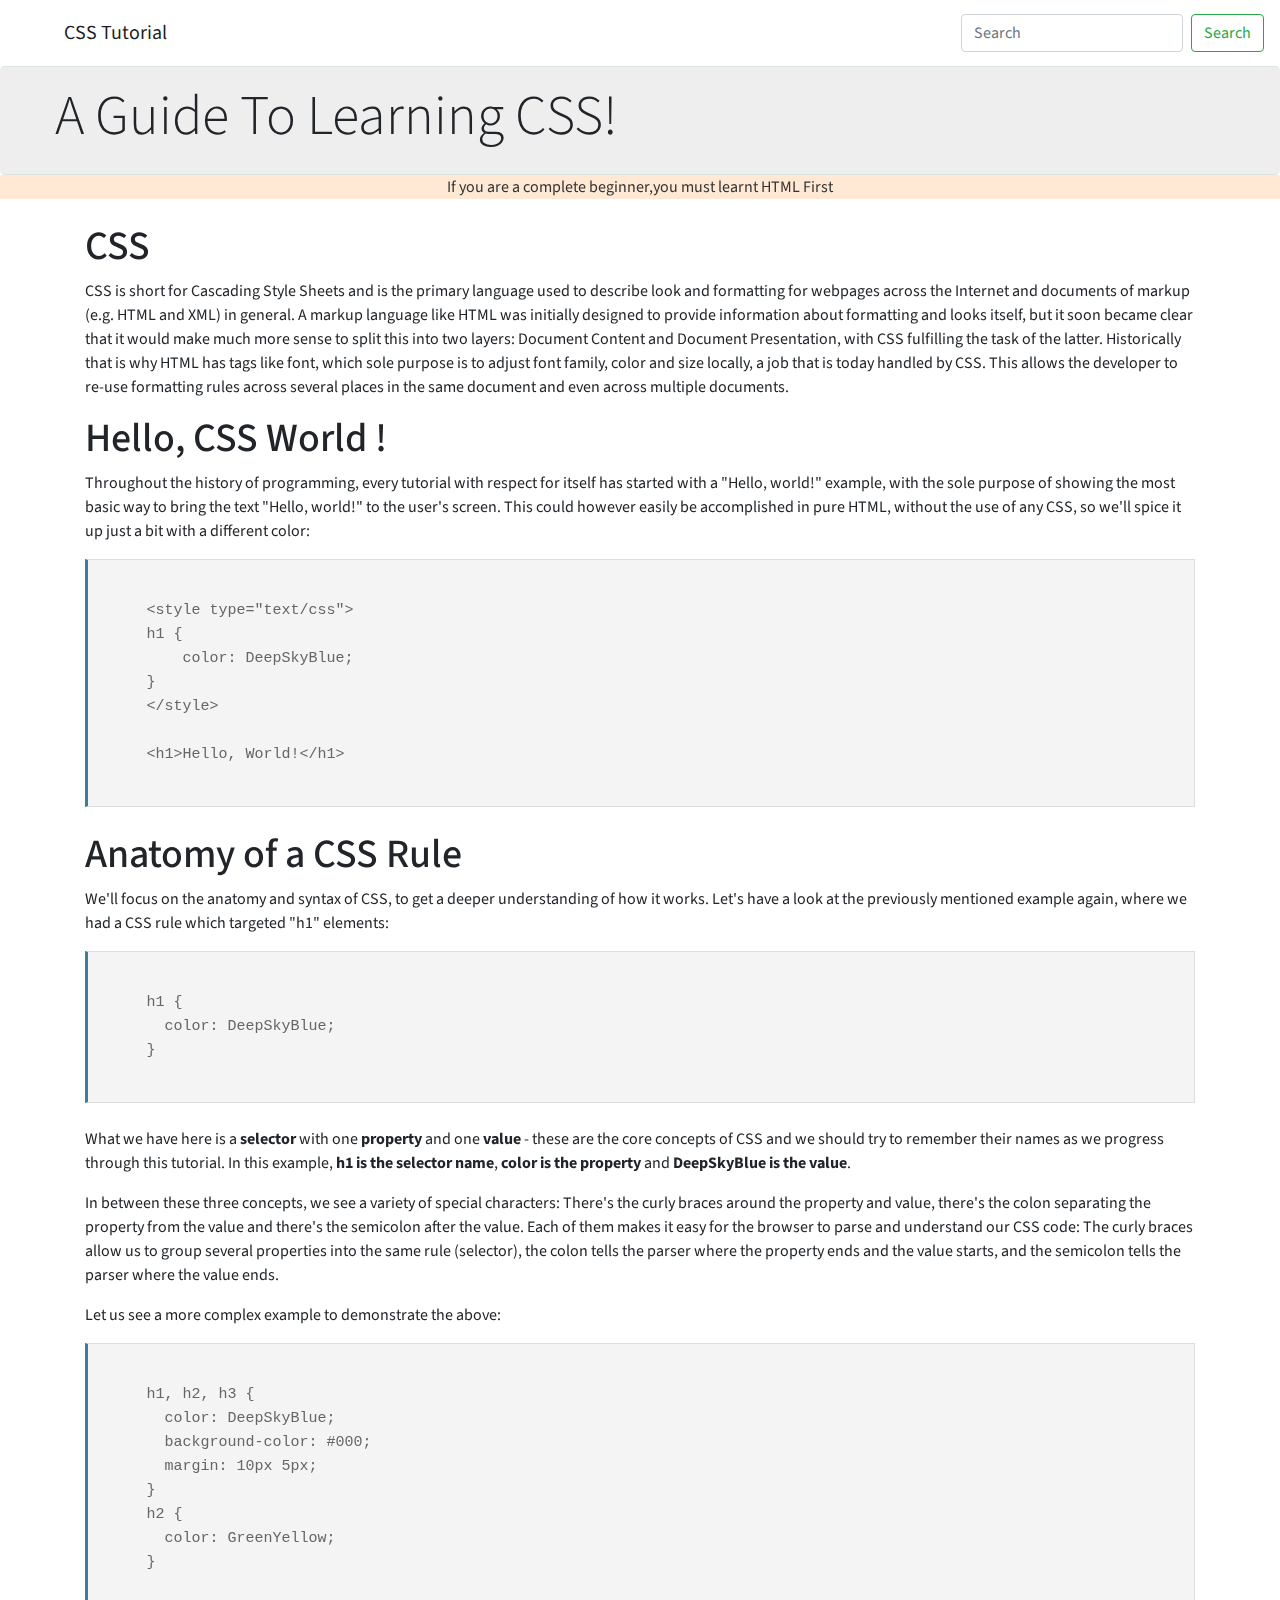
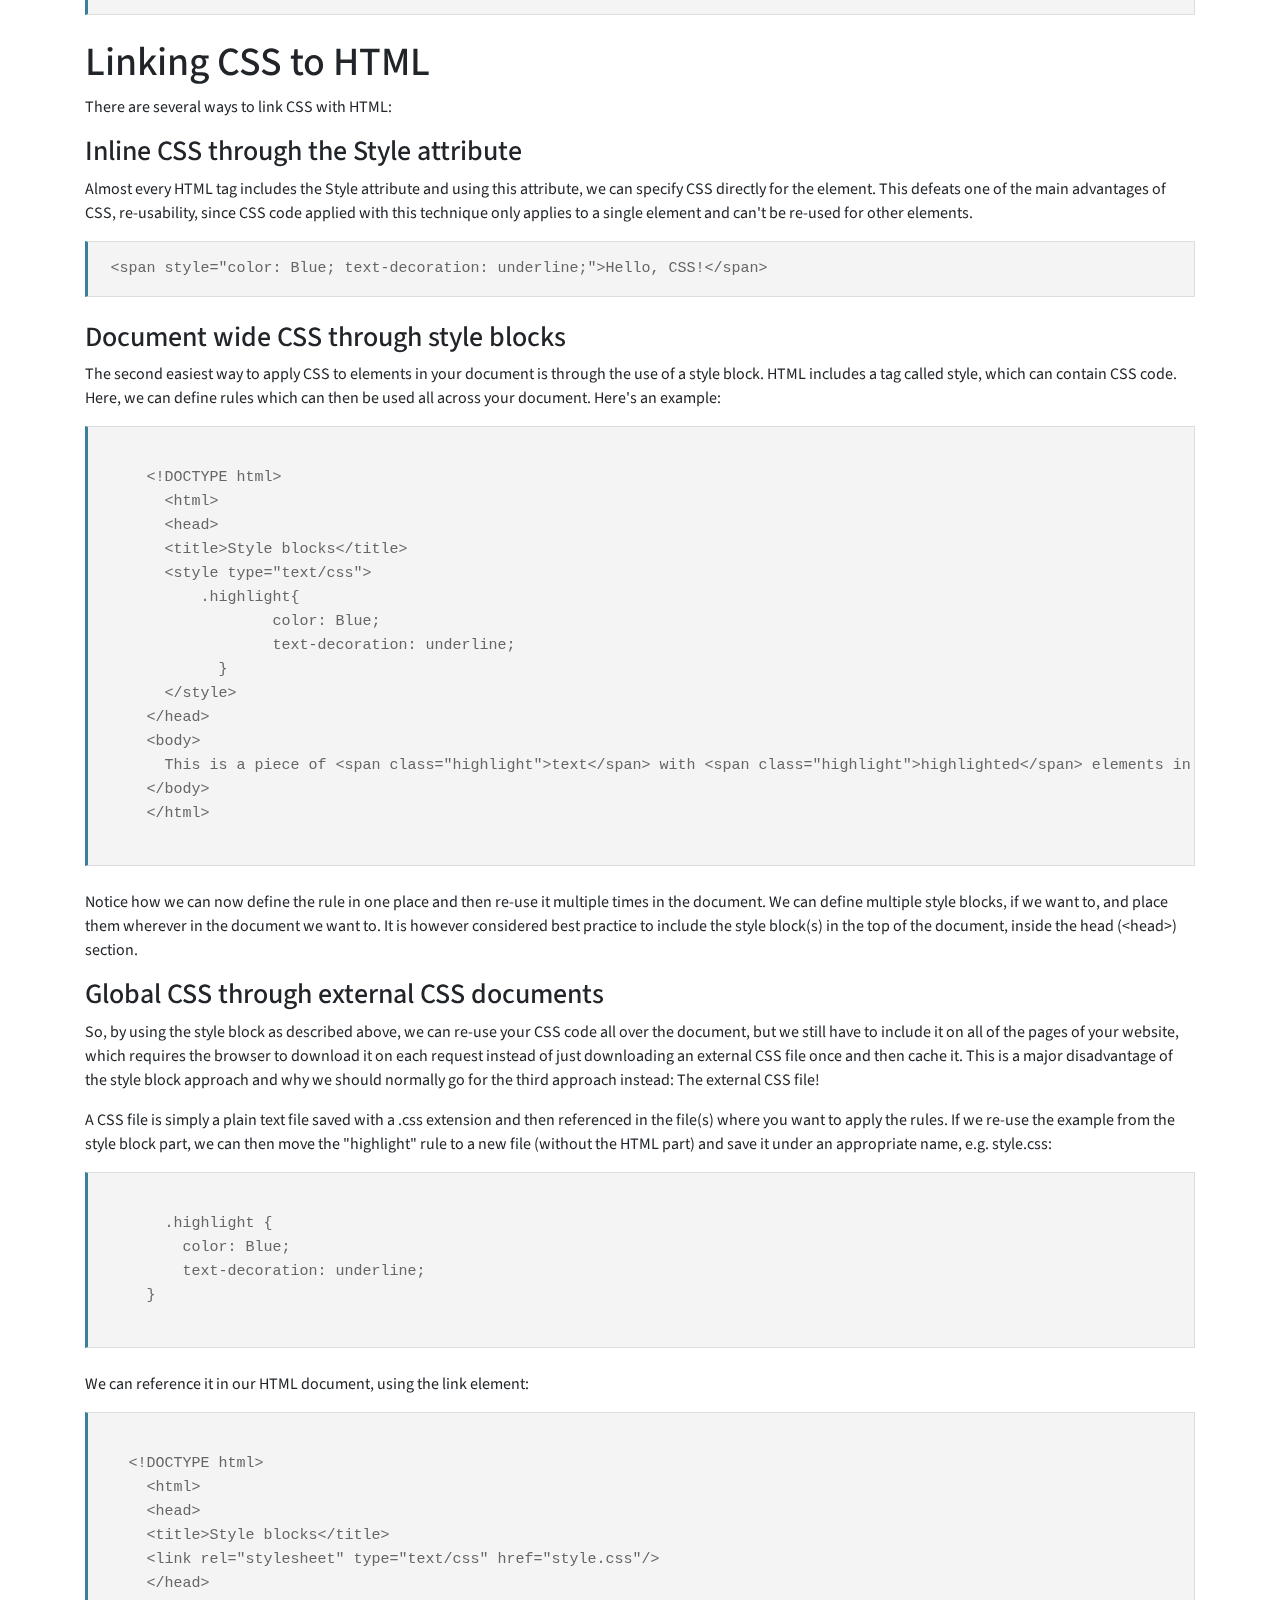
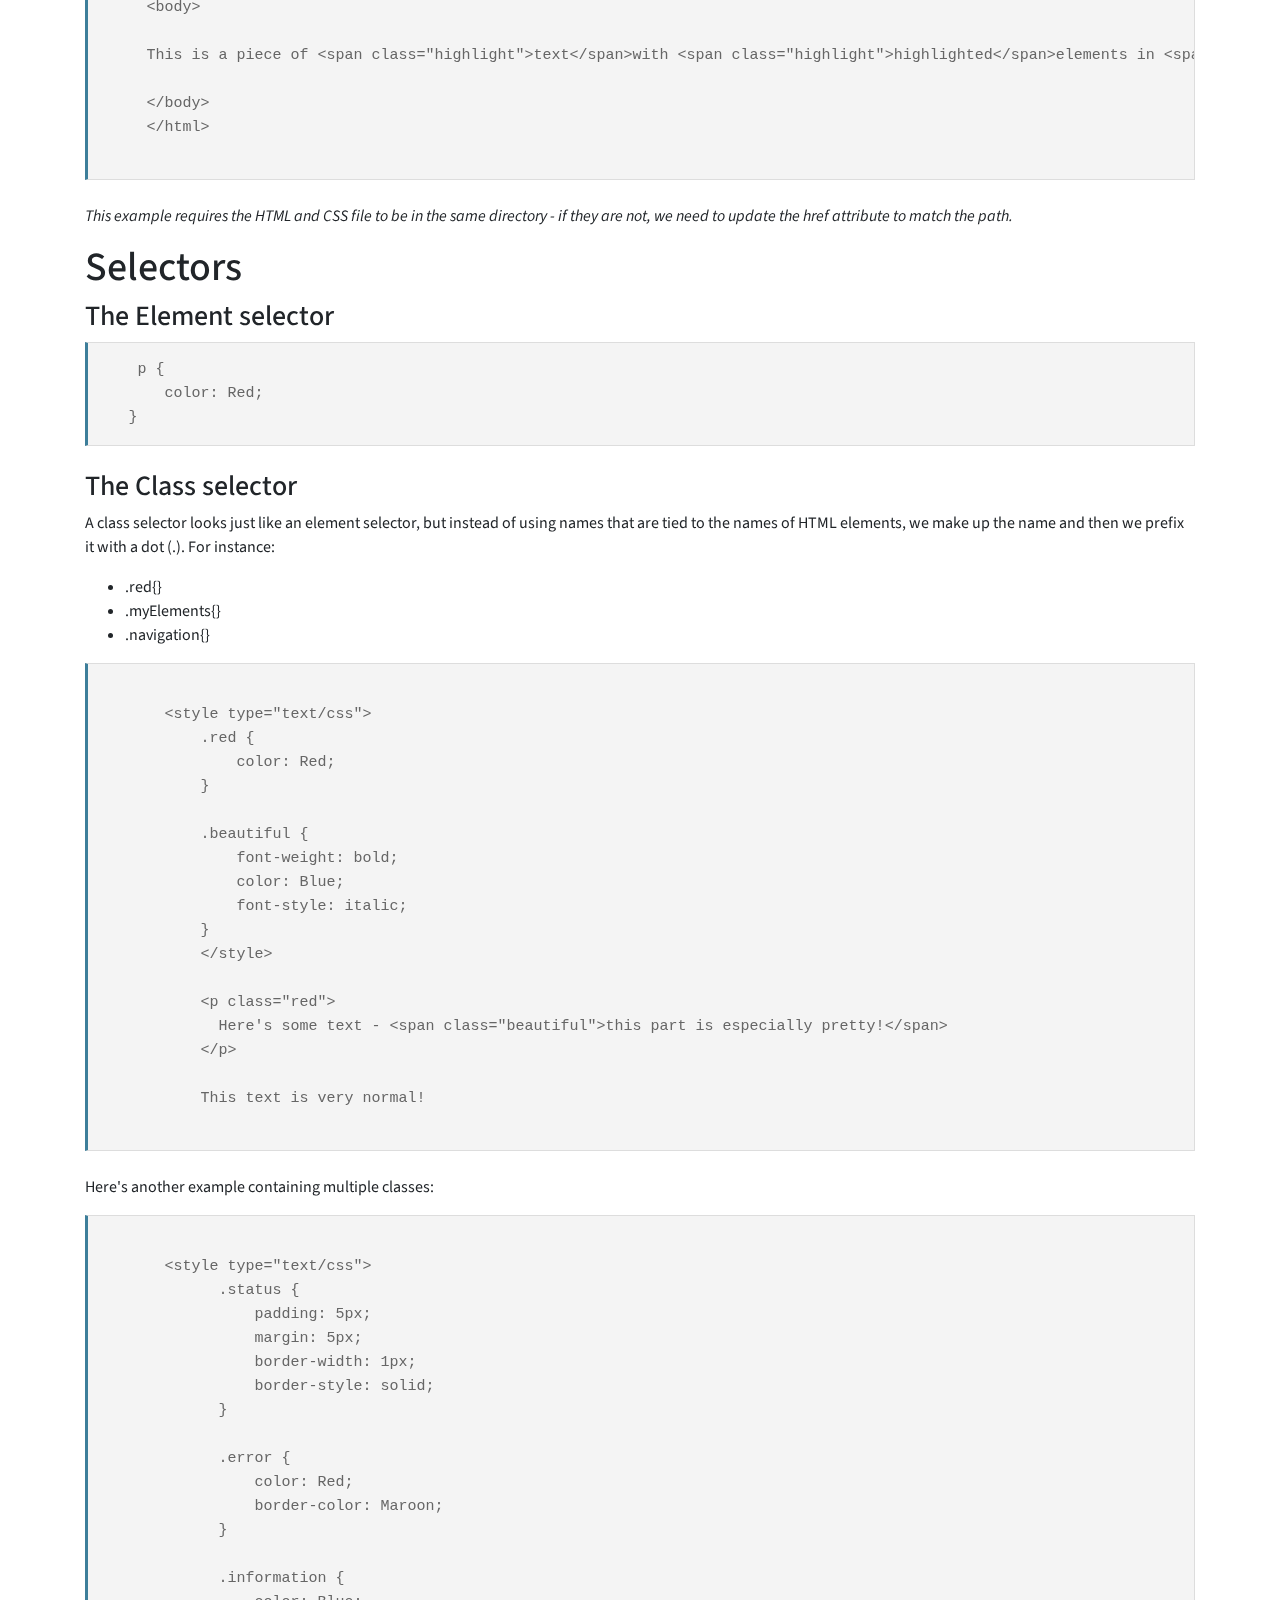
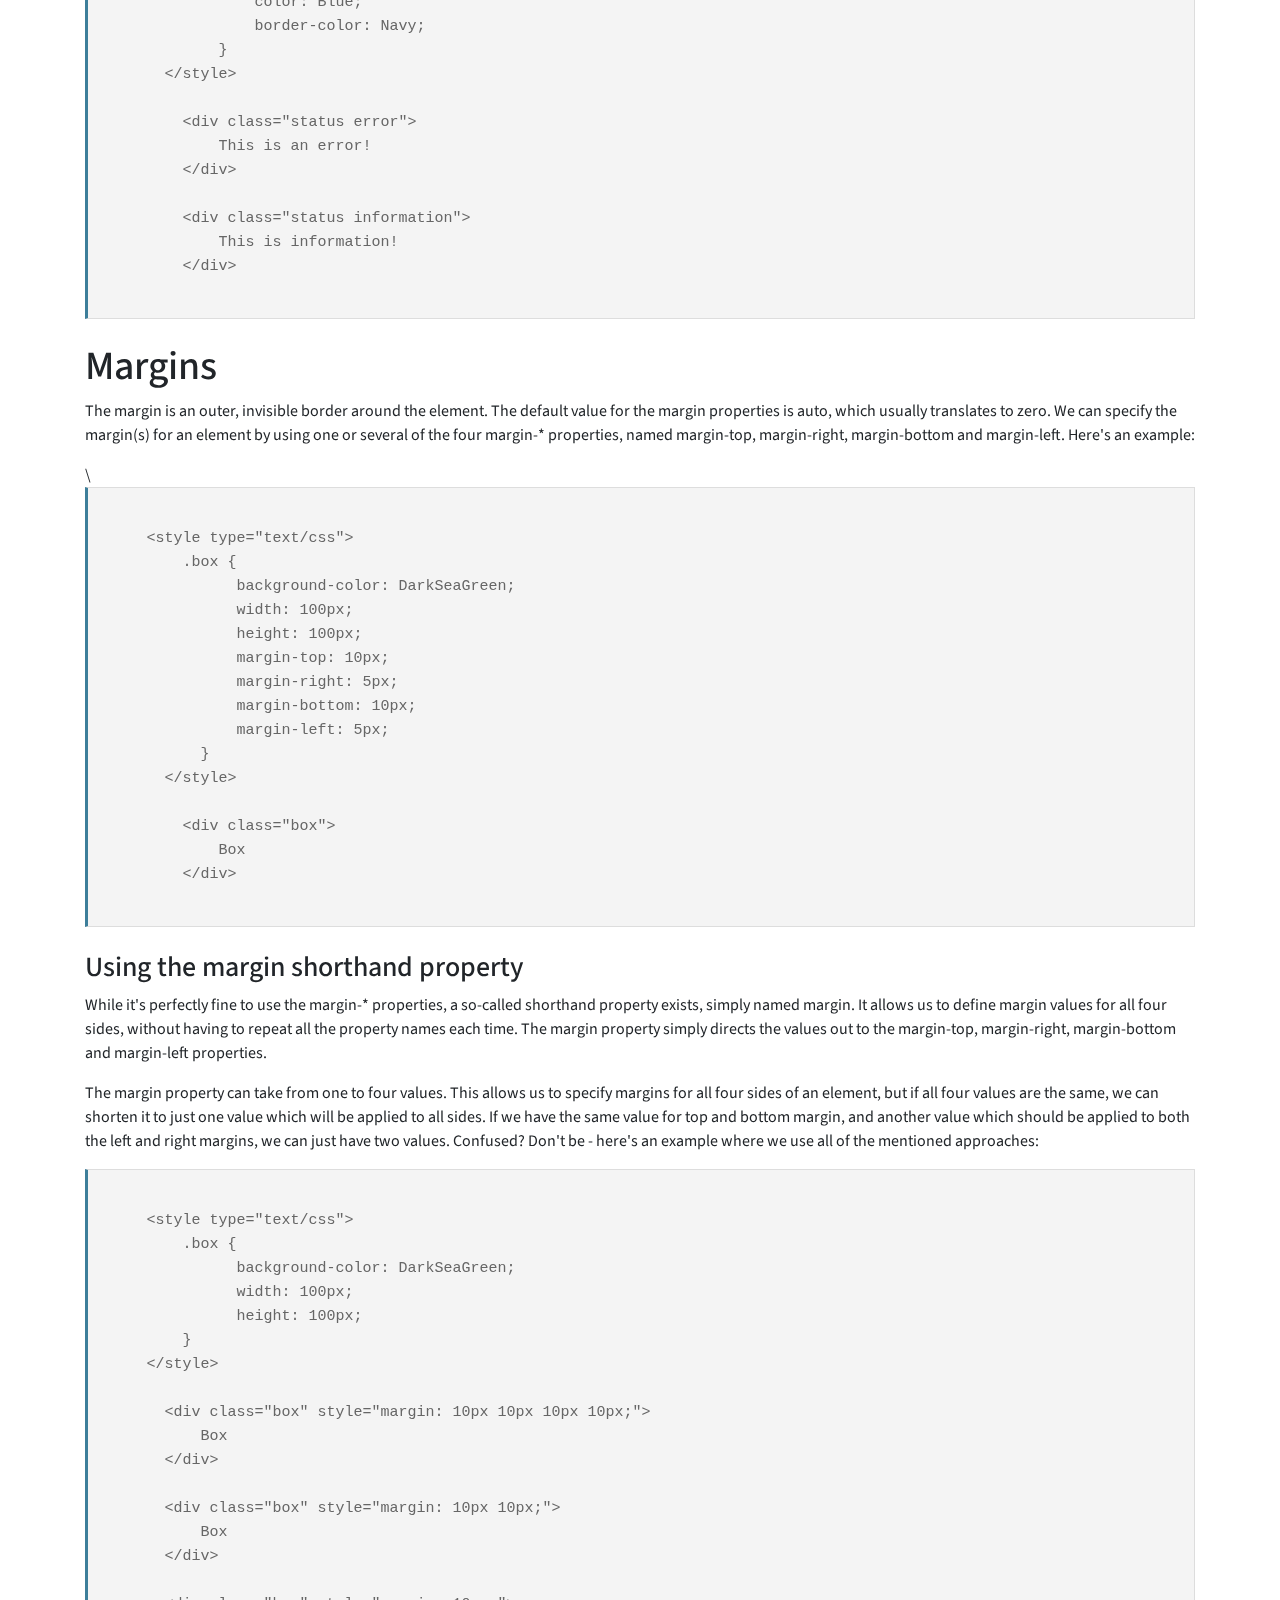
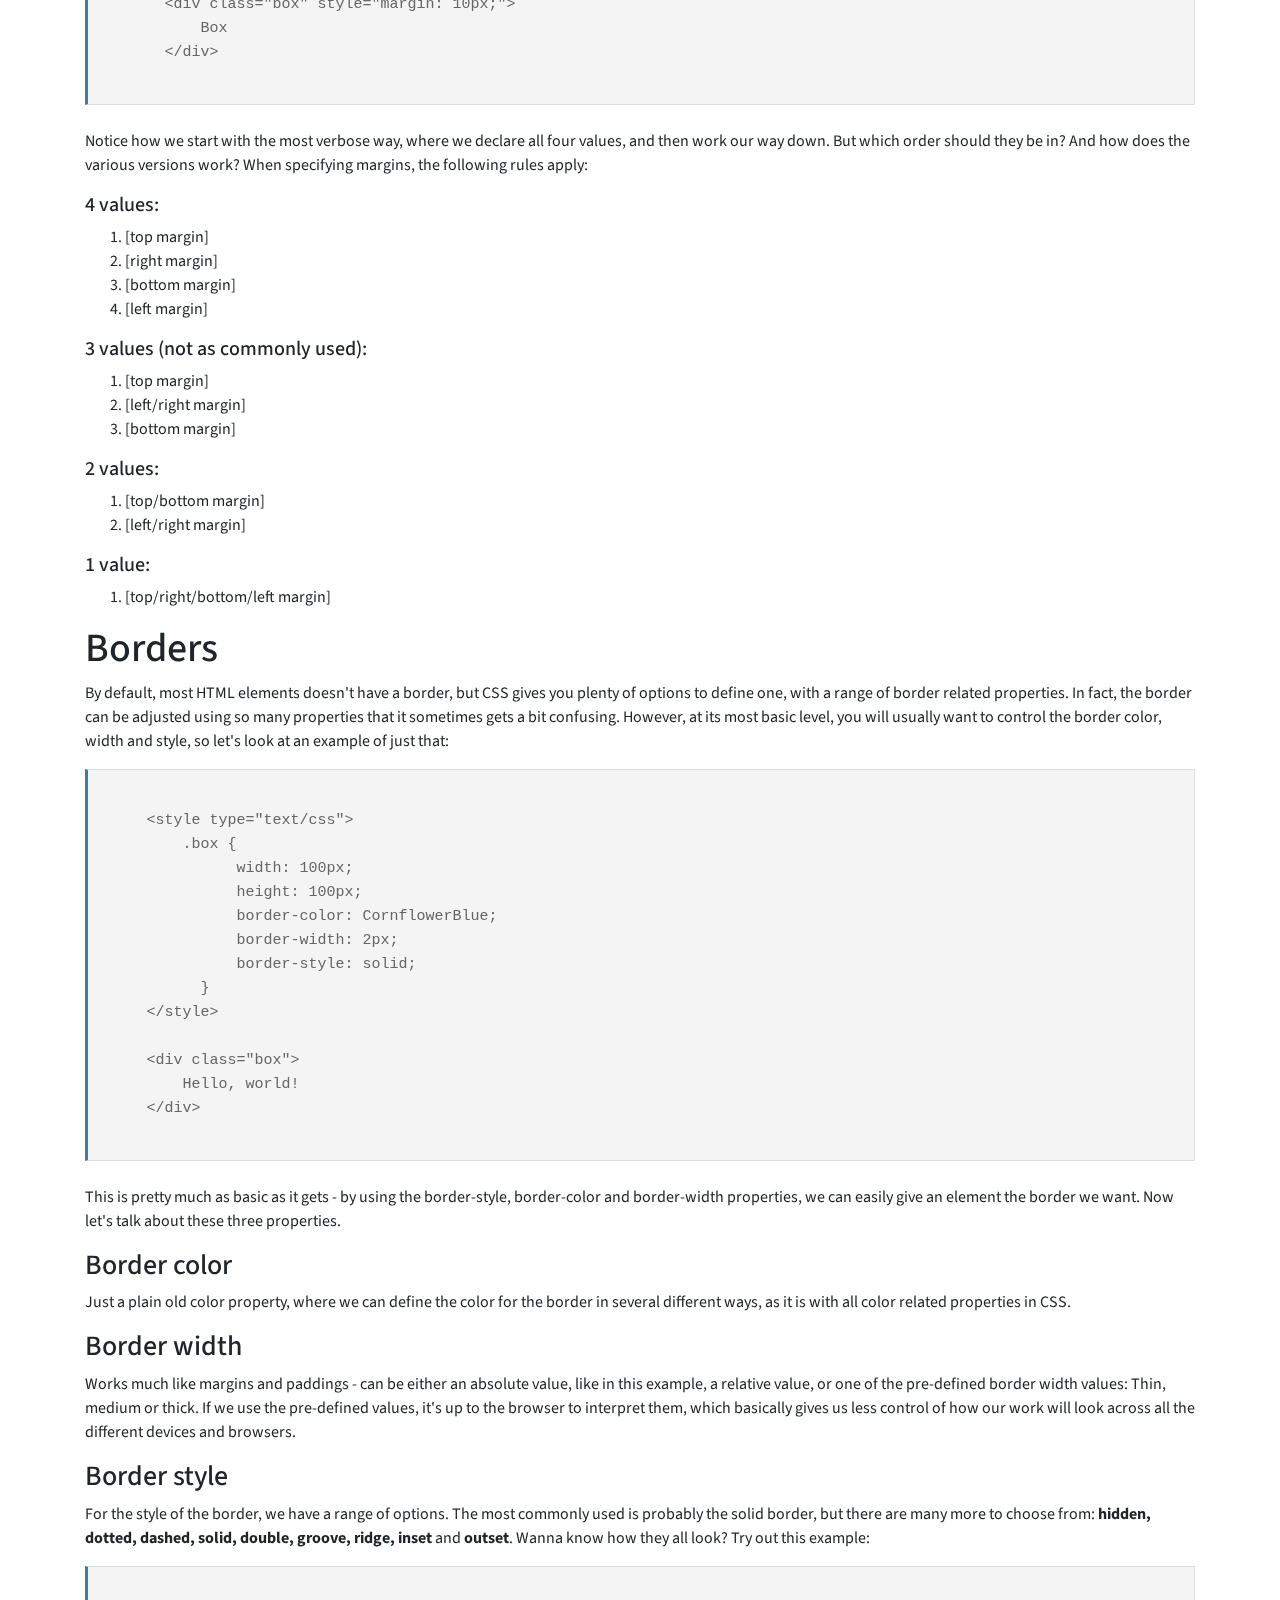
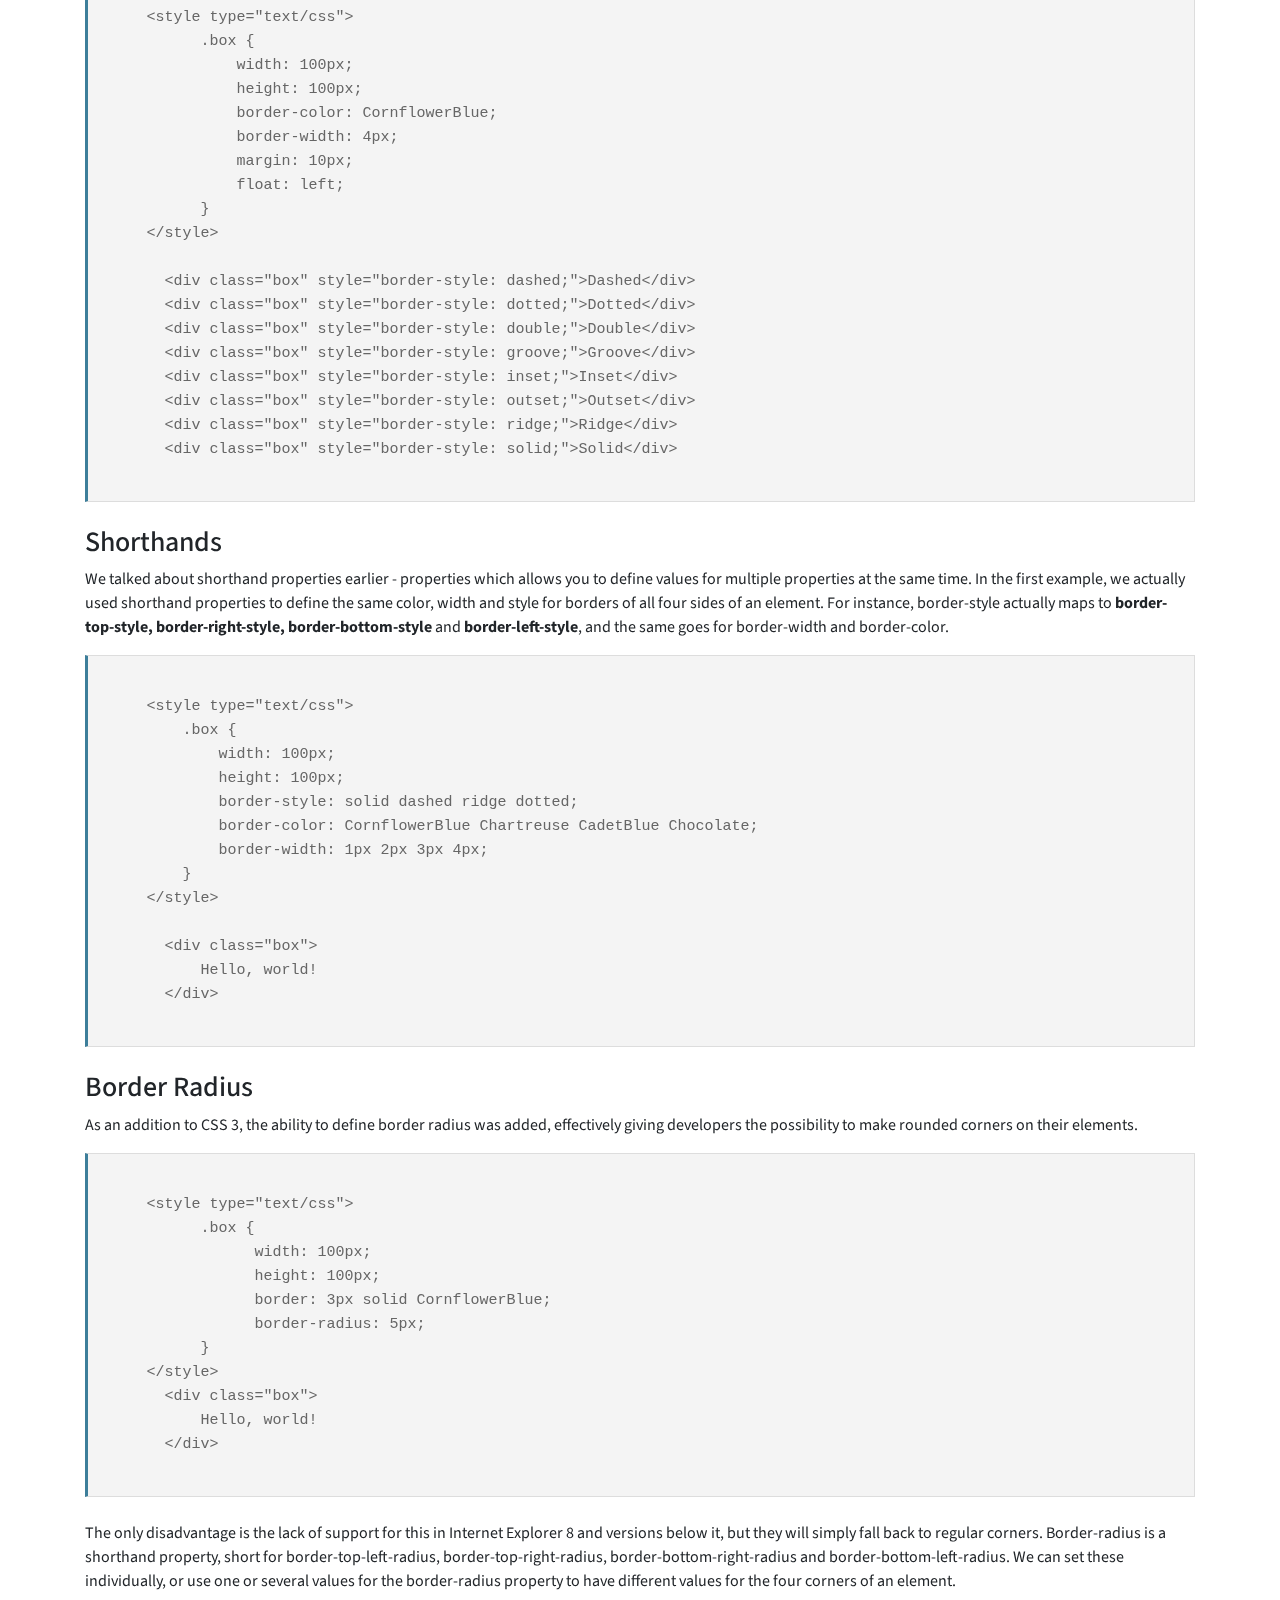
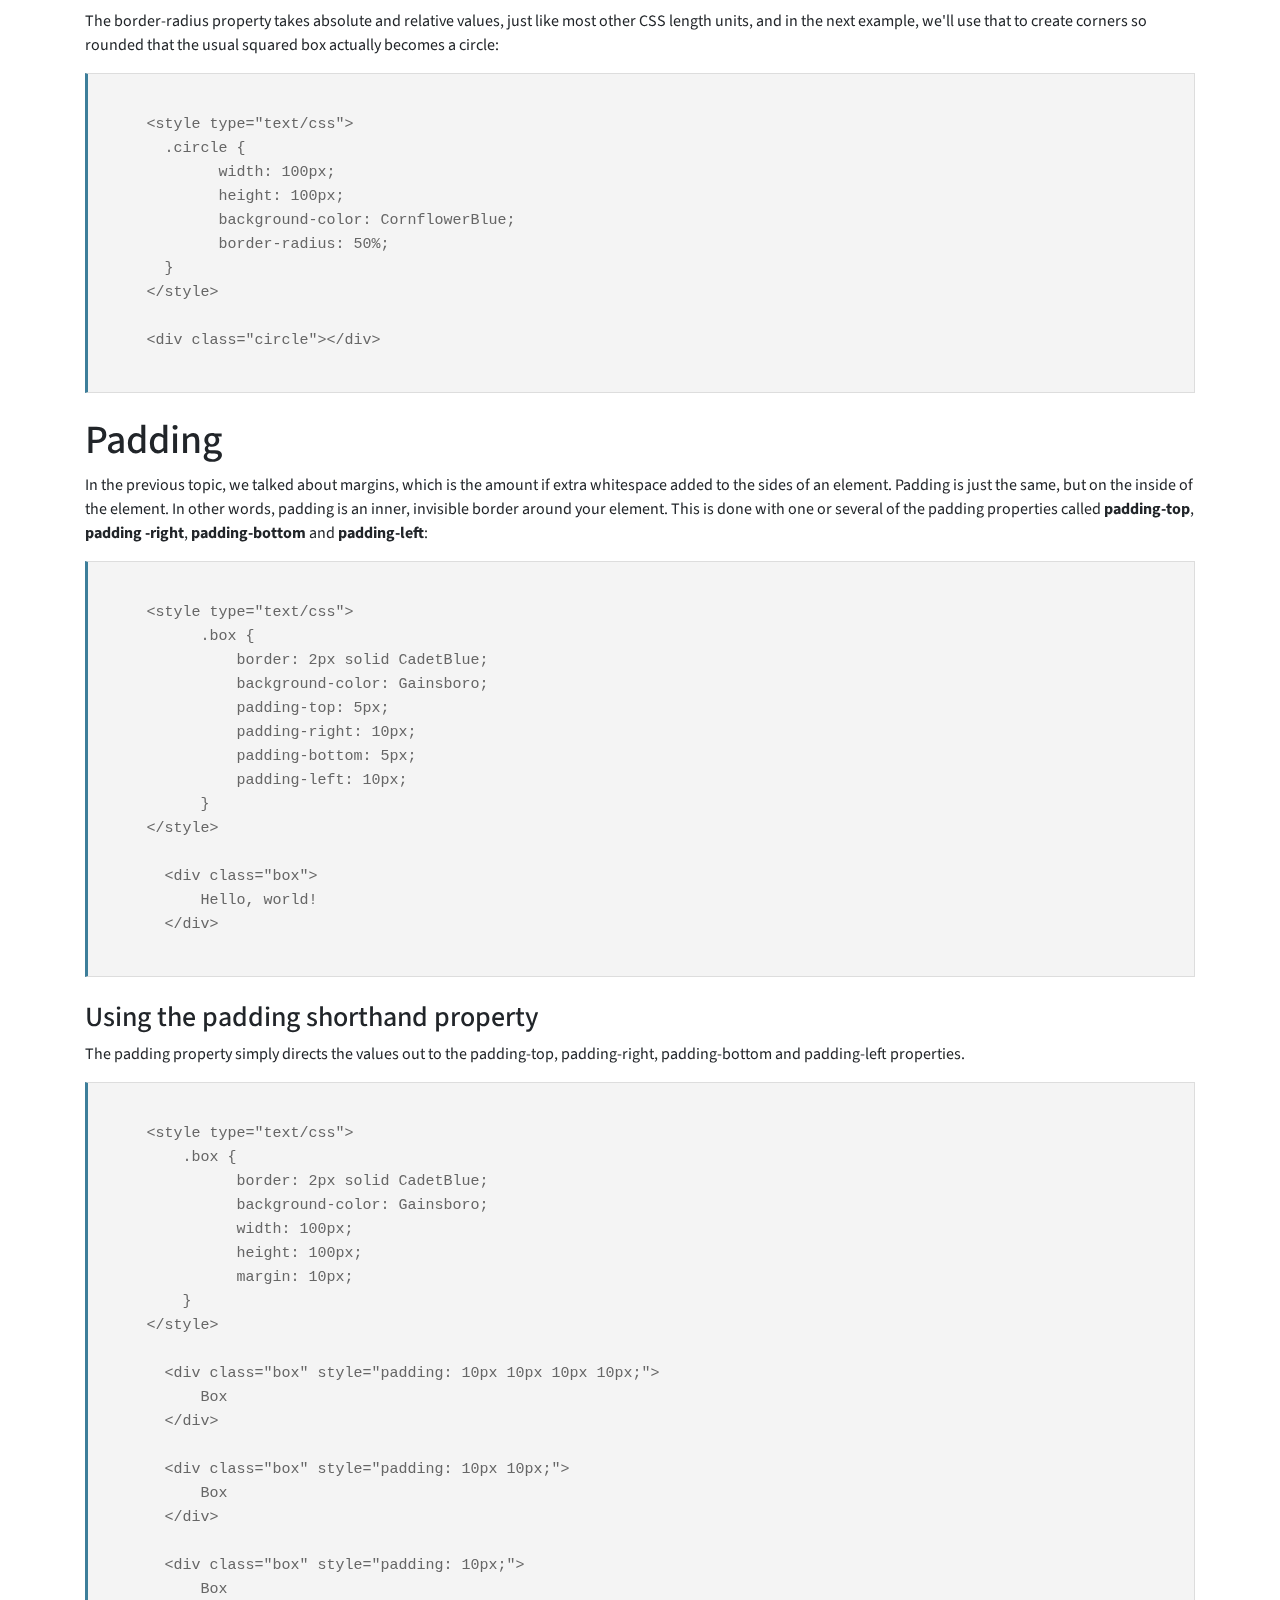
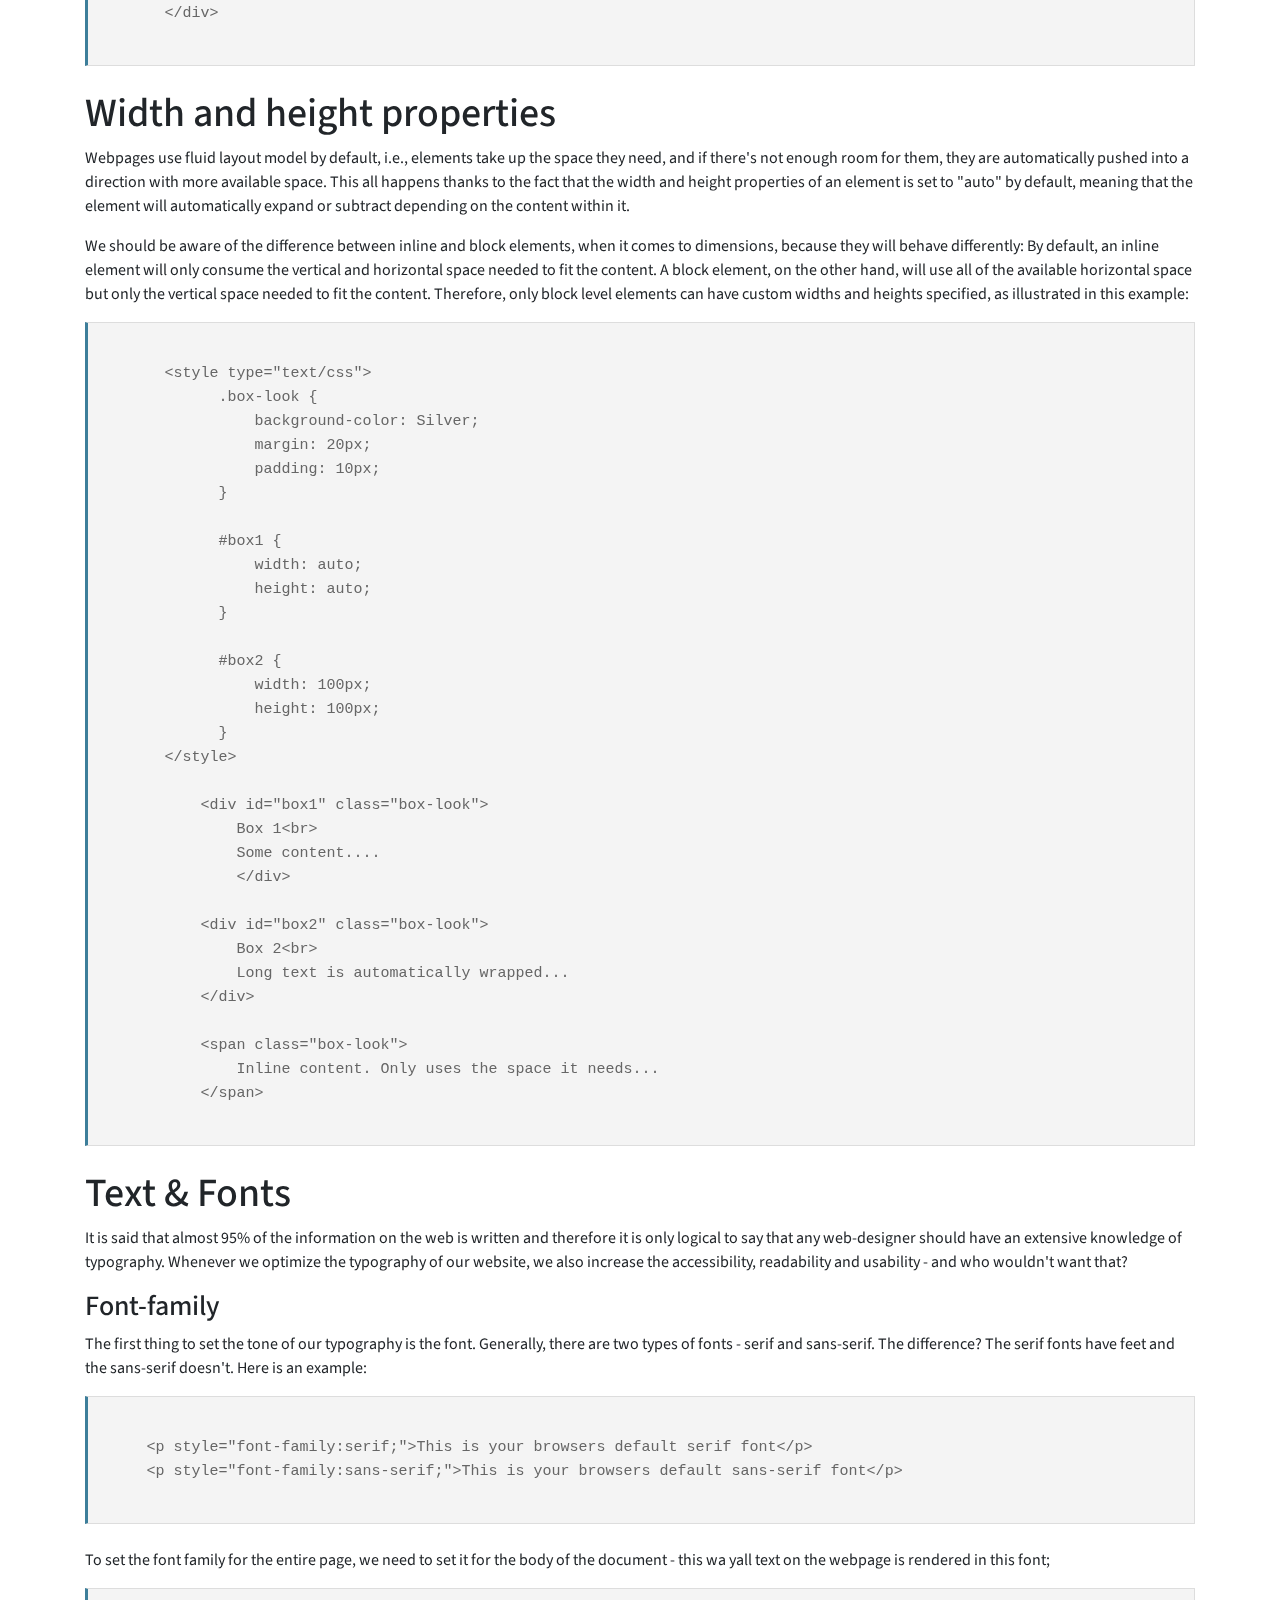
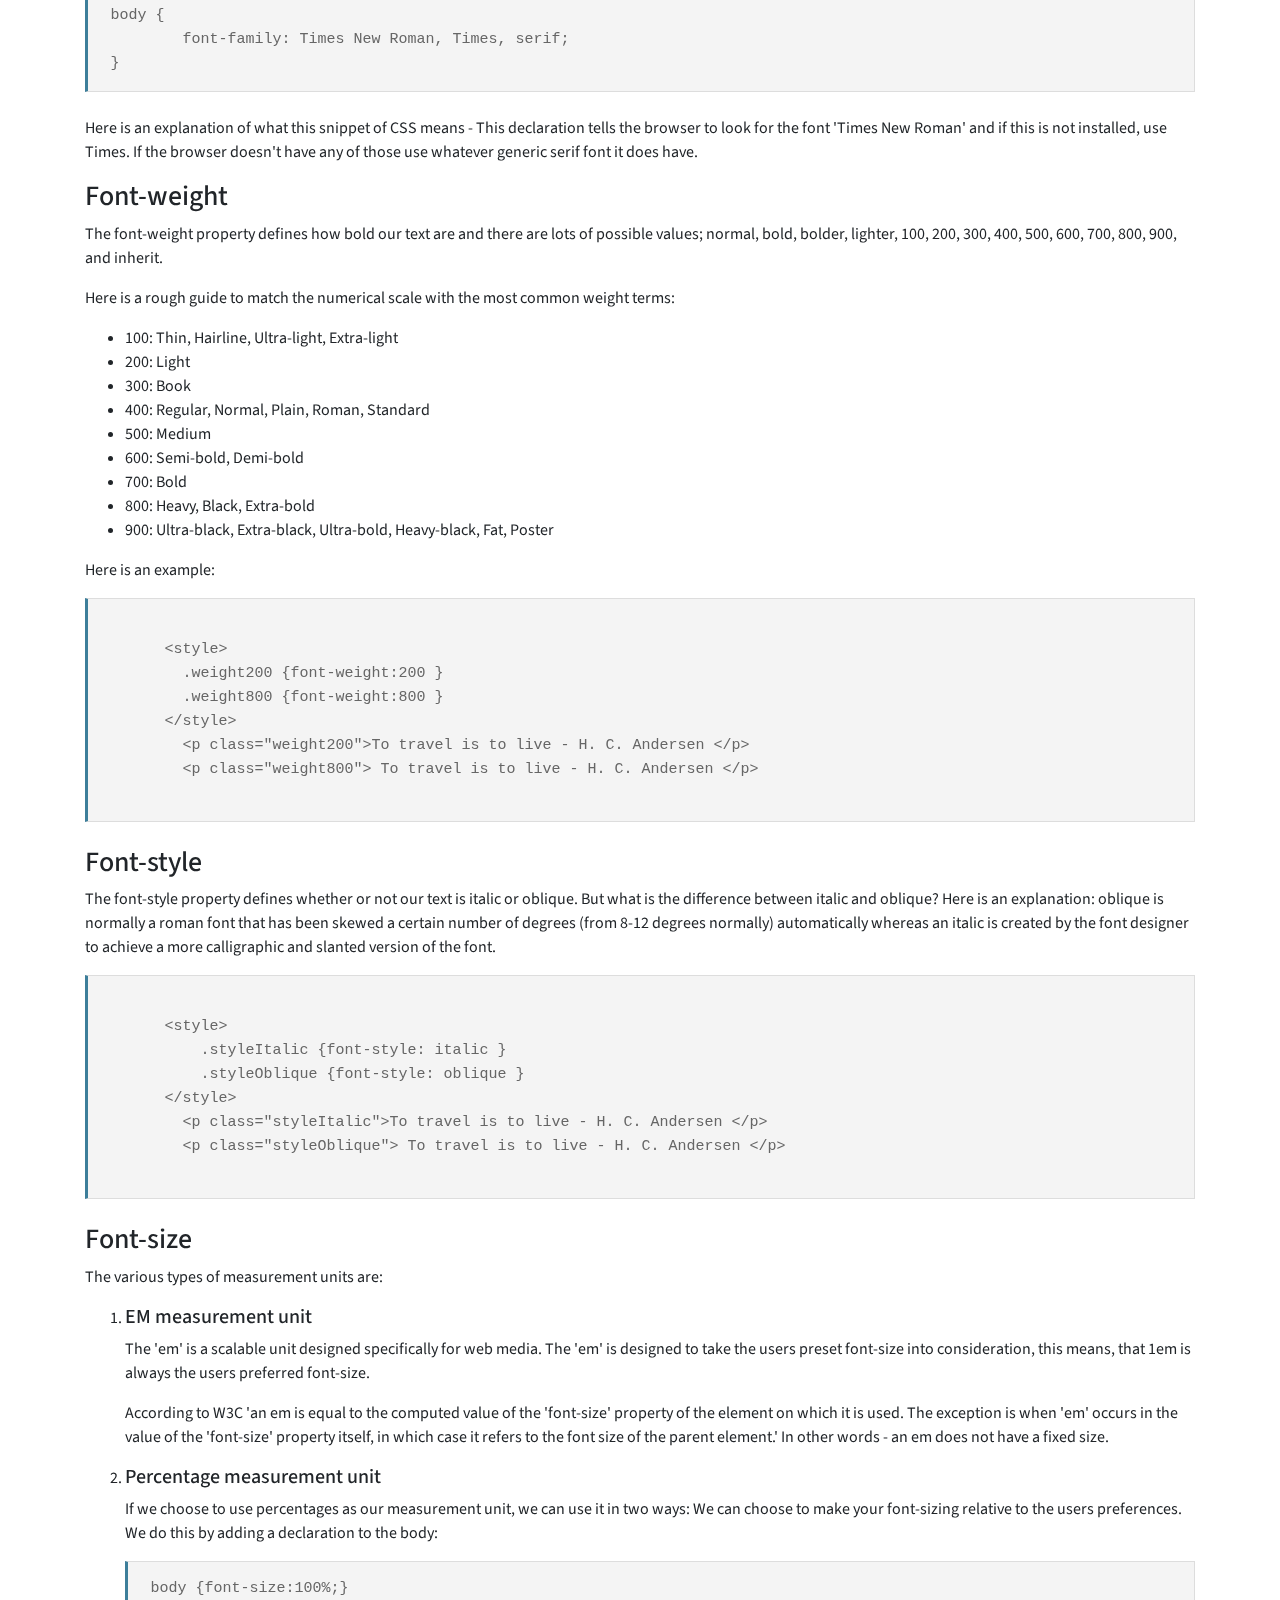
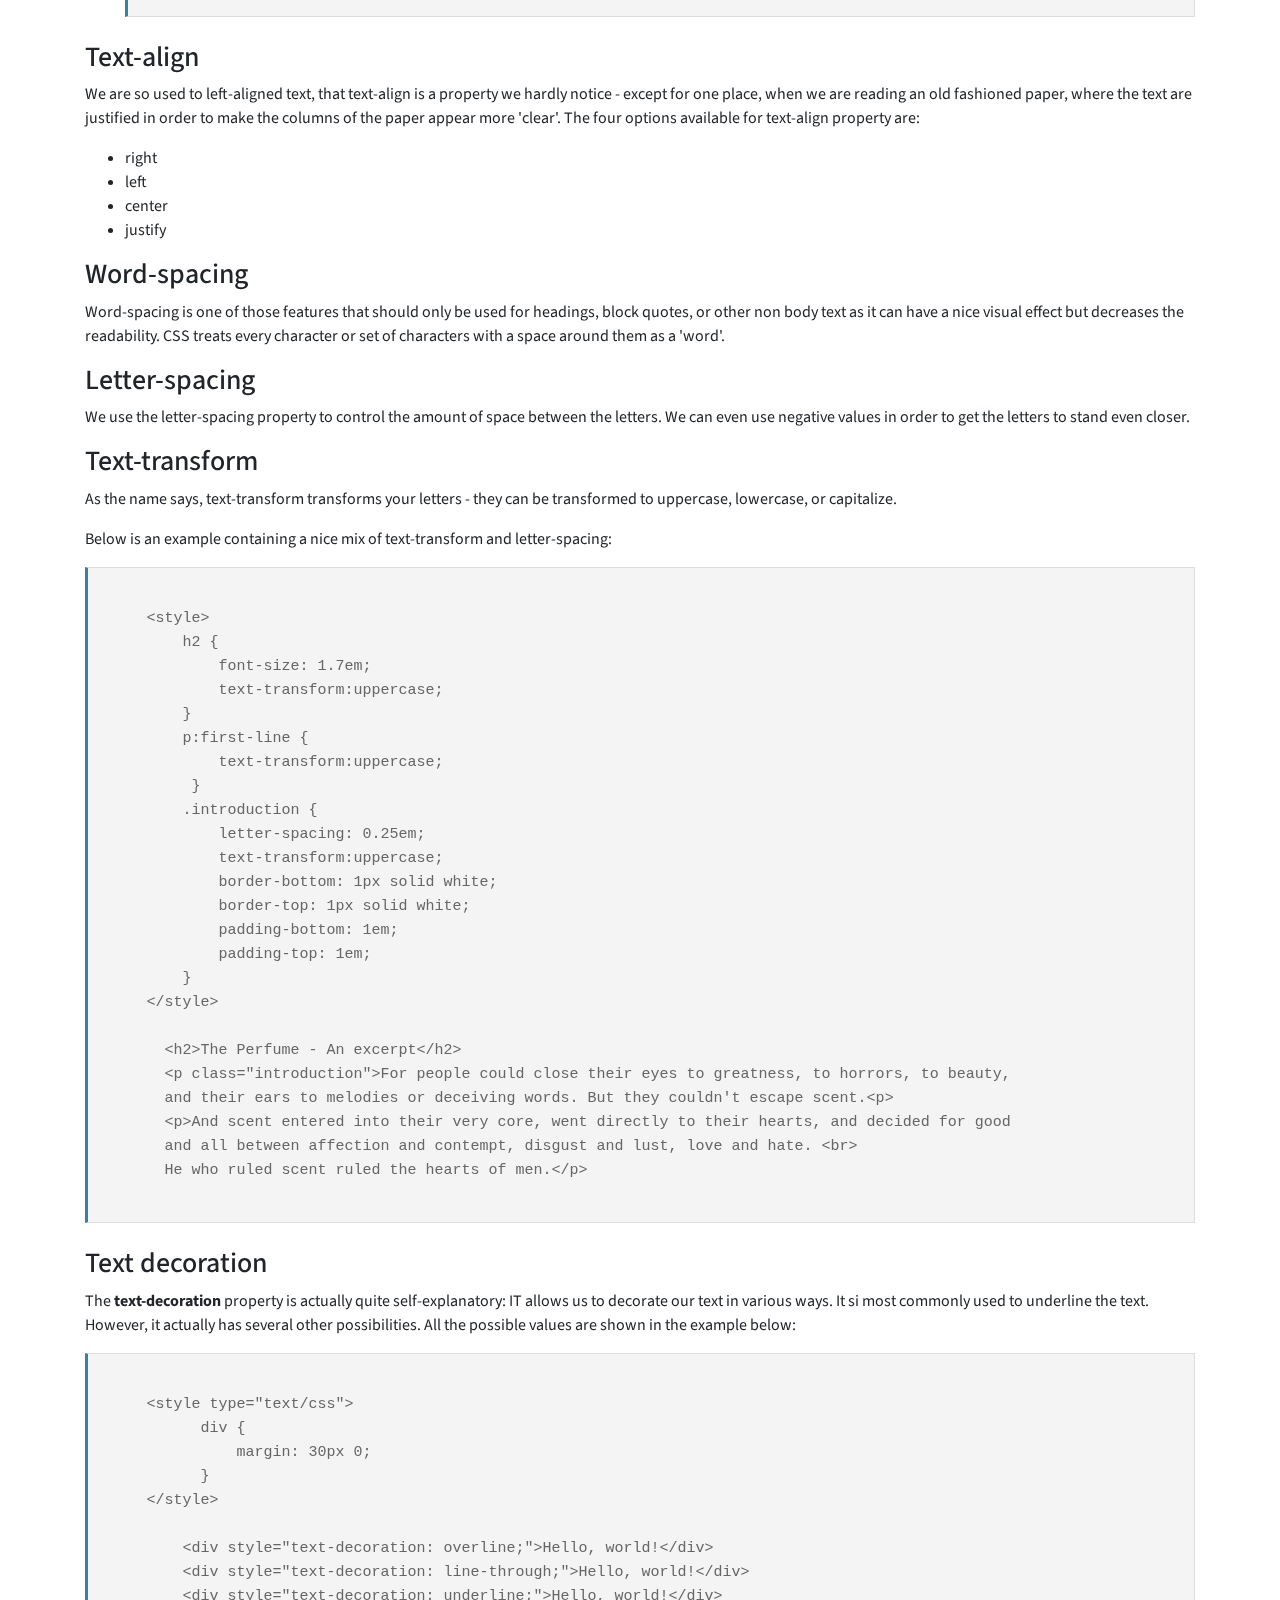
==== index.html @ 226e6392 "final" ====
<!doctype html>
<html lang="en">

<head>
  <title>Title</title>
  <!-- Required meta tags -->
  <meta charset="utf-8">
  <meta name="viewport" content="width=device-width, initial-scale=1, shrink-to-fit=no">

  <!-- Bootstrap CSS -->
  <link rel="stylesheet" href="https://stackpath.bootstrapcdn.com/bootstrap/4.3.1/css/bootstrap.min.css"
    integrity="sha384-ggOyR0iXCbMQv3Xipma34MD+dH/1fQ784/j6cY/iJTQUOhcWr7x9JvoRxT2MZw1T" crossorigin="anonymous">
  <!-- GOOGLE FONTS -->
  <link href="https://fonts.googleapis.com/css2?family=Source+Sans+Pro:wght@400;600&display=swap" rel="stylesheet">
  <!-- Custom CSS -->
  <link rel="stylesheet" href="style.css">
</head>

<body>
  <!-- NavBar  -->
  <ul class="navbar navbar-light bg-white mb-0 " id="navId">
    <li class="navbar-brand px-5 ">
      <a href="#" class="navbar-brand">CSS Tutorial</a>
    </li>
    <form class="form-inline my-2 my-lg-0">
      <input class="form-control mr-sm-2" type="search" placeholder="Search" aria-label="Search">
      <button class="btn btn-outline-success my-2 my-sm-0" type="submit">Search</button>
    </form>
  </ul>
  <div class="jumbotron p-3 mb-0 custom-jumbotron">
    <div class="container mx-4">
      <h1 class="display-4">A Guide To Learning CSS!</h1>
    </div>
  </div>
  <div class="learn-html container-fluid">
    <a href="html_tutorial.html" class="learn-html">If you are a complete beginner,you must learnt HTML First</a>
  </div>
  <div class="container mt-4">
    <h2 class="heading">CSS</a></h2>
    <p>CSS is short for Cascading Style Sheets and is the primary language used to describe look and formatting for webpages across the Internet and documents of markup (e.g. HTML and XML) in general.
    A markup language like HTML was initially designed to provide information about formatting and looks itself, but it soon became clear that it would make much more sense to split this into two layers: Document Content and Document Presentation, with CSS fulfilling the task of the latter. Historically that is why HTML has tags like font, which sole purpose is to adjust font family, color and size locally, a job that is today handled by CSS. This allows the developer to re-use formatting rules across several places in the same document and even across multiple documents.
    </p>

    <h3 class="heading">Hello, CSS World !</h3>
    <p>Throughout the history of programming, every tutorial with respect for itself has started with a "Hello, world!" example, with the sole purpose of showing the most basic way to bring the text "Hello, world!" to the user's screen. This could however easily be accomplished in pure HTML, without the use of any CSS, so we'll spice it up just a bit with a different color:</p>
    <pre><code>
    &lt;style type="text/css"&gt;
    h1 {
        color: DeepSkyBlue;
    }
    &lt;/style&gt;

    &lt;h1&gt;Hello, World!&lt;/h1&gt;
    </code></pre>
    
    <h3 class="heading">Anatomy of a CSS Rule</h3>
    <p>We'll focus on the anatomy and syntax of CSS, to get a deeper understanding of how it works. Let's have a look at the previously mentioned example again, where we had a CSS rule which targeted "h1" elements:</p>
    <pre><code>
    h1 {
      color: DeepSkyBlue;
    }
    </code></pre>
    
    <p>What we have here is a <b>selector</b> with one <b>property</b> and one <b>value</b> - these are the core concepts of CSS and we should try to remember their names as we progress through this tutorial. In this example, <b>h1 is the selector name</b>, <b>color is the property</b> and <b>DeepSkyBlue is the value</b>.</p>
    
    <p>In between these three concepts, we see a variety of special characters: There's the curly braces around the property and value, there's the colon separating the property from the value and there's the semicolon after the value. Each of them makes it easy for the browser to parse and understand our CSS code: The curly braces allow us to group several properties into the same rule (selector), the colon tells the parser where the property ends and the value starts, and the semicolon tells the parser where the value ends.</p>
    <p>Let us see a more complex example to demonstrate the above:</p>

    <pre><code>
    h1, h2, h3 {
      color: DeepSkyBlue;
      background-color: #000;
      margin: 10px 5px;
    }
    h2 {
      color: GreenYellow;
    }
    </code></pre>

    <h3 class="heading">Linking CSS to HTML</h3>
    <p>There are several ways to link CSS with HTML: </p>
    <h4 class="subheading">Inline CSS through the Style attribute</h4>
    <p>Almost every HTML tag includes the Style attribute and using this attribute, we can specify CSS directly for the element. This defeats one of the main advantages of CSS, re-usability, since CSS code applied with this technique only applies to a single element and can't be re-used for other elements.</p>

    <pre><code>&lt;span style="color: Blue; text-decoration: underline;"&gt;Hello, CSS!&lt;/span&gt;</code></pre>
    
    <h4 class="subheading">Document wide CSS through style blocks</h4>
    <p>The second easiest way to apply CSS to elements in your document is through the use of a style block. HTML includes a tag called style, which can contain CSS code. Here, we can define rules which can then be used all across your document. Here's an example:</p>
    <pre><code>
    &lt;!DOCTYPE html&gt;
      &lt;html&gt;
      &lt;head&gt;
      &lt;title&gt;Style blocks&lt;/title&gt;
      &lt;style type="text/css"&gt;
	  .highlight{
		  color: Blue;
		  text-decoration: underline;
	    }
      &lt;/style&gt;
    &lt;/head&gt;
    &lt;body&gt;
      This is a piece of &lt;span class="highlight"&gt;text&lt;/span&gt; with &lt;span class="highlight"&gt;highlighted&lt;/span&gt; elements in &lt;span class="highlight"&gt;it&lt;/span&gt;.
    &lt;/body&gt;
    &lt;/html&gt;
    </code></pre>
    
    <p>Notice how we can now define the rule in one place and then re-use it multiple times in the document. We can define multiple style blocks, if we want to, and place them wherever in the document we want to. It is however considered best practice to include the style block(s) in the top of the document, inside the head (&lt;head&gt;) section.</p>

    <h4 class="subheading">Global CSS through external CSS documents</h4>
    <p>So, by using the style block as described above, we can re-use your CSS code all over the document, but we still have to include it on all of the pages of your website, which requires the browser to download it on each request instead of just downloading an external CSS file once and then cache it. This is a major disadvantage of the style block approach and why we should normally go for the third approach instead: The external CSS file!</p>
    <p>A CSS file is simply a plain text file saved with a .css extension and then referenced in the file(s) where you want to apply the rules. If we re-use the example from the style block part, we can then move the "highlight" rule to a new file (without the HTML part) and save it under an appropriate name, e.g. style.css:</p>

    <pre><code>
      .highlight {
        color: Blue;
        text-decoration: underline;
    }
    </code></pre>
    
    <p>We can reference it in our HTML document, using the link element:</p>
    
    <pre><code>
  &lt;!DOCTYPE html&gt;
    &lt;html&gt;
    &lt;head&gt;
    &lt;title&gt;Style blocks&lt;/title&gt;
    &lt;link rel="stylesheet" type="text/css" href="style.css"/&gt;
    &lt;/head&gt;
    &lt;body&gt;

    This is a piece of &lt;span class="highlight"&gt;text&lt;/span&gtwith &lt;span class="highlight"&gt;highlighted&lt;/span&gtelements in &lt;span class="highlight"&gt;it&lt;/span&gt;.

    &lt;/body&gt;
    &lt;/html&gt;
    </code></pre>
    
    <p><em>This example requires the HTML and CSS file to be in the same directory - if they are not, we need to update the href attribute to match the path.</em></p>
    <h3 class="heading">Selectors</h3>
    <h4 class="subheading">The Element selector</h4>

    <pre><code>   p {
      color: Red;
  }</code></pre>

  <h4 class="subheading">The Class selector</h4>
    <p>A class selector looks just like an element selector, but instead of using names that are tied to the names of HTML elements, we make up the name and then we prefix it with a dot (.). For instance:
        <ul>
          <li>.red{}</li>
          <li>.myElements{}</li>
          <li>.navigation{}</li>
        </ul>
    </p>

    <pre><code>
      &lt;style type="text/css"&gt;
          .red {  
              color: Red;
          }
            
          .beautiful { 
              font-weight: bold;  
              color: Blue; 
              font-style: italic;  
          }  
          &lt;/style&gt;
            
          &lt;p class="red"&gt;  
            Here's some text - &lt;span class="beautiful">this part is especially pretty!&lt;/span&gt; 
          &lt;/p&gt;
            
          This text is very normal!
    </code></pre>
    
    <p>Here's another example containing multiple classes:</p>

    <pre><code>
      &lt;style type="text/css"&gt;
            .status {
                padding: 5px;
                margin: 5px;
                border-width: 1px;
                border-style: solid;
            }
            
            .error {
                color: Red;
                border-color: Maroon;
            }
            
            .information {
                color: Blue;
                border-color: Navy;
            }
      &lt;/style&gt;
            
        &lt;div class="status error"&gt;
            This is an error!
        &lt;/div&gt;
                
        &lt;div class="status information"&gt;
            This is information!
        &lt;/div&gt;
    </code></pre>

    <h3 class="heading">Margins</h3>
    <p>The margin is an outer, invisible border around the element. The default value for the margin properties is auto, which usually translates to zero. We can specify the margin(s) for an element by using one or several of the four margin-* properties, named margin-top, margin-right, margin-bottom and margin-left. Here's an example:</p>\

    <pre><code>
    &lt;style type="text/css"&gt;
        .box {
              background-color: DarkSeaGreen;
              width: 100px;
              height: 100px;
              margin-top: 10px;
              margin-right: 5px;
              margin-bottom: 10px;
              margin-left: 5px;
          }
      &lt;/style&gt;
            
        &lt;div class="box"&gt;
            Box
        &lt;/div&gt;
    </code></pre>
    
    <h4 class="subheading">Using the margin shorthand property</h4>
    <p>While it's perfectly fine to use the margin-* properties, a so-called shorthand property exists, simply named margin. It allows us to define margin values for all four sides, without having to repeat all the property names each time. The margin property simply directs the values out to the margin-top, margin-right, margin-bottom and margin-left properties.</p>
    <p>The margin property can take from one to four values. This allows us to specify margins for all four sides of an element, but if all four values are the same, we can shorten it to just one value which will be applied to all sides. If we have the same value for top and bottom margin, and another value which should be applied to both the left and right margins, we can just have two values. Confused? Don't be - here's an example where we use all of the mentioned approaches:</p>
    <pre><code>
    &lt;style type="text/css"&gt;
        .box {
              background-color: DarkSeaGreen;
              width: 100px;
              height: 100px;
        }
    &lt;/style&gt;
            
      &lt;div class="box" style="margin: 10px 10px 10px 10px;"&gt;
          Box
      &lt;/div&gt;
            
      &lt;div class="box" style="margin: 10px 10px;"&gt;
          Box
      &lt;/div&gt;
            
      &lt;div class="box" style="margin: 10px;"&gt;
          Box
      &lt;/div&gt;
    </code></pre>
    <p>
        Notice how we start with the most verbose way, where we declare all four values, and then work our way down.
        But which order should they be in? And how does the various versions work? When specifying margins, the following rules apply:

        <h5>4 values:</h5>
        <ol>
            <li>[top margin]</li>
            <li>[right margin]</li>
            <li>[bottom margin]</li>
            <li>[left margin]</li>
        </ol>

        <h5>3 values (not as commonly used):</h5>
        <ol>
            <li>[top margin]</li>
            <li>[left/right margin]</li>
            <li>[bottom margin]</li>
        </ol>

        <h5>2 values:</h5>
        <ol>
            <li>[top/bottom margin]</li>
            <li>[left/right margin]</li>
        </ol>

        <h5>1 value:</h5>
        <ol>
            <li>[top/right/bottom/left margin]</li>
        </ol>
    </p>

    <h3 class="heading">Borders</h3>
    <p>By default, most HTML elements doesn't have a border, but CSS gives you plenty of options to define one, with a range of border related properties. In fact, the border can be adjusted using so many properties that it sometimes gets a bit confusing. However, at its most basic level, you will usually want to control the border color, width and style, so let's look at an example of just that:</p>

    <pre><code>
    &lt;style type="text/css"&gt;
        .box {
              width: 100px;
              height: 100px;
              border-color: CornflowerBlue;
              border-width: 2px;
              border-style: solid;
          }
    &lt;/style&gt;
            
    &lt;div class="box"&gt;
        Hello, world!
    &lt;/div&gt;
    </code></pre>
    
    <p>This is pretty much as basic as it gets - by using the border-style, border-color and border-width properties, we can easily give an element the border we want. Now let's talk about these three properties.</p>
    <h4 class="subheading">Border color</h4>
    <p>Just a plain old color property, where we can define the color for the border in several different ways, as it is with all color related properties in CSS.</p>
    <h4 class="subheading">Border width</h4>
    <p>Works much like margins and paddings - can be either an absolute value, like in this example, a relative value, or one of the pre-defined border width values: Thin, medium or thick. If we use the pre-defined values, it's up to the browser to interpret them, which basically gives us less control of how our work will look across all the different devices and browsers.</p>
    <h4 class="subheading">Border style</h4>
    <p>For the style of the border, we have a range of options. The most commonly used is probably the solid border, but there are many more to choose from: <b>hidden, dotted, dashed, solid, double, groove, ridge, inset</b> and <b>outset</b>. Wanna know how they all look? Try out this example:</p>
    <pre><code>
    &lt;style type="text/css"&gt;
          .box {
              width: 100px;
              height: 100px;
              border-color: CornflowerBlue;
              border-width: 4px;
              margin: 10px;
              float: left;
          }
    &lt;/style&gt;
            
      &lt;div class="box" style="border-style: dashed;"&gt;Dashed&lt;/div&gt;
      &lt;div class="box" style="border-style: dotted;"&gt;Dotted&lt;/div&gt;
      &lt;div class="box" style="border-style: double;"&gt;Double&lt;/div&gt;
      &lt;div class="box" style="border-style: groove;"&gt;Groove&lt;/div&gt;
      &lt;div class="box" style="border-style: inset;"&gt;Inset&lt;/div&gt;
      &lt;div class="box" style="border-style: outset;"&gt;Outset&lt;/div&gt;
      &lt;div class="box" style="border-style: ridge;"&gt;Ridge&lt;/div&gt;
      &lt;div class="box" style="border-style: solid;"&gt;Solid&lt;/div&gt;
    </code></pre>

    <h4 class="subheading">Shorthands</h4>
    <p>We talked about shorthand properties earlier - properties which allows you to define values for multiple properties at the same time. In the first example, we actually used shorthand properties to define the same color, width and style for borders of all four sides of an element. For instance, border-style actually maps to <b>border-top-style, border-right-style, border-bottom-style</b> and <b>border-left-style</b>, and the same goes for border-width and border-color.</p>

    <pre><code>
    &lt;style type="text/css"&gt;
        .box {
            width: 100px;
            height: 100px;
            border-style: solid dashed ridge dotted;
            border-color: CornflowerBlue Chartreuse CadetBlue Chocolate;
            border-width: 1px 2px 3px 4px;
        }
    &lt;/style&gt;
            
      &lt;div class="box"&gt;
          Hello, world!
      &lt;/div&gt;
    </code></pre>
    
    <h4 class="subheading">Border Radius</h4>
    <p>As an addition to CSS 3, the ability to define border radius was added, effectively giving developers the possibility to make rounded corners on their elements.</p>

    <pre><code>
    &lt;style type="text/css"&gt;
          .box {
                width: 100px;
                height: 100px;
                border: 3px solid CornflowerBlue;
                border-radius: 5px;
          }
    &lt;/style&gt;
      &lt;div class="box"&gt;
          Hello, world!
      &lt;/div&gt;
    </code></pre>
    
    <p>The only disadvantage is the lack of support for this in Internet Explorer 8 and versions below it, but they will simply fall back to regular corners. Border-radius is a shorthand property, short for border-top-left-radius, border-top-right-radius, border-bottom-right-radius and border-bottom-left-radius. We can set these individually, or use one or several values for the border-radius property to have different values for the four corners of an element.</p>
    <p>The border-radius property takes absolute and relative values, just like most other CSS length units, and in the next example, we'll use that to create corners so rounded that the usual squared box actually becomes a circle:</p>

    <pre><code>
    &lt;style type="text/css"&gt;
      .circle {
            width: 100px;
            height: 100px;
            background-color: CornflowerBlue;
            border-radius: 50%;
      }
    &lt;/style&gt;
    
    &lt;div class="circle"&gt;&lt;/div&gt;
    </code></pre>
    
    <h3 class="heading">Padding</h3>
    <p>In the previous topic, we talked about margins, which is the amount if extra whitespace added to the sides of an element. Padding is just the same, but on the inside of the element. In other words, padding is an inner, invisible border around your element. This is done with one or several of the padding properties called <b>padding-top</b>, <b>padding -right</b>, <b>padding-bottom</b> and <b>padding-left</b>:</p>

    <pre><code>
    &lt;style type="text/css"&gt;
          .box {
              border: 2px solid CadetBlue;
              background-color: Gainsboro;
              padding-top: 5px;
              padding-right: 10px;
              padding-bottom: 5px;
              padding-left: 10px;
          }
    &lt;/style&gt;
            
      &lt;div class="box"&gt;
          Hello, world!
      &lt;/div&gt;
    </code></pre>
  
    <h4 class="subheading">Using the padding shorthand property</h4>
    <p>The padding property simply directs the values out to the padding-top, padding-right, padding-bottom and padding-left properties.</p>
    <pre><code>
    &lt;style type="text/css"&gt;
        .box {
              border: 2px solid CadetBlue;
              background-color: Gainsboro;
              width: 100px;
              height: 100px;
              margin: 10px;
        }
    &lt;/style&gt;
            
      &lt;div class="box" style="padding: 10px 10px 10px 10px;"&gt;
          Box
      &lt;/div&gt;
            
      &lt;div class="box" style="padding: 10px 10px;"&gt;
          Box
      &lt;/div&gt;
            
      &lt;div class="box" style="padding: 10px;"&gt;
          Box
      &lt;/div&gt;
    </code></pre>
   
    <h3 class="heading">Width and height properties</h3>
    <p>Webpages use fluid layout model by default, i.e., elements take up the space they need, and if there's not enough room for them, they are automatically pushed into a direction with more available space. This all happens thanks to the fact that the width and height properties of an element is set to "auto" by default, meaning that the element will automatically expand or subtract depending on the content within it.</p>
    <p>We should be aware of the difference between inline and block elements, when it comes to dimensions, because they will behave differently: By default, an inline element will only consume the vertical and horizontal space needed to fit the content. A block element, on the other hand, will use all of the available horizontal space but only the vertical space needed to fit the content. Therefore, only block level elements can have custom widths and heights specified, as illustrated in this example:</p>

    <pre><code>
      &lt;style type="text/css"&gt;
            .box-look {
                background-color: Silver;
                margin: 20px;
                padding: 10px;
            }
            
            #box1 {
                width: auto;
                height: auto;
            }
            
            #box2 {
                width: 100px;
                height: 100px;
            }
      &lt;/style&gt;
            
          &lt;div id="box1" class="box-look"&gt;
              Box 1&lt;br&gt;
              Some content....
              &lt;/div&gt;
                
          &lt;div id="box2" class="box-look"&gt;
              Box 2&lt;br&gt;
              Long text is automatically wrapped...
          &lt;/div&gt;
            
          &lt;span class="box-look"&gt;
              Inline content. Only uses the space it needs...
          &lt;/span&gt;
    </code></pre>

    <h3 class="heading">Text & Fonts</h3>
    <p>It is said that almost 95% of the information on the web is written and therefore it is only logical to say that any web-designer should have an extensive knowledge of typography. Whenever we optimize the typography of our website, we also increase the accessibility, readability and usability - and who wouldn't want that?</p>
    <h4 class="subheading">Font-family</h4>
    <p>The first thing to set the tone of our typography is the font. Generally, there are two types of fonts - serif and sans-serif. The difference? The serif fonts have feet and the sans-serif doesn't. Here is an example:</p>

    <pre><code>
    &lt;p style="font-family:serif;"&gt;This is your browsers default serif font&lt;/p&gt;
    &lt;p style="font-family:sans-serif;"&gt;This is your browsers default sans-serif font&lt;/p&gt;
    </code></pre>
  
    <p>To set the font family for the entire page, we need to set it for the body of the document - this wa yall text on the webpage is rendered in this font;</p>
    <pre><code>body {
        font-family: Times New Roman, Times, serif;
}</code></pre>
 
    <p>Here is an explanation of what this snippet of CSS means - This declaration tells the browser to look for the font 'Times New Roman' and if this is not installed, use Times. If the browser doesn't have any of those use whatever generic serif font it does have.
    </p>
    <h4 class="subheading">Font-weight</h4>
    <p>The font-weight property defines how bold our text are and there are lots of possible values; normal, bold, bolder, lighter, 100, 200, 300, 400, 500, 600, 700, 800, 900, and inherit.</p>
    <p>Here is a rough guide to match the numerical scale with the most common weight terms:
        <ul>
            <li>100: Thin, Hairline, Ultra-light, Extra-light</li>
            <li>200: Light</li>
            <li>300: Book</li>
            <li>400: Regular, Normal, Plain, Roman, Standard</li>
            <li>500: Medium</li>
            <li>600: Semi-bold, Demi-bold</li>
            <li>700: Bold</li>
            <li>800: Heavy, Black, Extra-bold</li>
            <li>900: Ultra-black, Extra-black, Ultra-bold, Heavy-black, Fat, Poster</li>
        </ul>
    </p>
    <p>Here is an example:</p>

    <pre><code>
      &lt;style&gt;
        .weight200 {font-weight:200 }
        .weight800 {font-weight:800 }
      &lt;/style&gt;
        &lt;p class="weight200"&gt;To travel is to live - H. C. Andersen &lt;/p&gt;
        &lt;p class="weight800"&gt; To travel is to live - H. C. Andersen &lt;/p&gt;
    </code></pre>
    
    <h4 class="subheading">Font-style</h4>
    <p>The font-style property defines whether or not our text is italic or oblique. But what is the difference between italic and oblique? Here is an explanation: oblique is normally a roman font that has been skewed a certain number of degrees (from 8-12 degrees normally) automatically whereas an italic is created by the font designer to achieve a more calligraphic and slanted version of the font.</p>

    <pre><code>
      &lt;style&gt;
          .styleItalic {font-style: italic }
          .styleOblique {font-style: oblique }
      &lt;/style&gt;
        &lt;p class="styleItalic"&gt;To travel is to live - H. C. Andersen &lt;/p&gt;
        &lt;p class="styleOblique"&gt; To travel is to live - H. C. Andersen &lt;/p&gt;
    </code></pre>
  
    <h4 class="subheading">Font-size</h4>
    <p>The various types of measurement units are:
        <ol>
            <li>
                <h5>EM measurement unit</h5>
                <p>The 'em' is a scalable unit designed specifically for web media. The 'em' is designed to take the users preset font-size into consideration, this means, that 1em is always the users preferred font-size.</p>
                <p>According to W3C 'an em is equal to the computed value of the 'font-size' property of the element on which it is used. The exception is when 'em' occurs in the value of the 'font-size' property itself, in which case it refers to the font size of the parent element.' In other words - an em does not have a fixed size.</p>
            </li>
            <li>
                <h5>Percentage measurement unit</h5>
                <p>If we choose to use percentages as our measurement unit, we can use it in two ways: We can choose to make your font-sizing relative to the users preferences. We do this by adding a declaration to the body:</p>
                <pre><code>body {font-size:100%;}</code></pre>
            </li>
        </ol>
    </p>
    <h4 class="subheading">Text-align</h4>
    <p>We are so used to left-aligned text, that text-align is a property we hardly notice - except for one place, when we are reading an old fashioned paper, where the text are justified in order to make the columns of the paper appear more 'clear'. The four options available for text-align property are:
        <ul>
            <li>right</li>
            <li>left</li>
            <li>center</li>
            <li>justify</li>
        </ul>
    </p>
    <h4 class="subheading">Word-spacing</h4>
    <p>Word-spacing is one of those features that should only be used for headings, block quotes, or other non body text as it can have a nice visual effect but decreases the readability. CSS treats every character or set of characters with a space around them as a 'word'.</p>
    <h4 class="subheading">Letter-spacing</h4>
    <p>We use the letter-spacing property to control the amount of space between the letters. We can even use negative values in order to get the letters to stand even closer.</p>
    <h4 class="subheading">Text-transform</h4>
    <p>As the name says, text-transform transforms your letters - they can be transformed to uppercase, lowercase, or capitalize.</p>
    <p>Below is an example containing a nice mix of text-transform and letter-spacing:</p>

    <pre><code>
    &lt;style&gt;
        h2 {
            font-size: 1.7em;
            text-transform:uppercase;
        }
        p:first-line {
            text-transform:uppercase;
         }
        .introduction {
            letter-spacing: 0.25em;
            text-transform:uppercase;
            border-bottom: 1px solid white;
            border-top: 1px solid white;
            padding-bottom: 1em;
            padding-top: 1em;
        }
    &lt;/style&gt;
            
      &lt;h2&gt;The Perfume - An excerpt&lt;/h2&gt;
      &lt;p class="introduction"&gt;For people could close their eyes to greatness, to horrors, to beauty,
      and their ears to melodies or deceiving words. But they couldn't escape scent.&lt;p&gt;
      &lt;p&gt;And scent entered into their very core, went directly to their hearts, and decided for good 
      and all between affection and contempt, disgust and lust, love and hate. &lt;br&gt;
      He who ruled scent ruled the hearts of men.&lt;/p&gt;
    </code></pre>
    
    <h4 class="subheading">Text decoration</h4>
    <p>The <b>text-decoration</b> property is actually quite self-explanatory: IT allows us to decorate our text in various ways. It si most commonly used to underline the text. However, it actually has several other possibilities. All the possible values are shown in the example below:</p>
    <pre><code>
    &lt;style type="text/css"&gt;
          div {
              margin: 30px 0;
          }
    &lt;/style&gt;
            
        &lt;div style="text-decoration: overline;"&gt;Hello, world!&lt;/div&gt;     
        &lt;div style="text-decoration: line-through;"&gt;Hello, world!&lt;/div&gt;    
        &lt;div style="text-decoration: underline;"&gt;Hello, world!&lt;/div&gt;    
        &lt;div style="text-decoration: underline overline line-through;"&gt;Hello, world!&lt;/div&gt;
    </code></pre>

    <h3 class="heading">Colors</h3>
    <h4 class="subheading">Text & Background color</h4>
    <p>The CSS property used to control the color of text is simply called color.</p>
    <pre><code>
    &lt;p style="color: Red;"&gt;Red text&lt;/p&gt;
    &lt;p style="color: Blue;"&gt;Blue text&lt;/p&gt;
    </code></pre>
    
    <p>Working with the background color is just as easy. For that purpose, we have a property called background-color. It allows us to change the background color of an element just as easy we changed the text color, and the two properties can of course be combined.</p>
    <pre><code>
    &lt;p style="background-color: Silver; color: Red;"&gt;Red text&lt;/p&gt;
    &lt;p style="background-color: Gold; color: Blue;"&gt;Blue text&lt;/p&gt;
    </code></pre>
    
    <p>The different ways to apply colors are:
        <ul>
            <li>RGB Colors: rgb([0-255], [0-255], [0-255])<br>The values in the brackets are level of saturation og Red, Blue and Green colors respectively. Different combinations of the three values gives all colors perceivable by human eye.</li><br>
            <li>RGBa : rgba([0-255], [0-255], [0-255], [0-1])<br>In addition to the normal rgb values, the fourth parameter defines transparency, taking values between 0 to 1 (in decimal), where 0 is fully transparent and 1 is a completely solid color.</li><br>
            <li>HEX colors: #000 / #000000<br>The HEX notation consists of a hash(#) character followed by either 6 or 3 characters/numbers. We can read the values by discarding the hash character and then dividing the remaining 6 characters up into sets of two. Each set defines the values for R, G and B, using the hexadecimal notation.</li>
            <li>Named Colors: <br> gold,red,blue,white,black,etc...</li>
        </ul>
    </p>

    <h3 class="heading">Backgrounds</h3>
    <p>We already looked at the ability to define a different background color than what is used by default, but with CSS, we can actually use images for the background as well. Using the background-image property, along with several helper properties, we can completely control this useful aspect of CSS.</p>
    <p>In the first example, we're going to see just how easy it is to use a background image with a regular div element:</p>

    <pre><code>
    &lt;style type="text/css"&gt;
        .box {
              background-image: url('&lt;your-url-here&gt;');
              width: 200px;
              height: 100px;
              text-align: center;
              font-weight: bold;
              font-size: 2em;
        }
    &lt;/style&gt;
            
      &lt;div class="box"&gt;
          Hello, world!
      &lt;/div&gt;
    </code></pre>
    
    <p>The URL can be any type of image that the most common web browsers can use, so JPEG, PNG and GIF are obvious and very commonly used.</p>
    <h4 class="subheading">The background-repeat property:</h4>
    <p>CSS can repeat the background image we specify, to fill out the entire container. In fact, this is the default behavior, which is great for a lot of situations. This allows us to create a small, textured background image and then have it repeated as many times as needed, to fill out the available background. <br>The values possible for this property are:
        <ul>
            <li>repeat</li>
            <li>repeat-x</li>
            <li>repeat-y</li>
            <li>no-repeat</li>
        </ul>
    
    <b>repeat</b> is the default value of repeat, which basically means that the background image will be repeated in both directions. For the next two, we use <b>repeat-x</b> and <b>repeat-y</b> - the first one repeating the background only horizontally, while the latter only repeats vertically. The last one is the <b>no-repeat</b> value, which means that the image will be displayed as it is. In any case, if the background is actually bigger than the containing element, then the image will be clipped - only the required portion of it, to fill the containing element, will be used, with the rest being invisible.
    </p>
    <h4 class="subheading">The background-position property</h4>
    <p>This property determines the position of the background image. We can use either one or two values, and we can use the position keywords (top, bottom, left, right and center) as well as percentages and lengths - we can even combine them !</p>

    <pre><code>
    &lt;style type="text/css"&gt;
        .box {
              background-image: url('http://css3-tutorial.net/images/blu_stripes.png');  
              background-repeat: no-repeat;  
              width: 200px;  
              height: 150px;  
              border: 1px solid black;  
              text-align: center;  
              font-weight: bold;  
              font-size: 1.5em;  
              margin: 10px;  
        }  
    &lt;/style&gt;

        &lt;div class="box" style="background-position: top;"&gt;
            Top  
        &lt;/div&gt;  
            
        &lt;div class="box" style="background-position: top right;"gt;  
            Top, right  
        &lt;/div&gt;  
      
        &lt;div class="box" style="background-position: bottom left;"&gt;  
            Bottom, left  
        &lt;/div&gt;  
            
        &lt;div class="box" style="background-position: 10% 50%;"&gt;  
            Percentage based  
        &lt;/div&gt;  
            
        &lt;div class="box" style="background-position: 10px 30px;"&gt;  
            Length based  
        &lt;/div&gt;
            
        &lt;div class="box" style="background-position: 50% bottom;"&gt;  
            Combination  
        &lt;/div&gt;
    </code></pre>
   
    <p>Now that you have learnt about CSS, go make stuff!!!</p>
    <!-- END-OF-CONTENT -->
  </div>

  <!-- Footer -->
<footer class="footer text-center">
  <div class="container ">
    <span class="text-muted">
      Made in collaboration of<br>
      <div class="row">
        <div class="col-4">Anurag Dash</div>
        <div class="col-4">Dibyanshu Anand</div>
        <div class="col-4">Yajnesh Mohanty</div>
      </div> 
    </span>
    <br>
  </div>
  <!-- Copyright -->
  <div class="footer-copyright custom-footer text-center py-3">© 2020 IIIT
  </div>
</footer>


  <!-- Optional JavaScript -->
  <!-- jQuery first, then Popper.js, then Bootstrap JS -->
  <script src="https://code.jquery.com/jquery-3.3.1.slim.min.js"
    integrity="sha384-q8i/X+965DzO0rT7abK41JStQIAqVgRVzpbzo5smXKp4YfRvH+8abtTE1Pi6jizo"
    crossorigin="anonymous"></script>
  <script src="https://cdnjs.cloudflare.com/ajax/libs/popper.js/1.14.7/umd/popper.min.js"
    integrity="sha384-UO2eT0CpHqdSJQ6hJty5KVphtPhzWj9WO1clHTMGa3JDZwrnQq4sF86dIHNDz0W1"
    crossorigin="anonymous"></script>
  <script src="https://stackpath.bootstrapcdn.com/bootstrap/4.3.1/js/bootstrap.min.js"
    integrity="sha384-JjSmVgyd0p3pXB1rRibZUAYoIIy6OrQ6VrjIEaFf/nJGzIxFDsf4x0xIM+B07jRM"
    crossorigin="anonymous"></script>
</body>

</html>
---- style.css ----
body {
  font-family: 'Source Sans Pro', sans-serif;
}

h2 h3 h4{
  font-weight: 600;
}

.heading {
  font-size: 2.5rem;
}

.subheading {
  font-size: 1.75rem;
}

.custom-footer {
  background-color: #eee;
  border-bottom: solid 1px #dce3e5;
  border-top: solid 1px #dce3e5;
}
.custom-jumbotron {
  background-color: #eee;
  border-bottom: solid 1px #dce3e5;
  border-top: solid 1px #dce3e5;
}
.learn-html  {
  background-color: #ffe8d4;
  text-align: center;
}
.learn-html a {
  color: #333333;
  text-decoration: none;
}
pre {
  background: #f4f4f4;
  border: 1px solid #ddd;
  border-left: 3px solid #3d7e9a;
  color: #666;
  page-break-inside: avoid;
  font-family: monospace;
  font-size: 15px;
  line-height: 1.6;
  margin-bottom: 1.6em;
  max-width: 100%;
  overflow: auto;
  padding: 1em 1.5em;
  display: block;
  word-wrap: break-word;
}
.heading h3{
  font-size: 4rem;
}
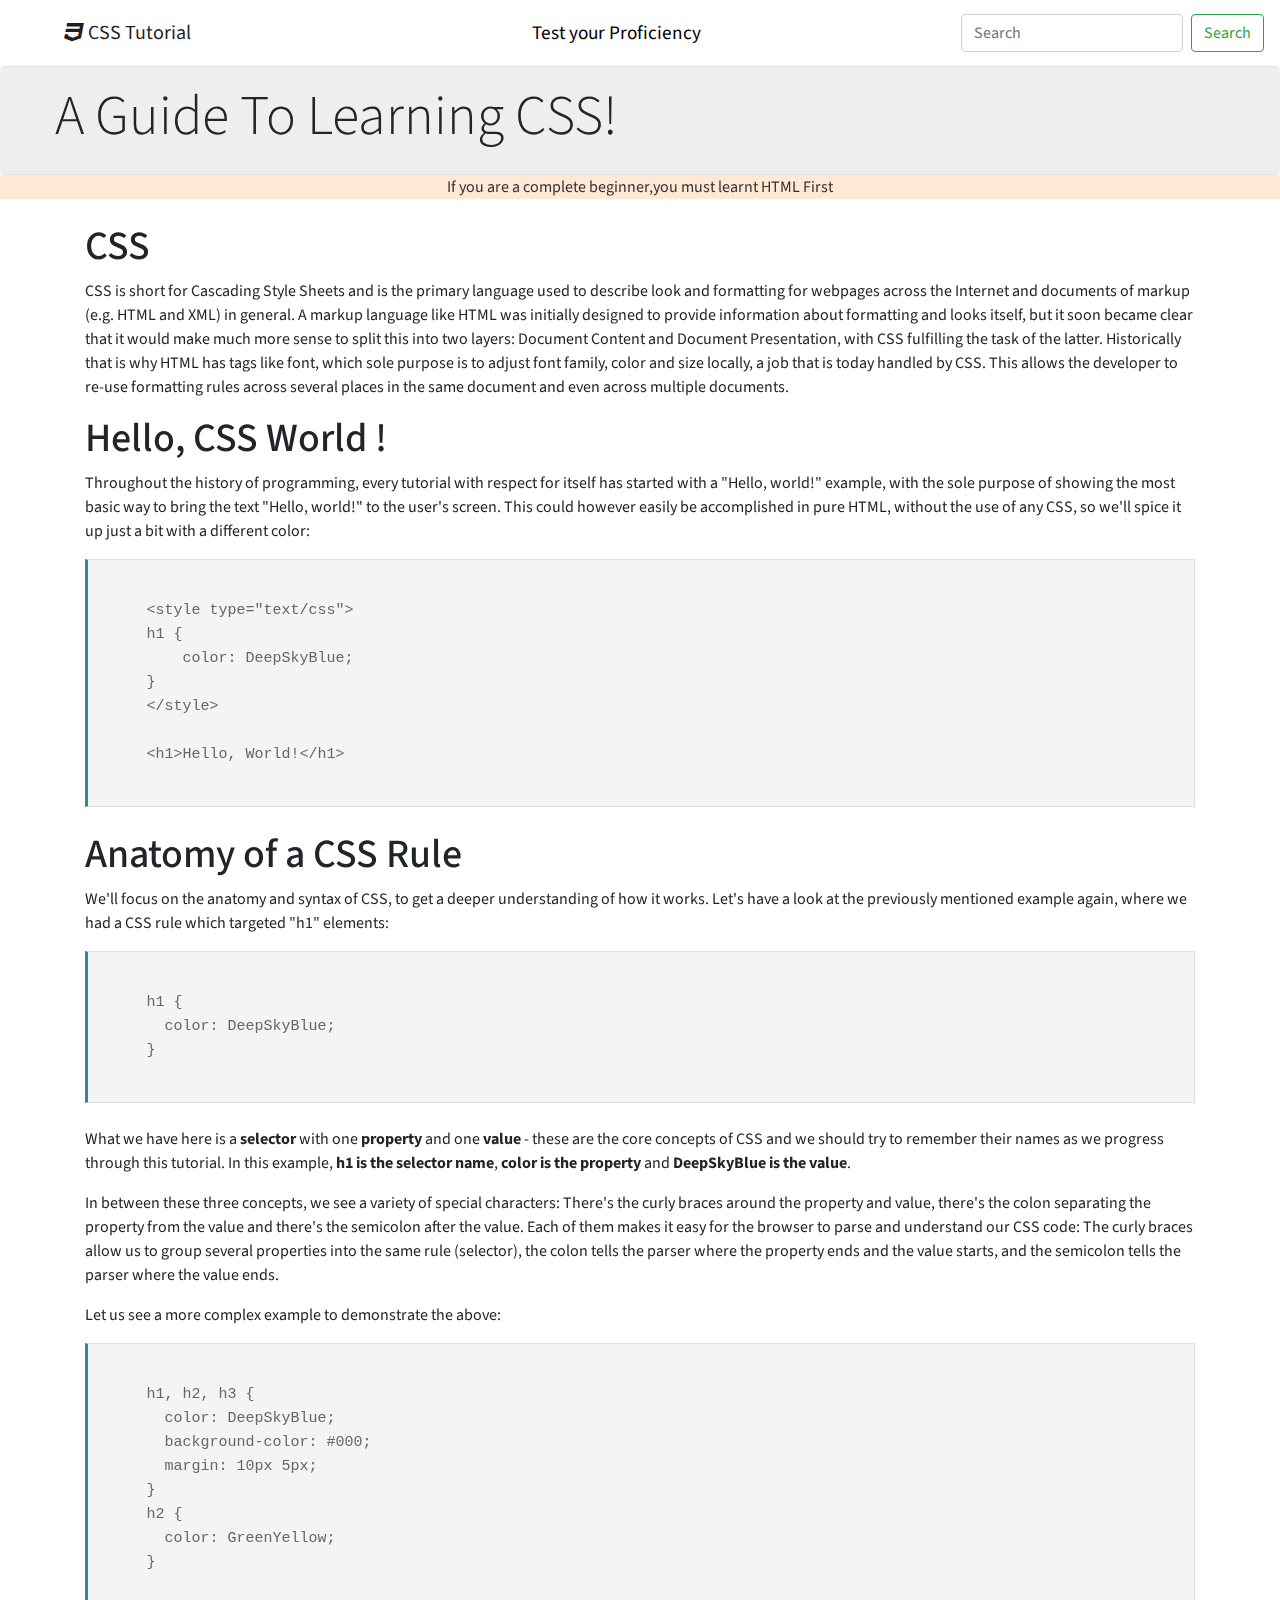
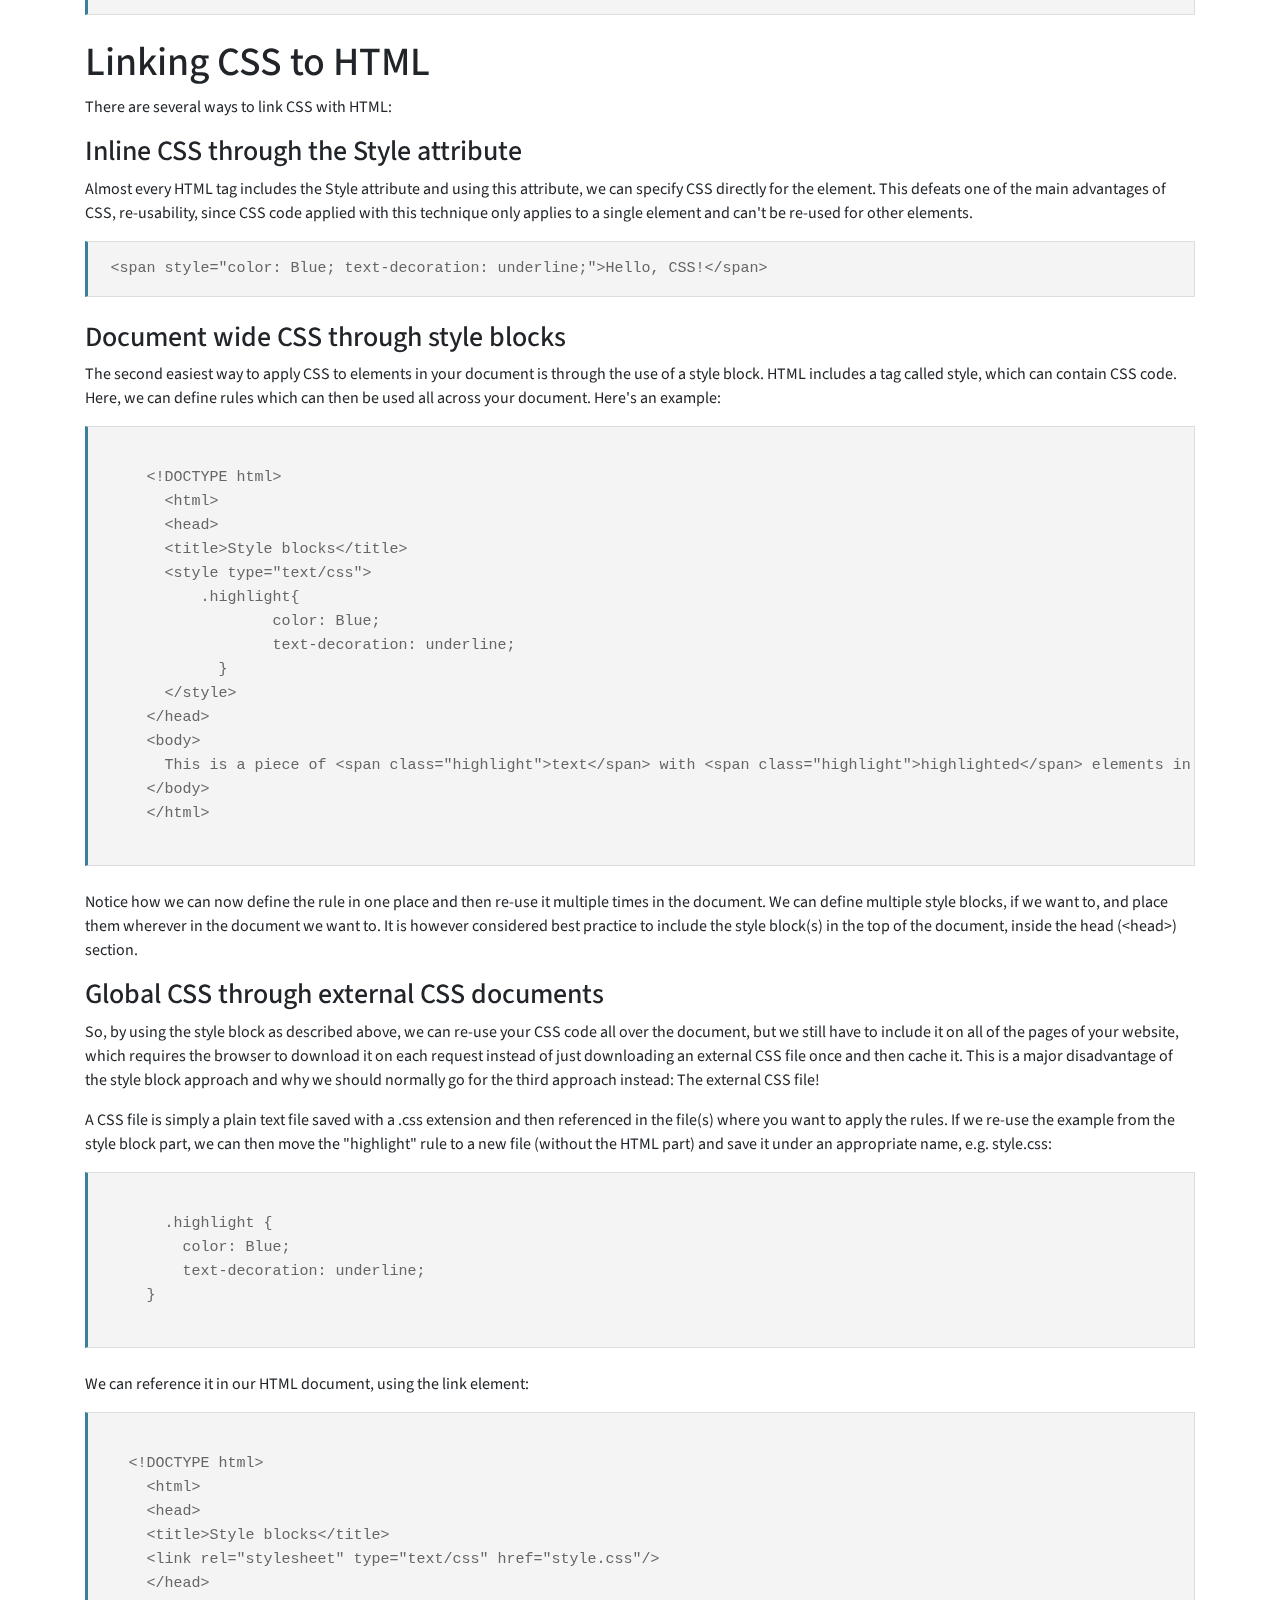
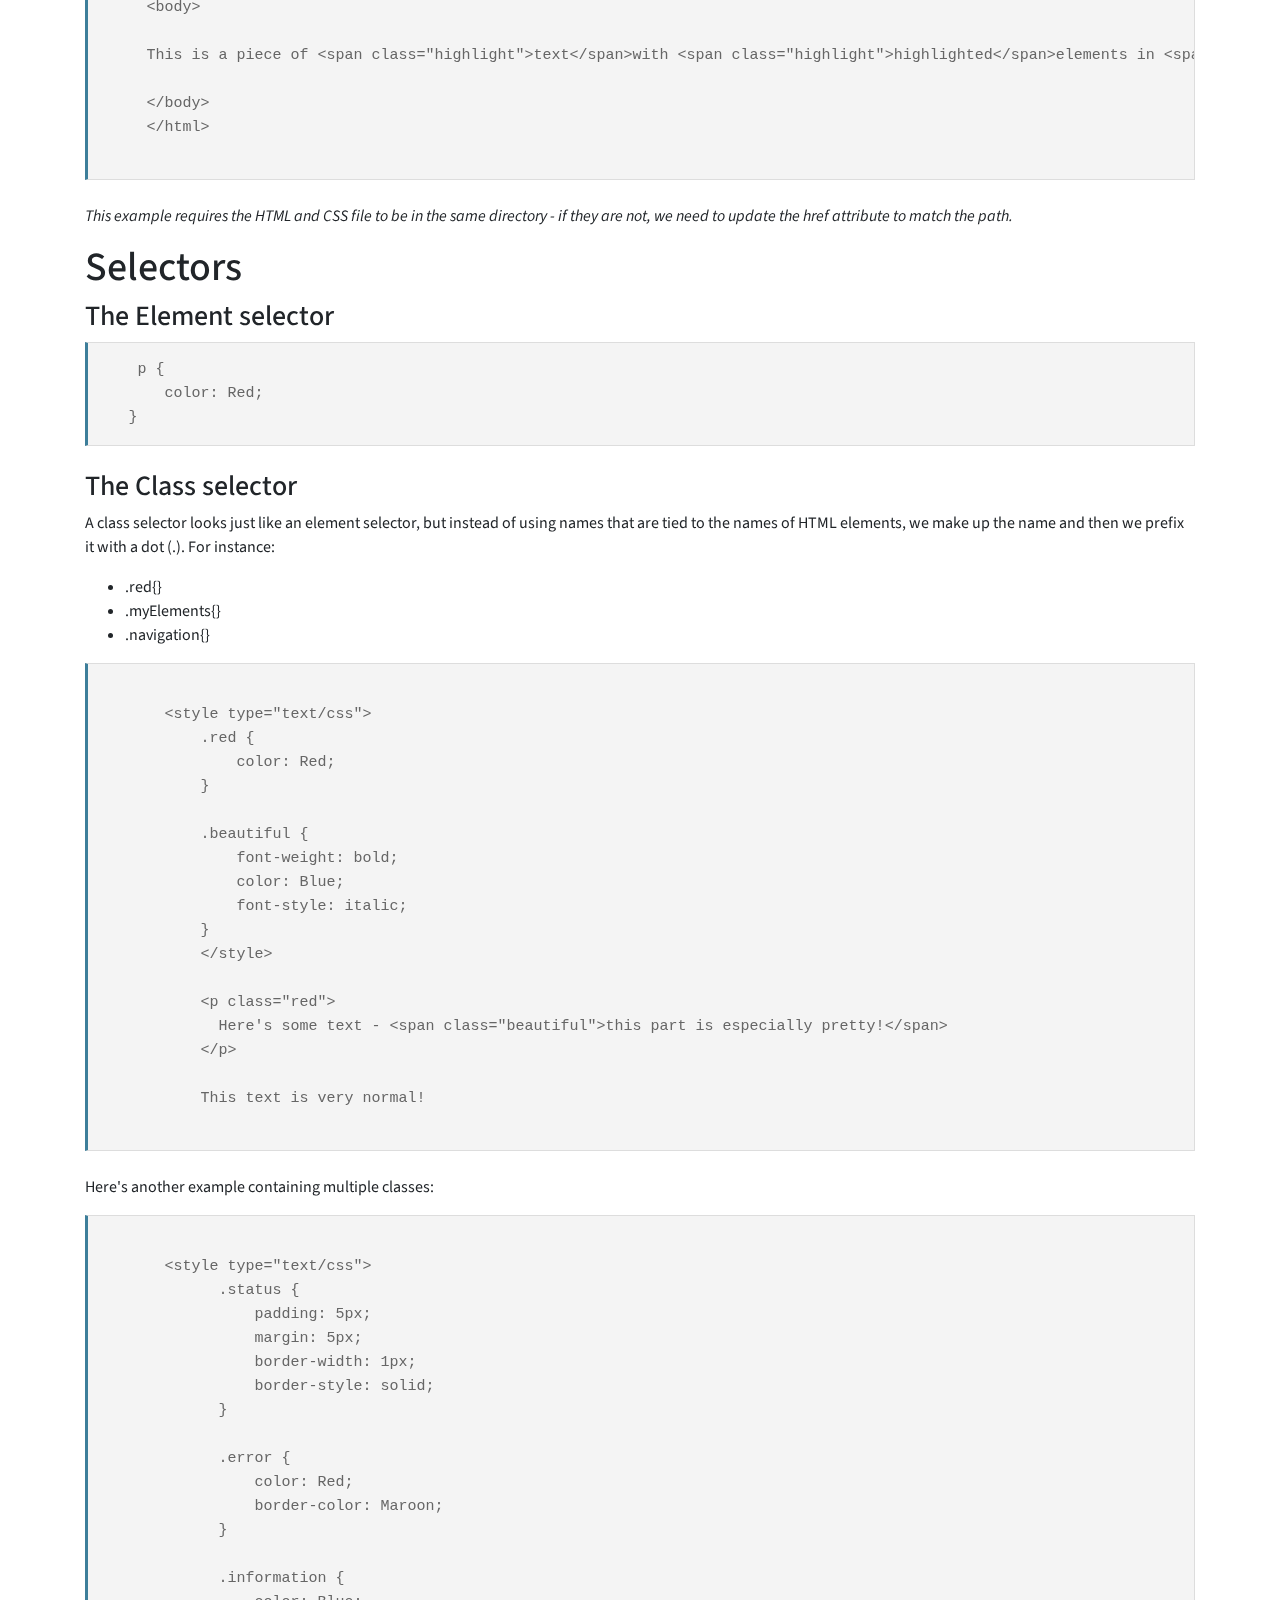
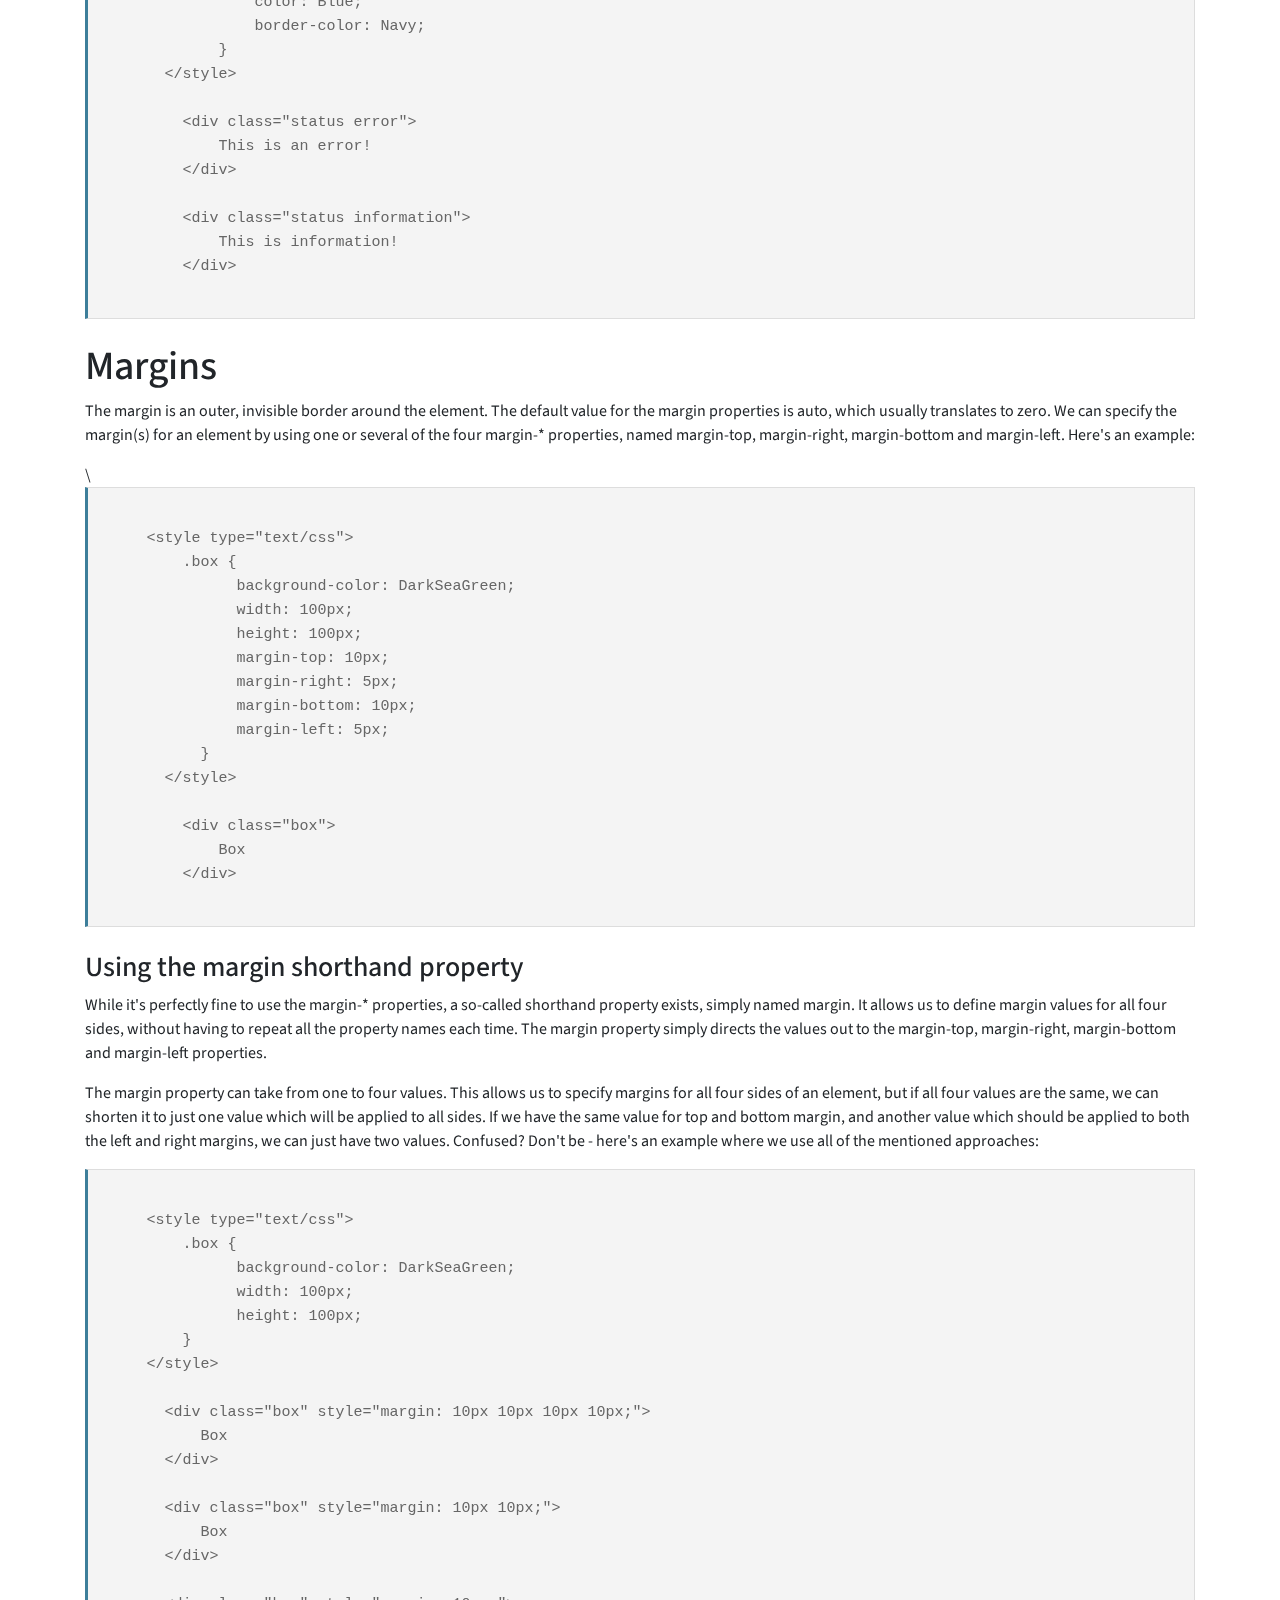
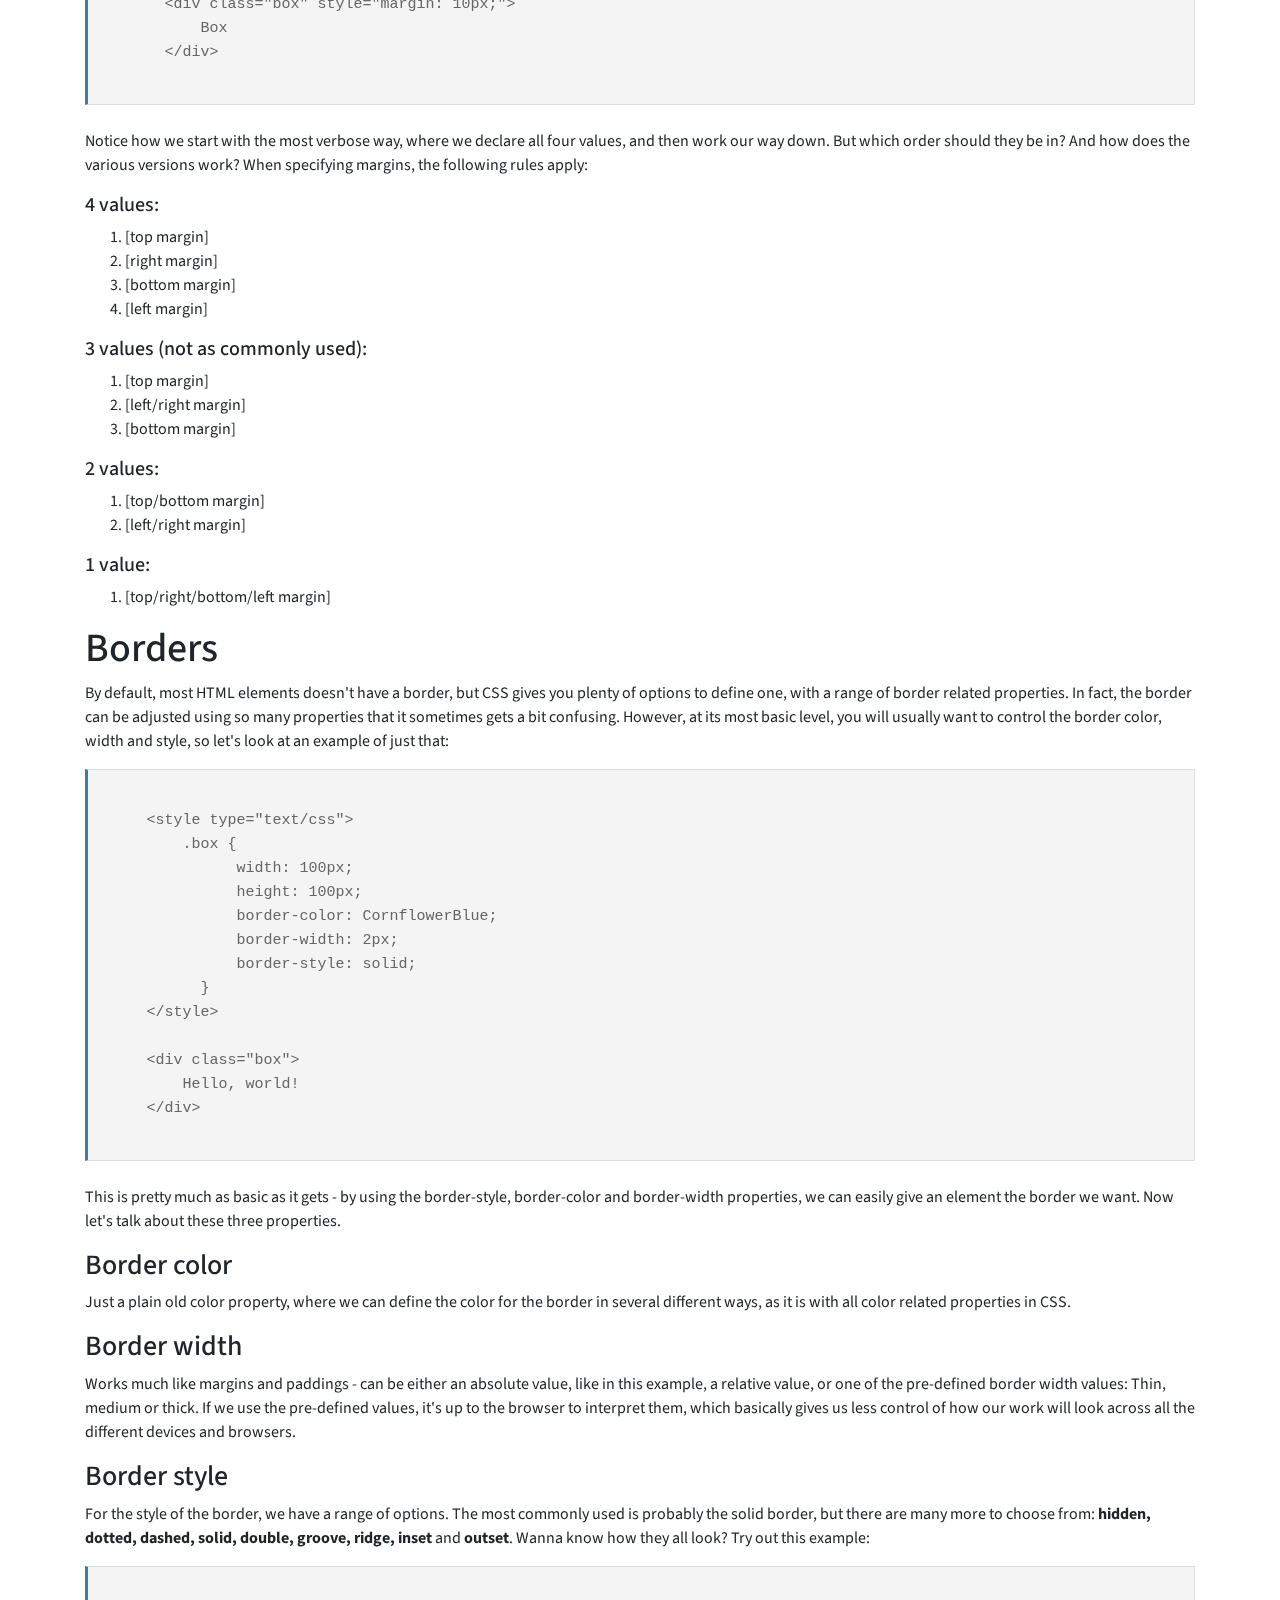
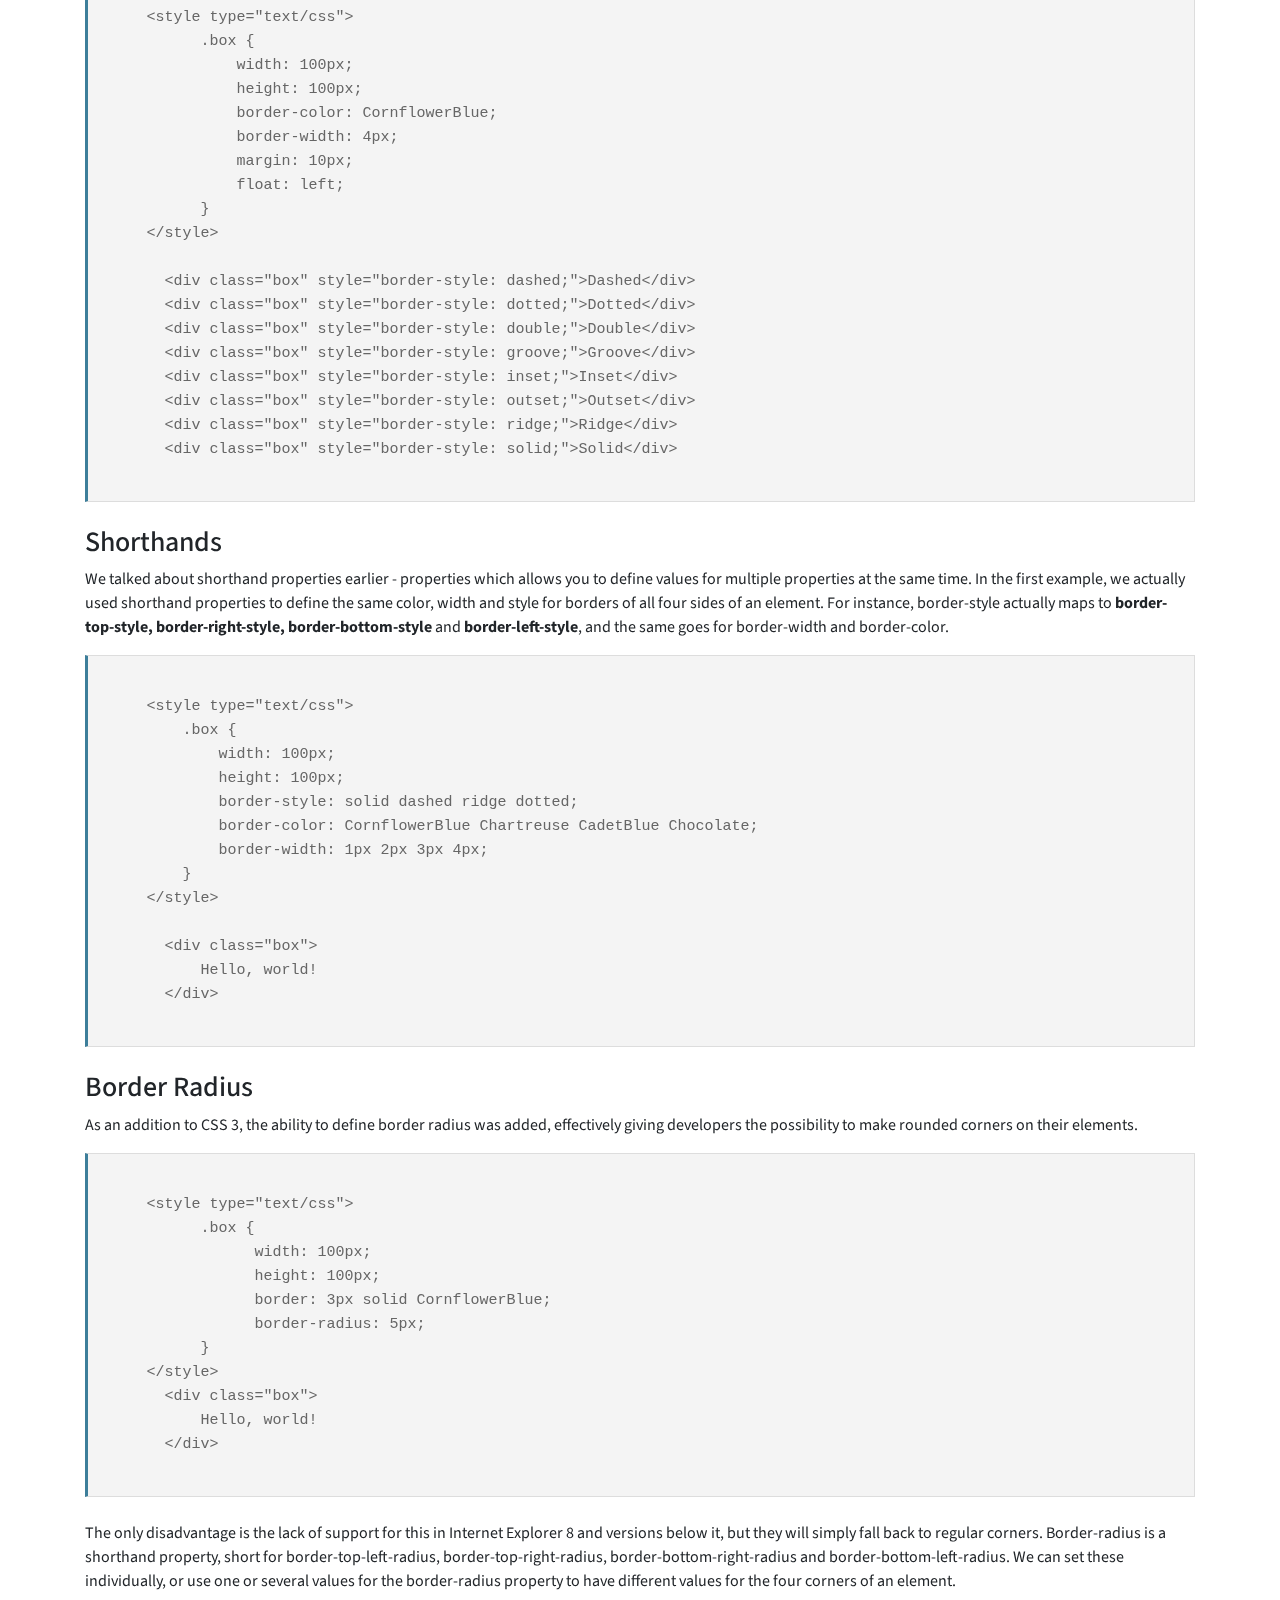
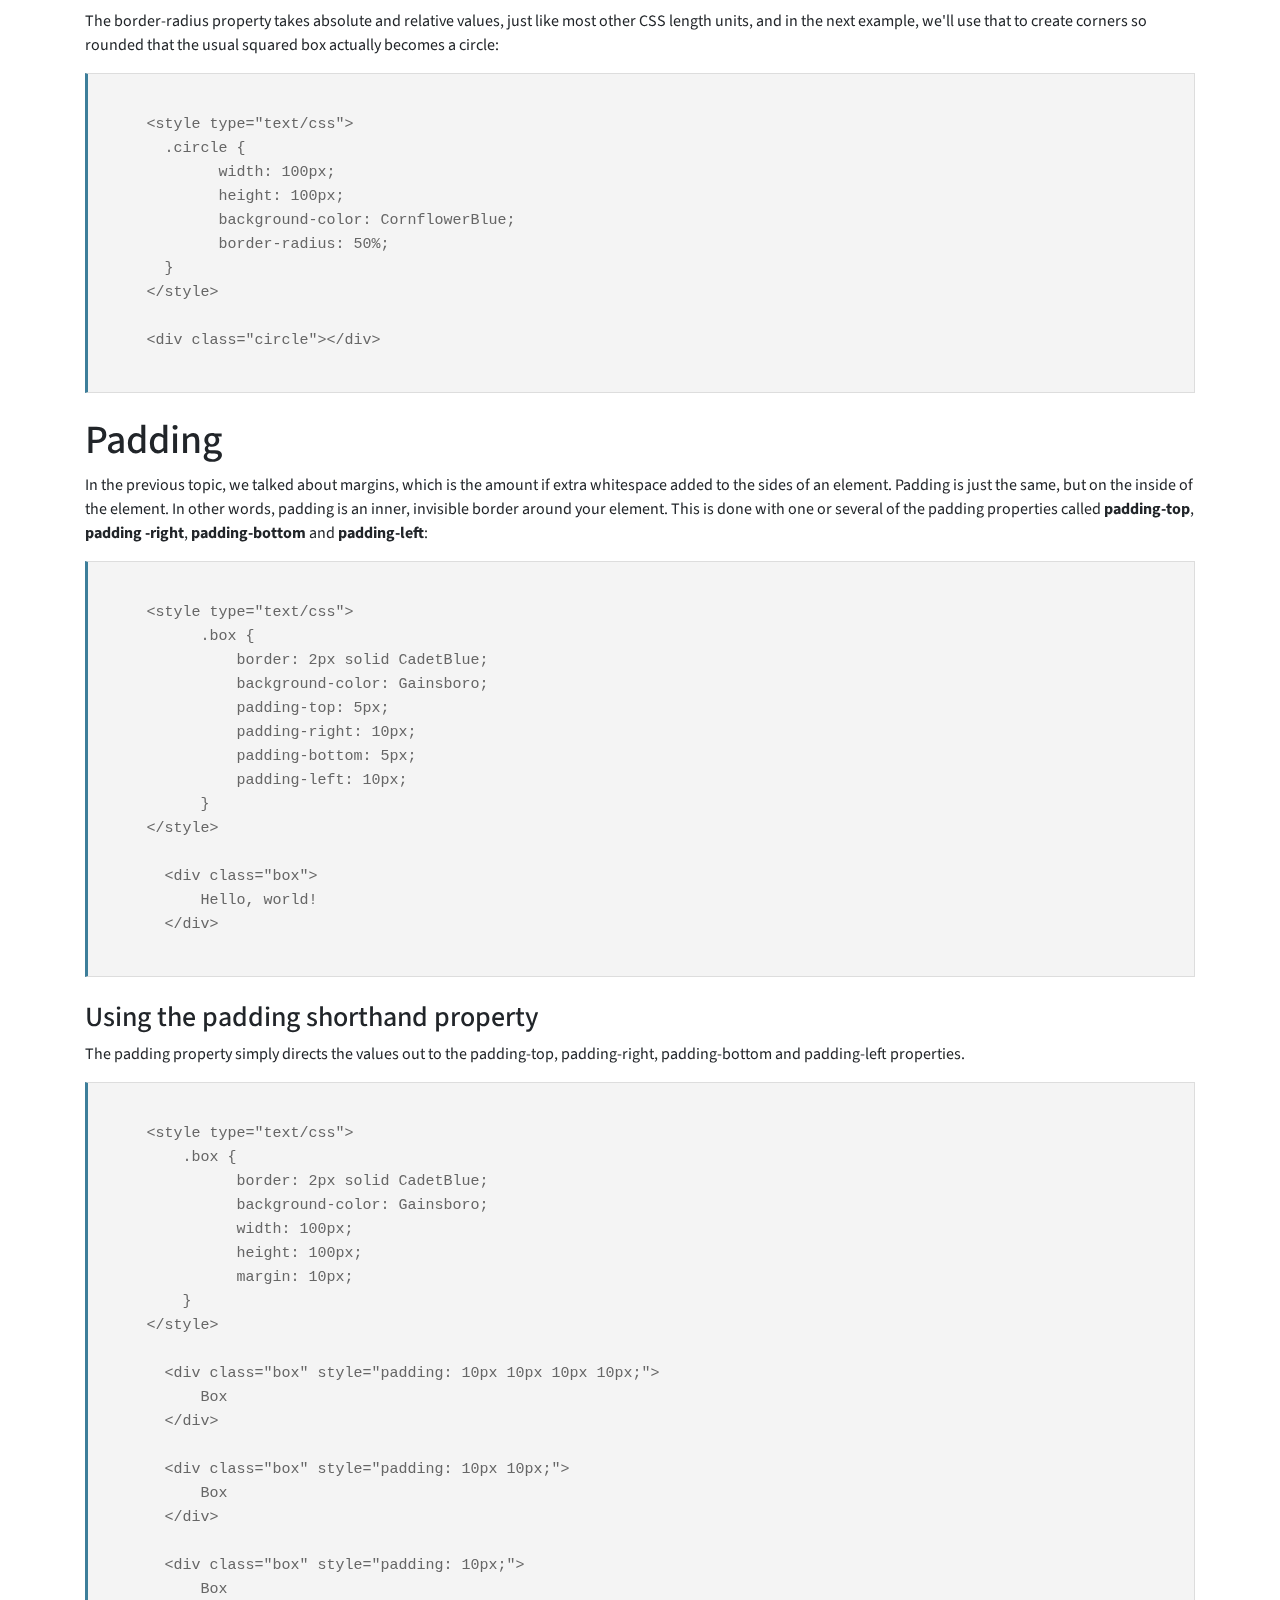
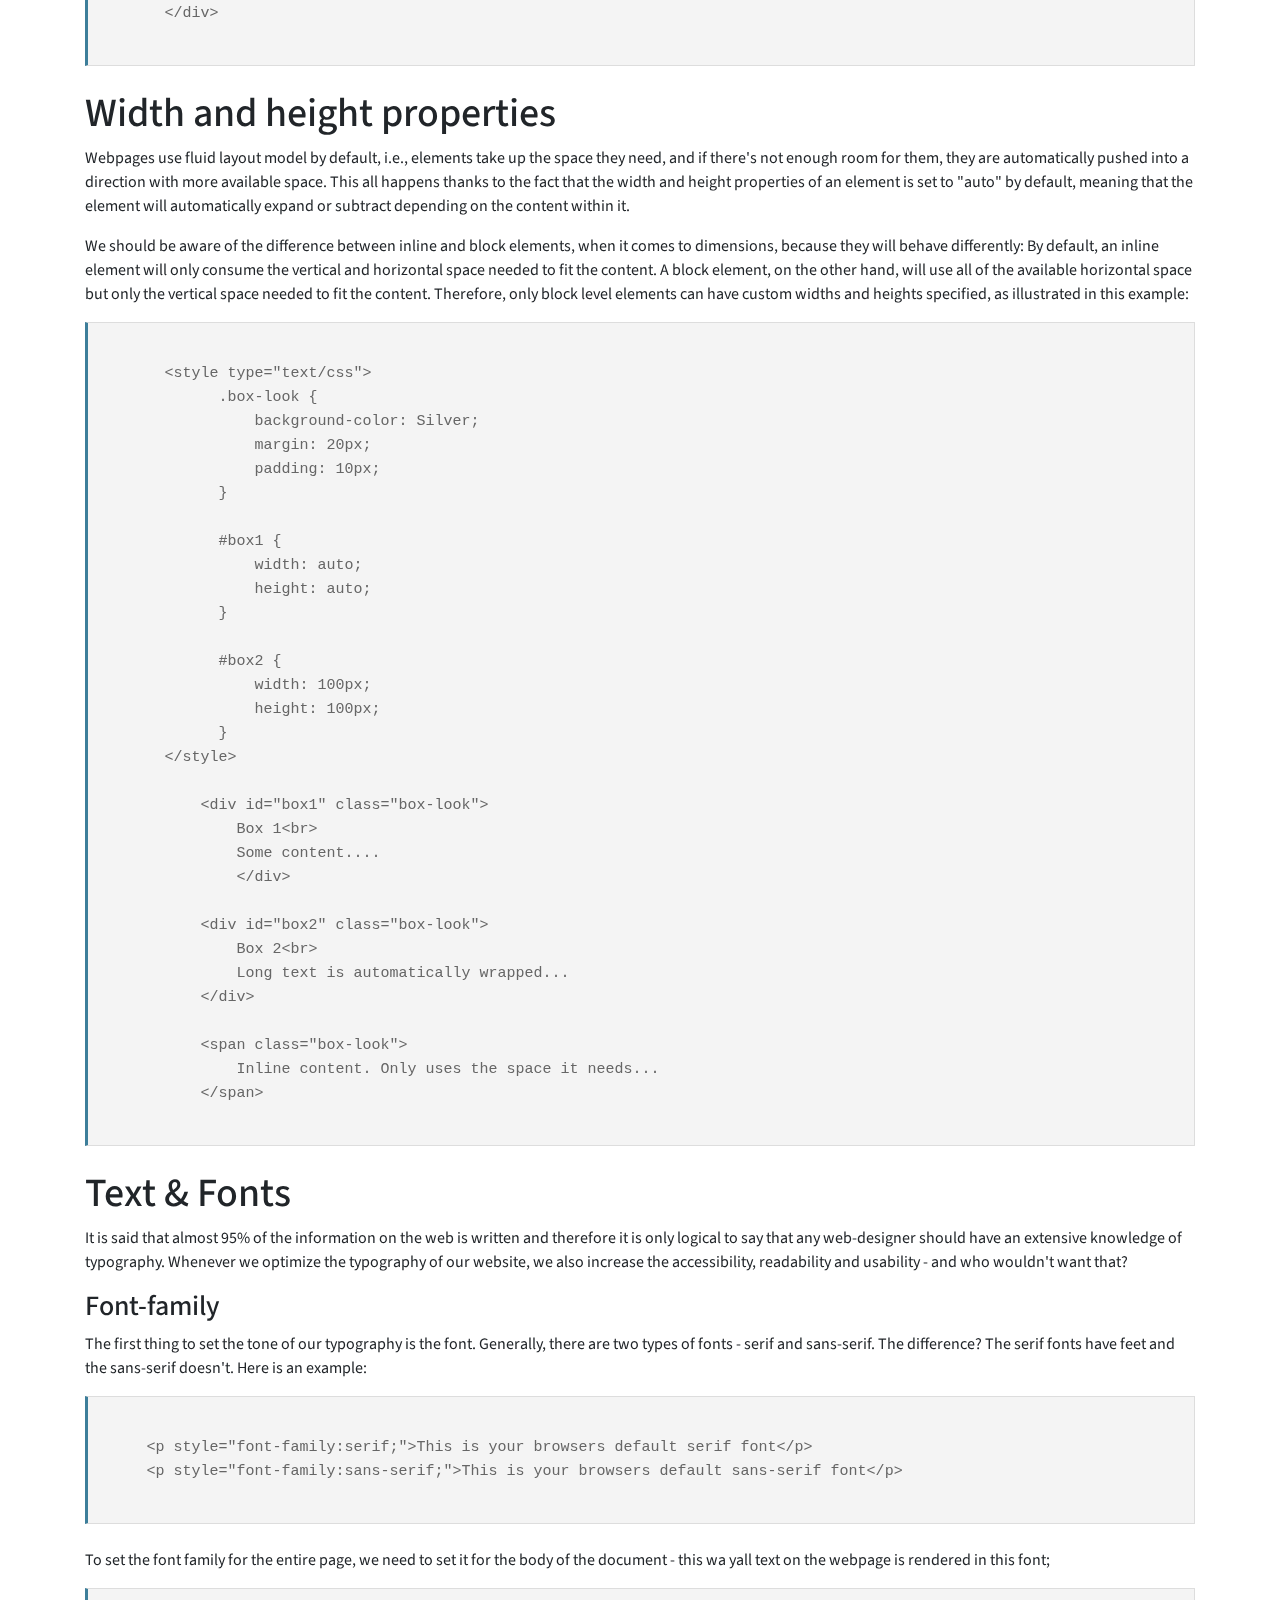
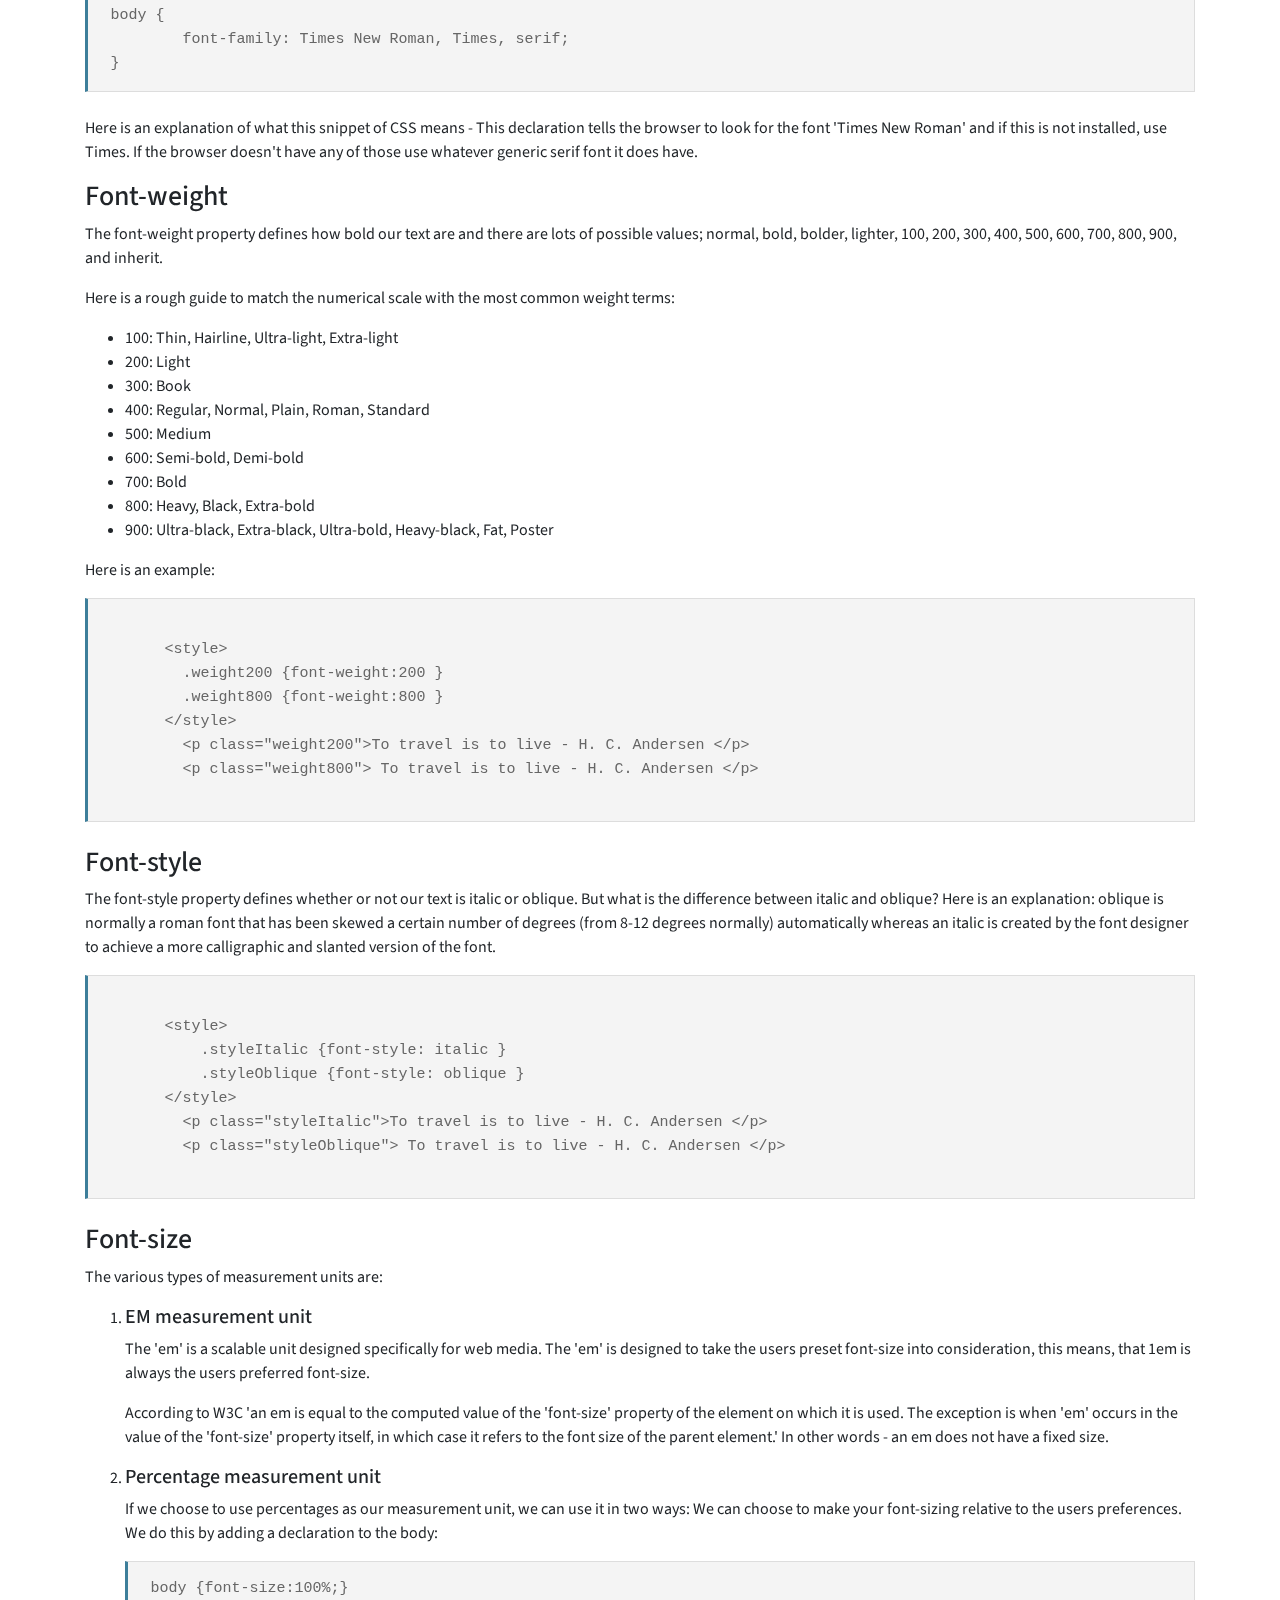
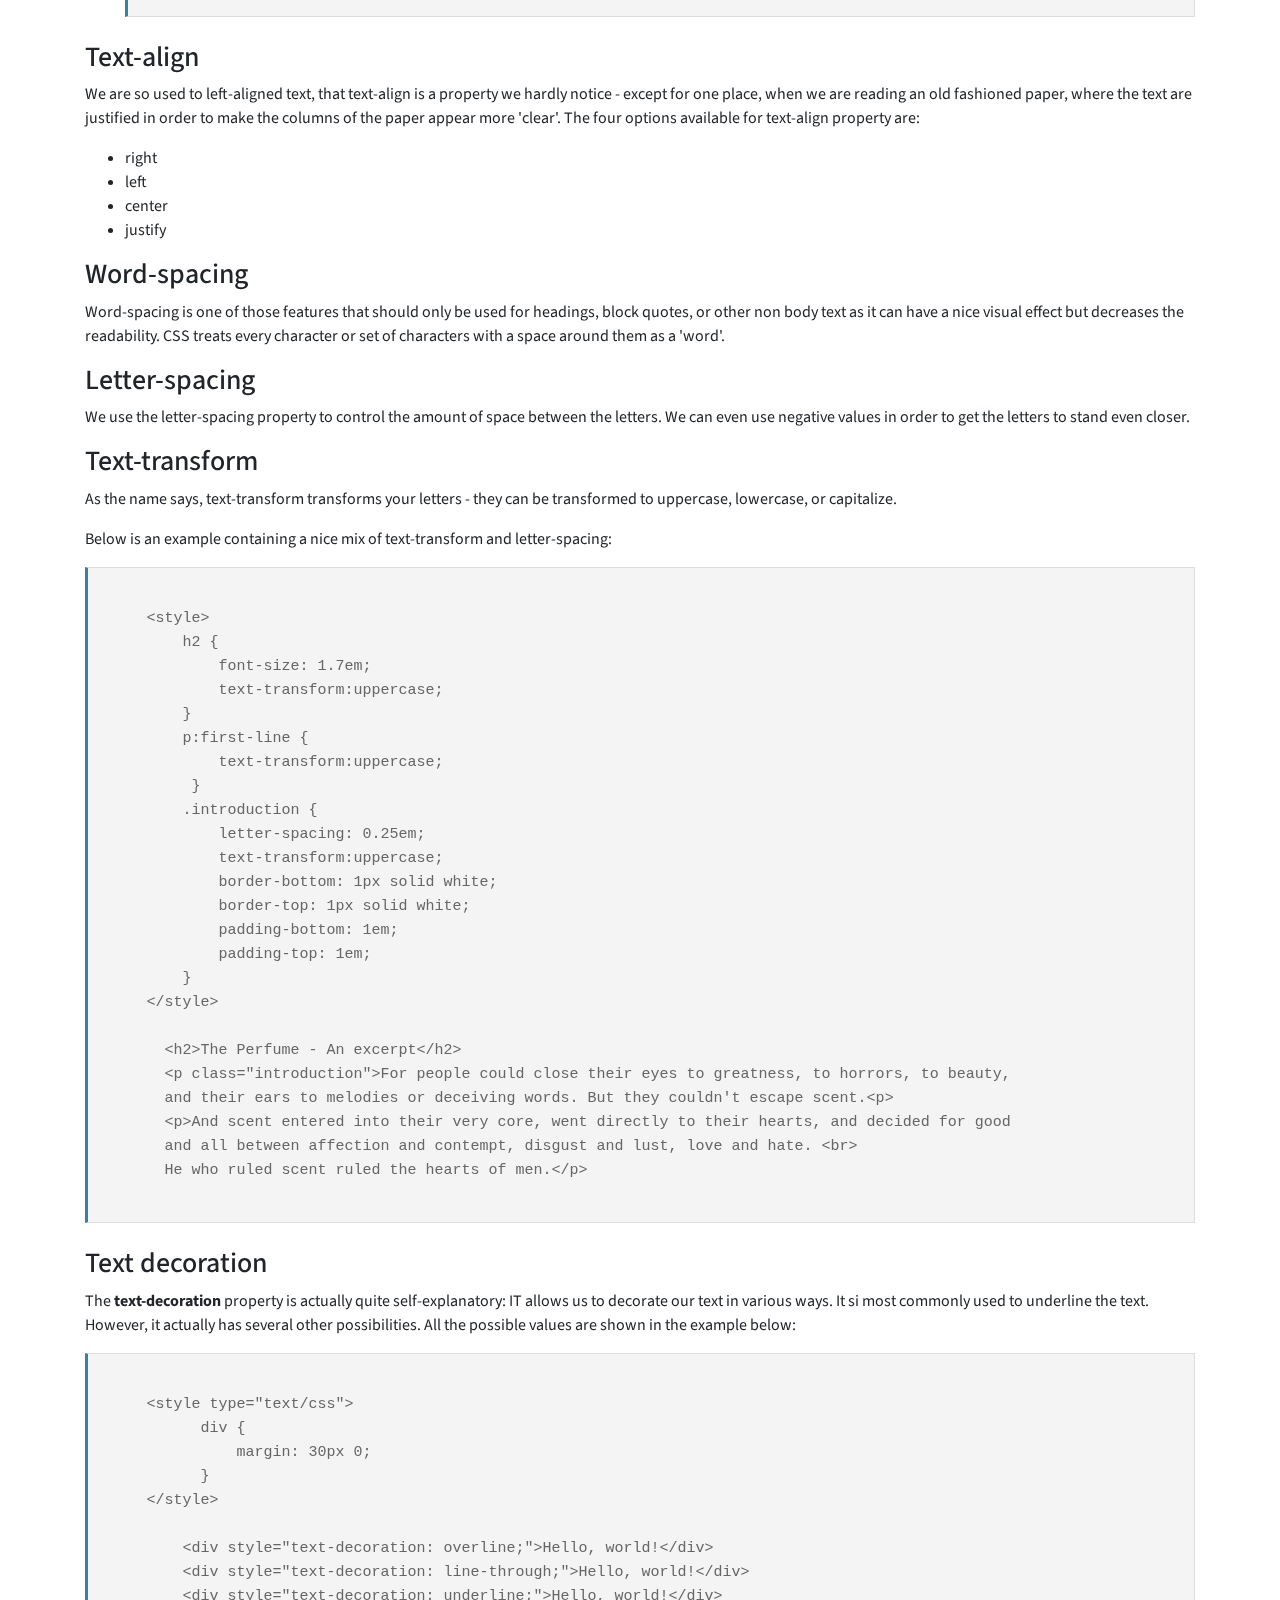
==== commit d5cd19c6: "added link to exercise to main page" ====
--- a/index.html
+++ b/index.html
@@ -12,6 +12,8 @@
     integrity="sha384-ggOyR0iXCbMQv3Xipma34MD+dH/1fQ784/j6cY/iJTQUOhcWr7x9JvoRxT2MZw1T" crossorigin="anonymous">
   <!-- GOOGLE FONTS -->
   <link href="https://fonts.googleapis.com/css2?family=Source+Sans+Pro:wght@400;600&display=swap" rel="stylesheet">
+  <!-- Font Awesome -->
+  <link rel="stylesheet" href="https://stackpath.bootstrapcdn.com/font-awesome/4.7.0/css/font-awesome.min.css">
   <!-- Custom CSS -->
   <link rel="stylesheet" href="style.css">
 </head>
@@ -20,8 +22,13 @@
   <!-- NavBar  -->
   <ul class="navbar navbar-light bg-white mb-0 " id="navId">
     <li class="navbar-brand px-5 ">
-      <a href="#" class="navbar-brand">CSS Tutorial</a>
+      <a href="#" class="navbar-brand"><i class="fa fa-css3" aria-hidden="true"></i> CSS Tutorial</a>
     </li>
+    <ul class="navbar-nav">
+      <li class="nav-item">
+        <a class="test" href="#">Test your Proficiency</a>
+      </li>
+    </ul>
     <form class="form-inline my-2 my-lg-0">
       <input class="form-control mr-sm-2" type="search" placeholder="Search" aria-label="Search">
       <button class="btn btn-outline-success my-2 my-sm-0" type="submit">Search</button>
--- a/style.css
+++ b/style.css
@@ -28,8 +28,21 @@
   background-color: #ffe8d4;
   text-align: center;
 }
+.test {
+  font-size: 1.2rem;
+  text-decoration: none;
+  color: black;
+}
+.test:hover {
+  text-decoration: none;
+  color: green;
+}
 .learn-html a {
   color: #333333;
+  text-decoration: none;
+}
+.learn-html a:hover {
+  color: blueviolet;
   text-decoration: none;
 }
 pre {
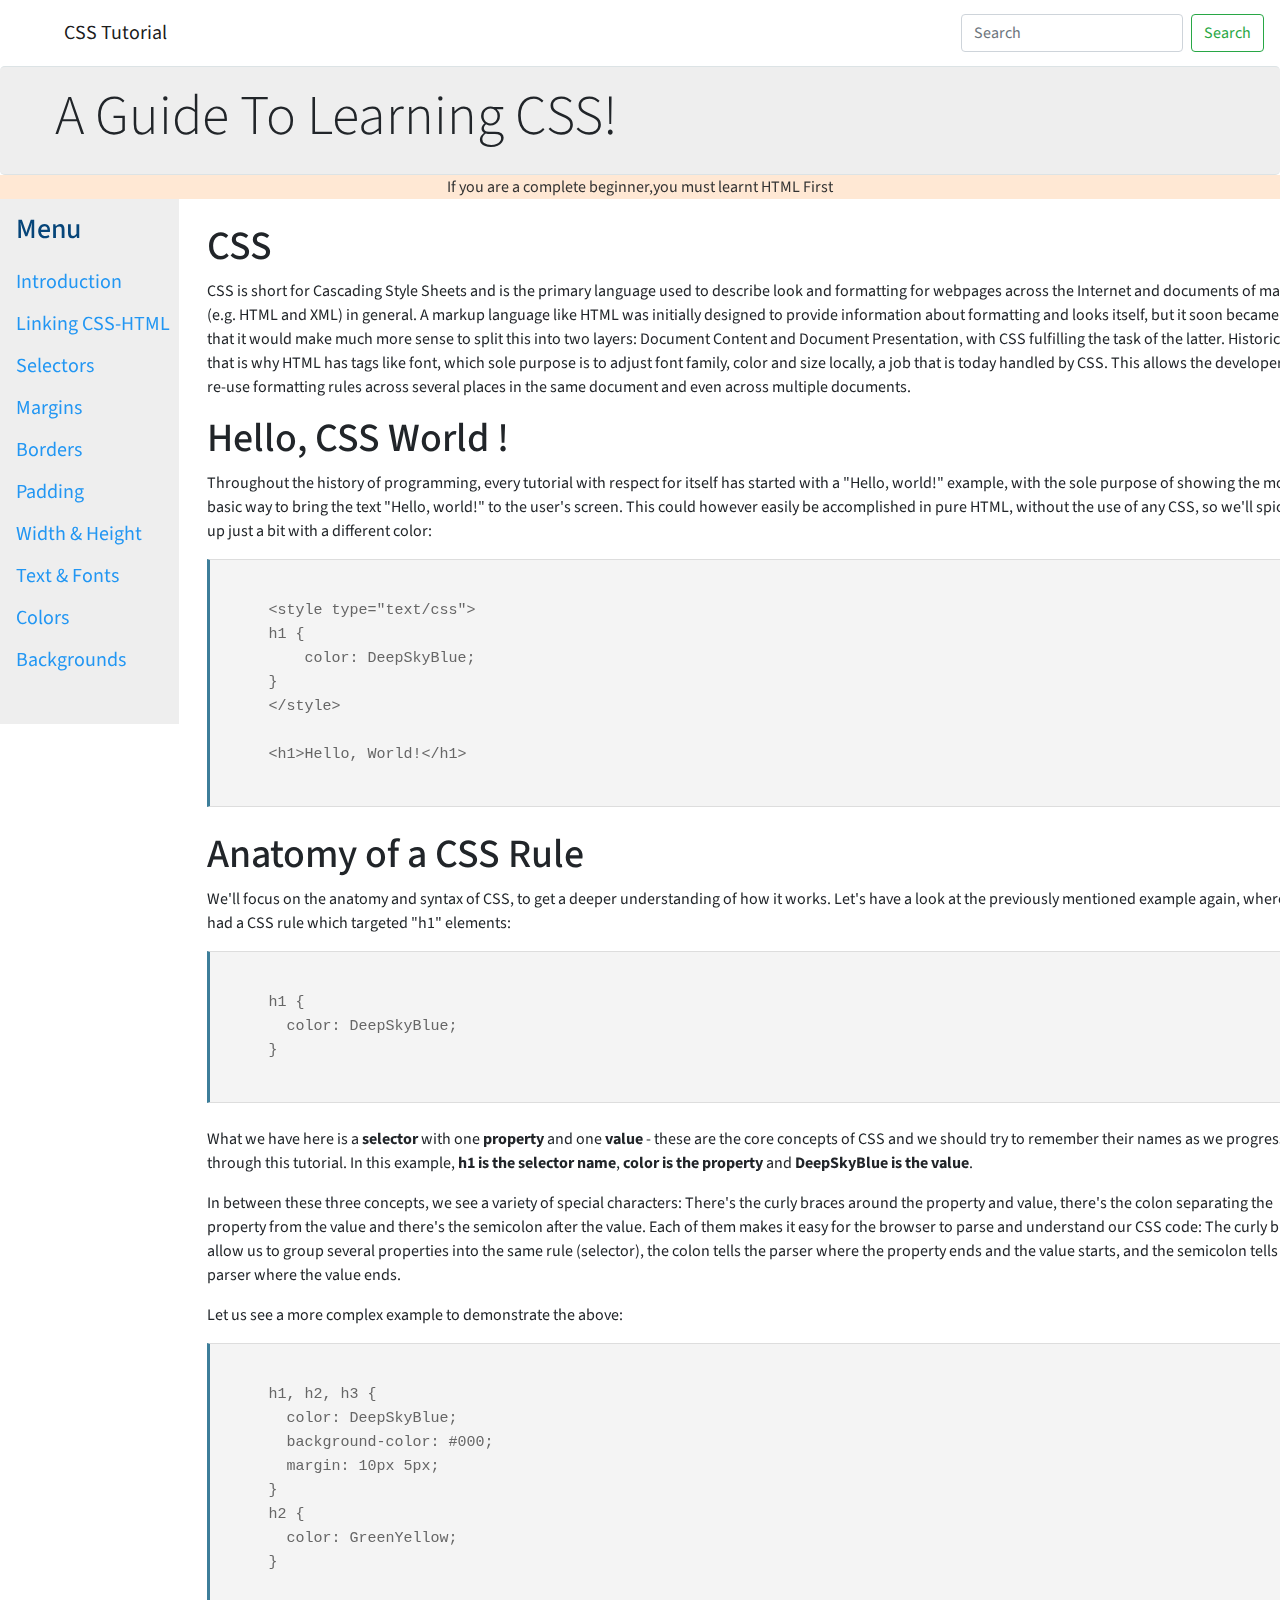
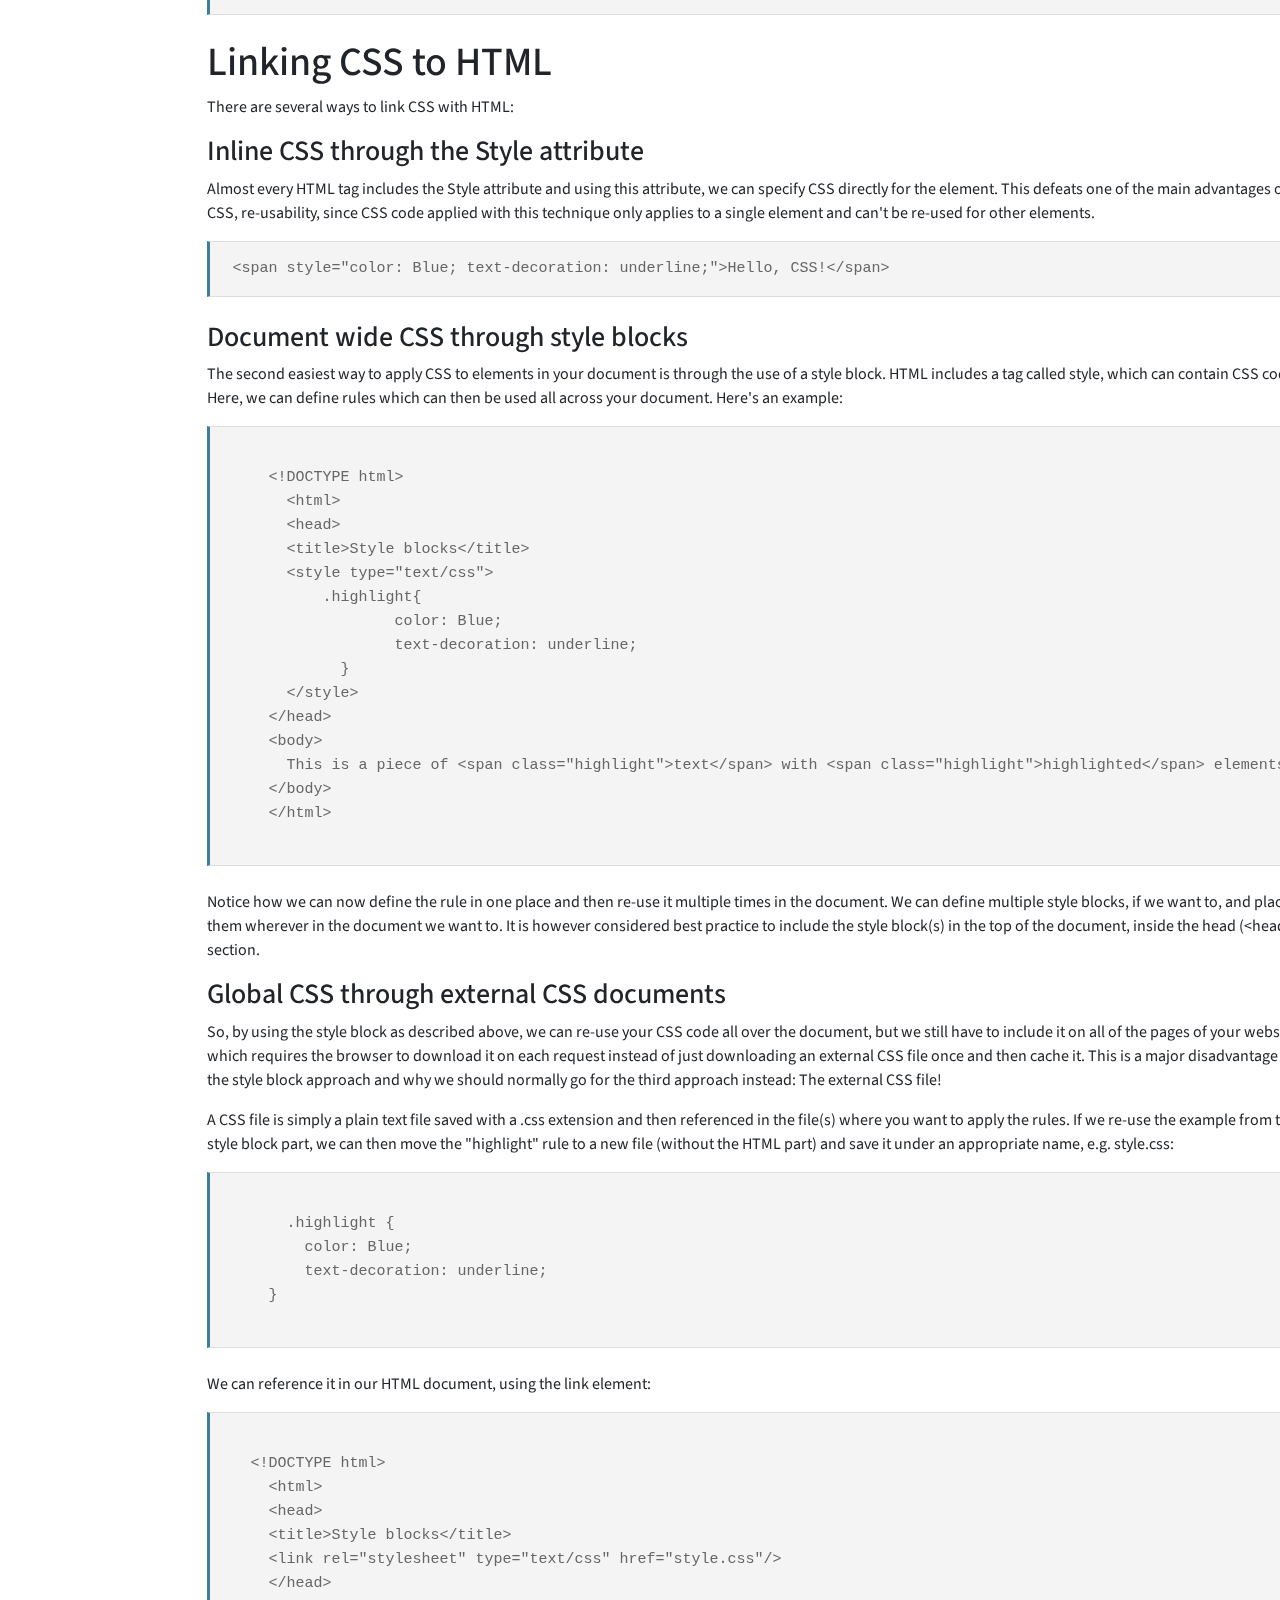
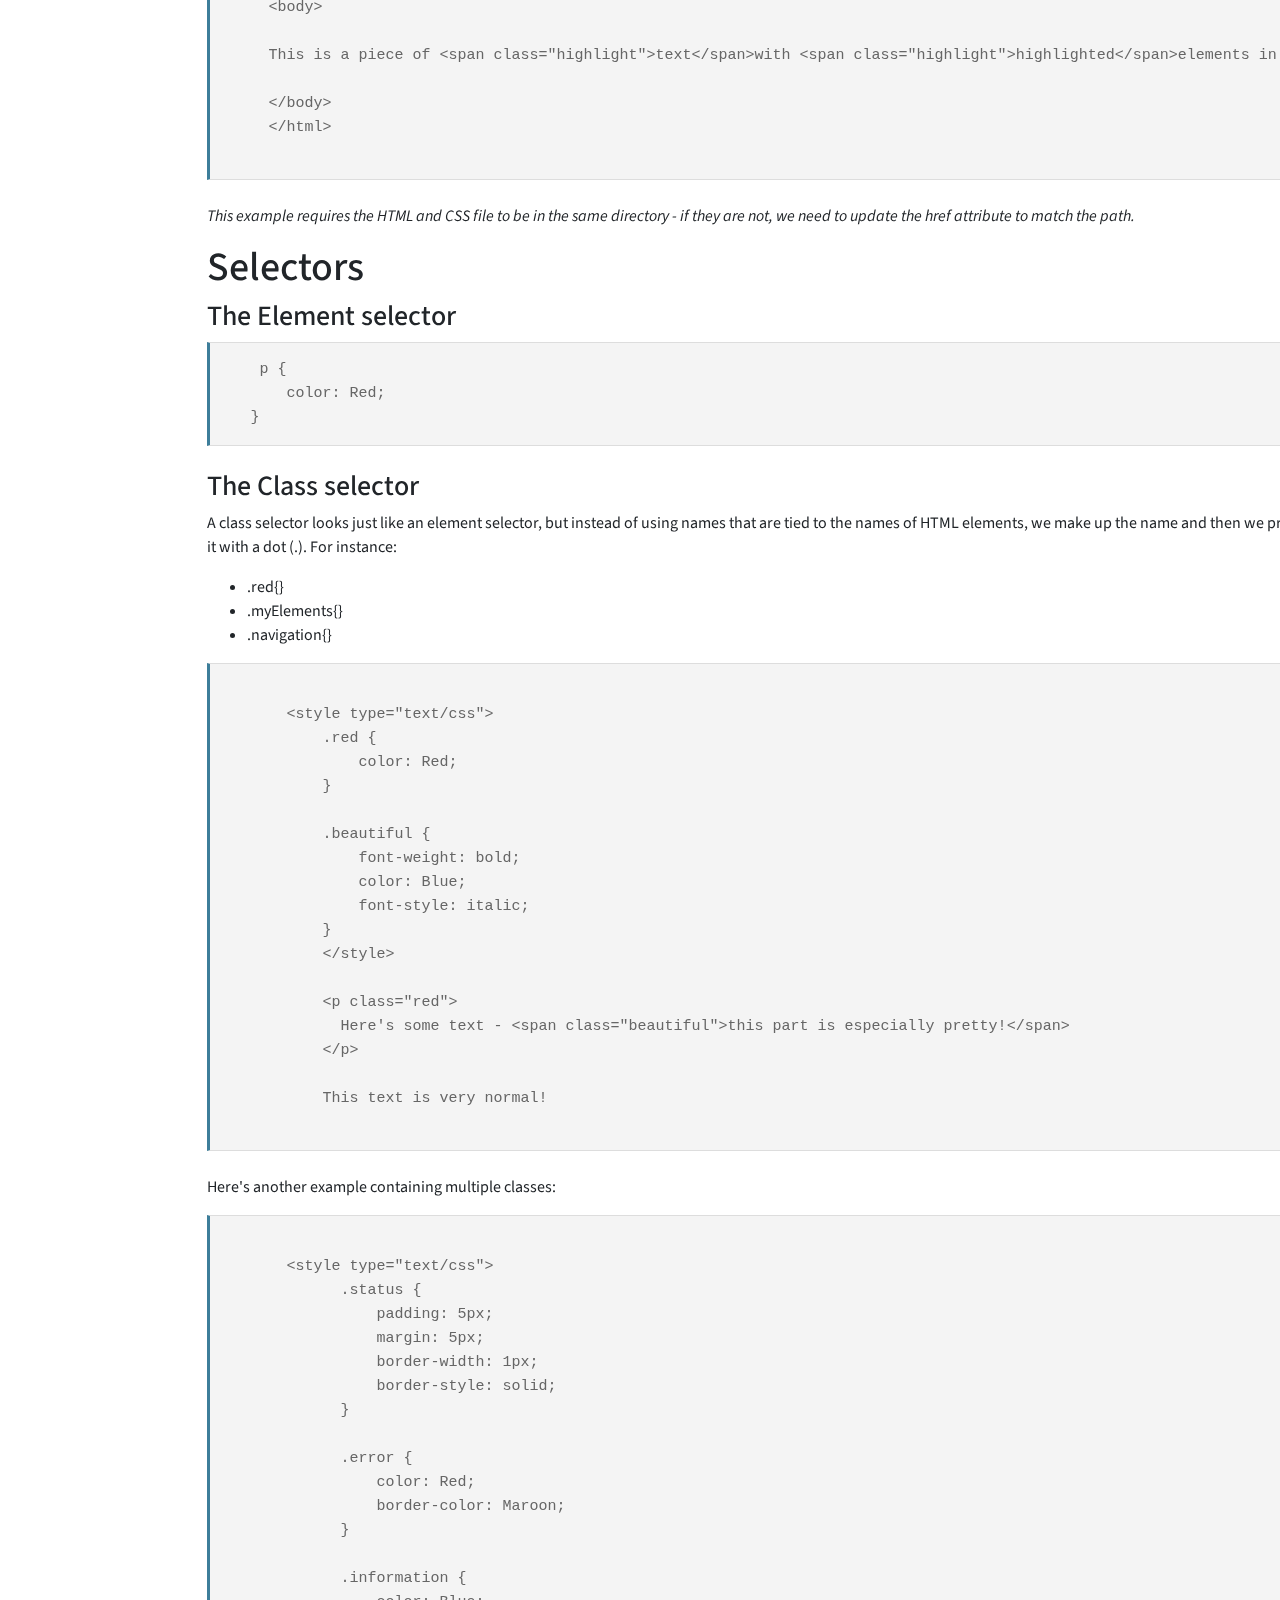
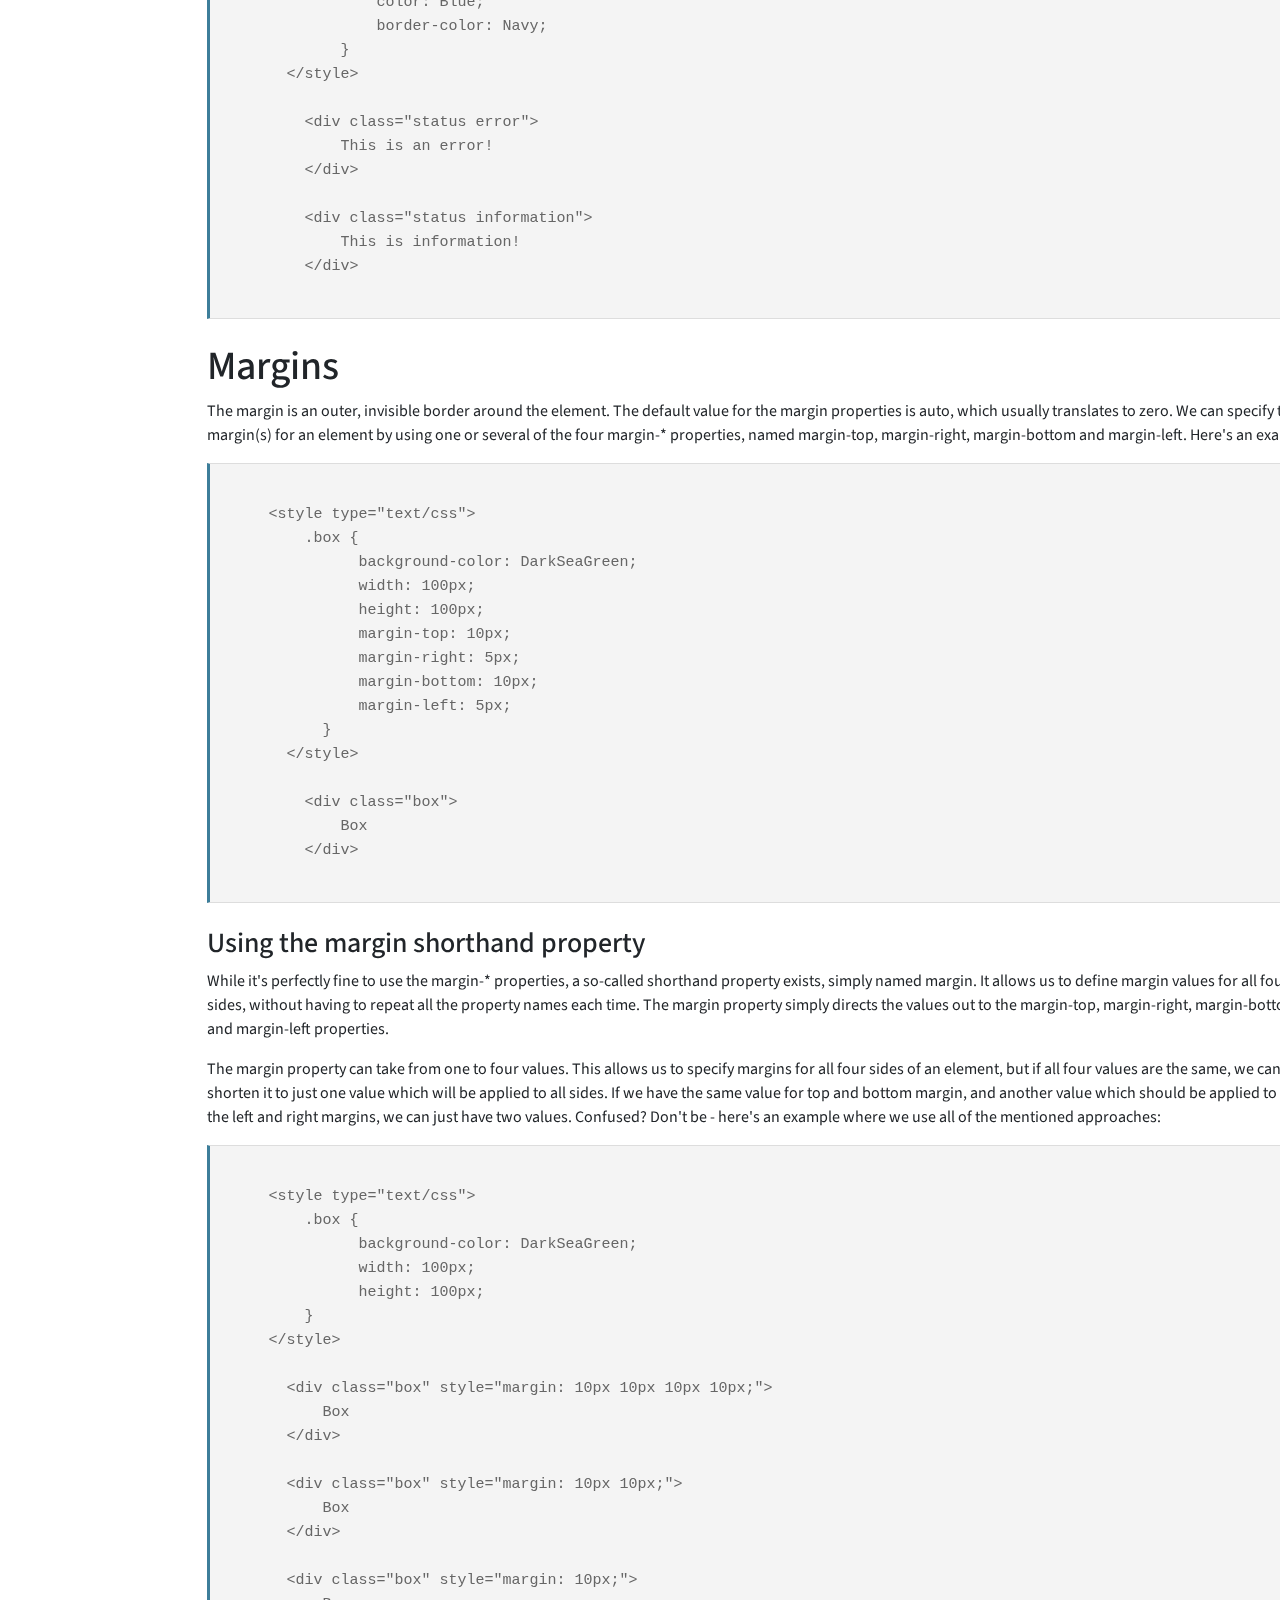
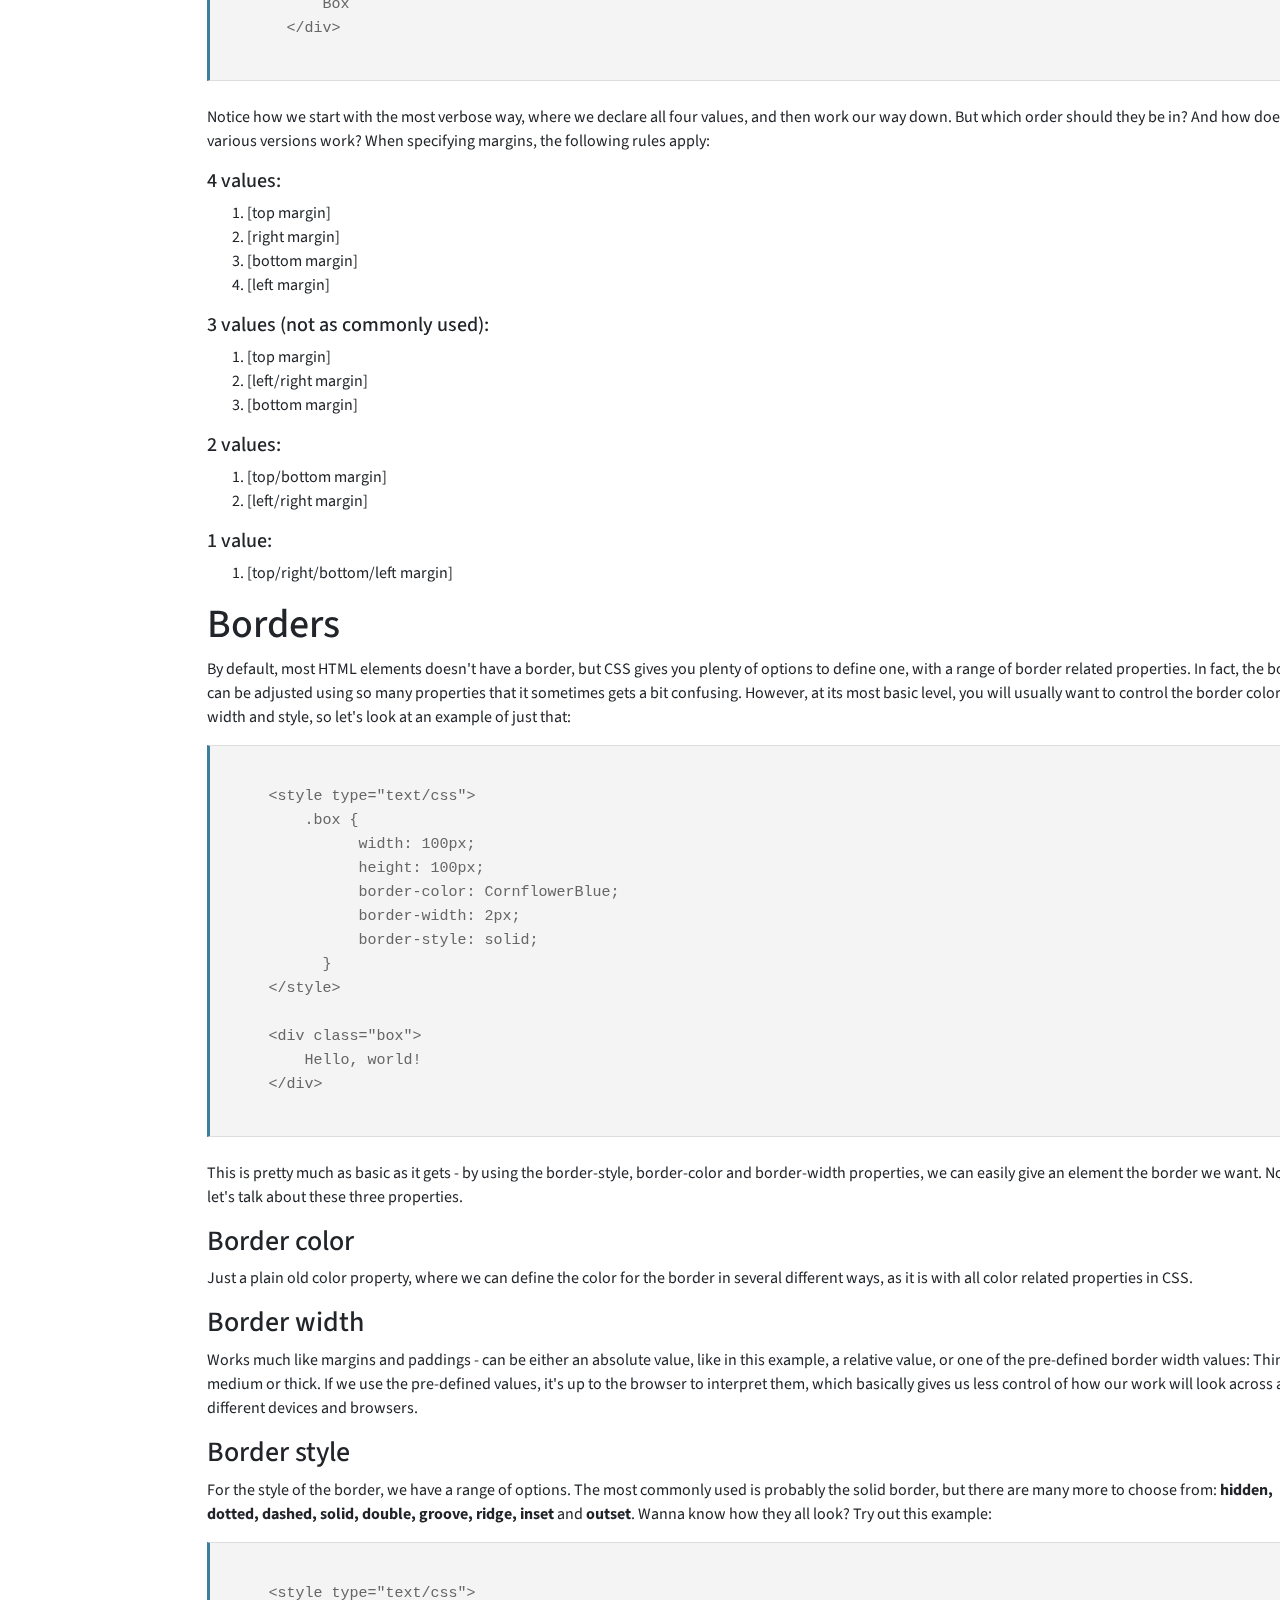
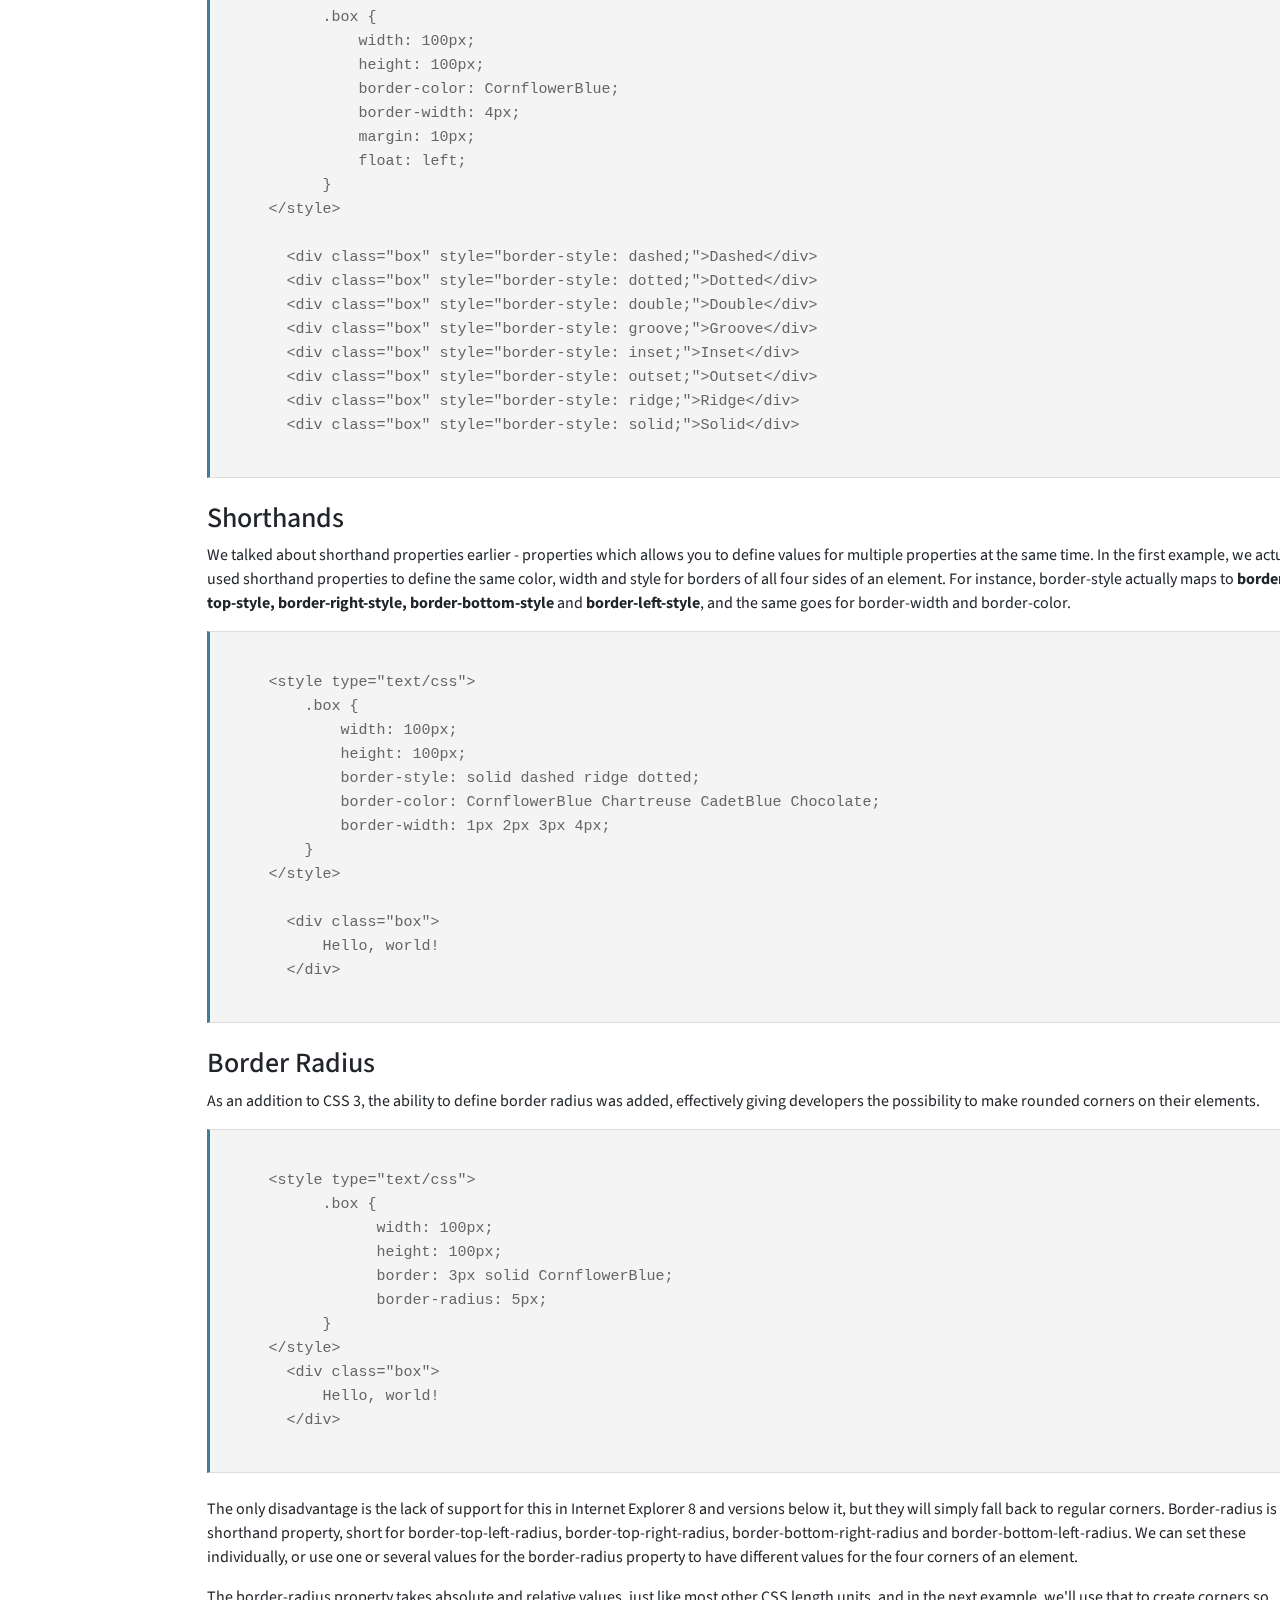
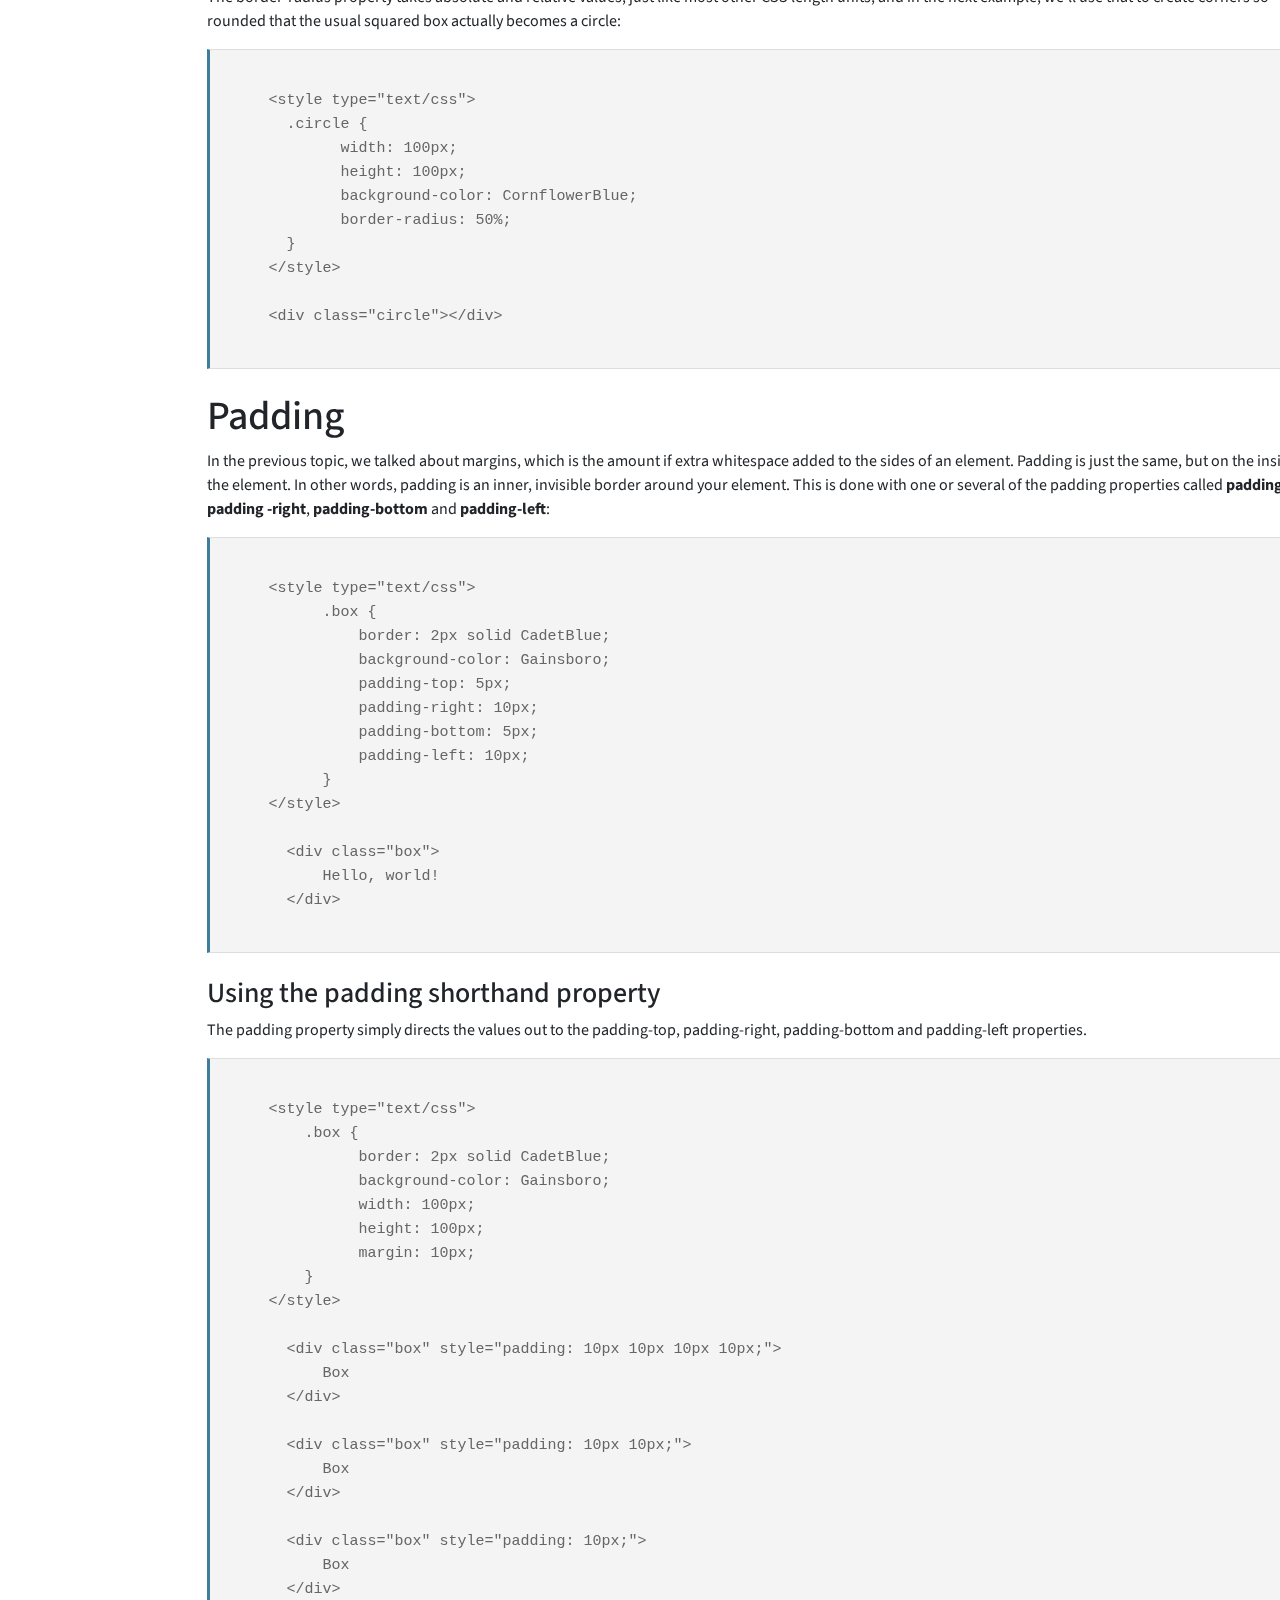
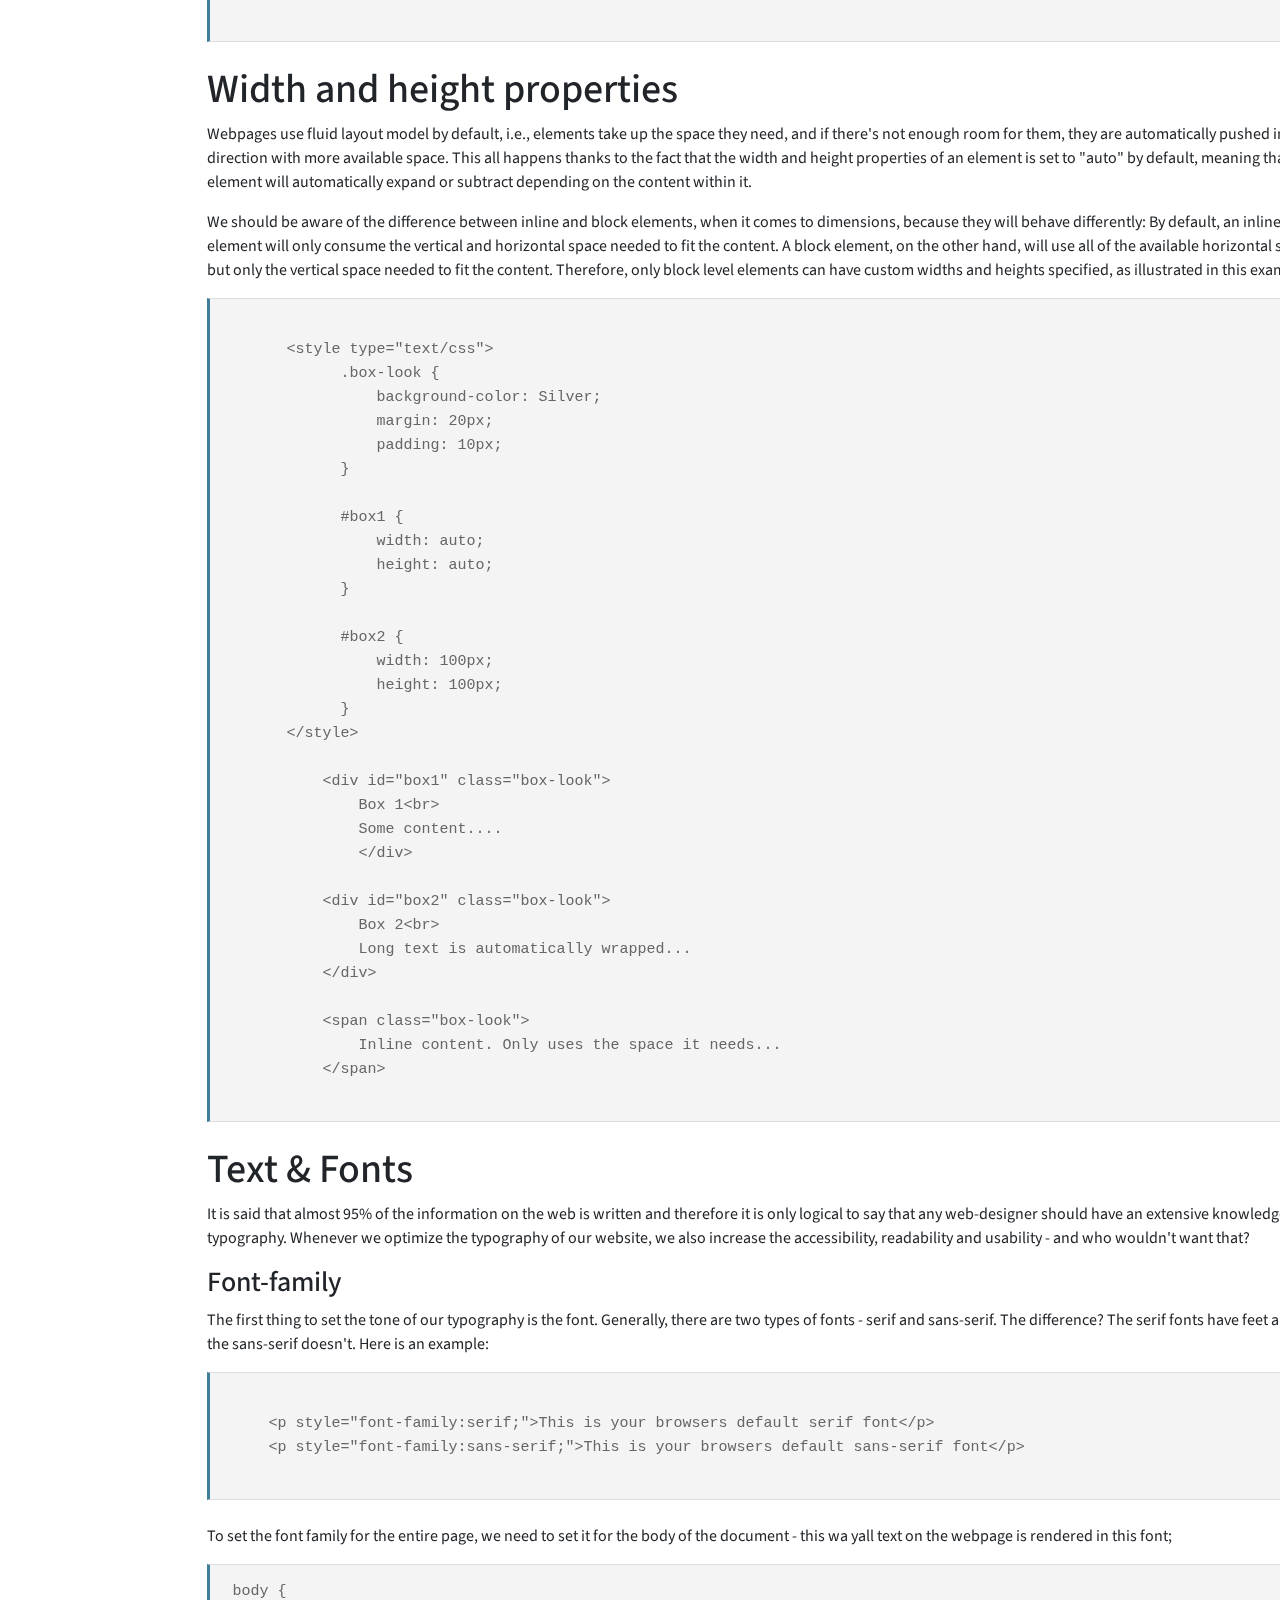
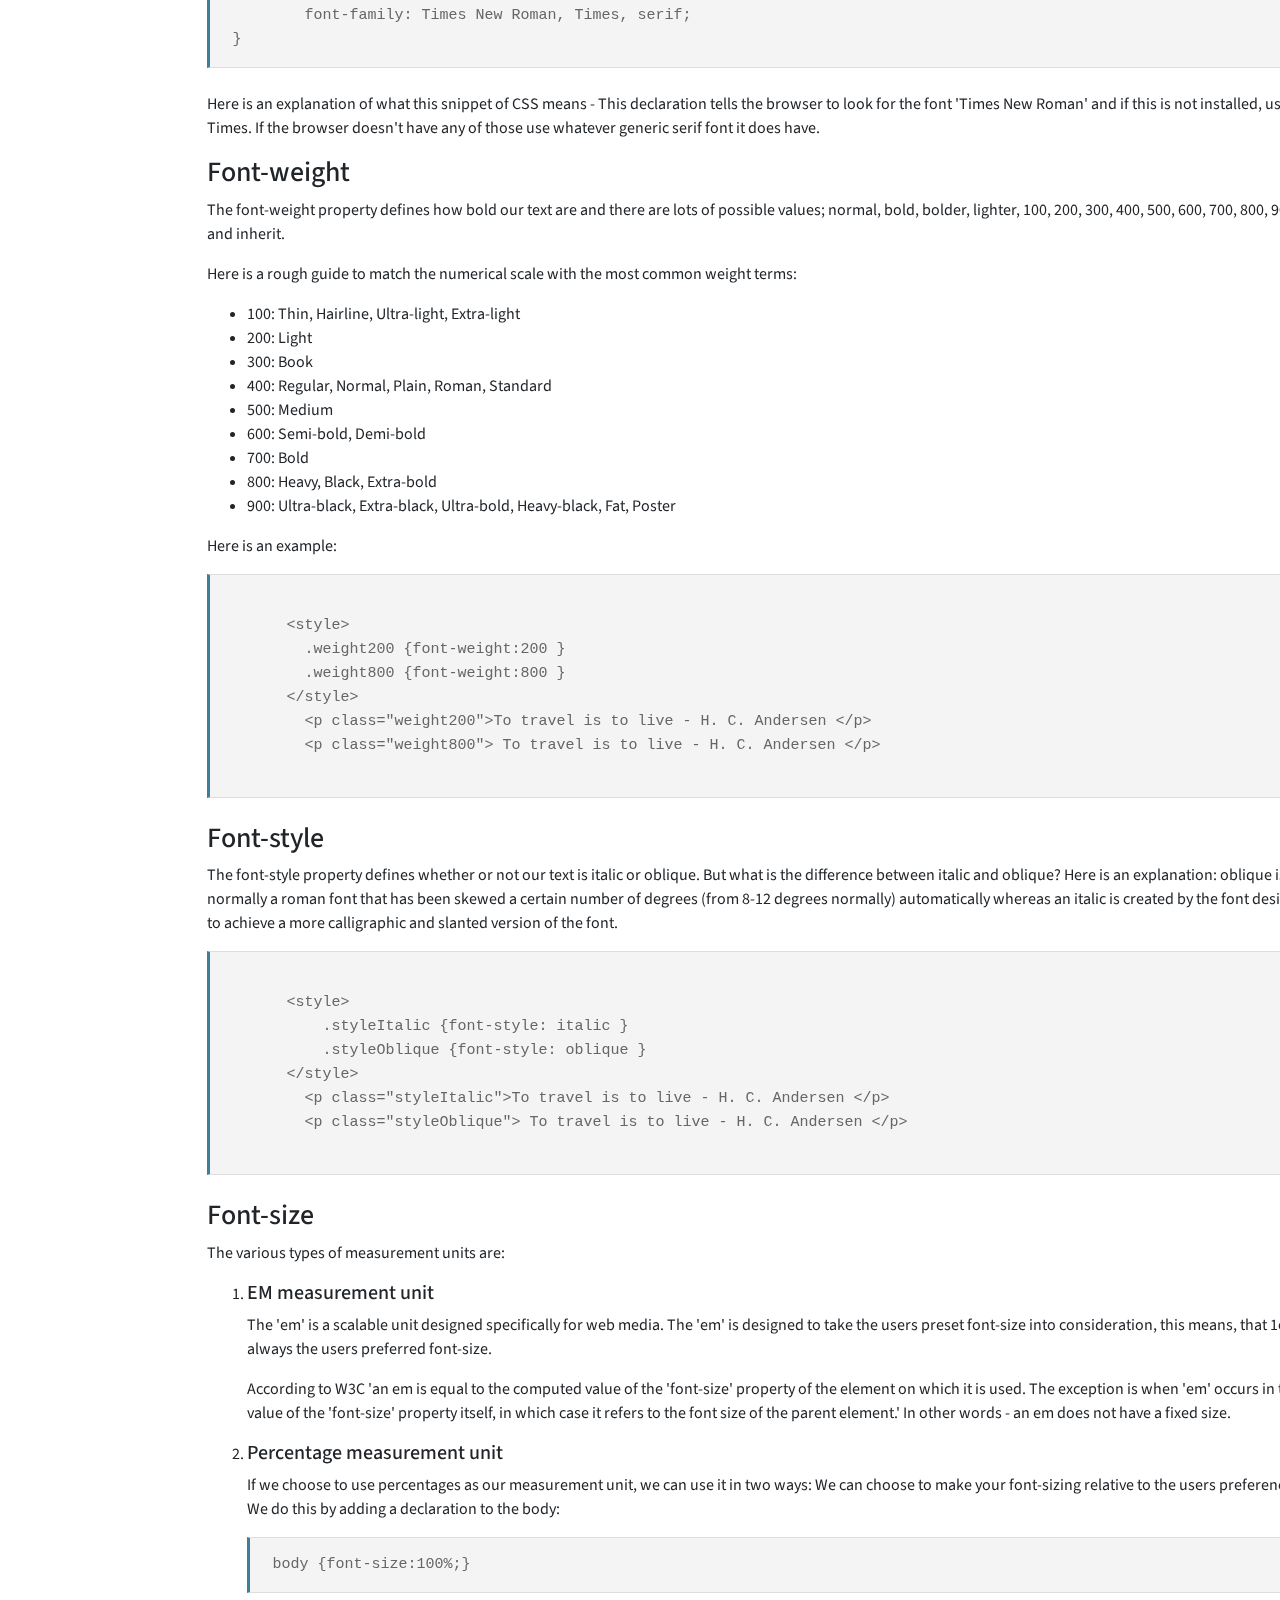
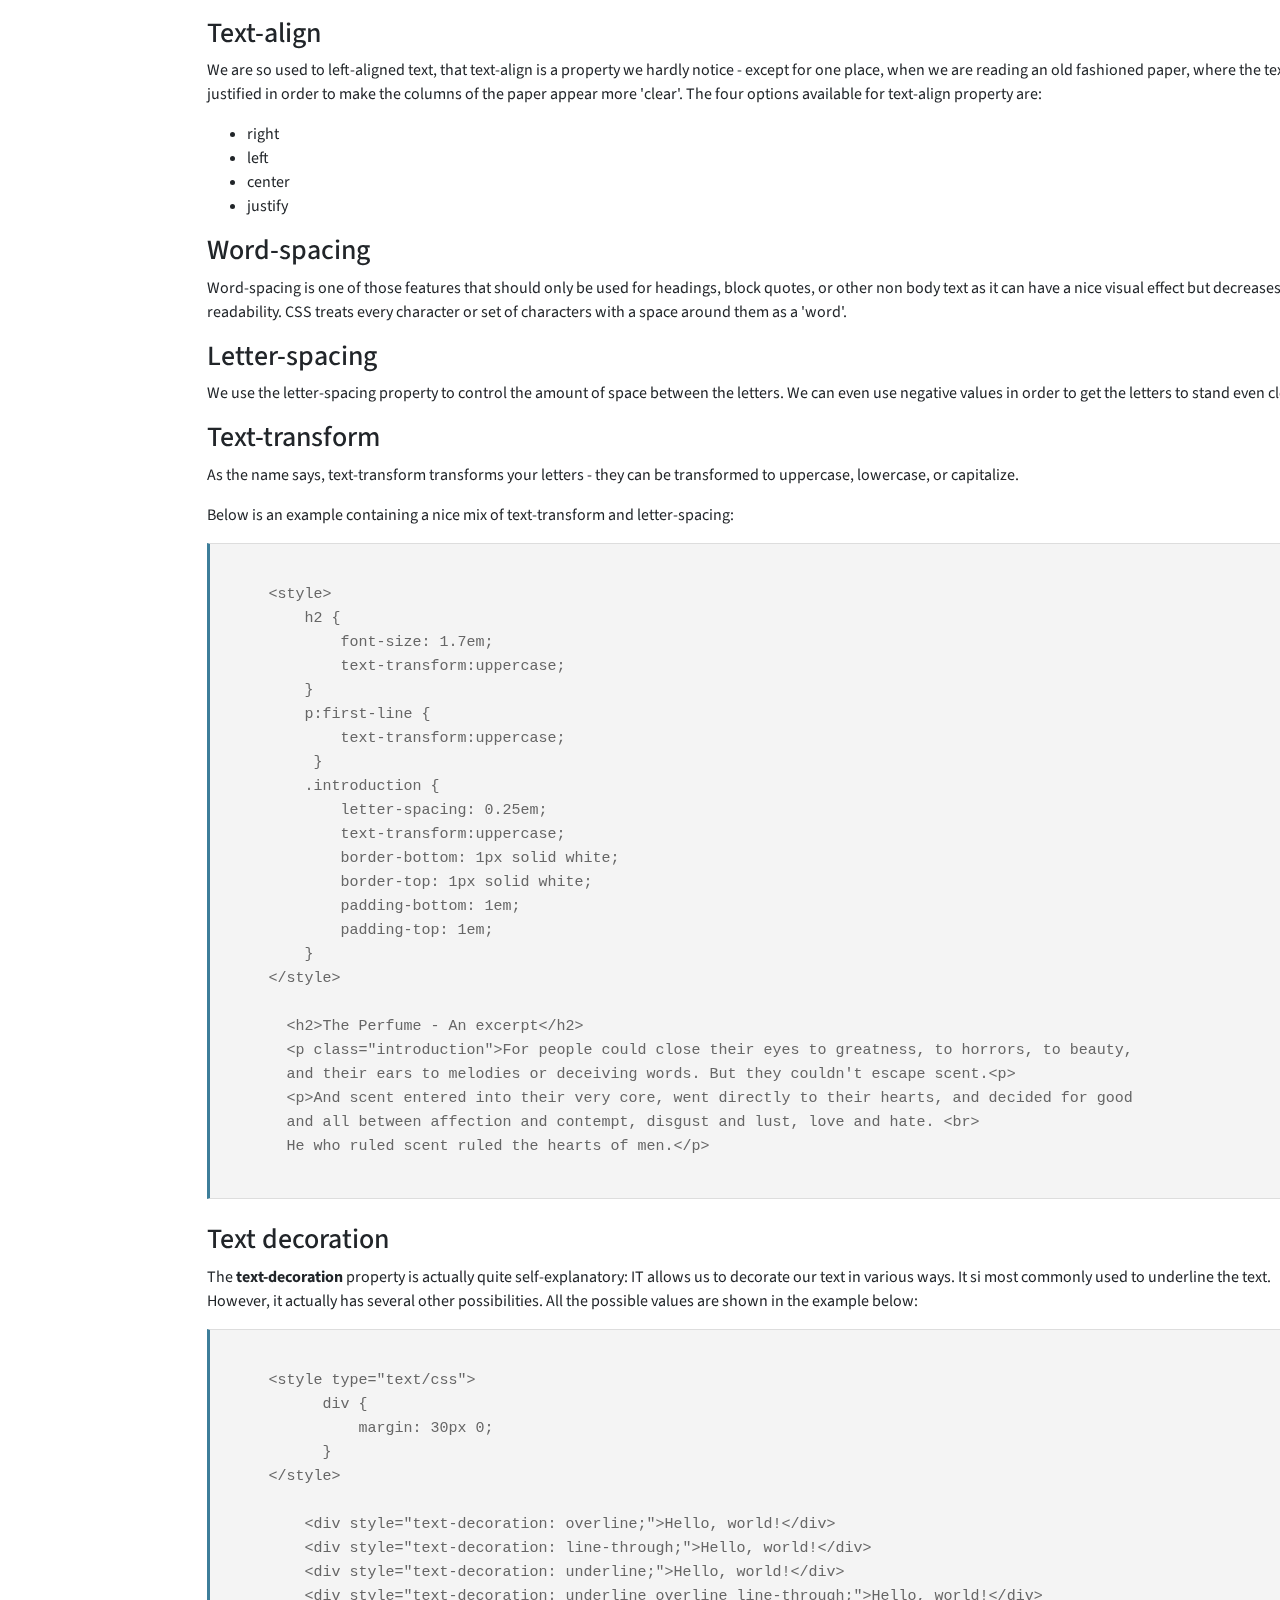
==== commit ab4f0dcf: "added side nav" ====
--- a/index.html
+++ b/index.html
@@ -12,8 +12,6 @@
     integrity="sha384-ggOyR0iXCbMQv3Xipma34MD+dH/1fQ784/j6cY/iJTQUOhcWr7x9JvoRxT2MZw1T" crossorigin="anonymous">
   <!-- GOOGLE FONTS -->
   <link href="https://fonts.googleapis.com/css2?family=Source+Sans+Pro:wght@400;600&display=swap" rel="stylesheet">
-  <!-- Font Awesome -->
-  <link rel="stylesheet" href="https://stackpath.bootstrapcdn.com/font-awesome/4.7.0/css/font-awesome.min.css">
   <!-- Custom CSS -->
   <link rel="stylesheet" href="style.css">
 </head>
@@ -22,13 +20,8 @@
   <!-- NavBar  -->
   <ul class="navbar navbar-light bg-white mb-0 " id="navId">
     <li class="navbar-brand px-5 ">
-      <a href="#" class="navbar-brand"><i class="fa fa-css3" aria-hidden="true"></i> CSS Tutorial</a>
+      <a href="#" class="navbar-brand">CSS Tutorial</a>
     </li>
-    <ul class="navbar-nav">
-      <li class="nav-item">
-        <a class="test" href="#">Test your Proficiency</a>
-      </li>
-    </ul>
     <form class="form-inline my-2 my-lg-0">
       <input class="form-control mr-sm-2" type="search" placeholder="Search" aria-label="Search">
       <button class="btn btn-outline-success my-2 my-sm-0" type="submit">Search</button>
@@ -42,8 +35,23 @@
   <div class="learn-html container-fluid">
     <a href="html_tutorial.html" class="learn-html">If you are a complete beginner,you must learnt HTML First</a>
   </div>
-  <div class="container mt-4">
-    <h2 class="heading">CSS</a></h2>
+  
+  <div class="sidenav">
+    <h3>Menu</h3>
+    <a href="#intro_head">Introduction</a>
+    <a href="#linking_head">Linking CSS-HTML</a>
+    <a href="#selectors_head">Selectors</a>
+    <a href="#margins_head">Margins</a>
+    <a href="#borders_head">Borders</a>
+    <a href="#padding_head">Padding</a>
+    <a href="#width_height_head">Width & Height</a>
+    <a href="#text_head">Text & Fonts</a>
+    <a href="#colors_head">Colors</a>
+    <a href="#back_head">Backgrounds</a>
+  </div>
+
+  <div class="container mt-4" style="margin-left: 15%">
+    <h2 class="heading" id="intro_head">CSS</a></h2>
     <p>CSS is short for Cascading Style Sheets and is the primary language used to describe look and formatting for webpages across the Internet and documents of markup (e.g. HTML and XML) in general.
     A markup language like HTML was initially designed to provide information about formatting and looks itself, but it soon became clear that it would make much more sense to split this into two layers: Document Content and Document Presentation, with CSS fulfilling the task of the latter. Historically that is why HTML has tags like font, which sole purpose is to adjust font family, color and size locally, a job that is today handled by CSS. This allows the developer to re-use formatting rules across several places in the same document and even across multiple documents.
     </p>
@@ -84,7 +92,7 @@
     }
     </code></pre>
 
-    <h3 class="heading">Linking CSS to HTML</h3>
+    <h3 class="heading" id="linking_head">Linking CSS to HTML</h3>
     <p>There are several ways to link CSS with HTML: </p>
     <h4 class="subheading">Inline CSS through the Style attribute</h4>
     <p>Almost every HTML tag includes the Style attribute and using this attribute, we can specify CSS directly for the element. This defeats one of the main advantages of CSS, re-usability, since CSS code applied with this technique only applies to a single element and can't be re-used for other elements.</p>
@@ -142,7 +150,7 @@
     </code></pre>
     
     <p><em>This example requires the HTML and CSS file to be in the same directory - if they are not, we need to update the href attribute to match the path.</em></p>
-    <h3 class="heading">Selectors</h3>
+    <h3 class="heading" id="selectors_head">Selectors</h3>
     <h4 class="subheading">The Element selector</h4>
 
     <pre><code>   p {
@@ -209,8 +217,8 @@
         &lt;/div&gt;
     </code></pre>
 
-    <h3 class="heading">Margins</h3>
-    <p>The margin is an outer, invisible border around the element. The default value for the margin properties is auto, which usually translates to zero. We can specify the margin(s) for an element by using one or several of the four margin-* properties, named margin-top, margin-right, margin-bottom and margin-left. Here's an example:</p>\
+    <h3 class="heading" id="margins_head">Margins</h3>
+    <p>The margin is an outer, invisible border around the element. The default value for the margin properties is auto, which usually translates to zero. We can specify the margin(s) for an element by using one or several of the four margin-* properties, named margin-top, margin-right, margin-bottom and margin-left. Here's an example:</p>
 
     <pre><code>
     &lt;style type="text/css"&gt;
@@ -285,7 +293,7 @@
         </ol>
     </p>
 
-    <h3 class="heading">Borders</h3>
+    <h3 class="heading" id="borders_head">Borders</h3>
     <p>By default, most HTML elements doesn't have a border, but CSS gives you plenty of options to define one, with a range of border related properties. In fact, the border can be adjusted using so many properties that it sometimes gets a bit confusing. However, at its most basic level, you will usually want to control the border color, width and style, so let's look at an example of just that:</p>
 
     <pre><code>
@@ -385,7 +393,7 @@
     &lt;div class="circle"&gt;&lt;/div&gt;
     </code></pre>
     
-    <h3 class="heading">Padding</h3>
+    <h3 class="heading" id="padding_head">Padding</h3>
     <p>In the previous topic, we talked about margins, which is the amount if extra whitespace added to the sides of an element. Padding is just the same, but on the inside of the element. In other words, padding is an inner, invisible border around your element. This is done with one or several of the padding properties called <b>padding-top</b>, <b>padding -right</b>, <b>padding-bottom</b> and <b>padding-left</b>:</p>
 
     <pre><code>
@@ -431,7 +439,7 @@
       &lt;/div&gt;
     </code></pre>
    
-    <h3 class="heading">Width and height properties</h3>
+    <h3 class="heading" id="width_height_head">Width and height properties</h3>
     <p>Webpages use fluid layout model by default, i.e., elements take up the space they need, and if there's not enough room for them, they are automatically pushed into a direction with more available space. This all happens thanks to the fact that the width and height properties of an element is set to "auto" by default, meaning that the element will automatically expand or subtract depending on the content within it.</p>
     <p>We should be aware of the difference between inline and block elements, when it comes to dimensions, because they will behave differently: By default, an inline element will only consume the vertical and horizontal space needed to fit the content. A block element, on the other hand, will use all of the available horizontal space but only the vertical space needed to fit the content. Therefore, only block level elements can have custom widths and heights specified, as illustrated in this example:</p>
 
@@ -469,7 +477,7 @@
           &lt;/span&gt;
     </code></pre>
 
-    <h3 class="heading">Text & Fonts</h3>
+    <h3 class="heading" id="text_head">Text & Fonts</h3>
     <p>It is said that almost 95% of the information on the web is written and therefore it is only logical to say that any web-designer should have an extensive knowledge of typography. Whenever we optimize the typography of our website, we also increase the accessibility, readability and usability - and who wouldn't want that?</p>
     <h4 class="subheading">Font-family</h4>
     <p>The first thing to set the tone of our typography is the font. Generally, there are two types of fonts - serif and sans-serif. The difference? The serif fonts have feet and the sans-serif doesn't. Here is an example:</p>
@@ -598,7 +606,7 @@
         &lt;div style="text-decoration: underline overline line-through;"&gt;Hello, world!&lt;/div&gt;
     </code></pre>
 
-    <h3 class="heading">Colors</h3>
+    <h3 class="heading" id="colors_head">Colors</h3>
     <h4 class="subheading">Text & Background color</h4>
     <p>The CSS property used to control the color of text is simply called color.</p>
     <pre><code>
@@ -621,7 +629,7 @@
         </ul>
     </p>
 
-    <h3 class="heading">Backgrounds</h3>
+    <h3 class="heading" id="back_head">Backgrounds</h3>
     <p>We already looked at the ability to define a different background color than what is used by default, but with CSS, we can actually use images for the background as well. Using the background-image property, along with several helper properties, we can completely control this useful aspect of CSS.</p>
     <p>In the first example, we're going to see just how easy it is to use a background image with a regular div element:</p>
 
--- a/style.css
+++ b/style.css
@@ -28,21 +28,8 @@
   background-color: #ffe8d4;
   text-align: center;
 }
-.test {
-  font-size: 1.2rem;
-  text-decoration: none;
-  color: black;
-}
-.test:hover {
-  text-decoration: none;
-  color: green;
-}
 .learn-html a {
   color: #333333;
-  text-decoration: none;
-}
-.learn-html a:hover {
-  color: blueviolet;
   text-decoration: none;
 }
 pre {
@@ -63,4 +50,36 @@
 }
 .heading h3{
   font-size: 4rem;
+}
+
+.sidenav {
+  height: 525px;
+  width: 14%;
+  position: absolute;
+  z-index: 1;
+  top: auto;
+  left: 0;
+  right: 0;
+  /* display: block; */
+  /* overflow: hidden; */
+  background: #eee;
+  overflow-x: hidden;
+  padding: 8px 0px;
+}
+
+.sidenav a {
+  padding: 6px 8px 6px 16px;
+  text-decoration: none;
+  font-size: 20px;
+  color: #2196F3;
+  display: block;
+}
+
+.sidenav a:hover {
+  color: #064579;
+}
+
+.sidenav h3 {
+  padding: 6px 8px 6px 16px;
+  color: #064579;
 }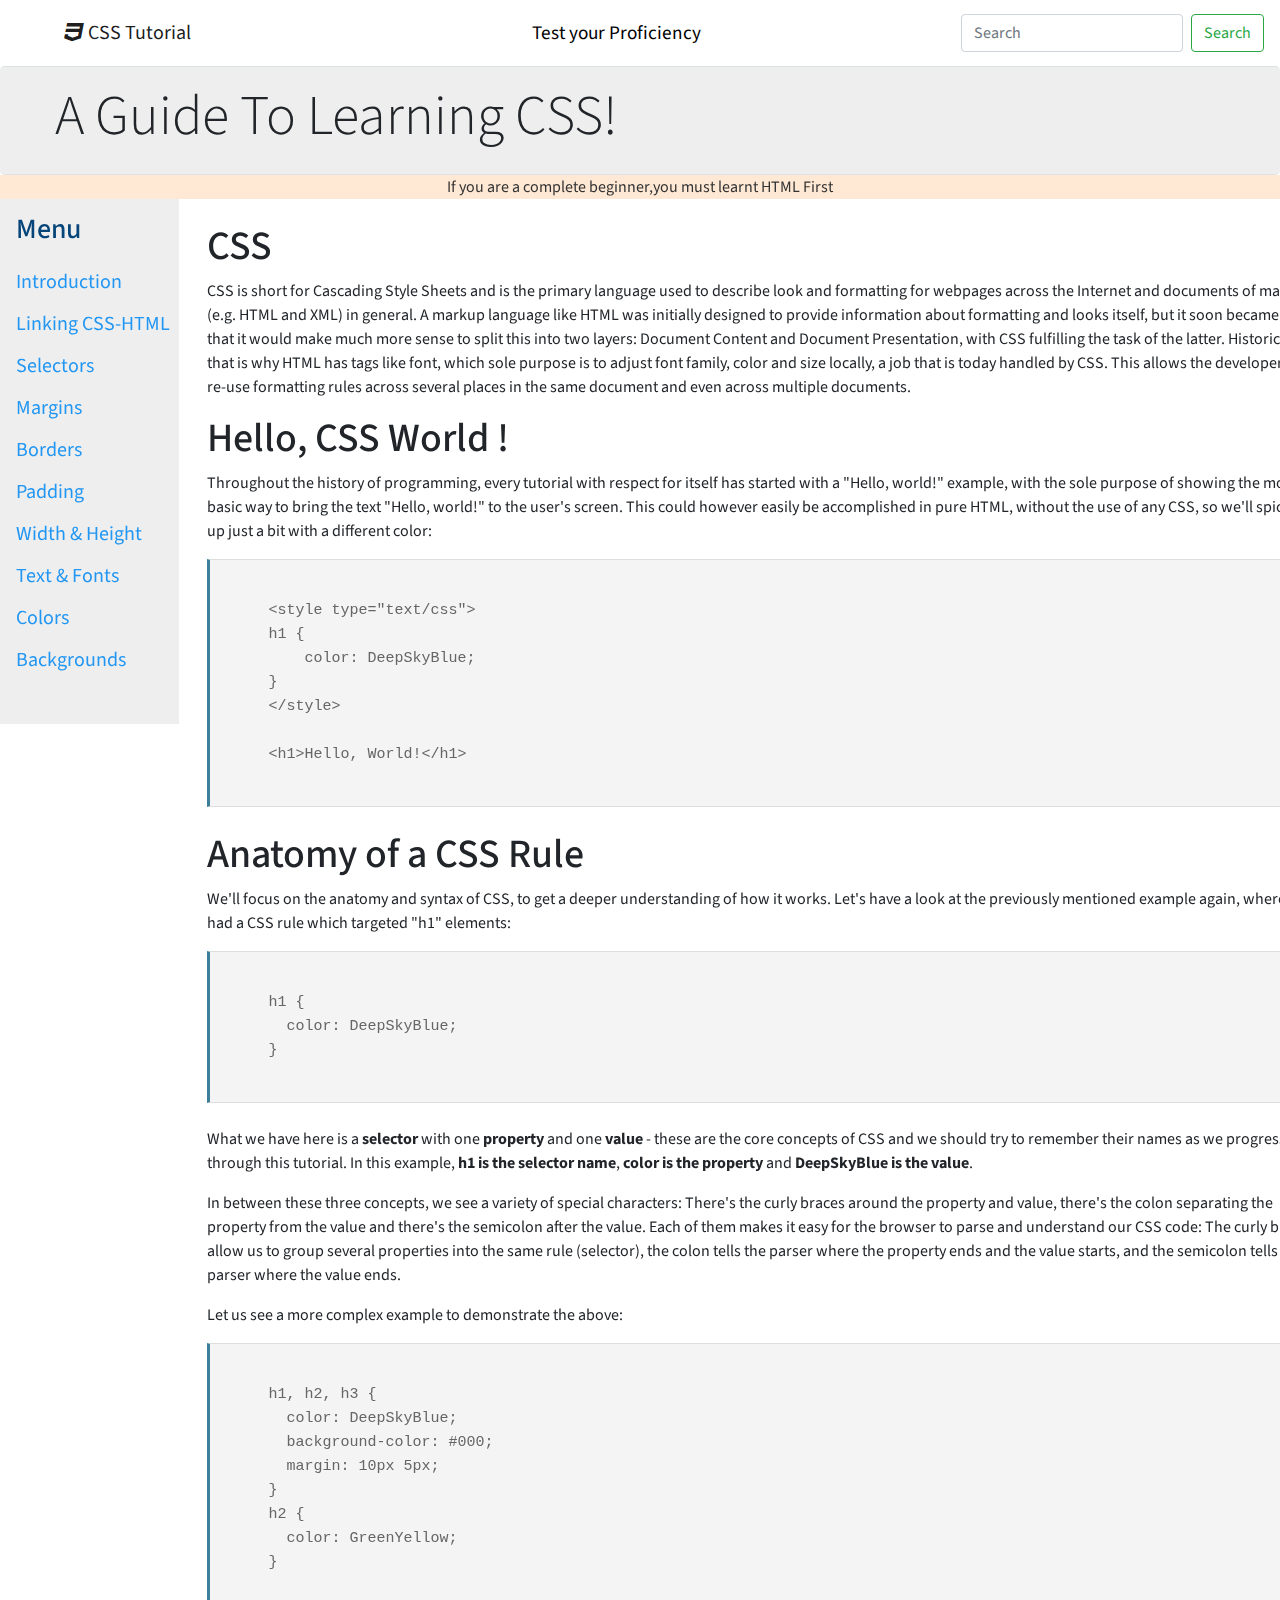
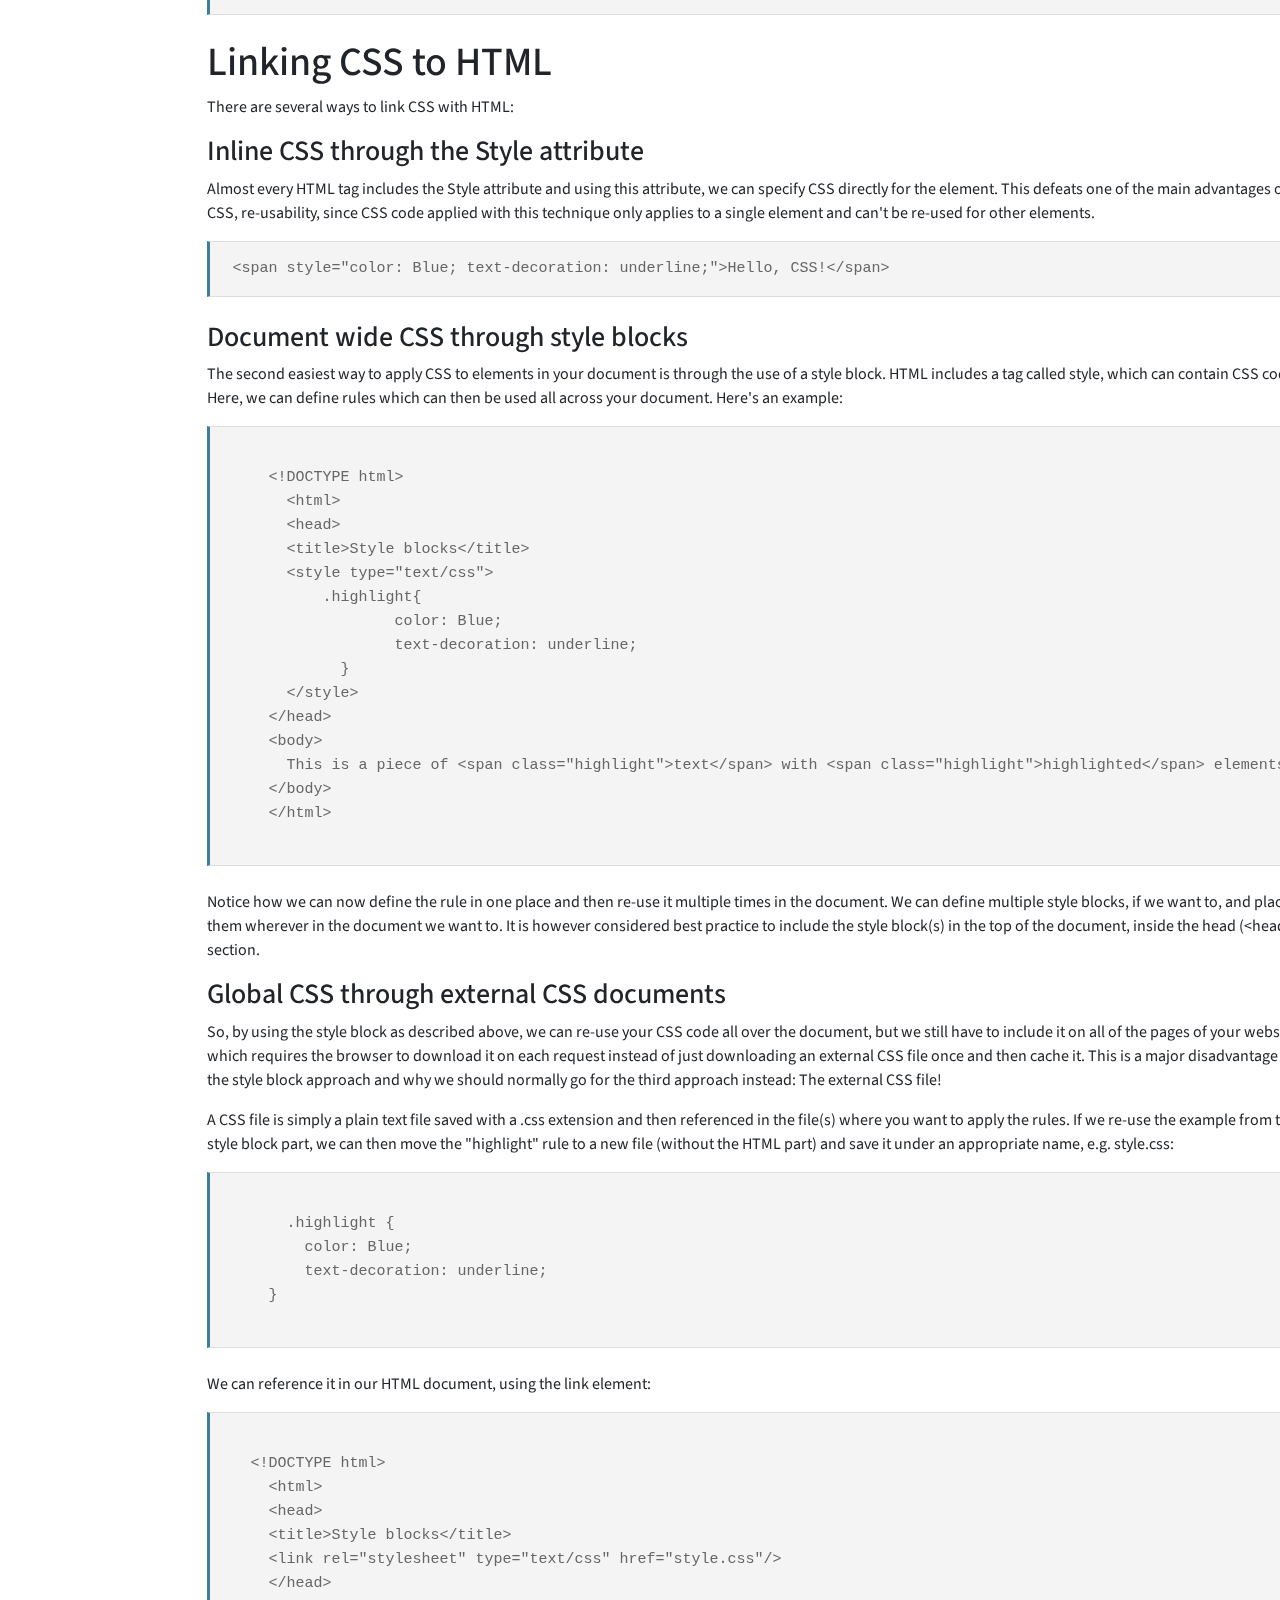
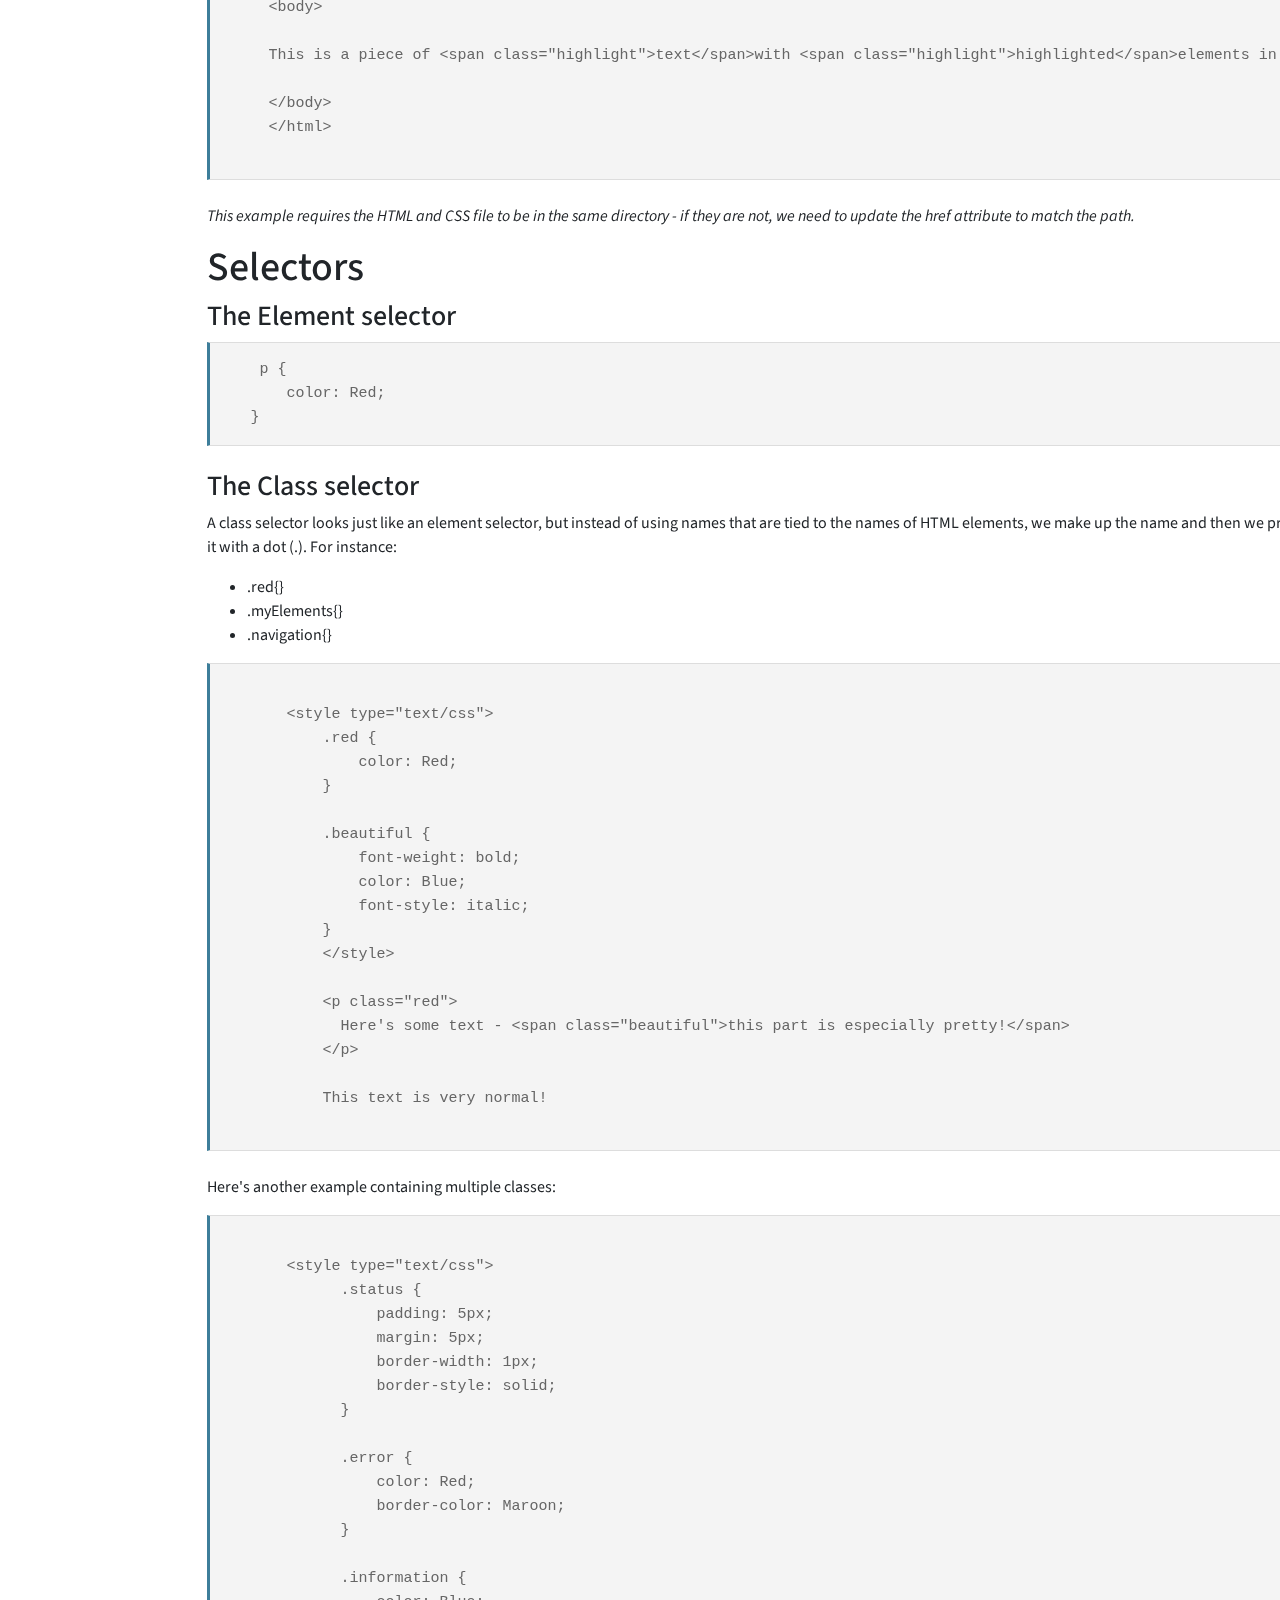
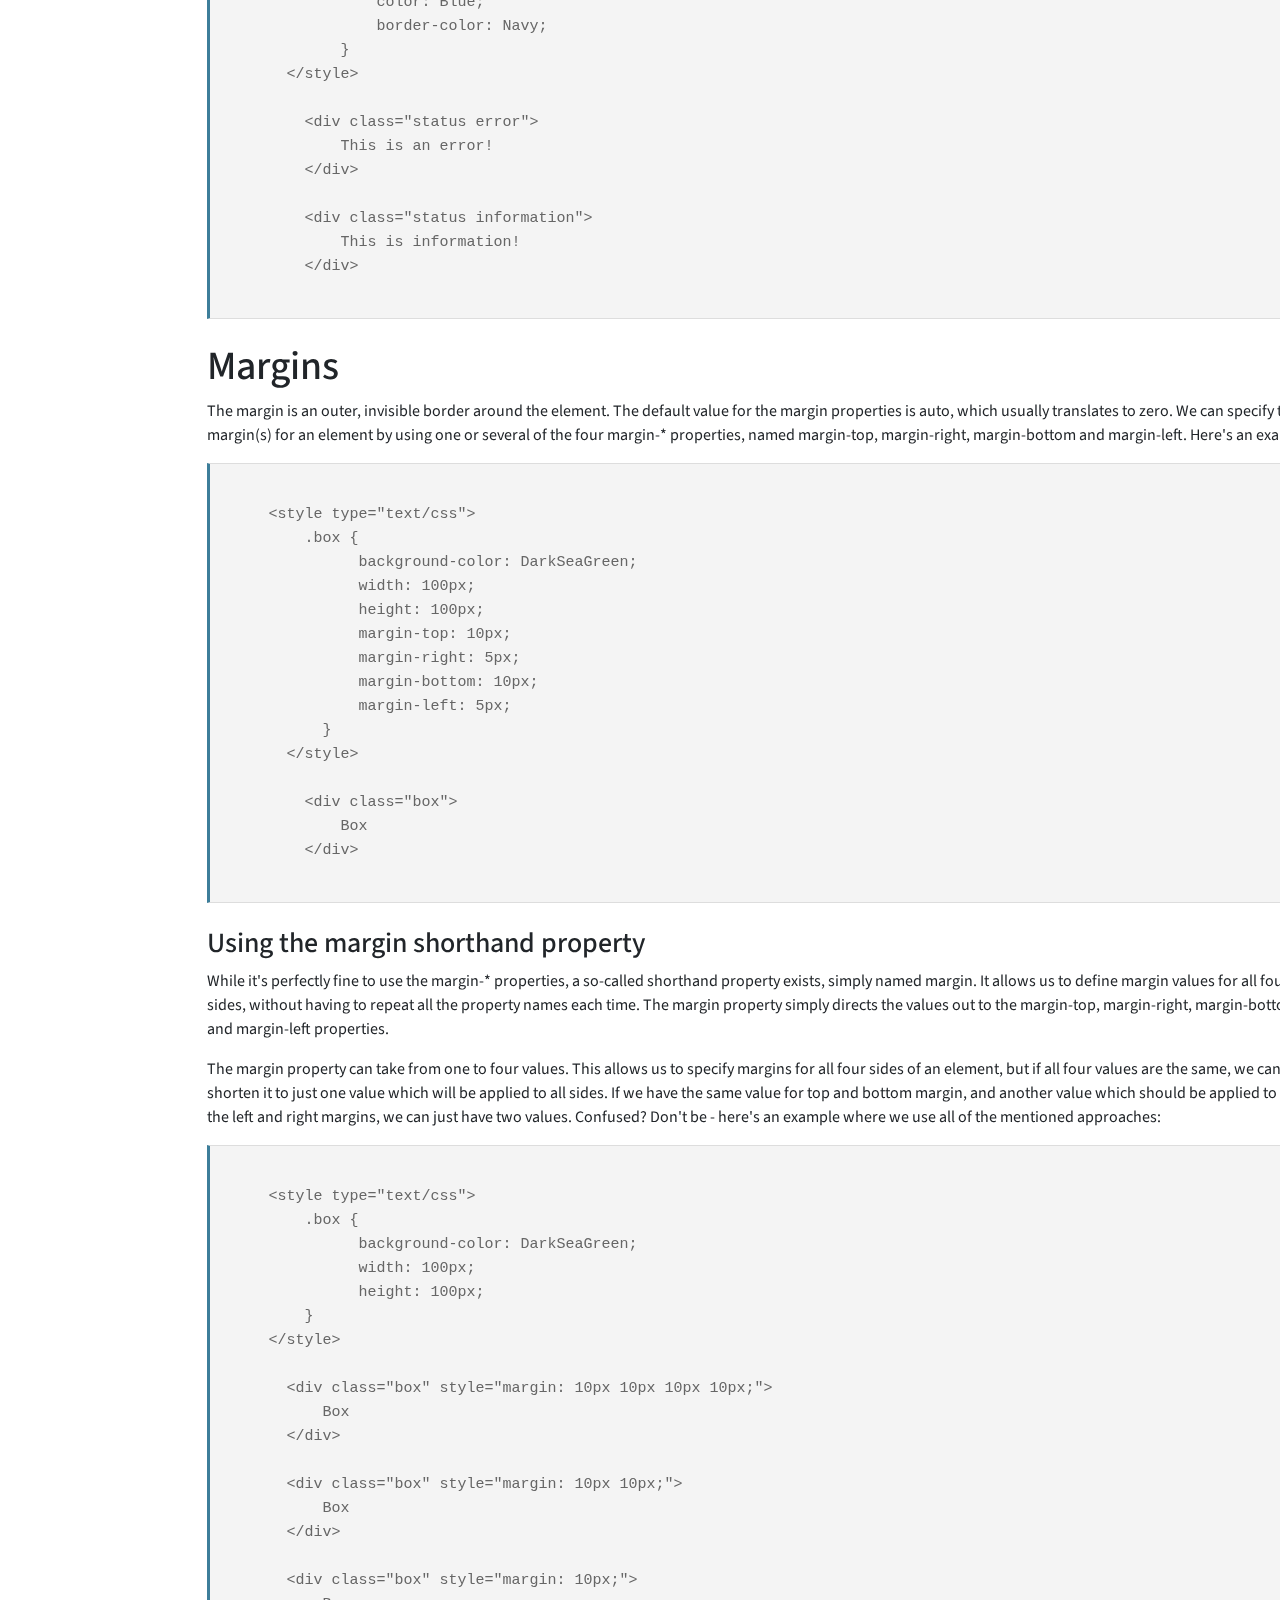
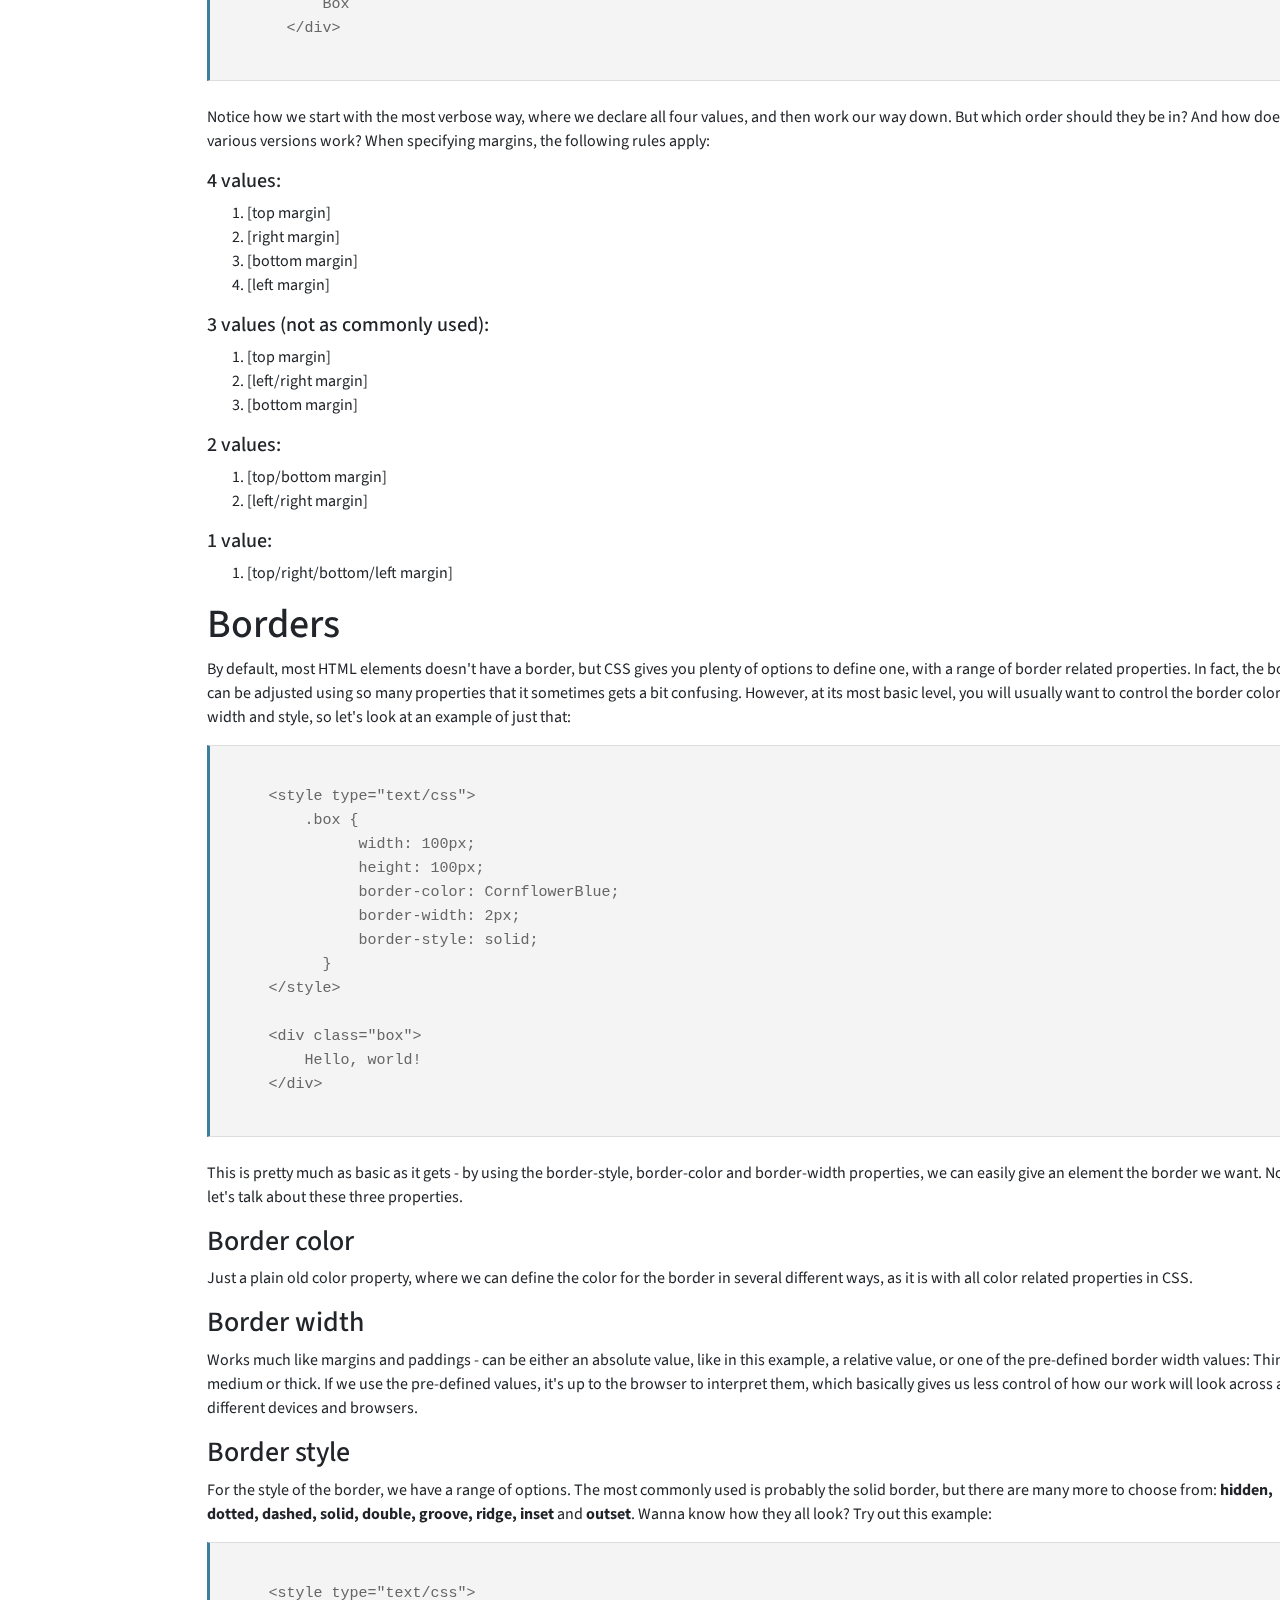
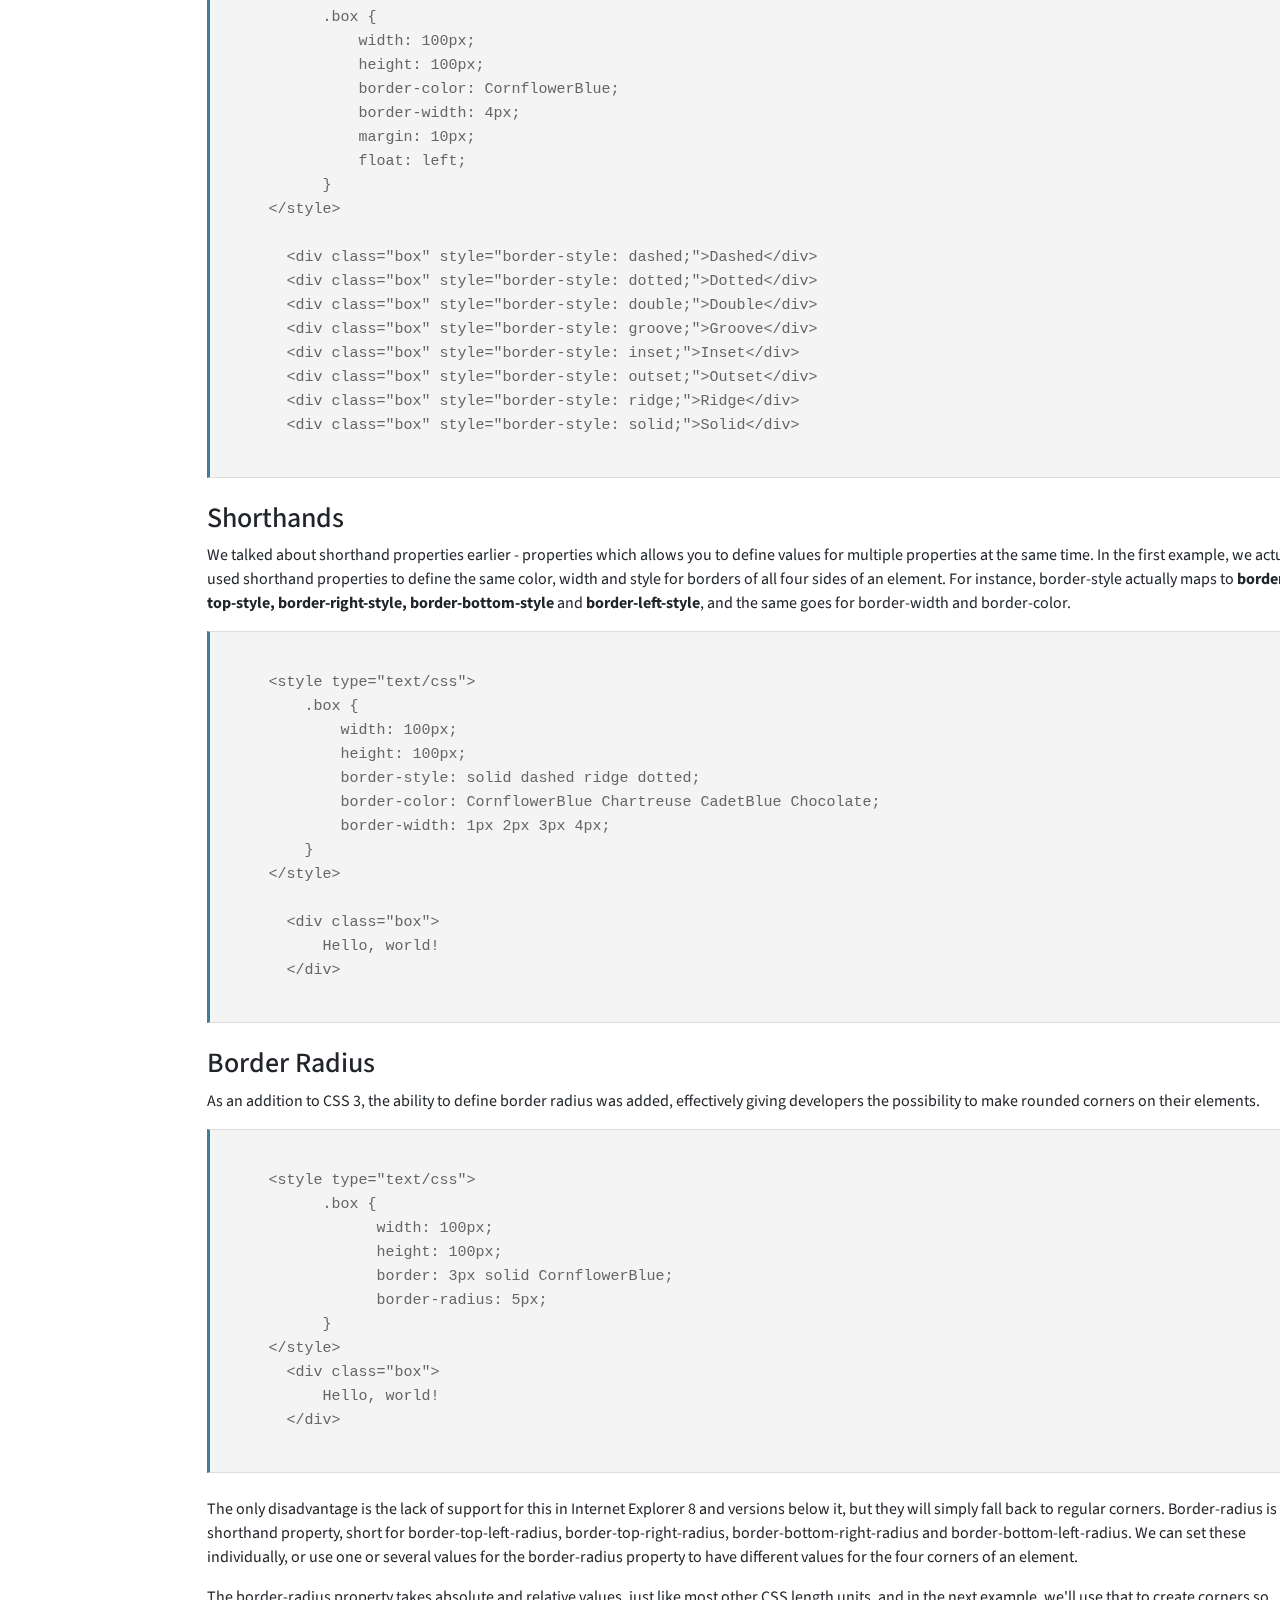
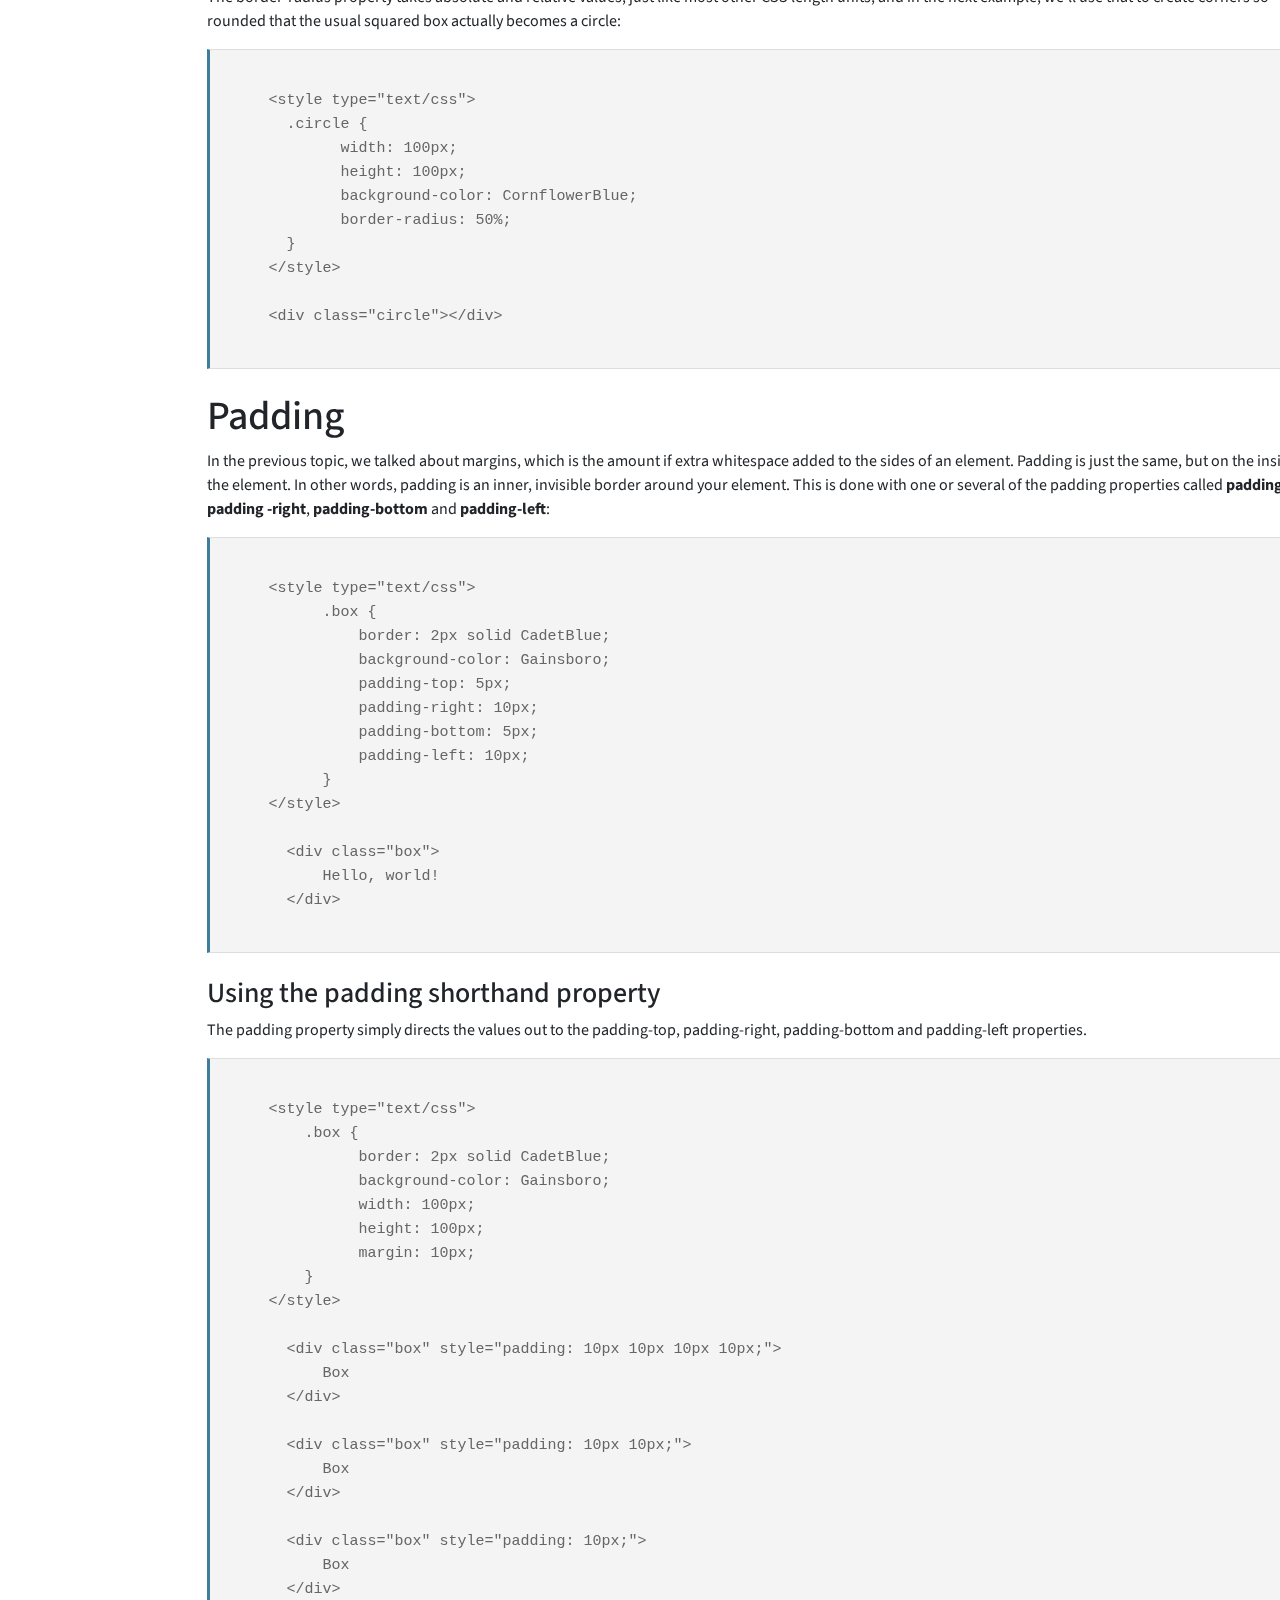
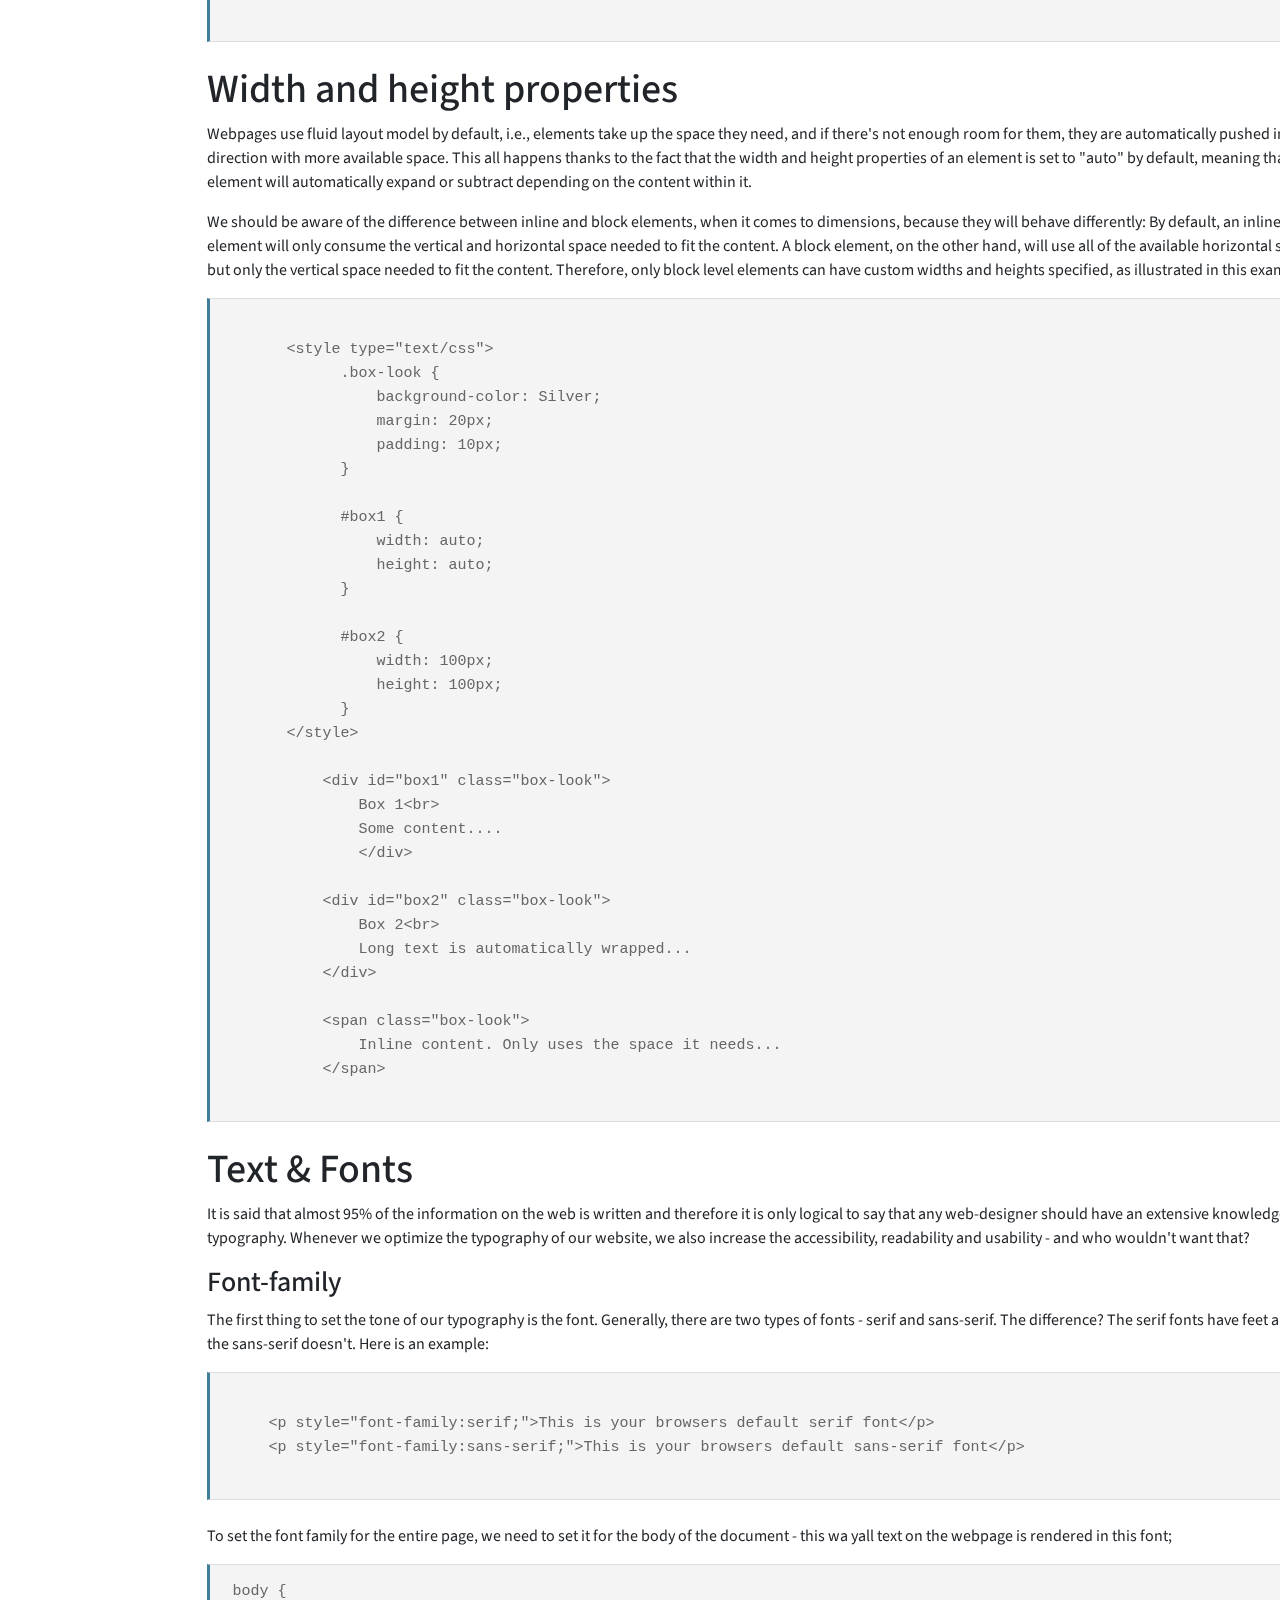
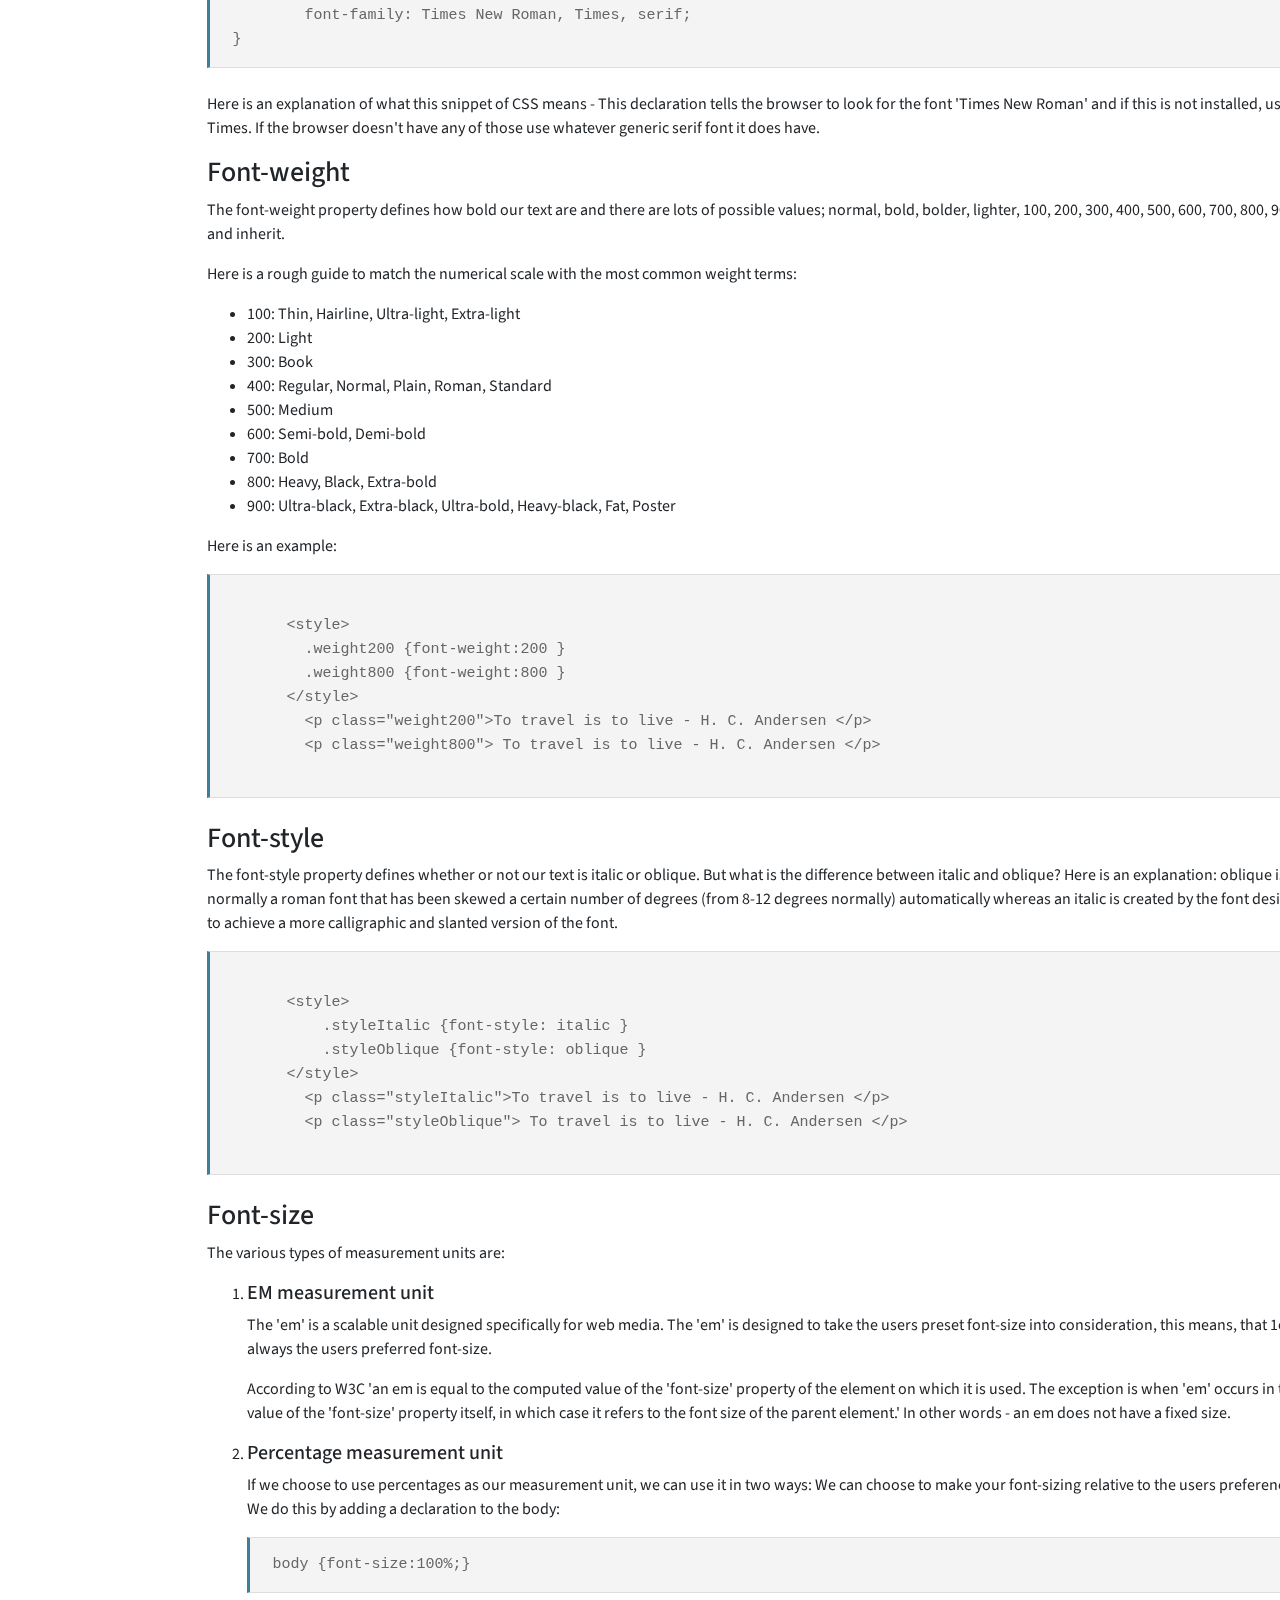
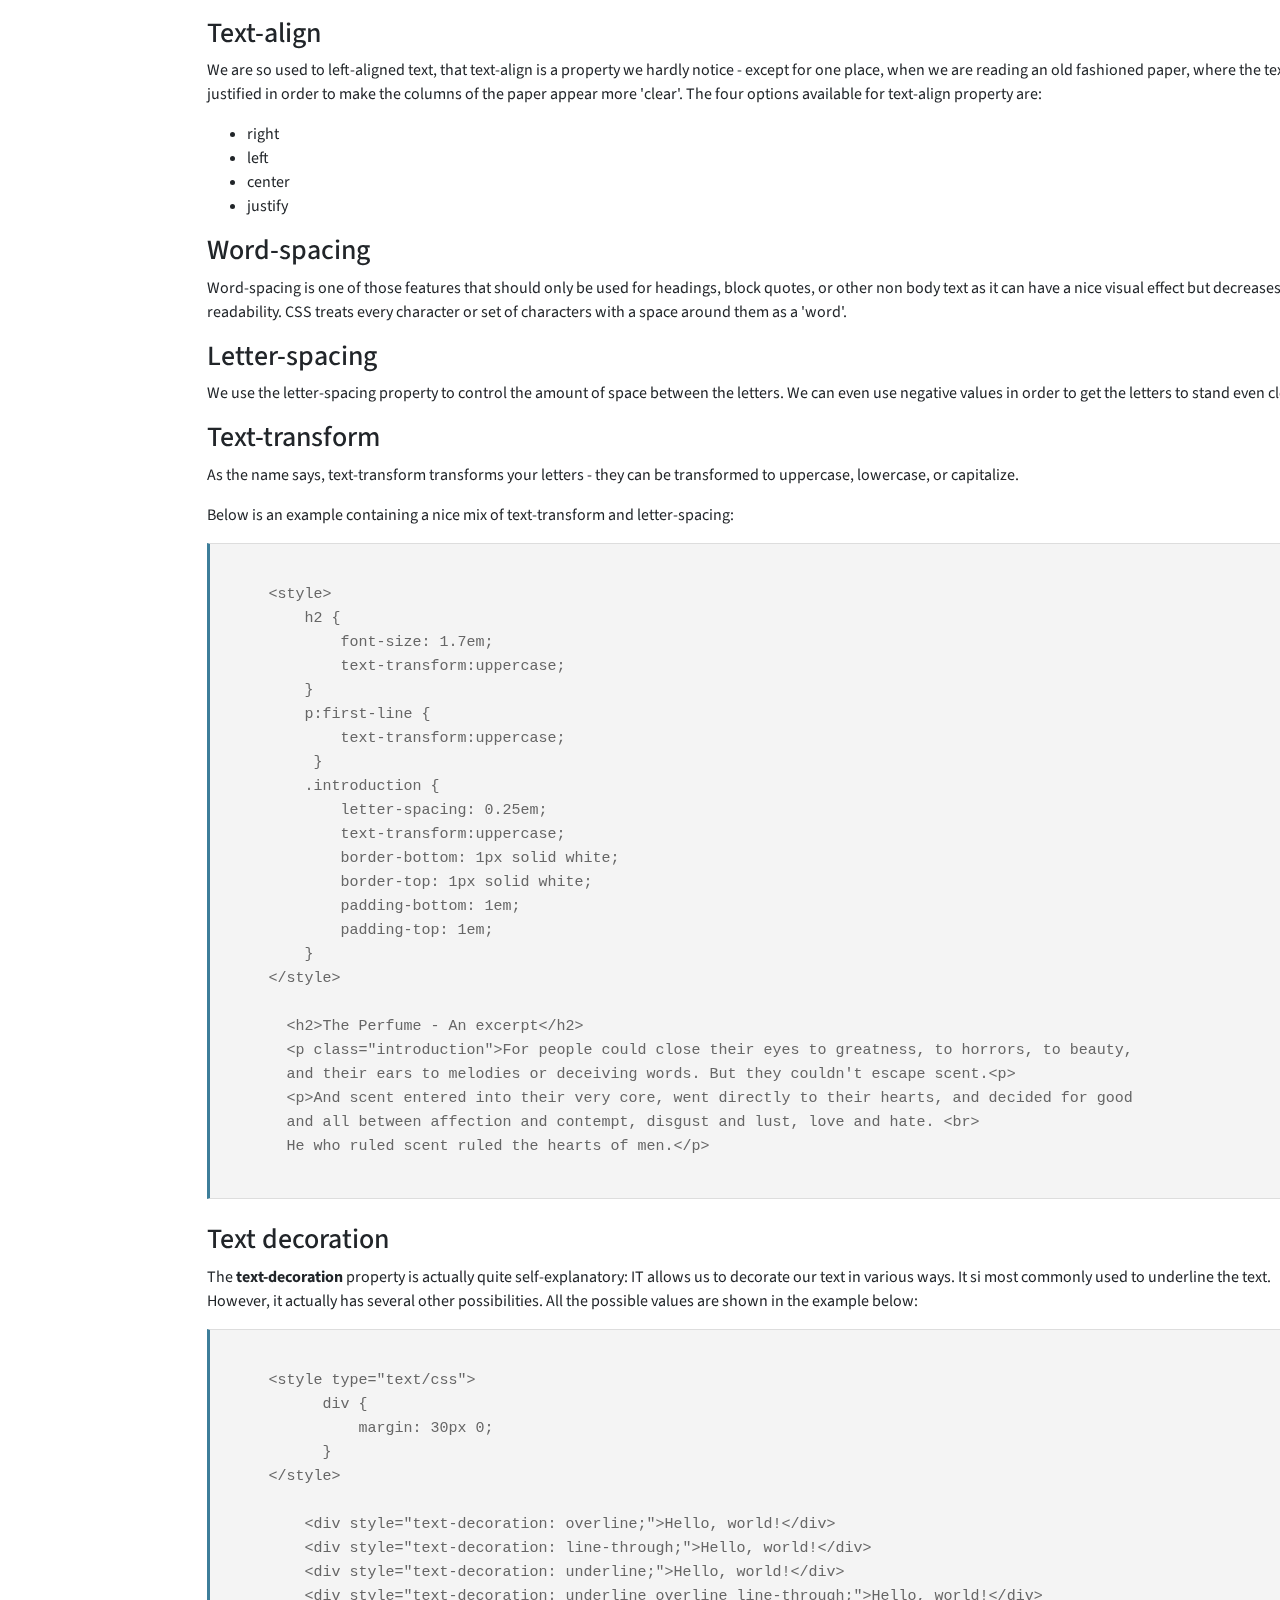
==== commit 8e2ac063: "Merge branch 'master' of https://github.com/dash-anurag/learn-CSS" ====
--- a/index.html
+++ b/index.html
@@ -12,6 +12,8 @@
     integrity="sha384-ggOyR0iXCbMQv3Xipma34MD+dH/1fQ784/j6cY/iJTQUOhcWr7x9JvoRxT2MZw1T" crossorigin="anonymous">
   <!-- GOOGLE FONTS -->
   <link href="https://fonts.googleapis.com/css2?family=Source+Sans+Pro:wght@400;600&display=swap" rel="stylesheet">
+  <!-- Font Awesome -->
+  <link rel="stylesheet" href="https://stackpath.bootstrapcdn.com/font-awesome/4.7.0/css/font-awesome.min.css">
   <!-- Custom CSS -->
   <link rel="stylesheet" href="style.css">
 </head>
@@ -20,8 +22,13 @@
   <!-- NavBar  -->
   <ul class="navbar navbar-light bg-white mb-0 " id="navId">
     <li class="navbar-brand px-5 ">
-      <a href="#" class="navbar-brand">CSS Tutorial</a>
+      <a href="#" class="navbar-brand"><i class="fa fa-css3" aria-hidden="true"></i> CSS Tutorial</a>
     </li>
+    <ul class="navbar-nav">
+      <li class="nav-item">
+        <a class="test" href="#">Test your Proficiency</a>
+      </li>
+    </ul>
     <form class="form-inline my-2 my-lg-0">
       <input class="form-control mr-sm-2" type="search" placeholder="Search" aria-label="Search">
       <button class="btn btn-outline-success my-2 my-sm-0" type="submit">Search</button>
--- a/style.css
+++ b/style.css
@@ -28,8 +28,21 @@
   background-color: #ffe8d4;
   text-align: center;
 }
+.test {
+  font-size: 1.2rem;
+  text-decoration: none;
+  color: black;
+}
+.test:hover {
+  text-decoration: none;
+  color: green;
+}
 .learn-html a {
   color: #333333;
+  text-decoration: none;
+}
+.learn-html a:hover {
+  color: blueviolet;
   text-decoration: none;
 }
 pre {
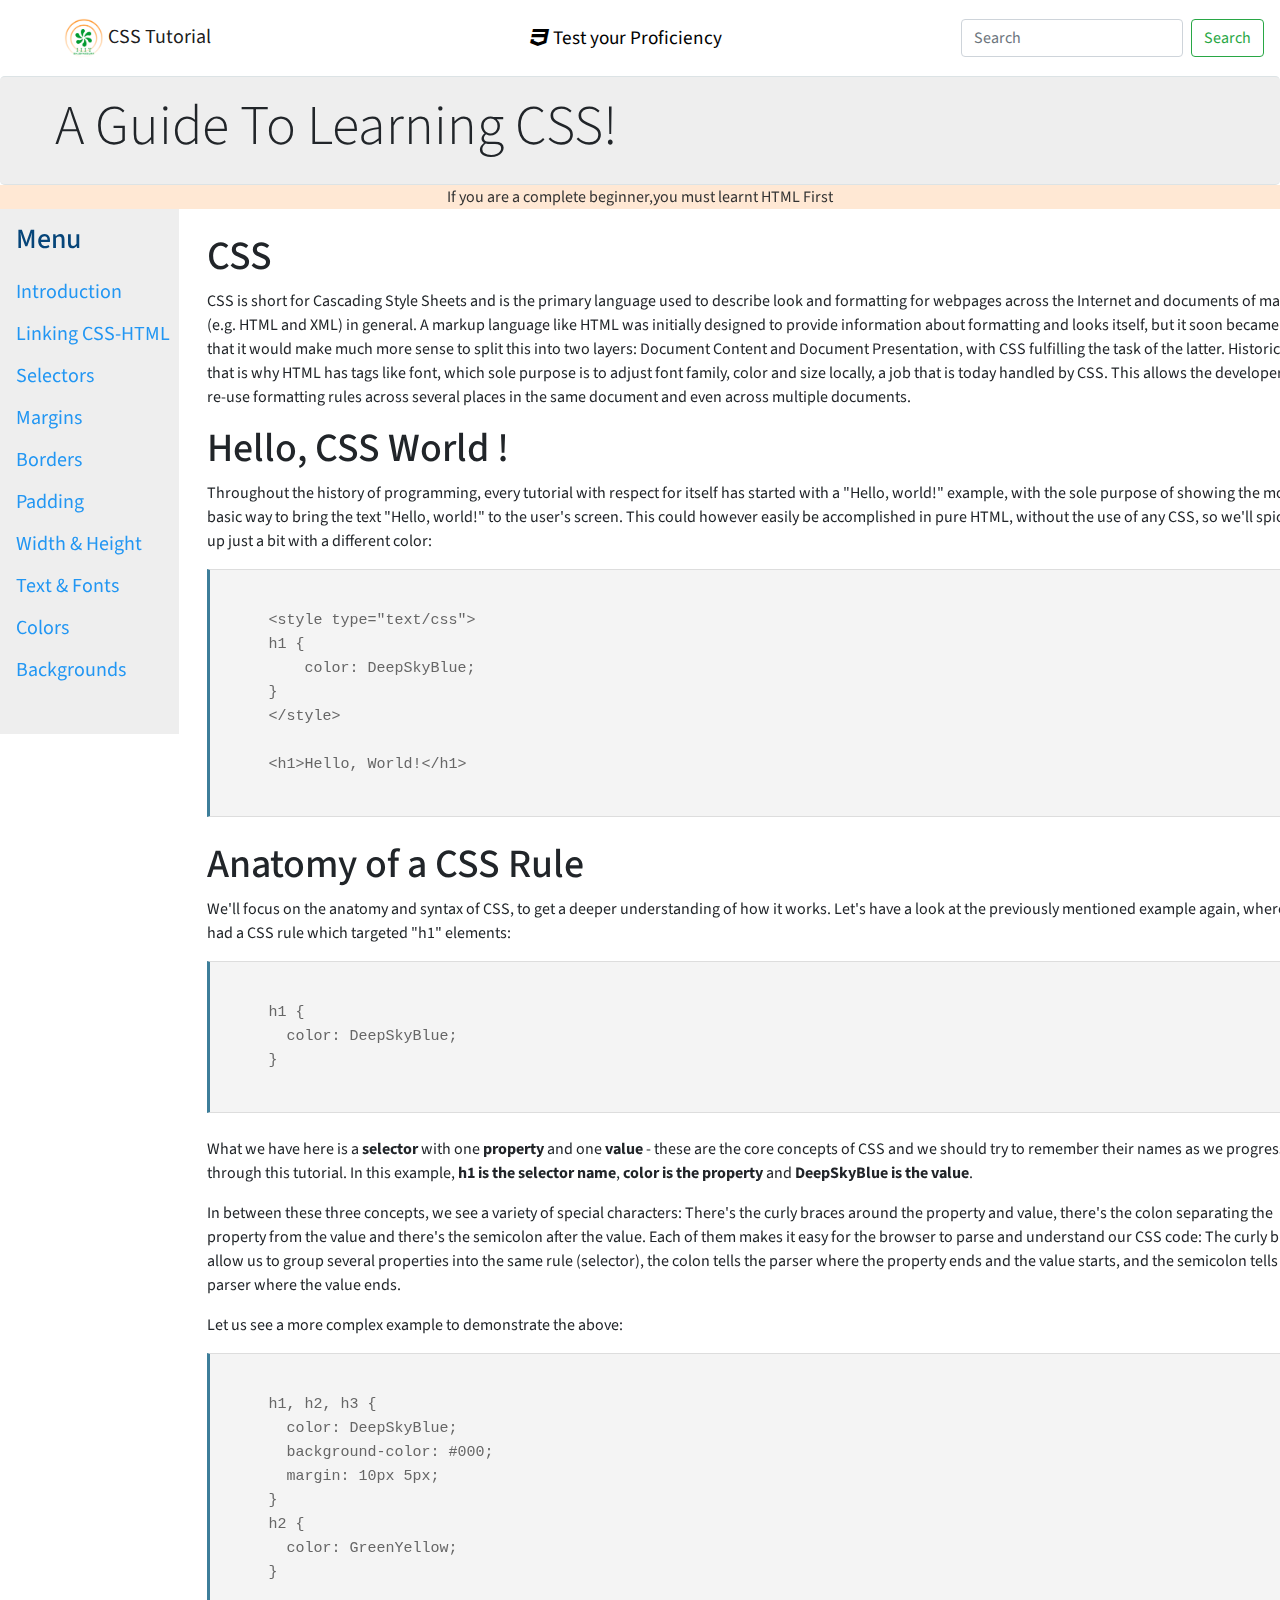
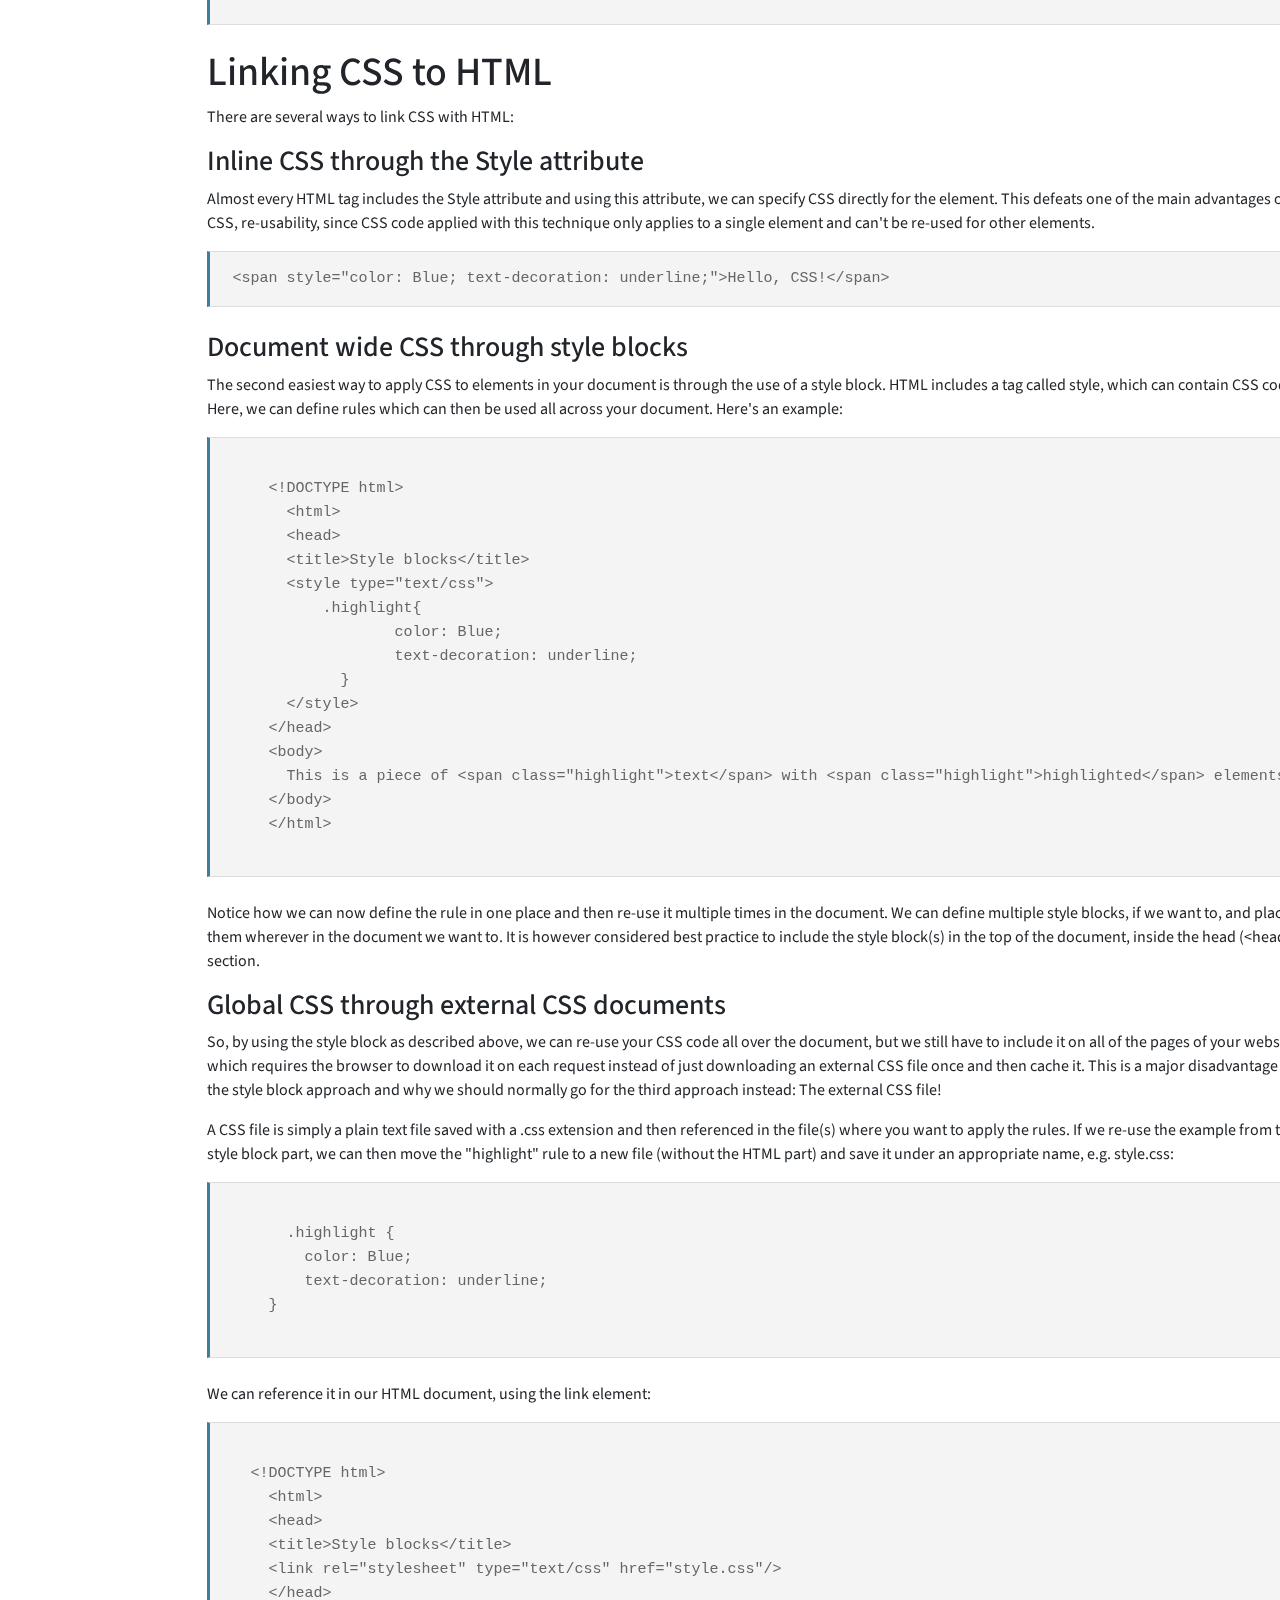
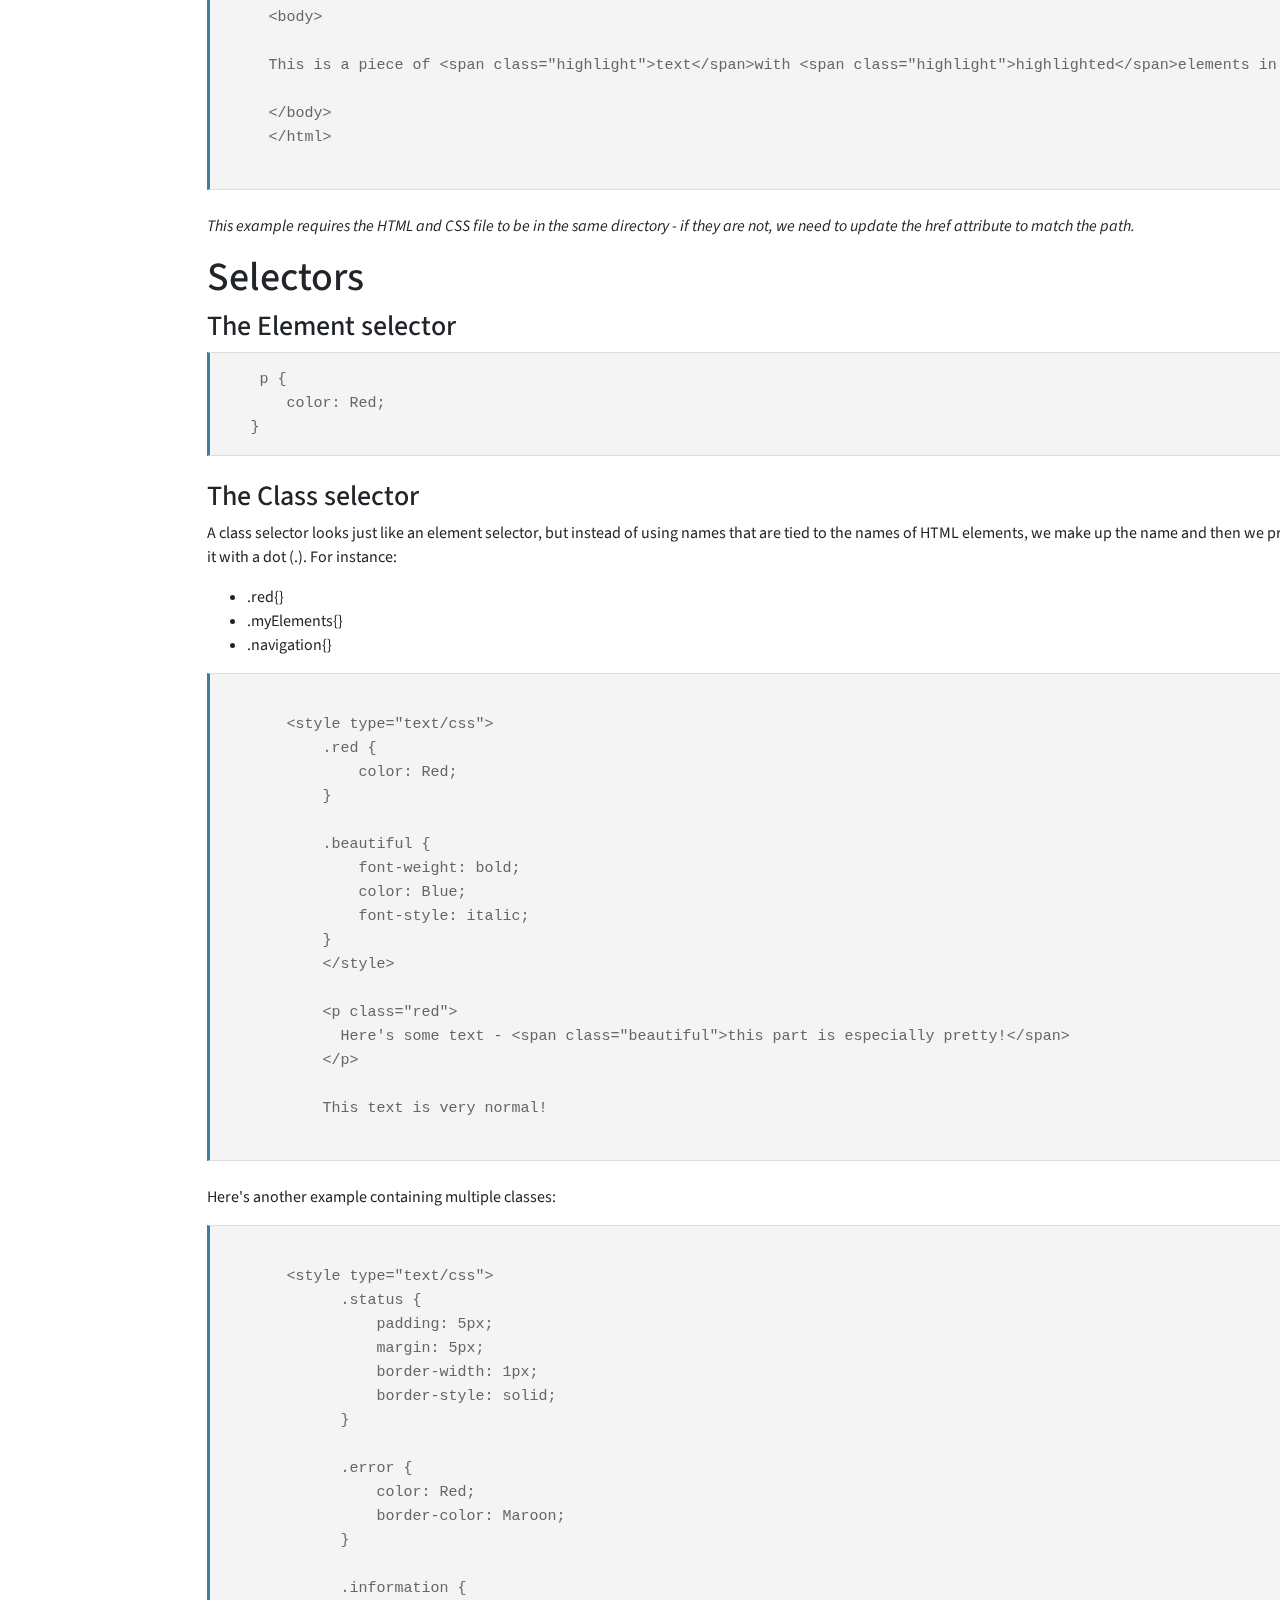
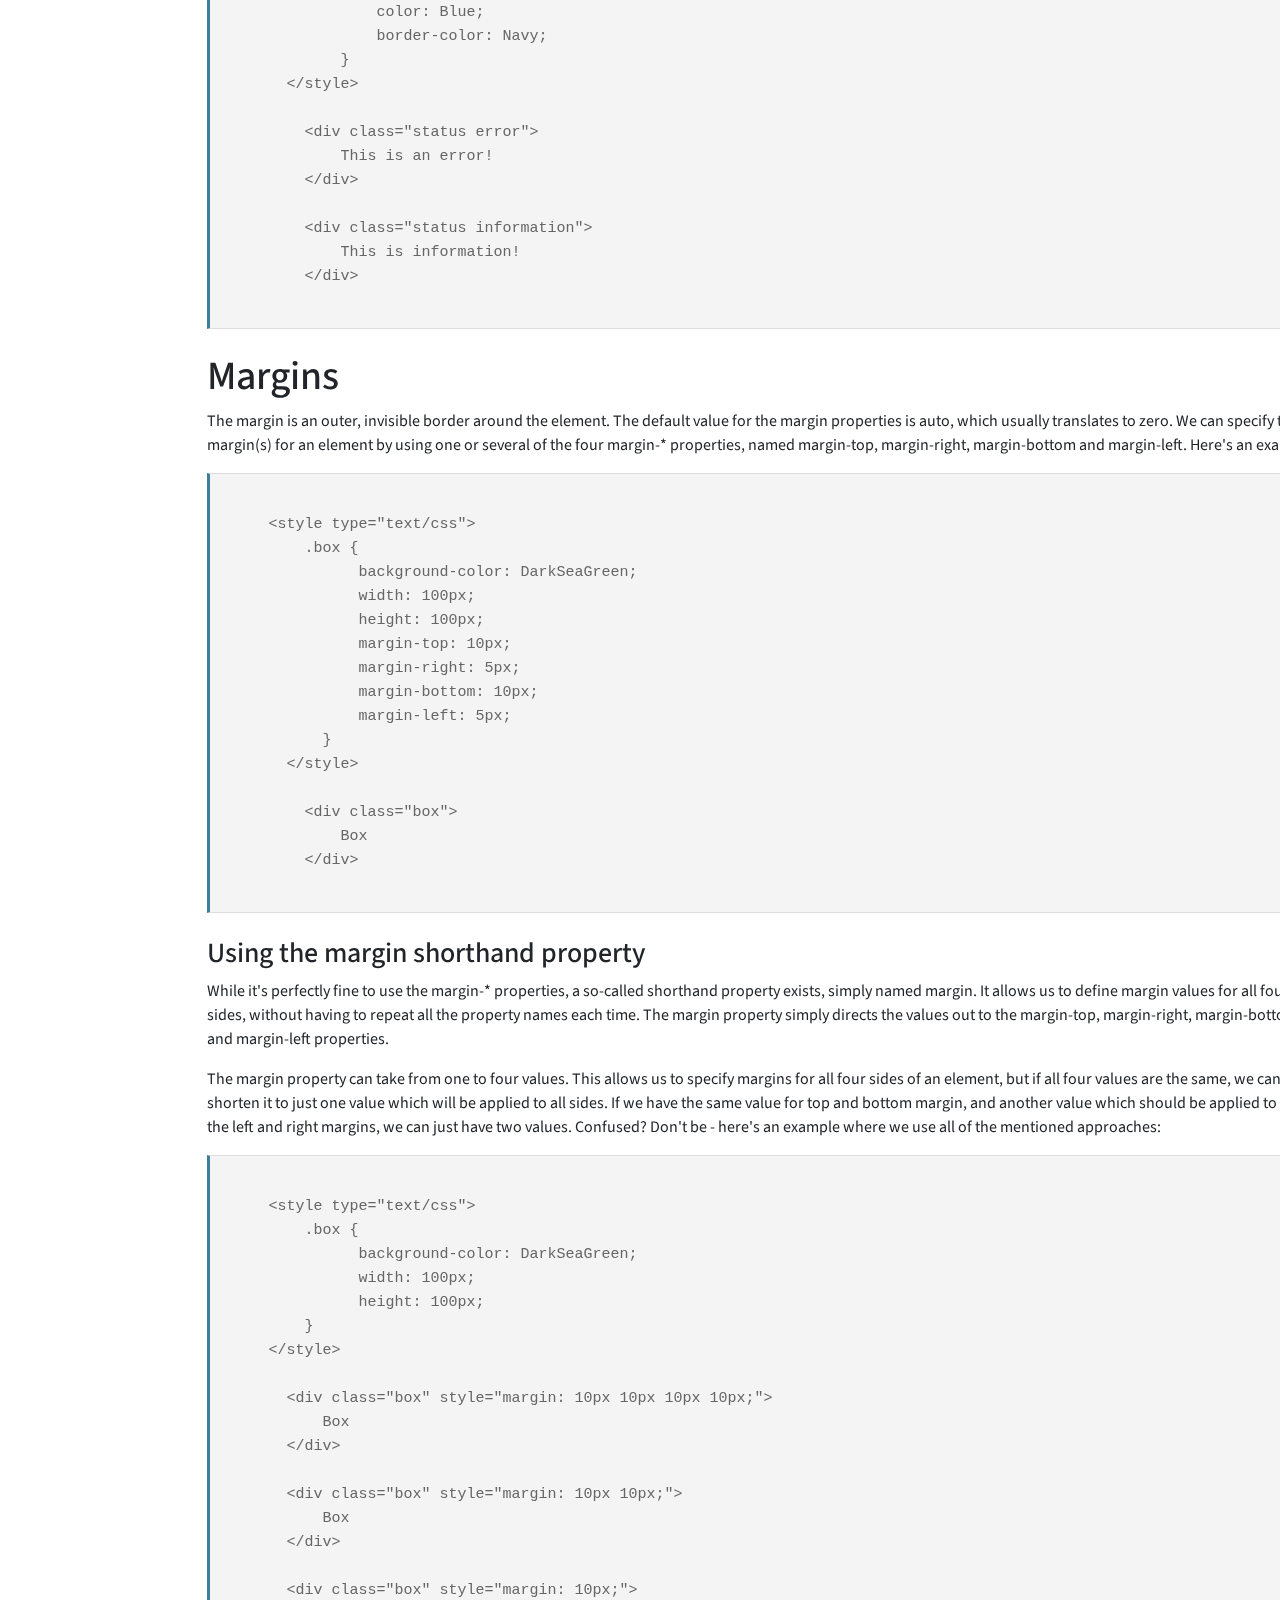
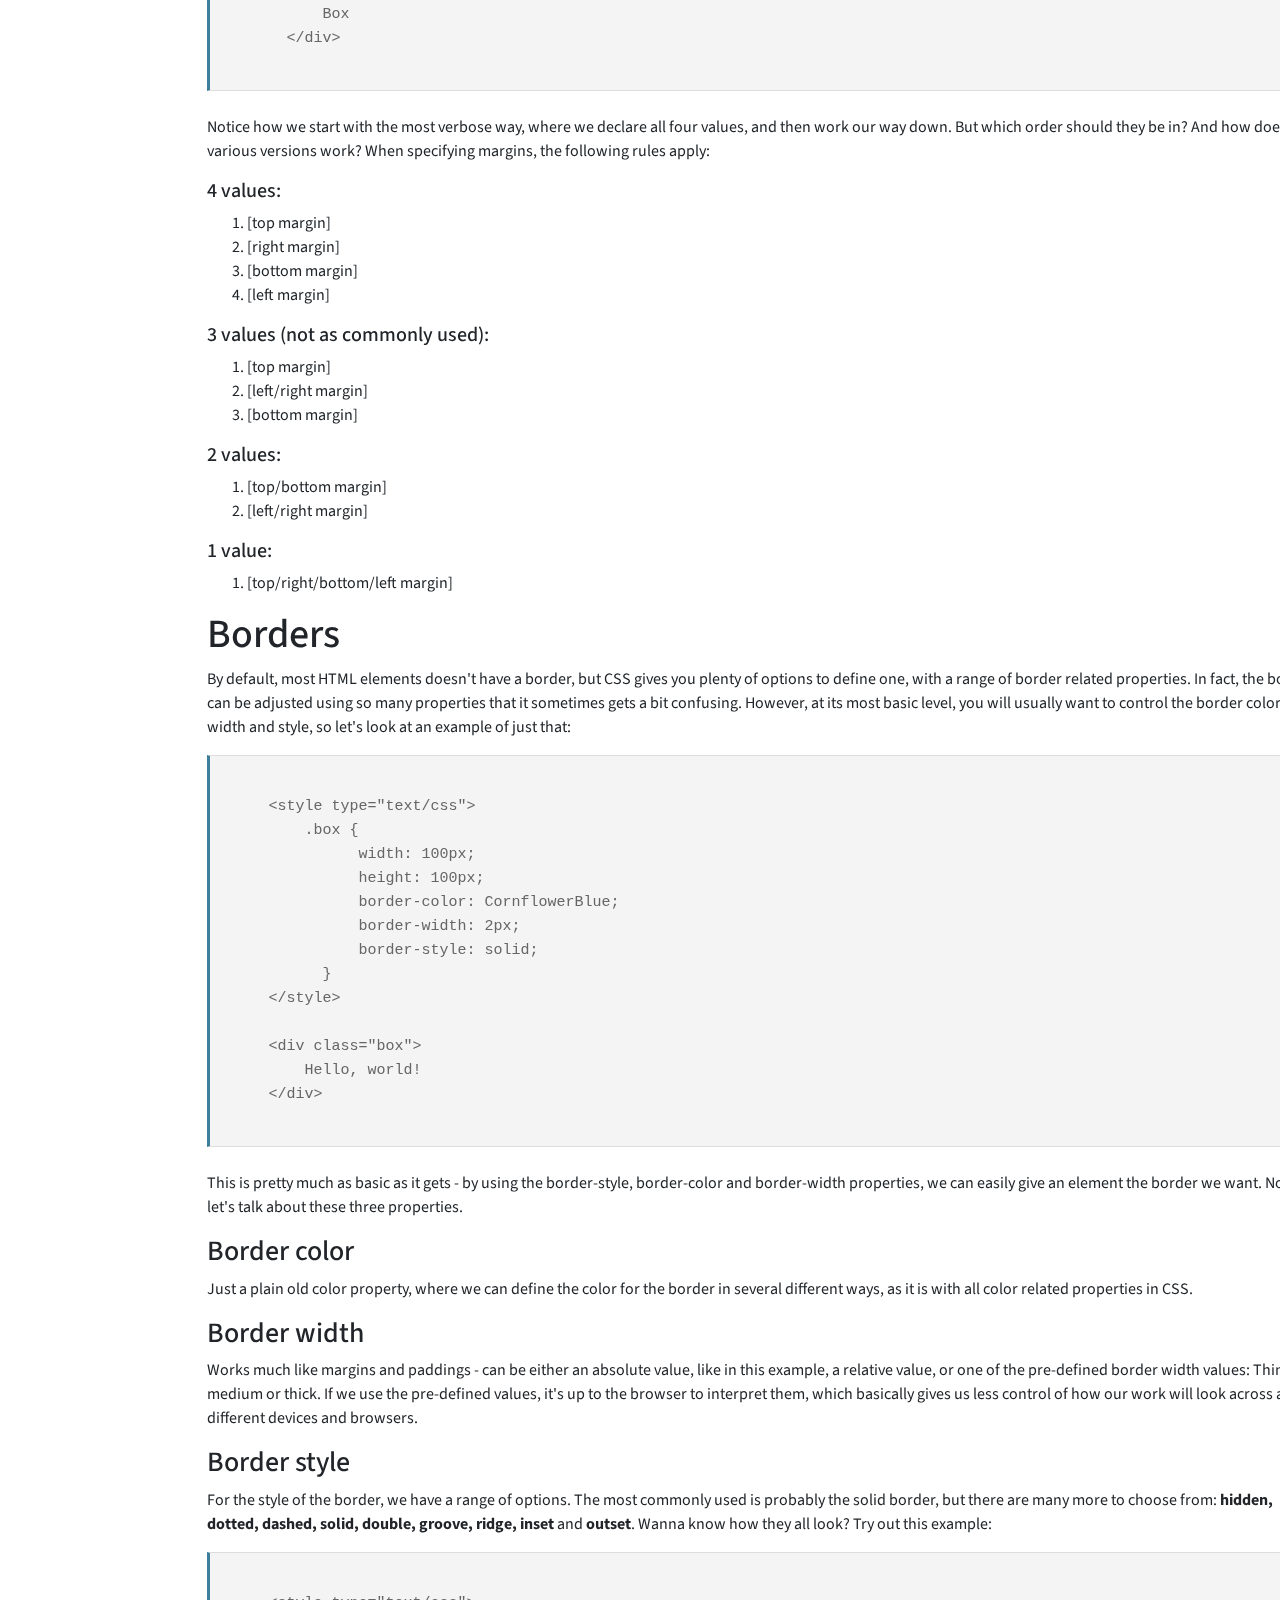
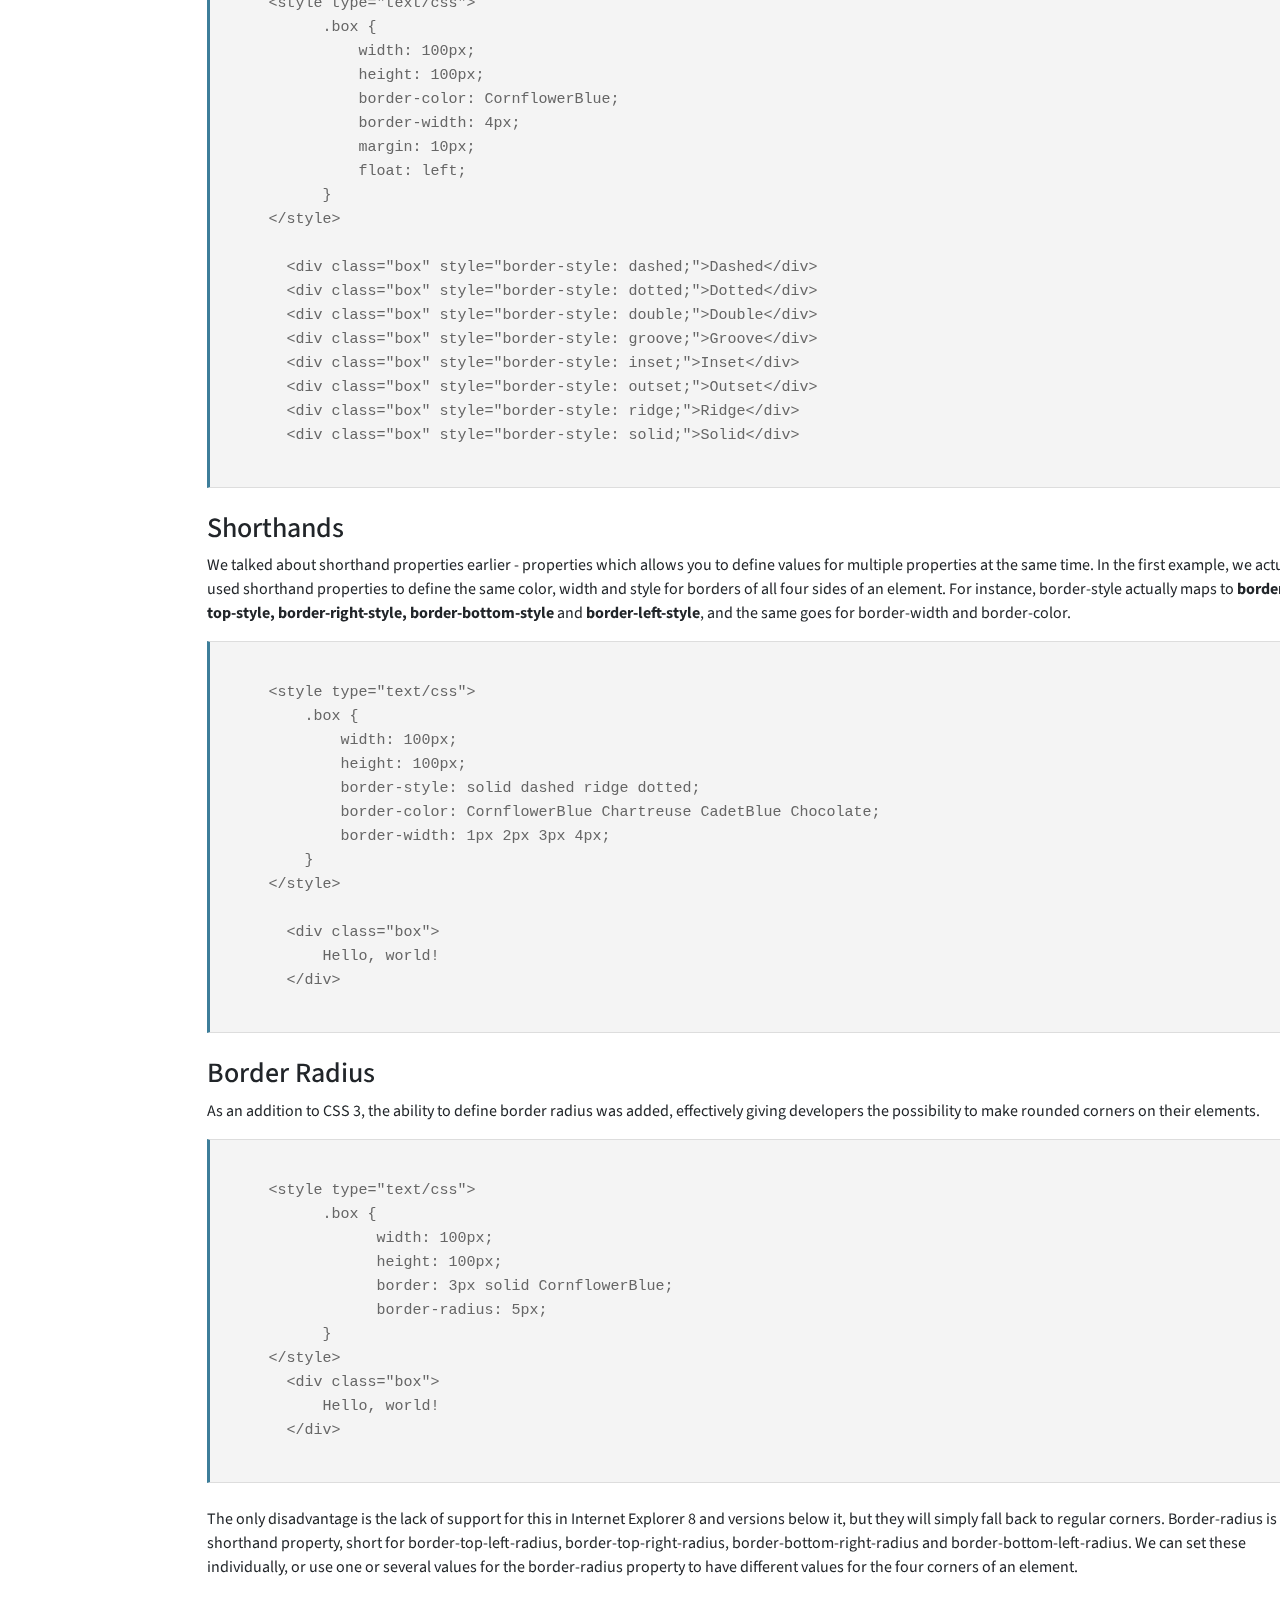
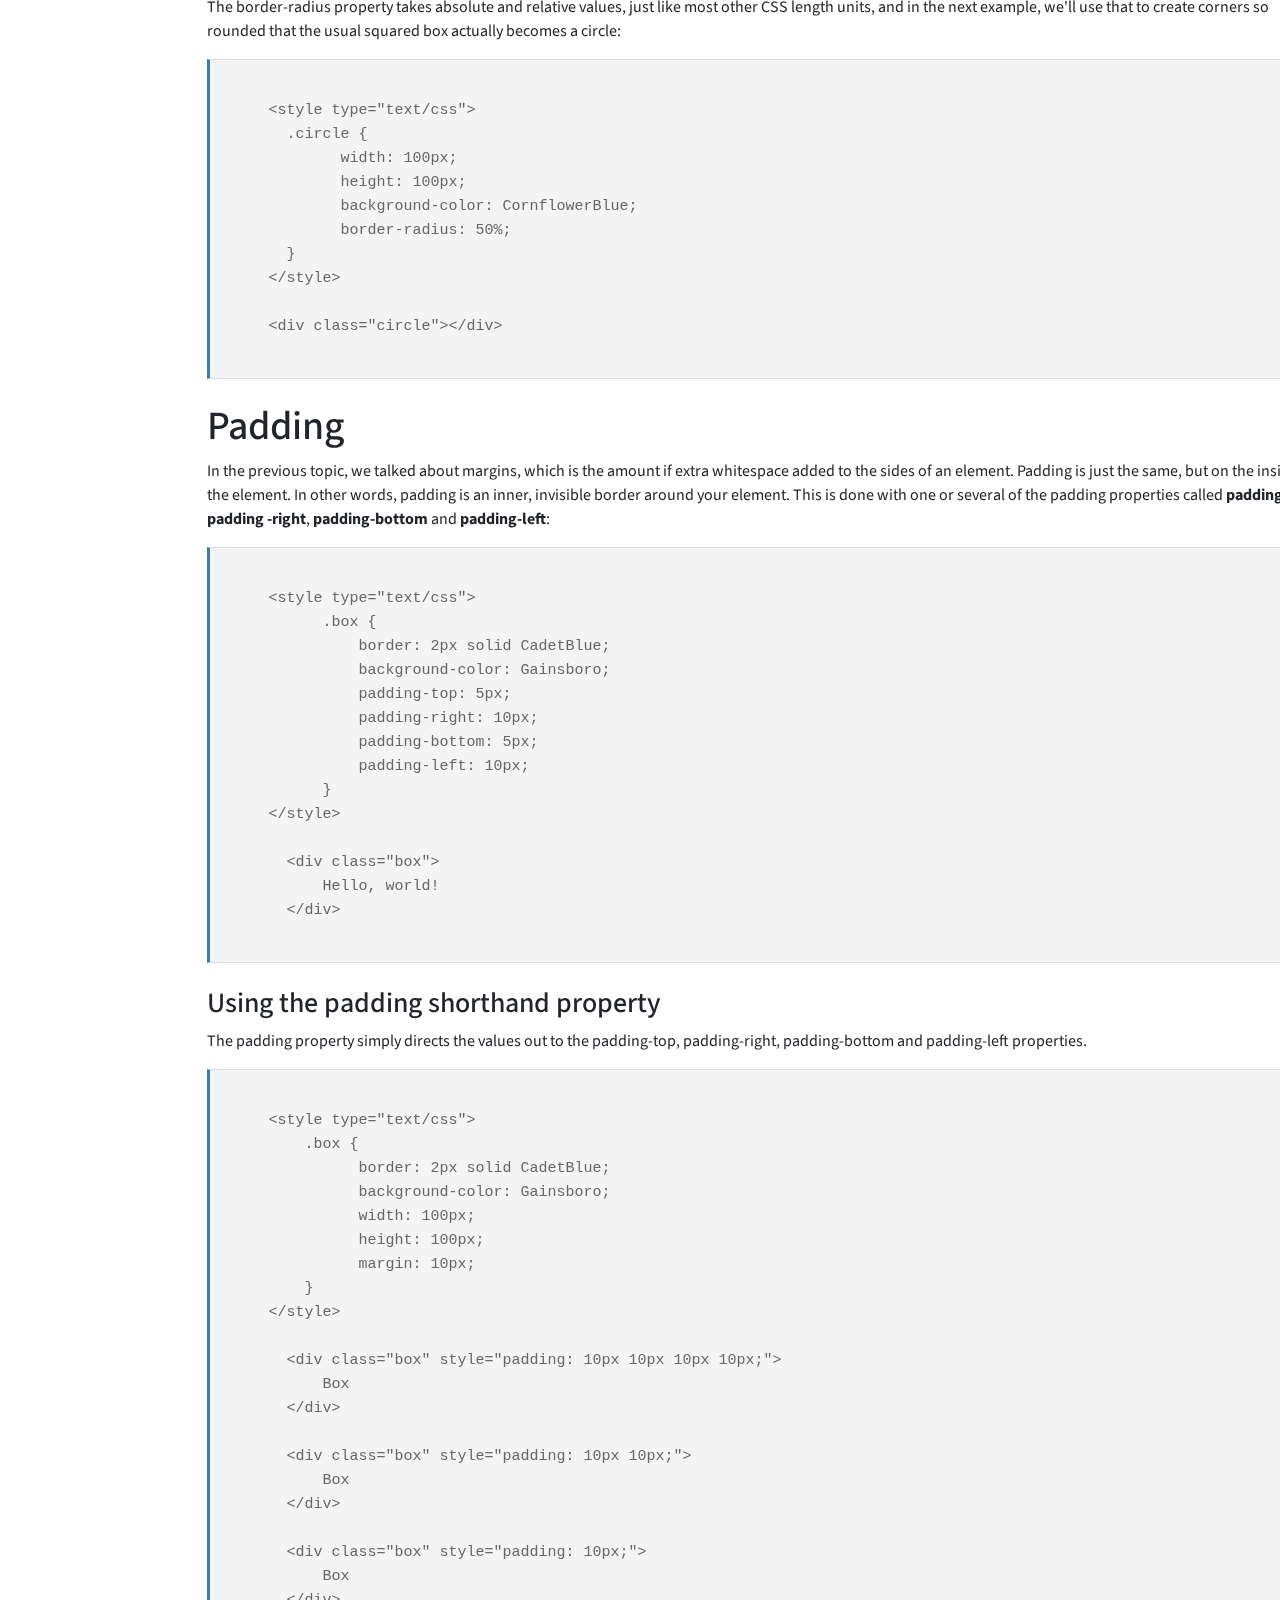
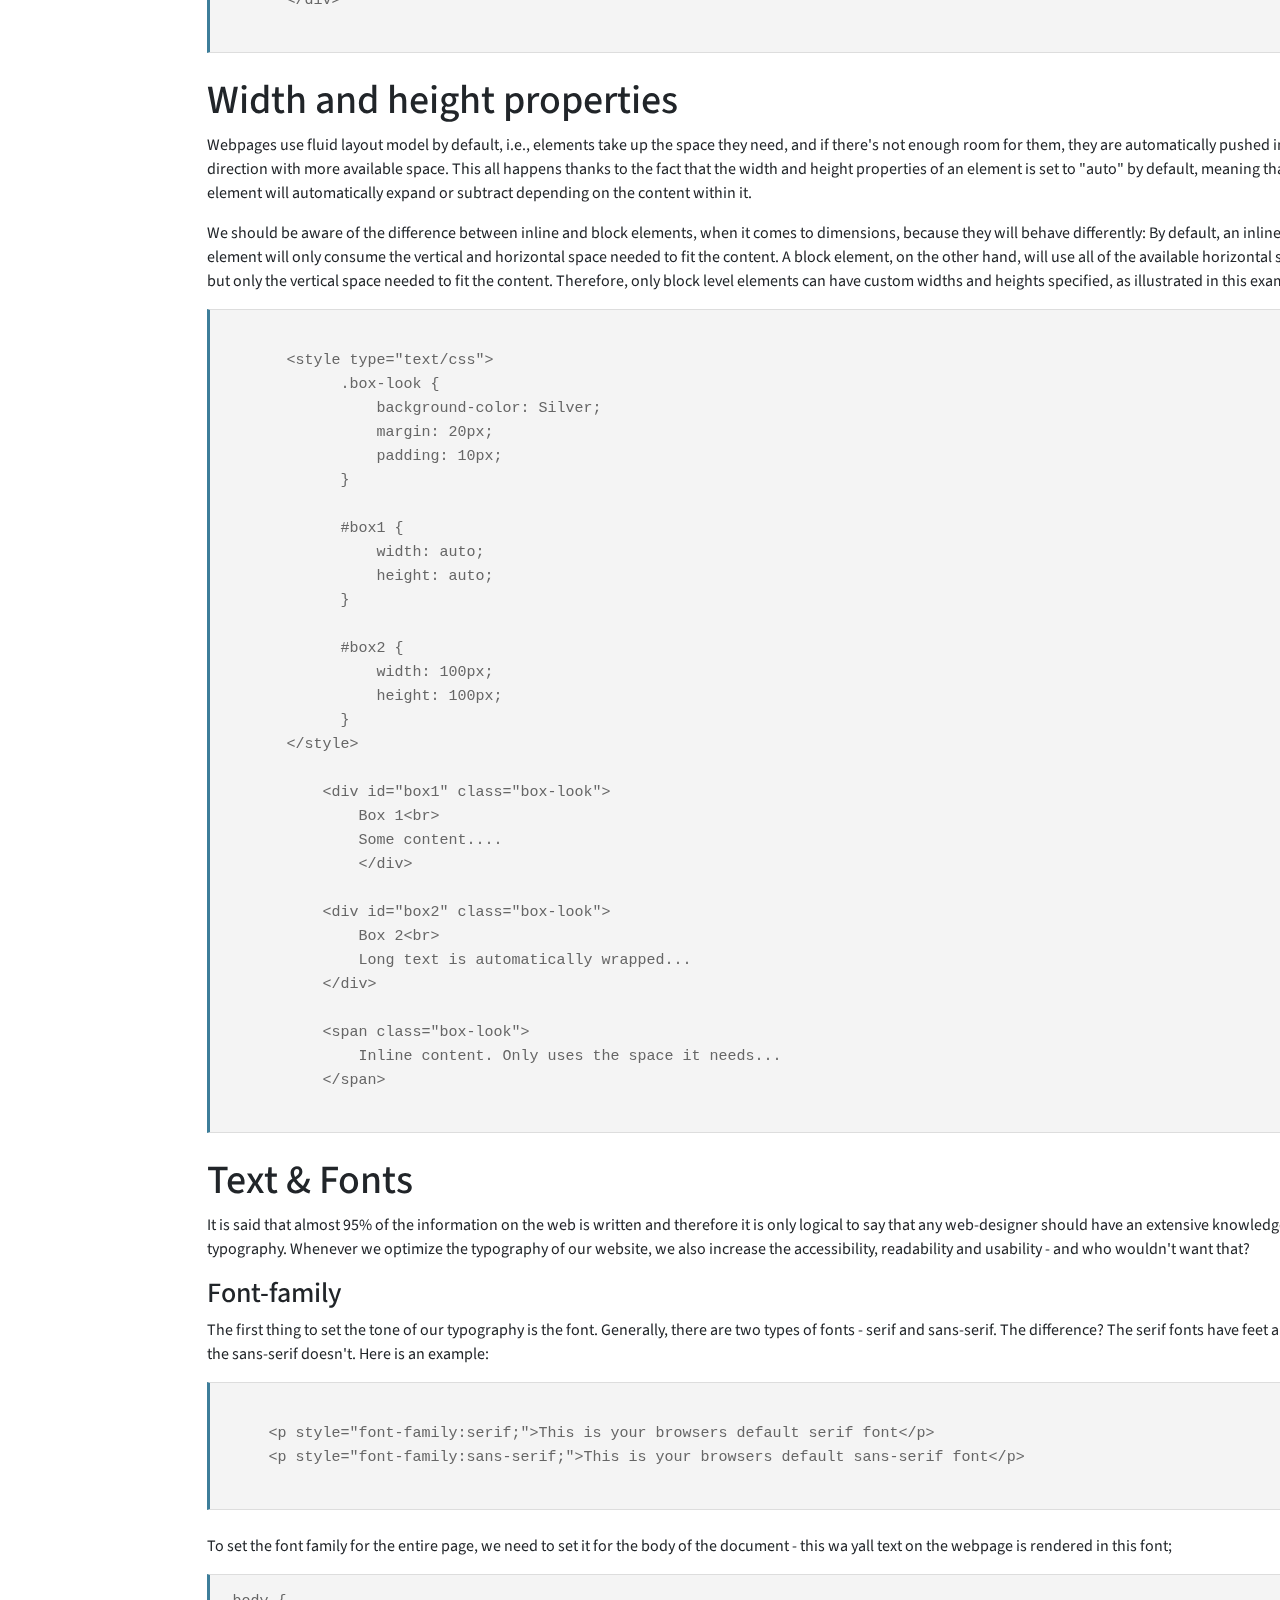
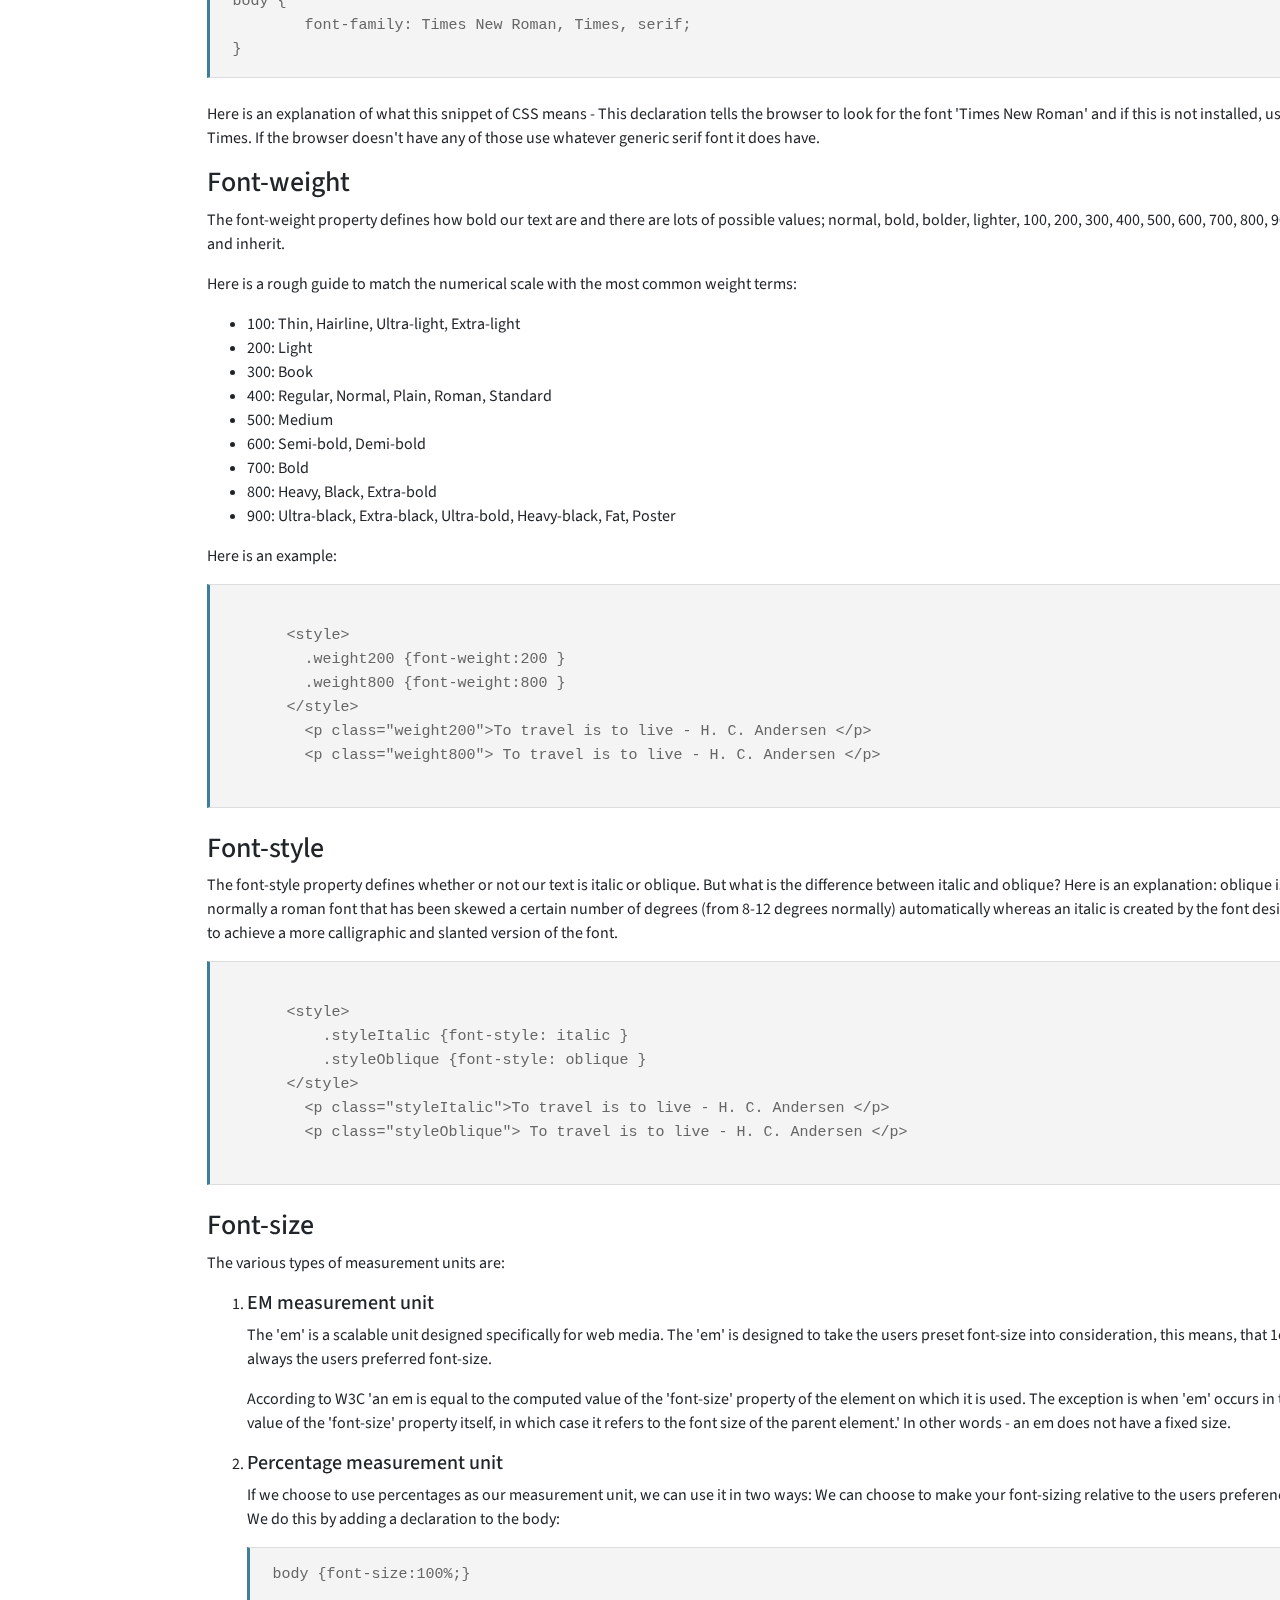
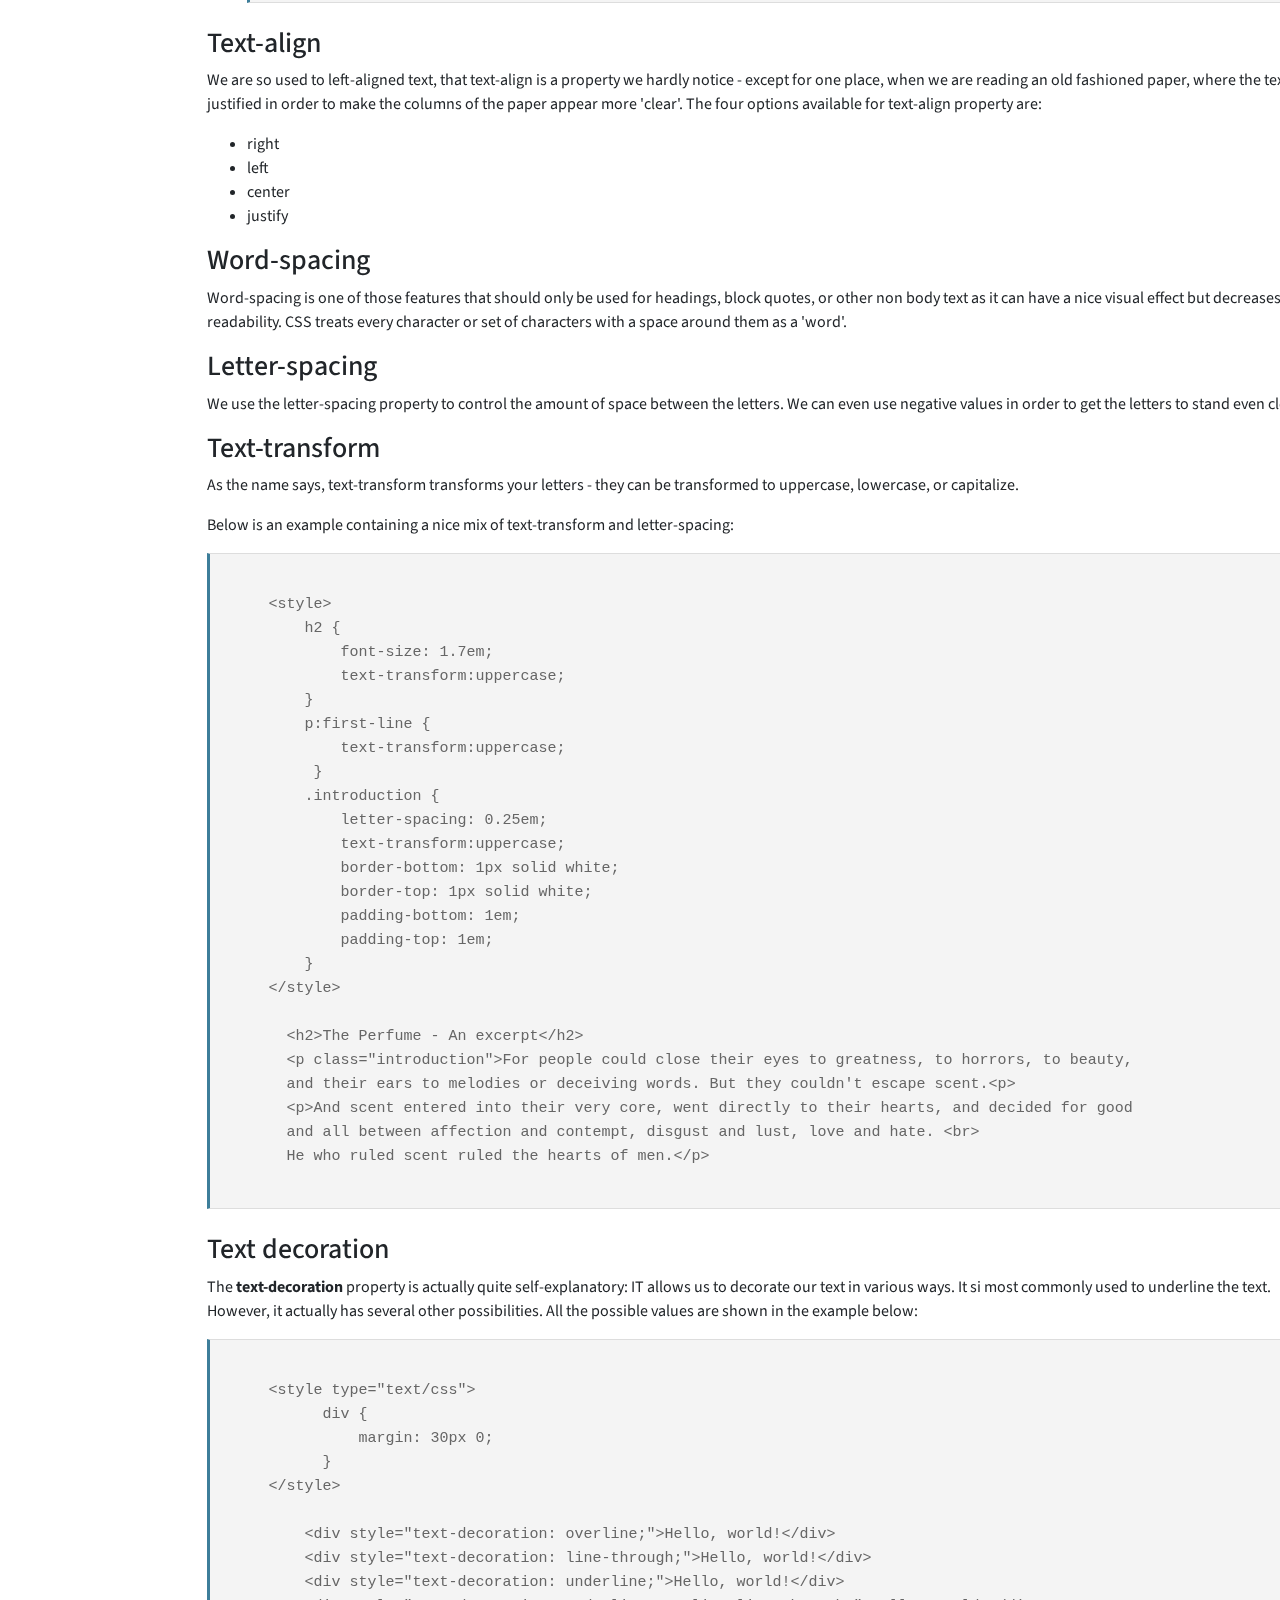
==== commit cbbf1587: "exercises added" ====
--- a/index.html
+++ b/index.html
@@ -22,11 +22,11 @@
   <!-- NavBar  -->
   <ul class="navbar navbar-light bg-white mb-0 " id="navId">
     <li class="navbar-brand px-5 ">
-      <a href="#" class="navbar-brand"><i class="fa fa-css3" aria-hidden="true"></i> CSS Tutorial</a>
+      <a href="#" class="navbar-brand"><img src="download.png" alt="iiitbbsr" width="40px" class="align-middle"></i> CSS Tutorial</a>
     </li>
     <ul class="navbar-nav">
       <li class="nav-item">
-        <a class="test" href="#">Test your Proficiency</a>
+        <a class="test" href="test.html"><i class="fa fa-css3" aria-hidden="true"></i> Test your Proficiency</a>
       </li>
     </ul>
     <form class="form-inline my-2 my-lg-0">
--- a/style.css
+++ b/style.css
@@ -95,4 +95,8 @@
 .sidenav h3 {
   padding: 6px 8px 6px 16px;
   color: #064579;
+}
+
+p.option {
+  padding-left: 20px;
 }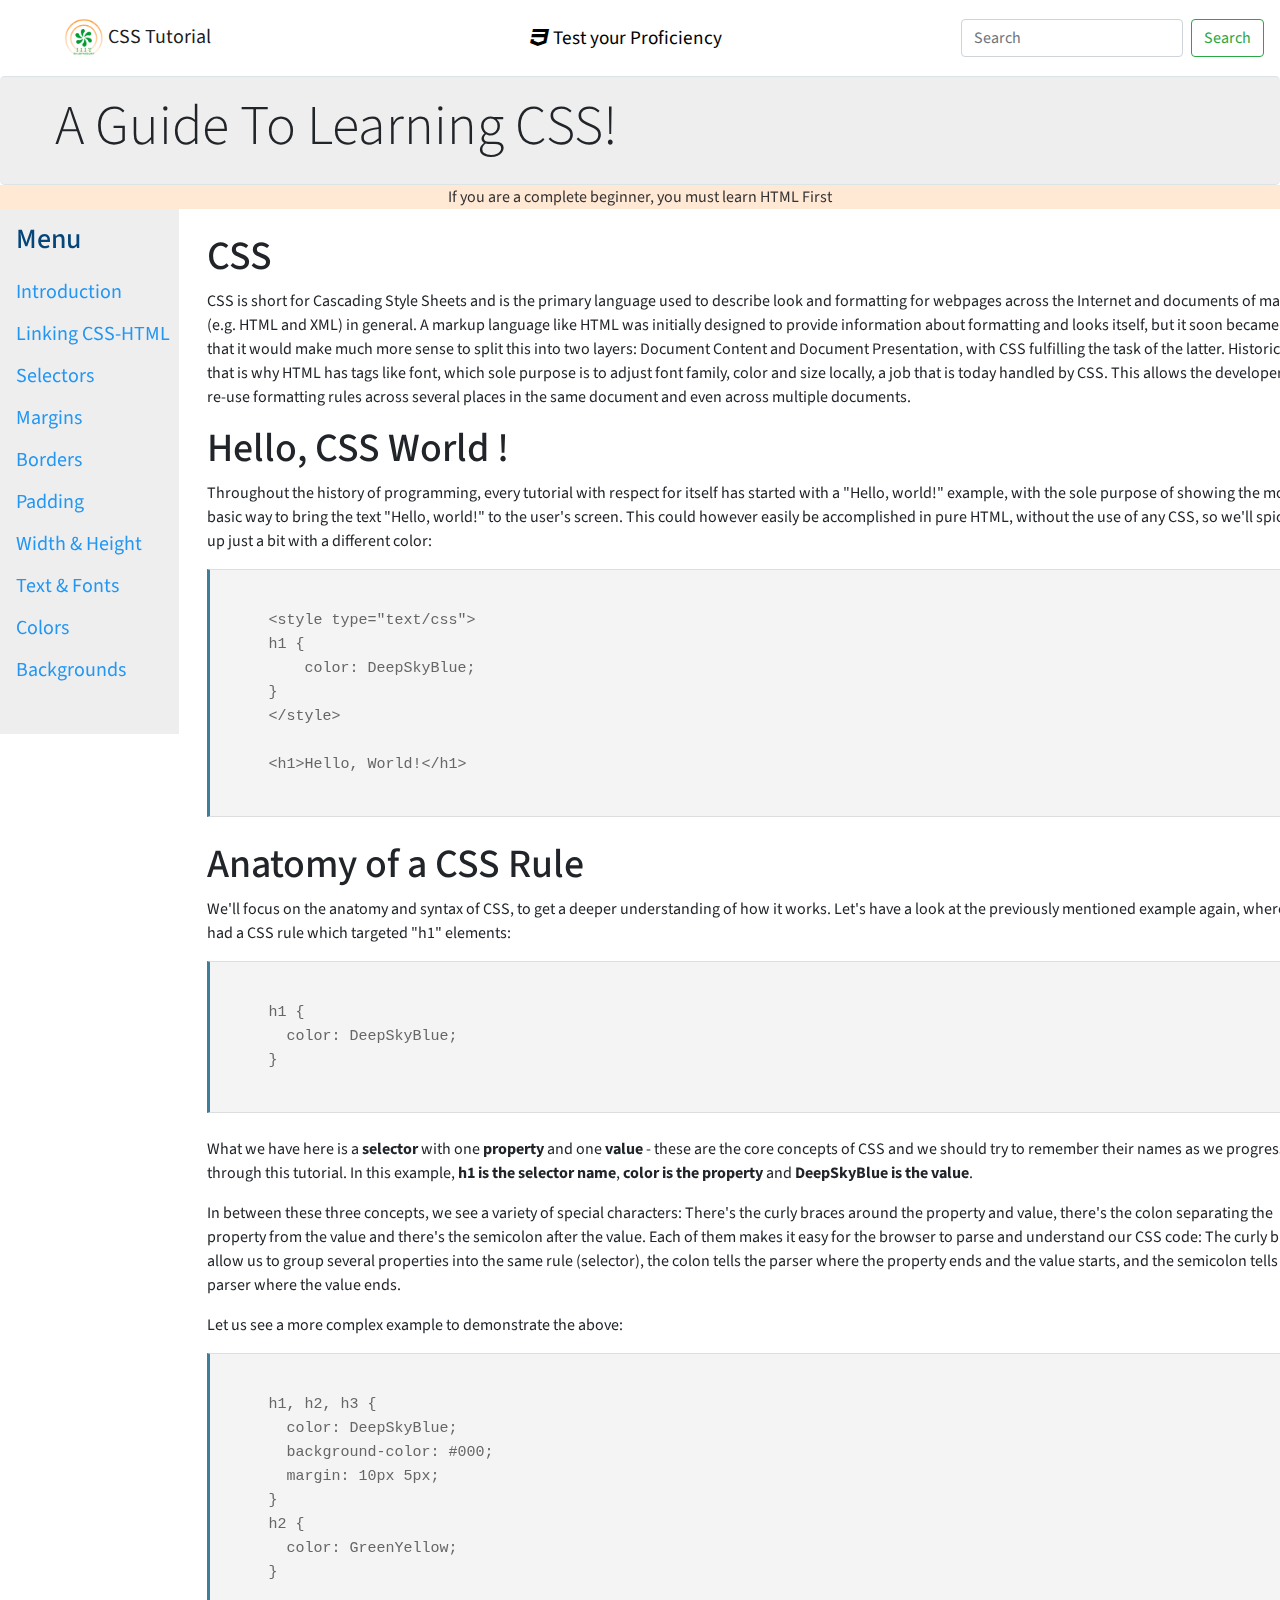
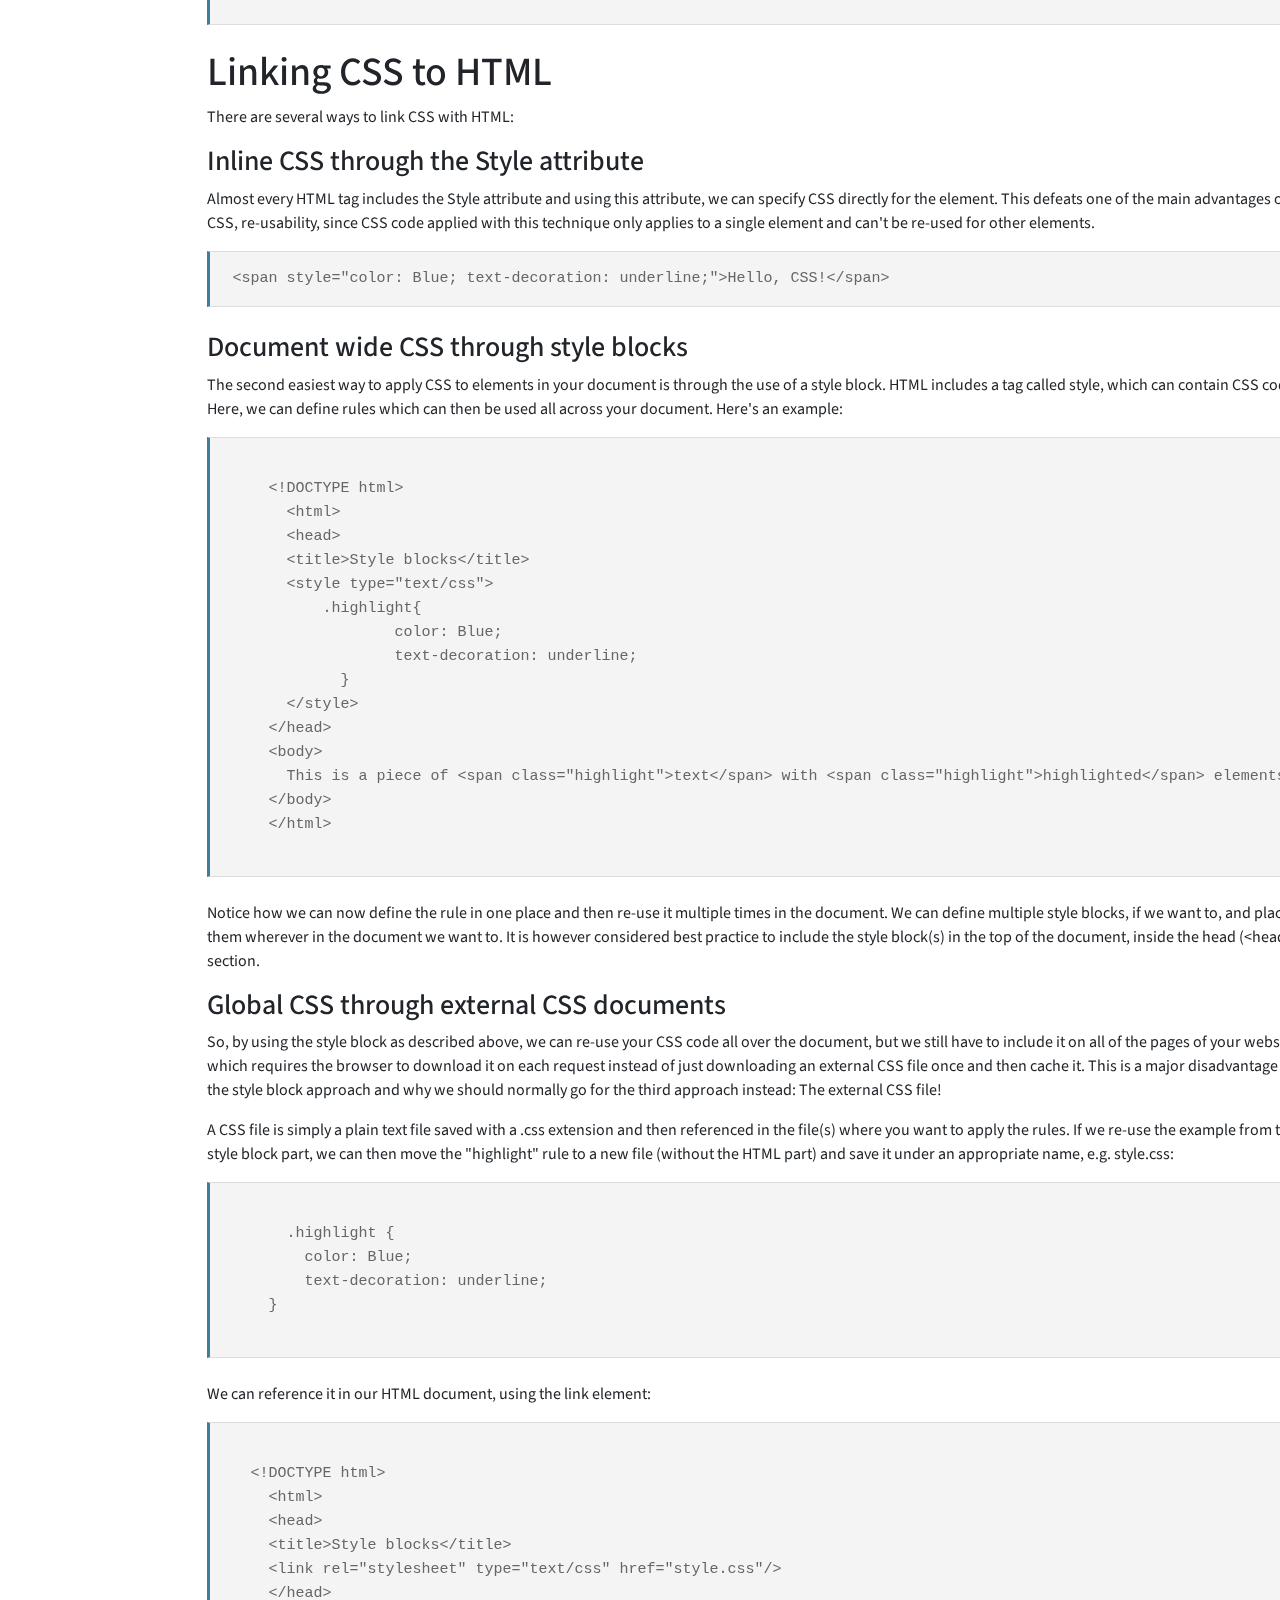
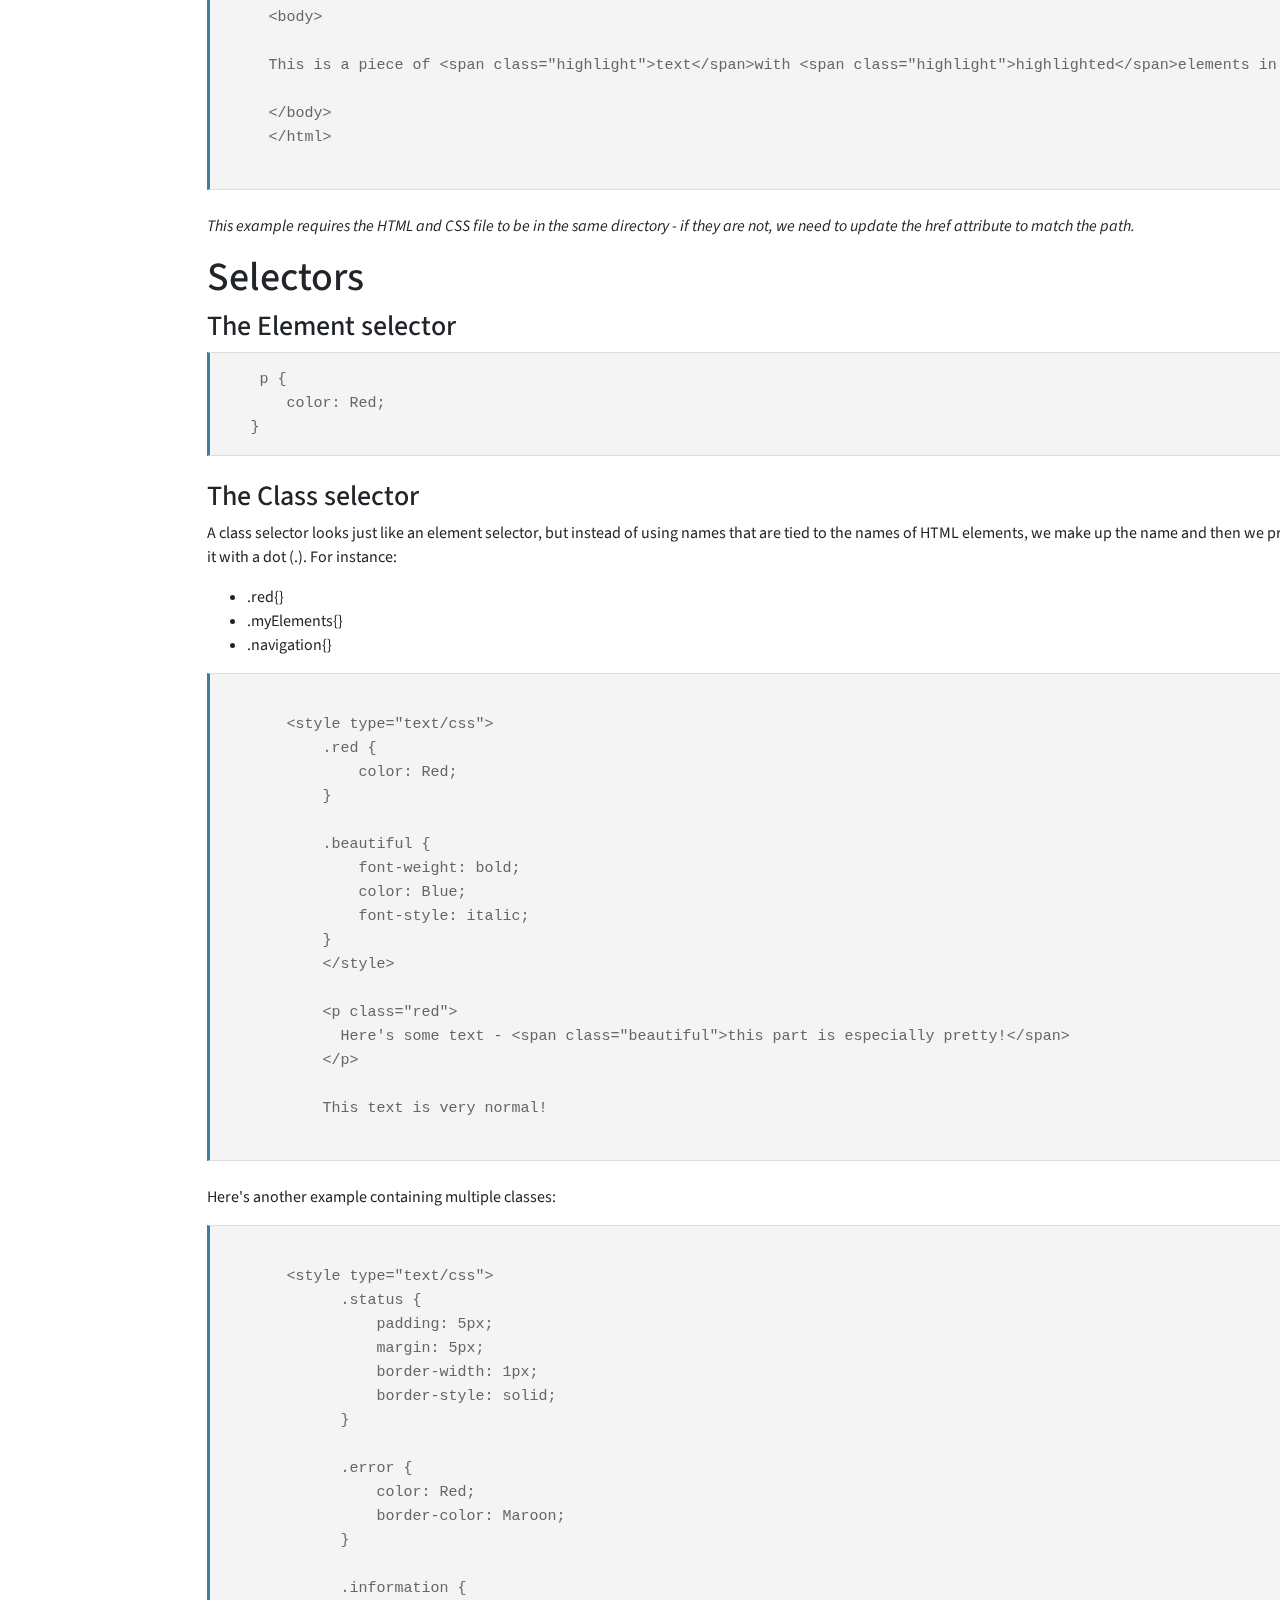
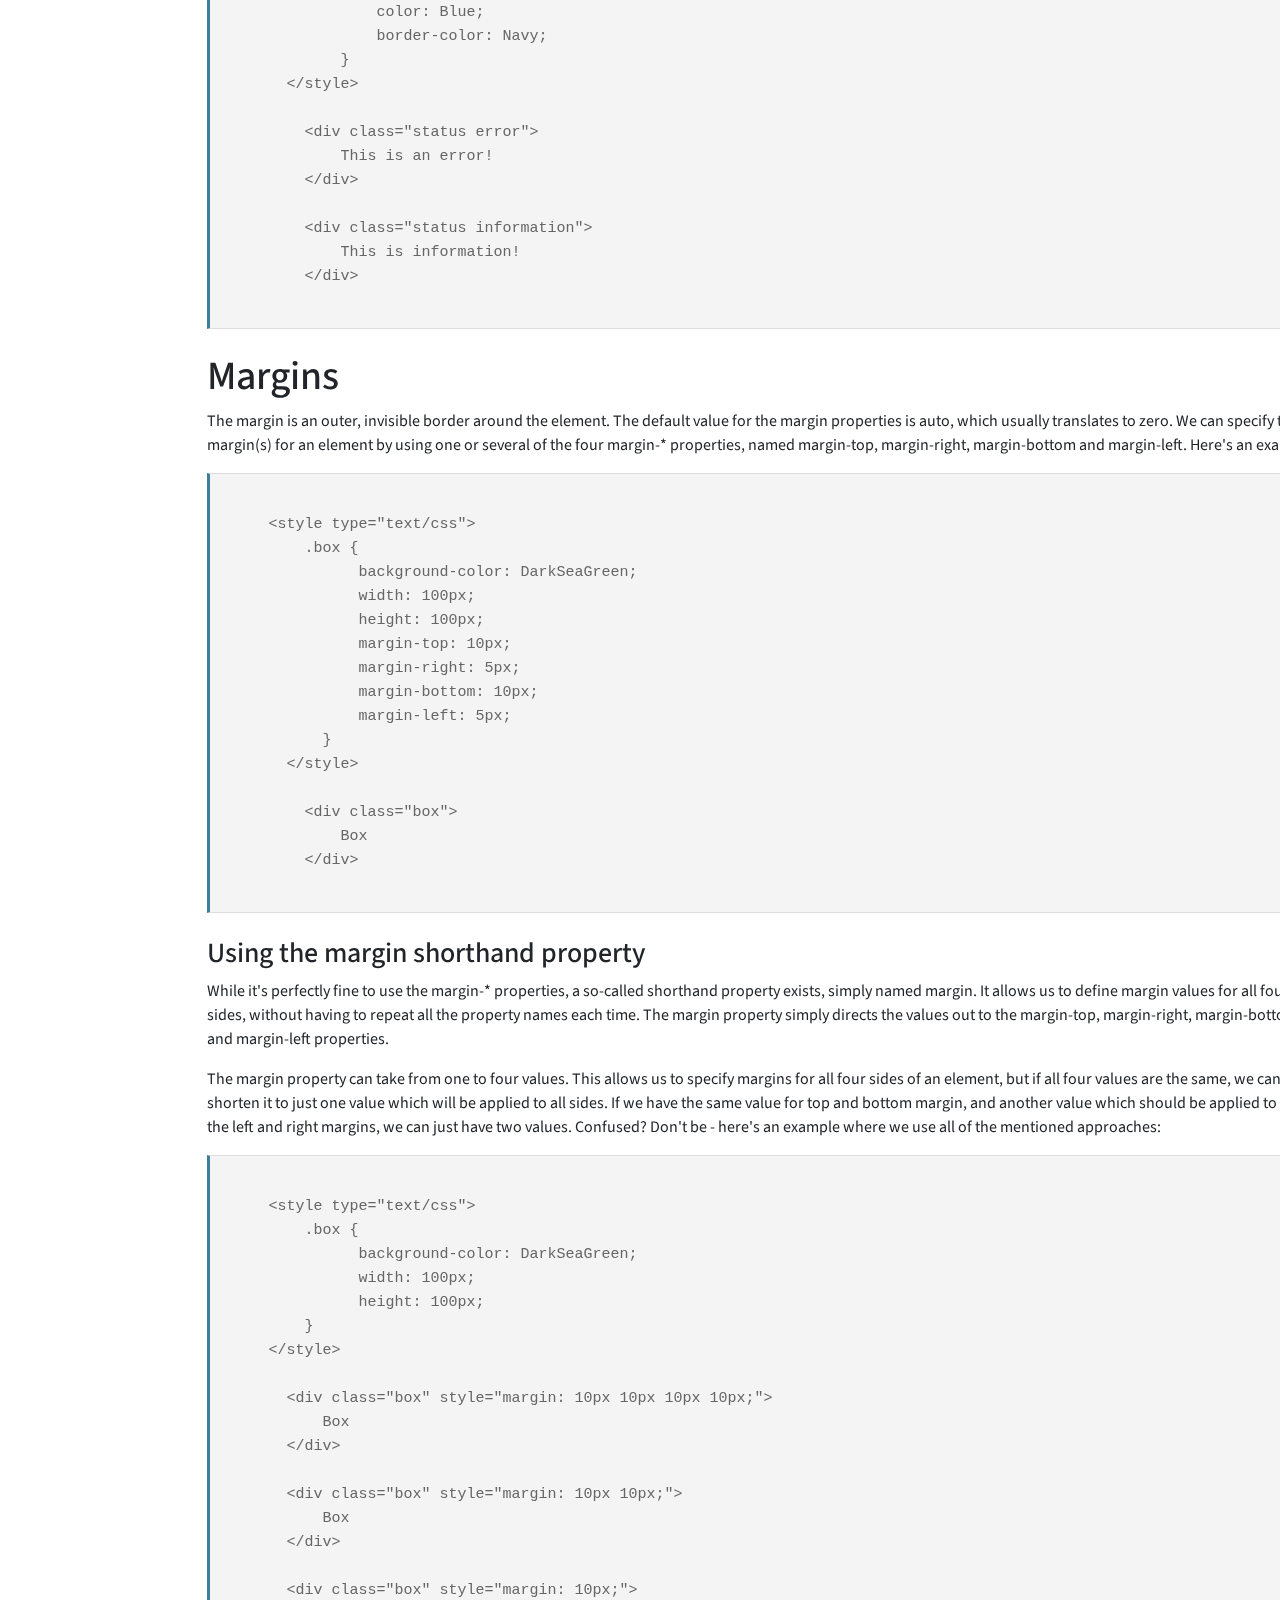
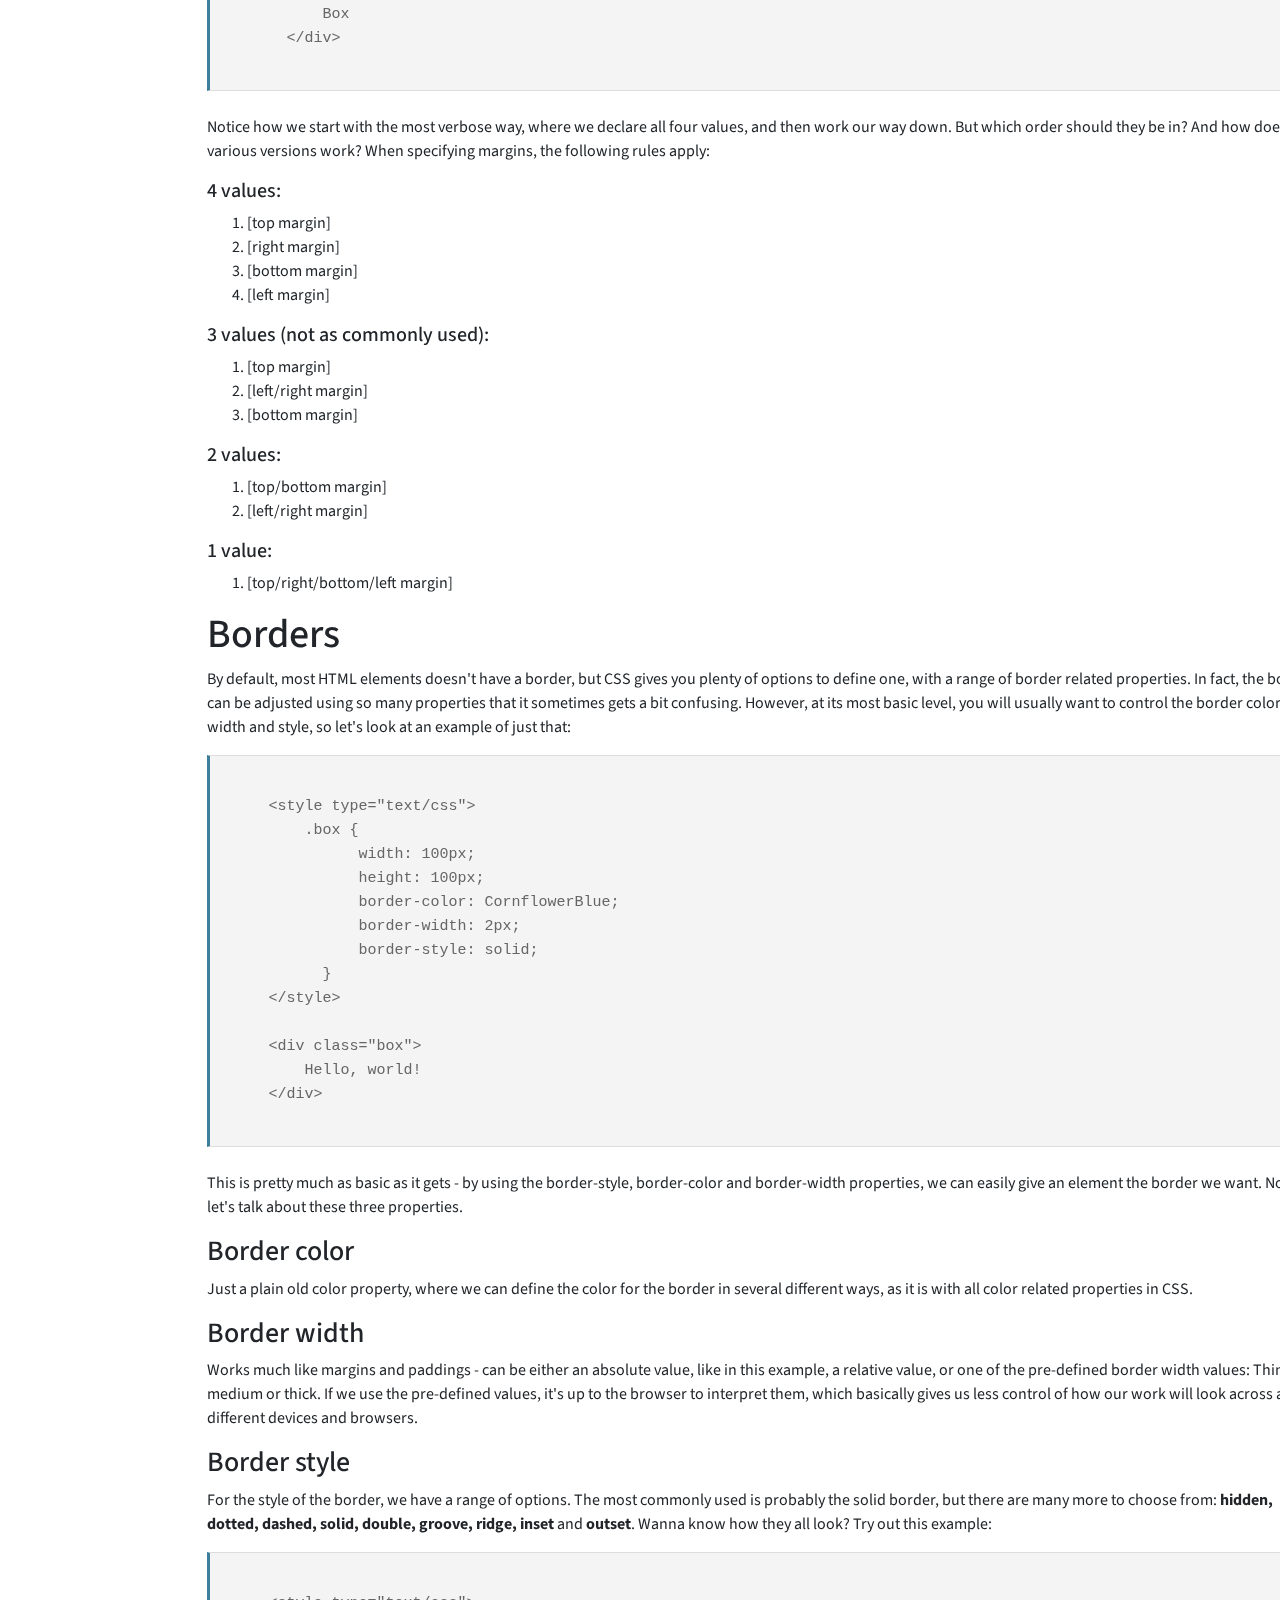
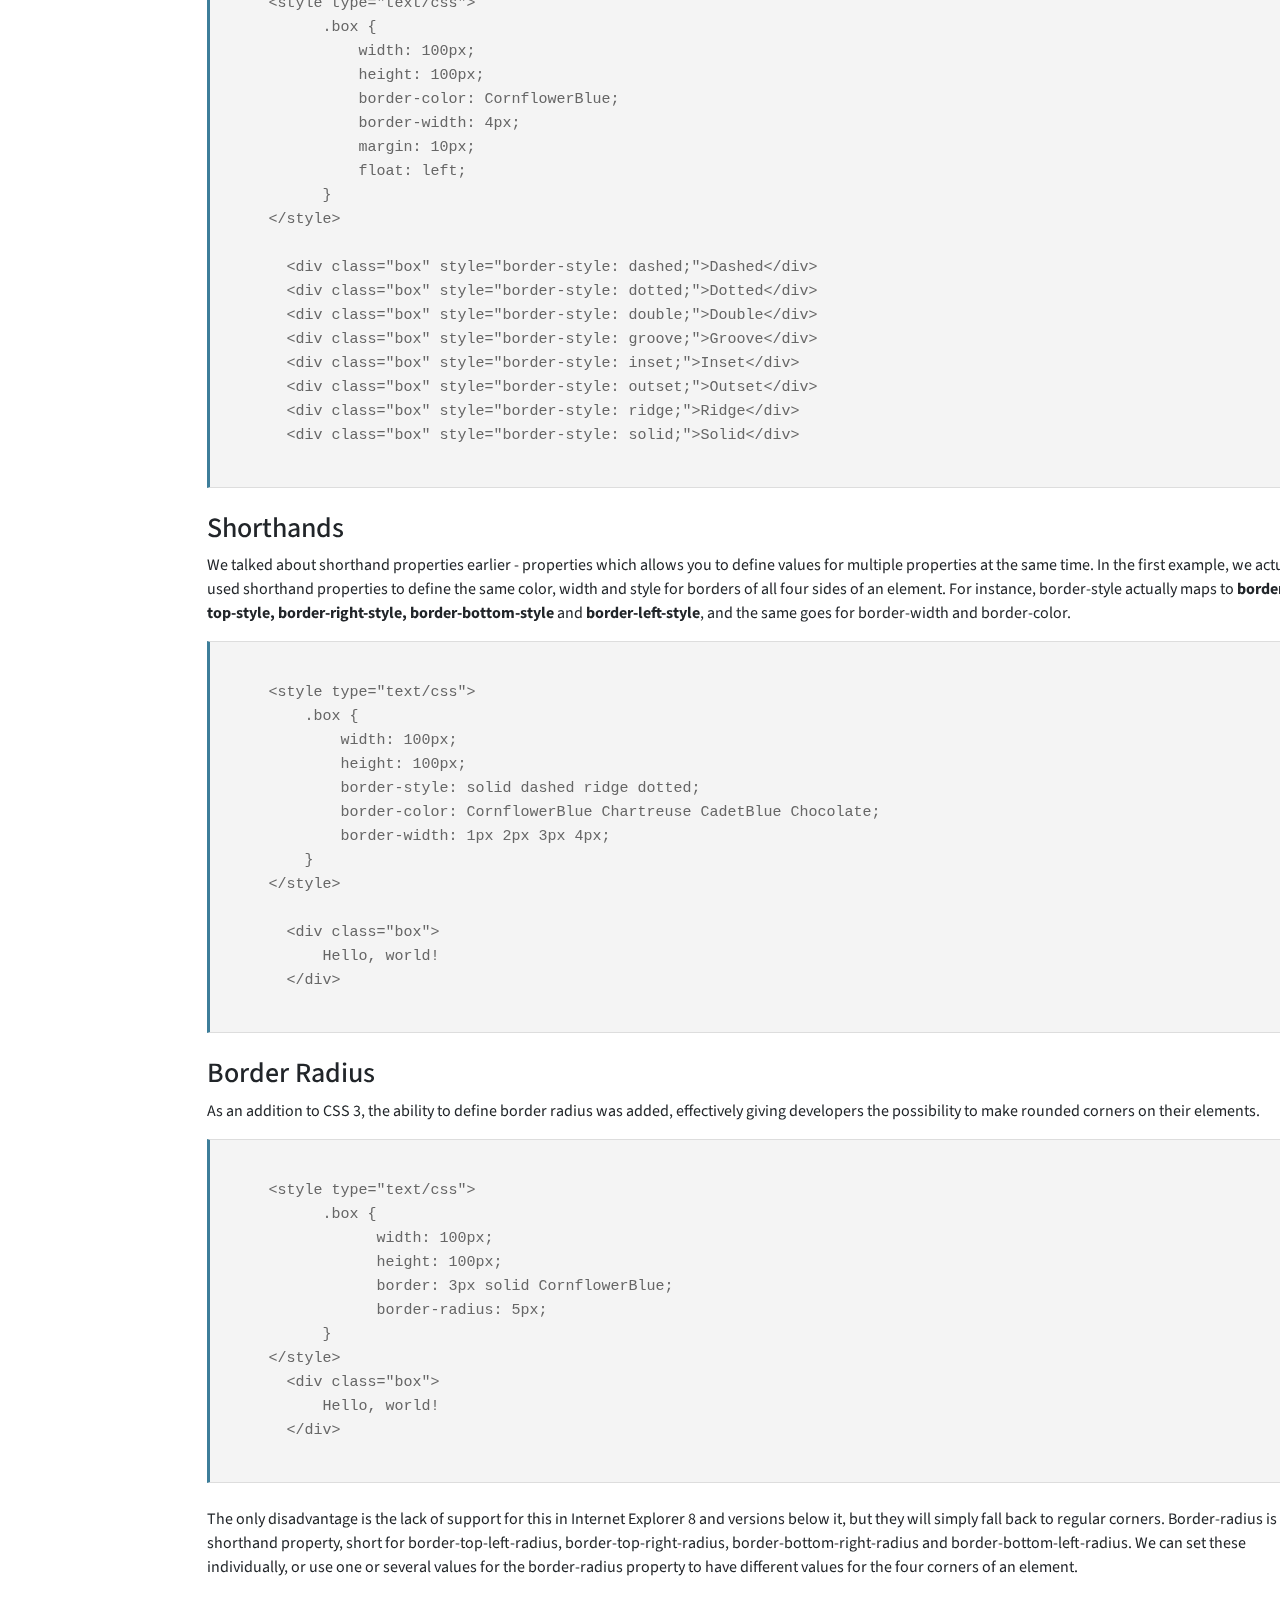
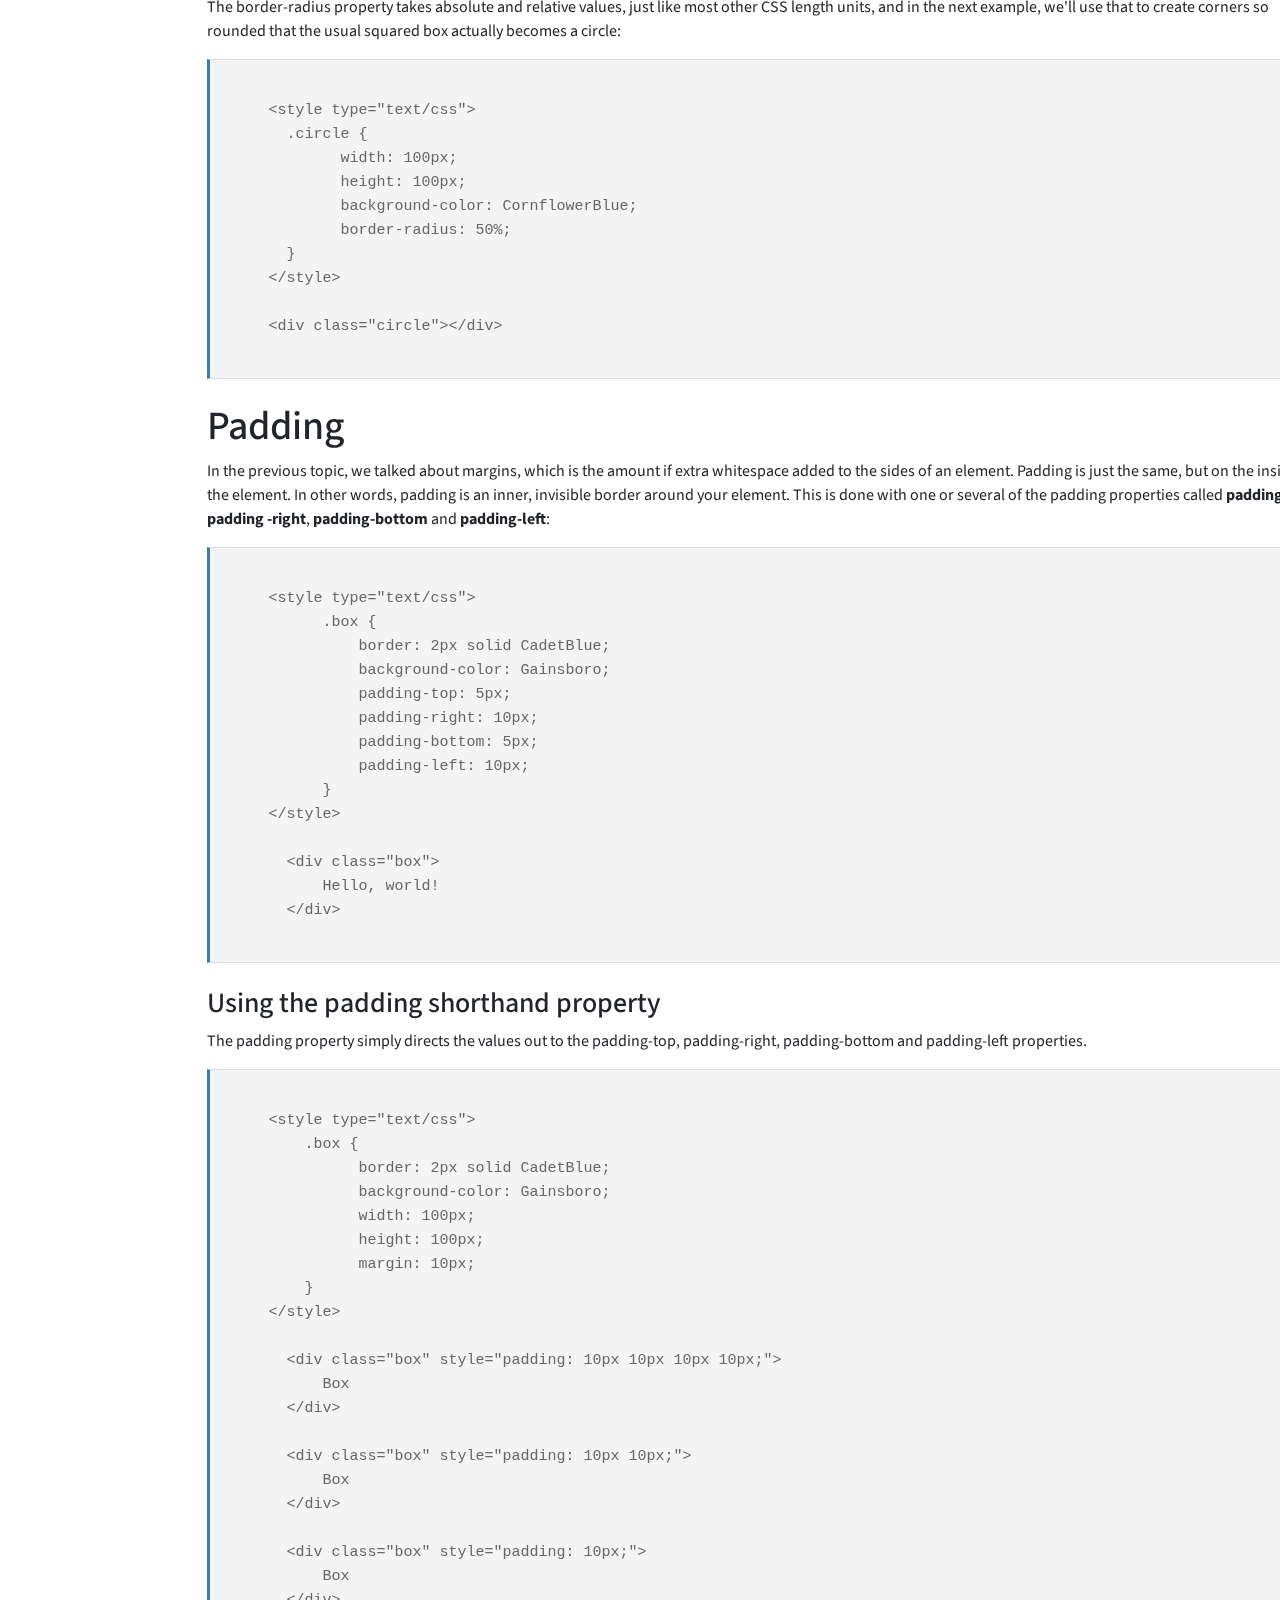
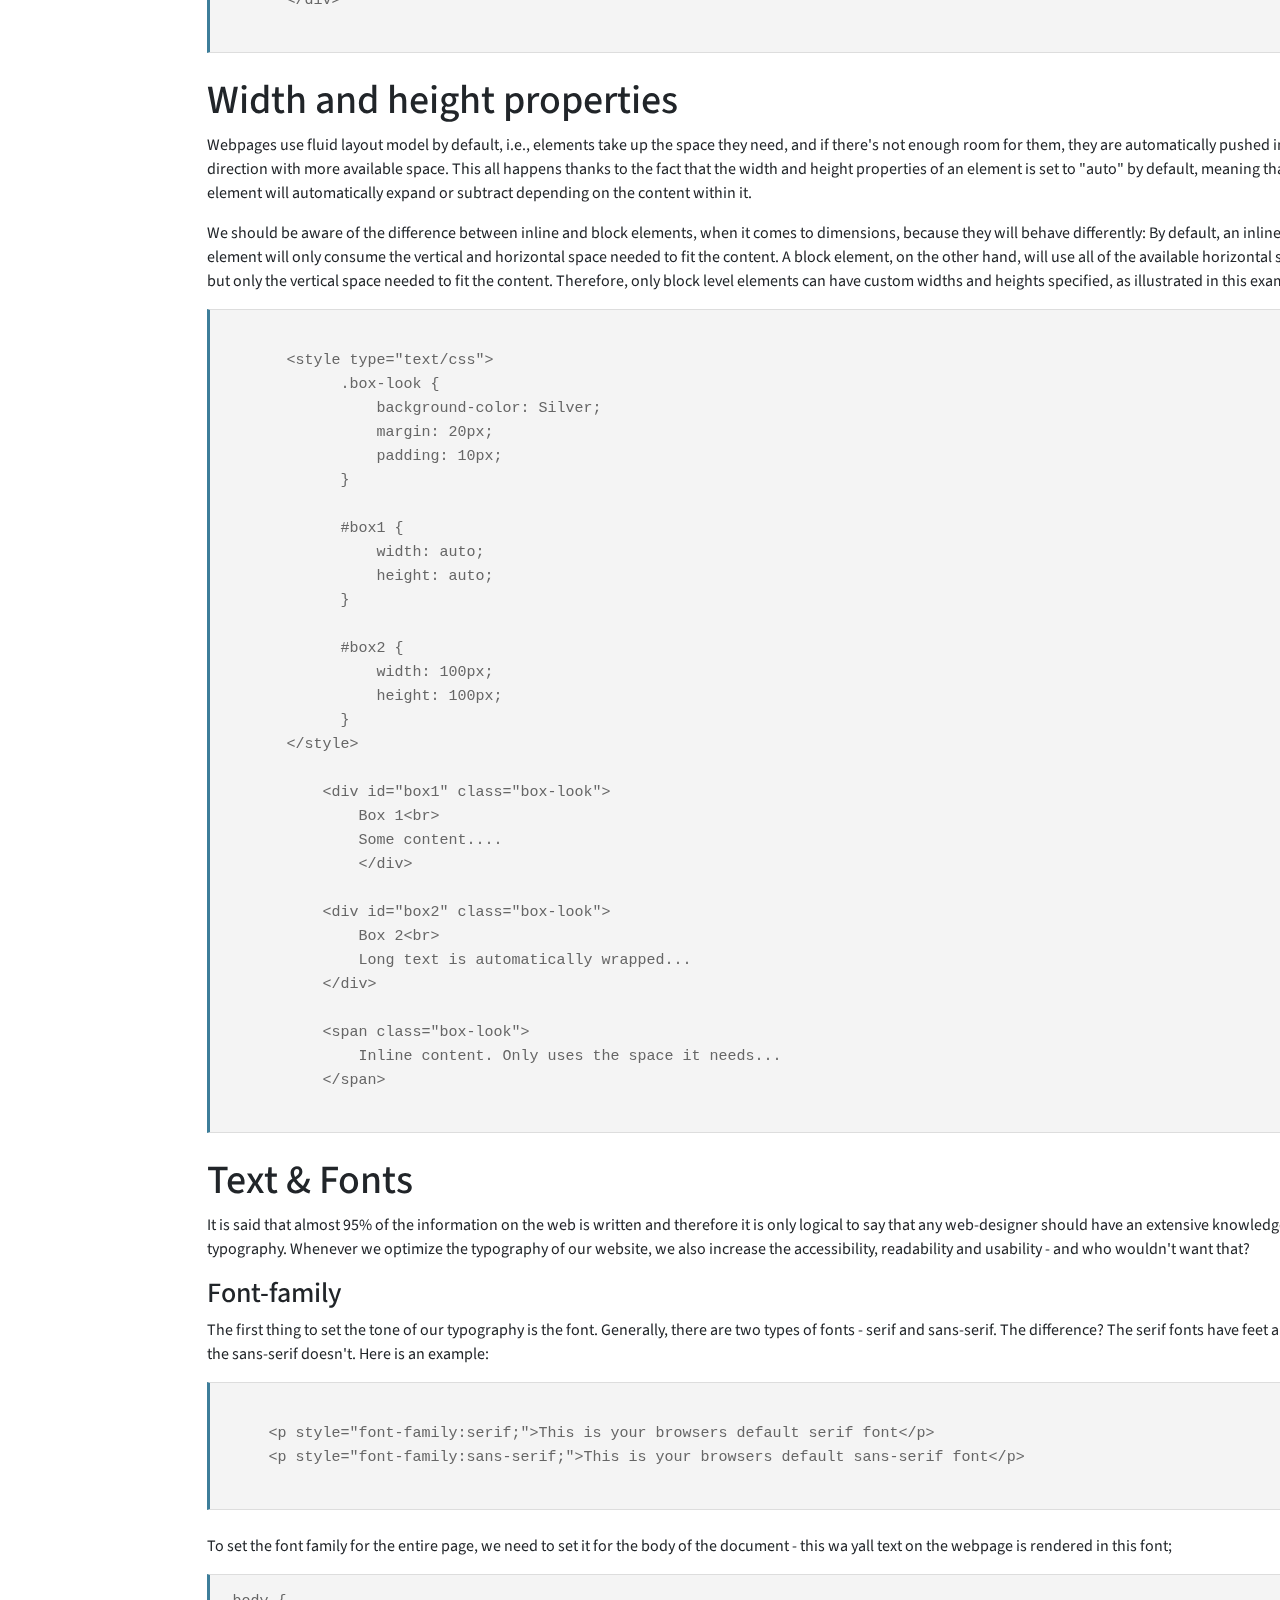
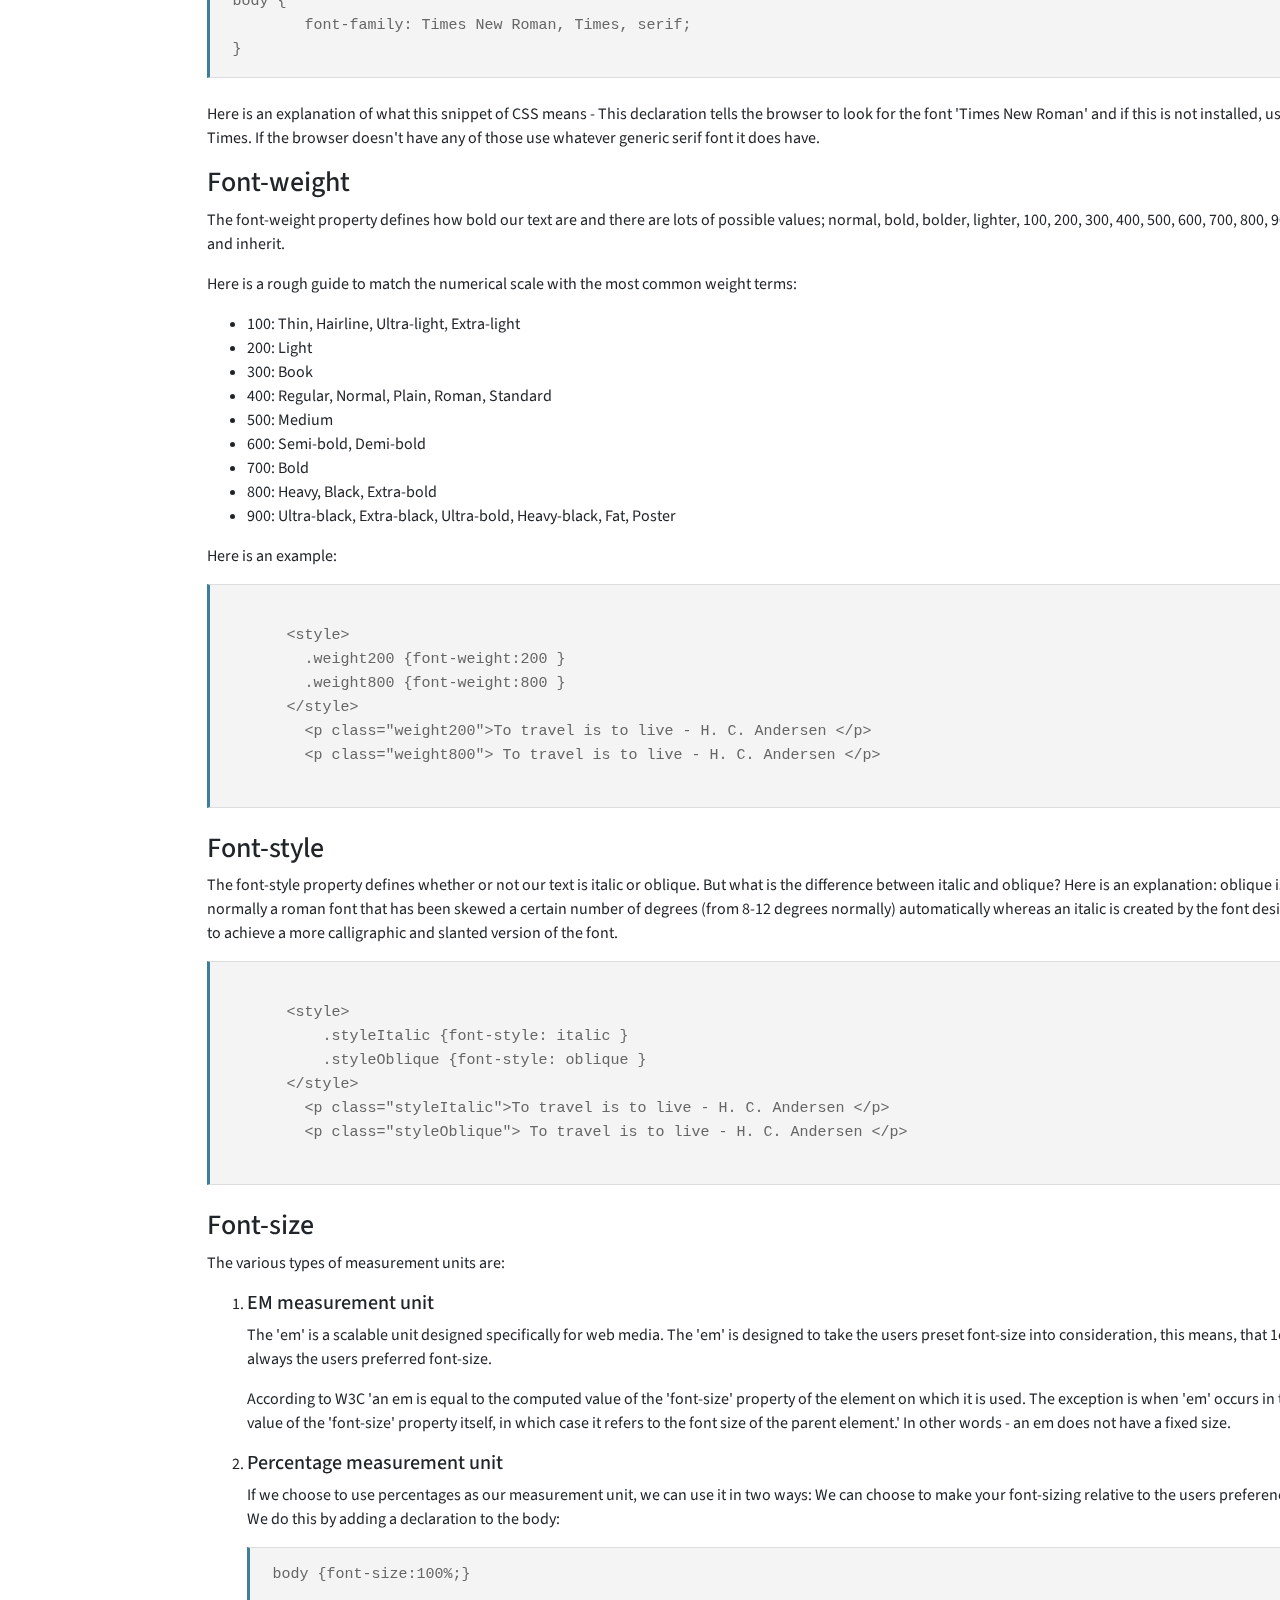
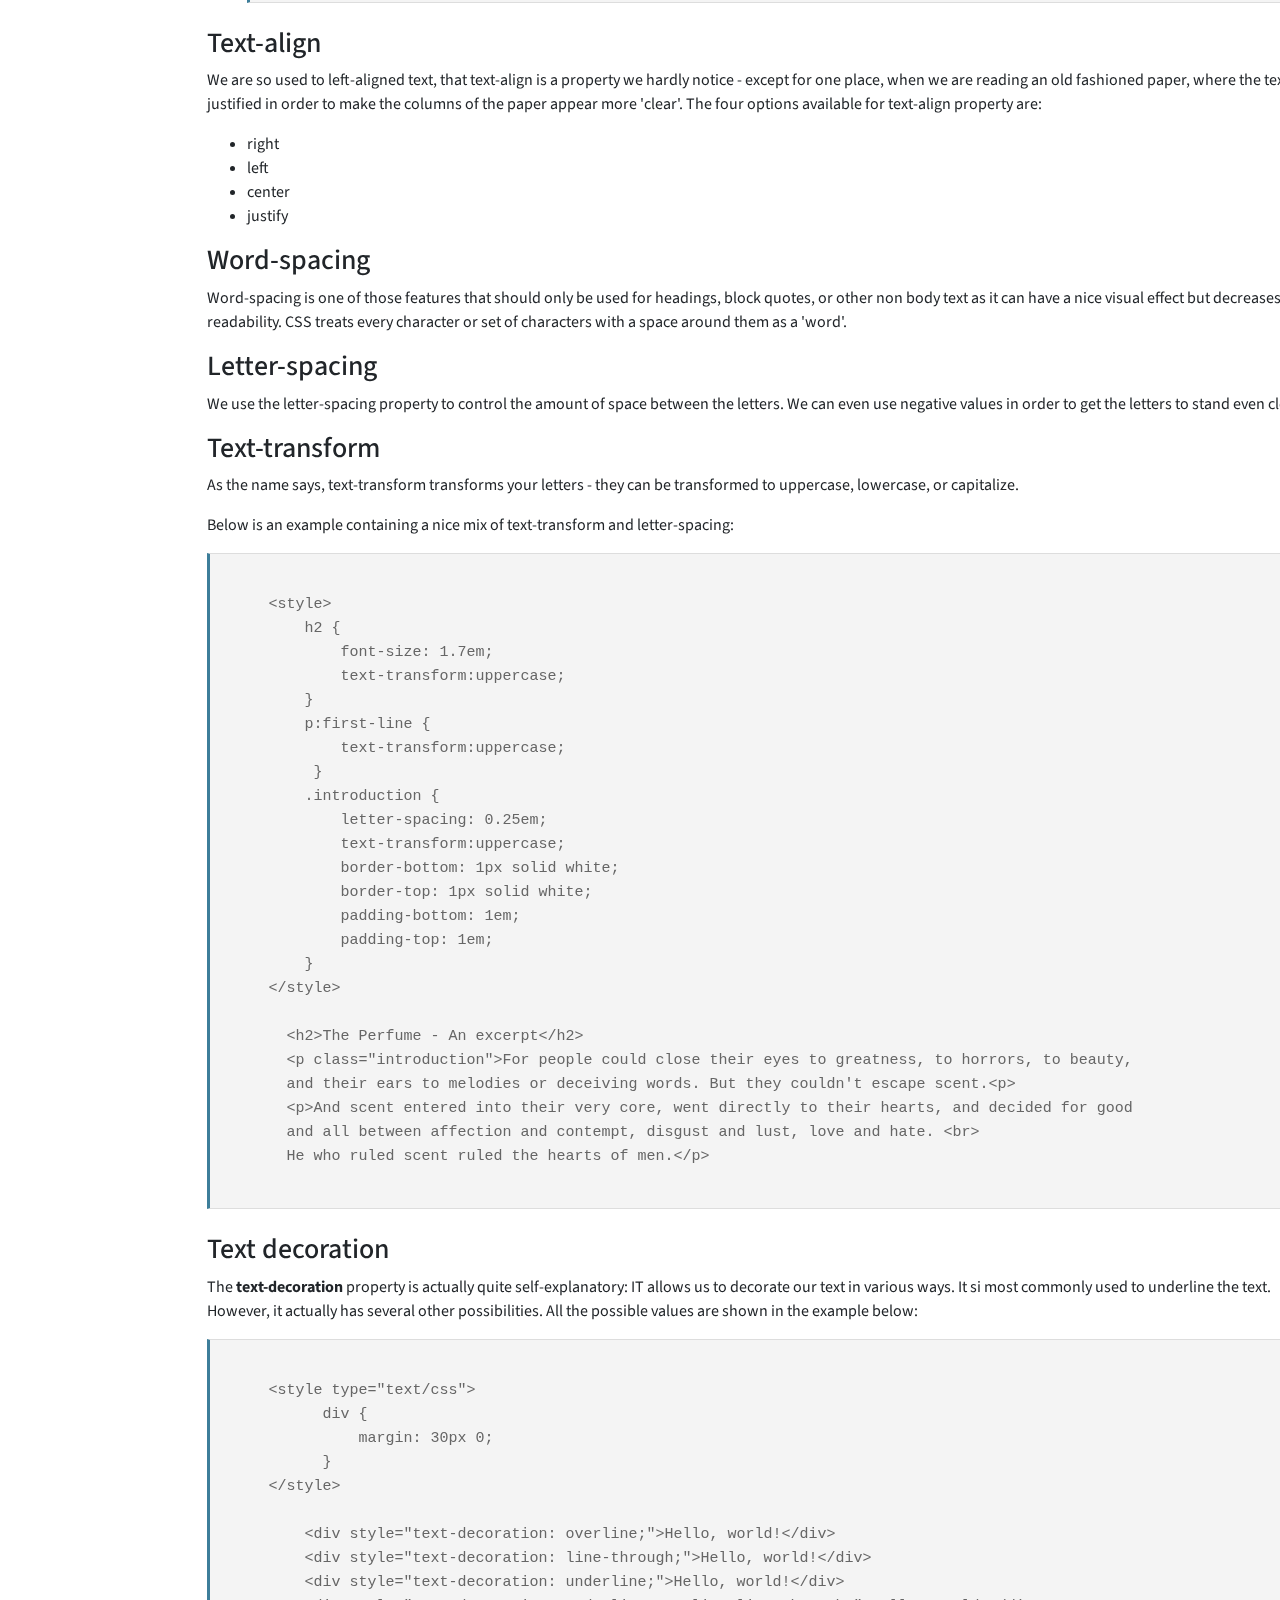
==== commit d6a09791: "website refined" ====
--- a/index.html
+++ b/index.html
@@ -40,7 +40,7 @@
     </div>
   </div>
   <div class="learn-html container-fluid">
-    <a href="html_tutorial.html" class="learn-html">If you are a complete beginner,you must learnt HTML First</a>
+    <a href="html_tutorial.html" class="learn-html">If you are a complete beginner, you must learn HTML First</a>
   </div>
   
   <div class="sidenav">
--- a/style.css
+++ b/style.css
@@ -44,6 +44,10 @@
 .learn-html a:hover {
   color: blueviolet;
   text-decoration: none;
+}
+.ans {
+	color: blueviolet;
+	text-decoration: none;
 }
 pre {
   background: #f4f4f4;
@@ -99,4 +103,5 @@
 
 p.option {
   padding-left: 20px;
-}+}
+
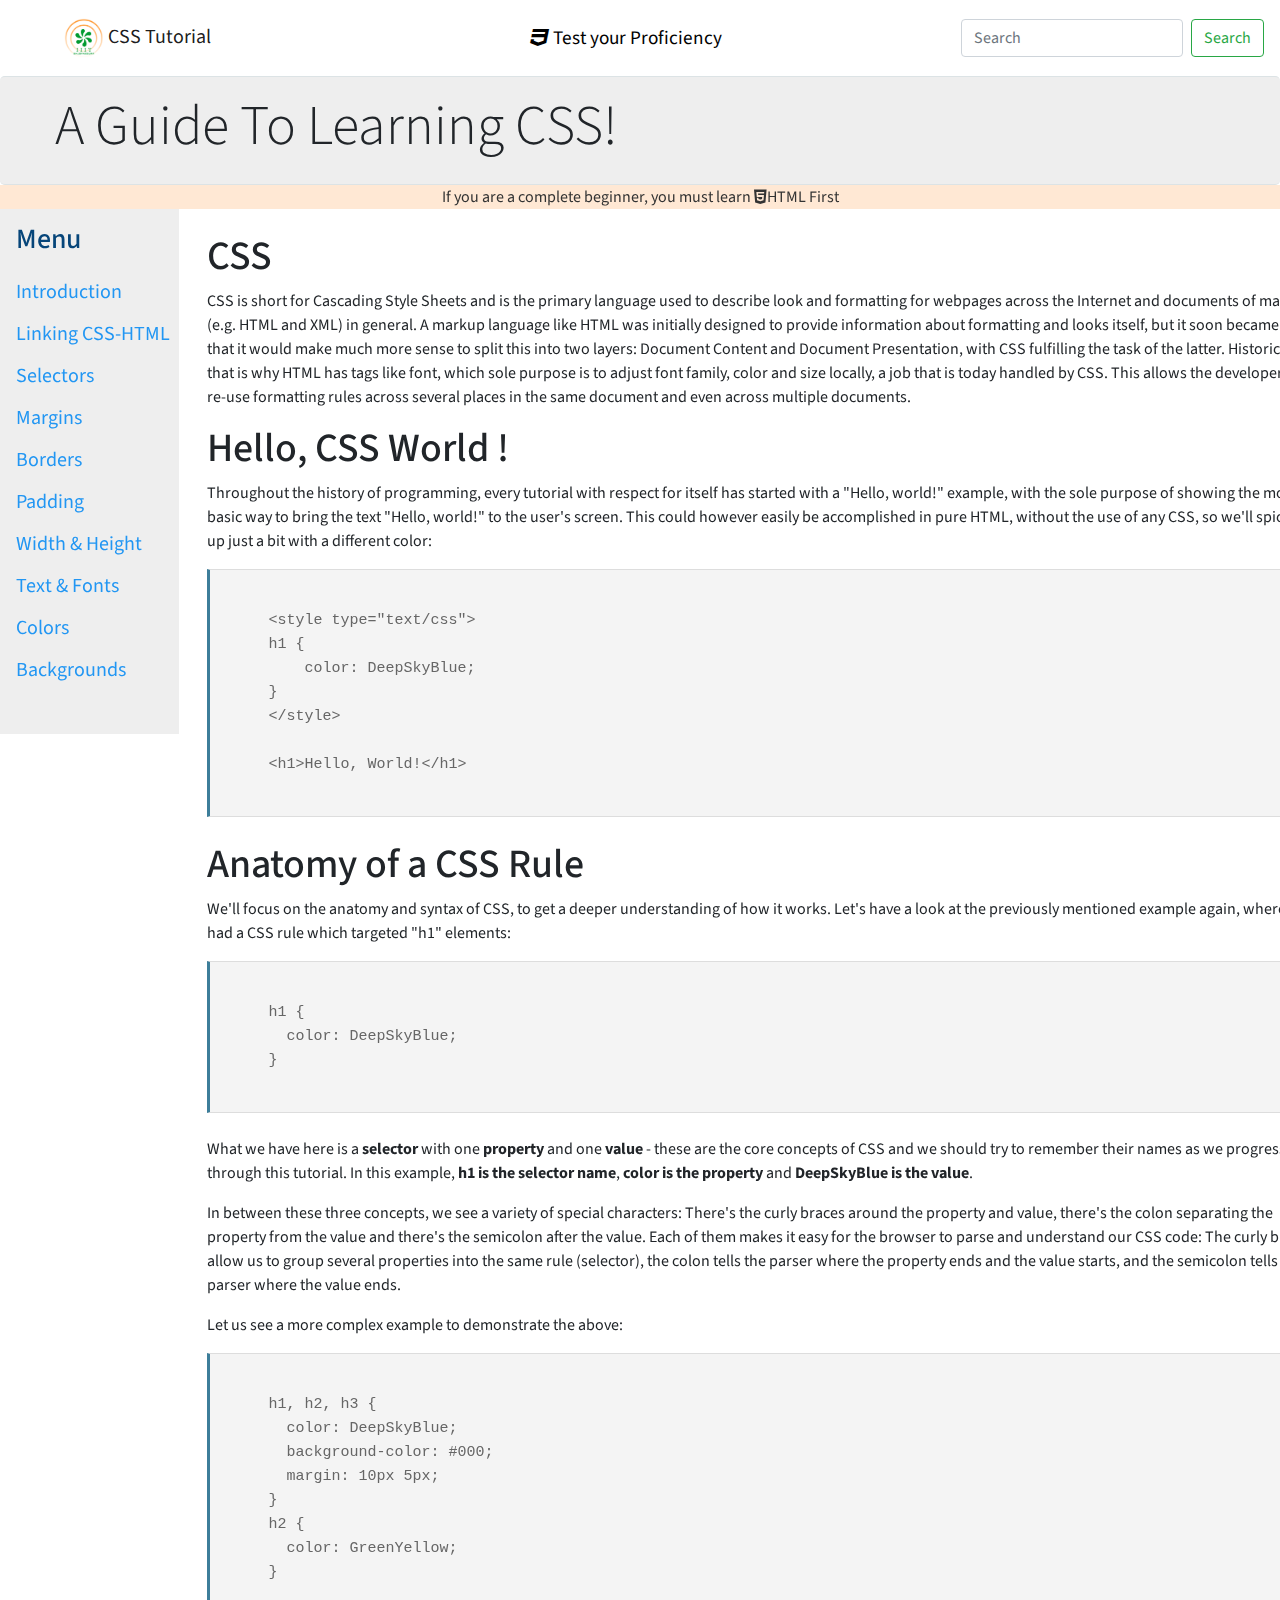
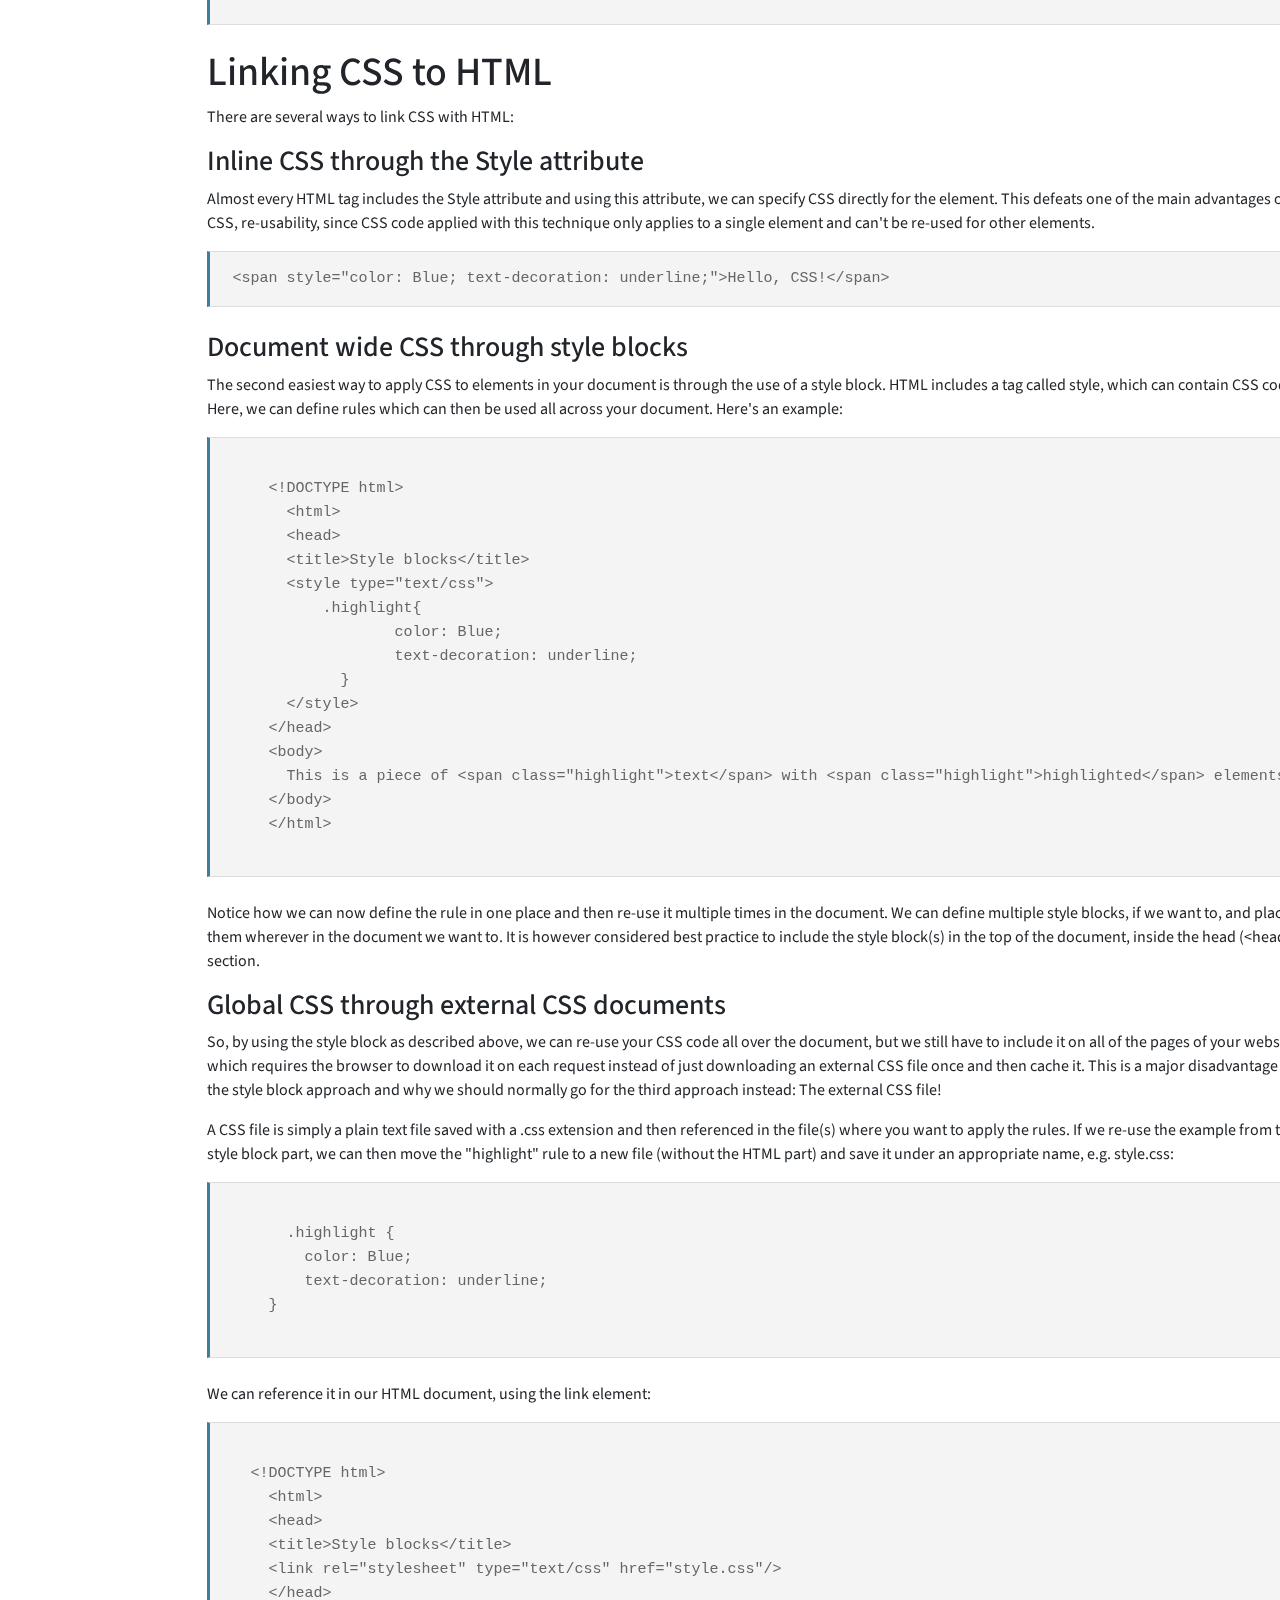
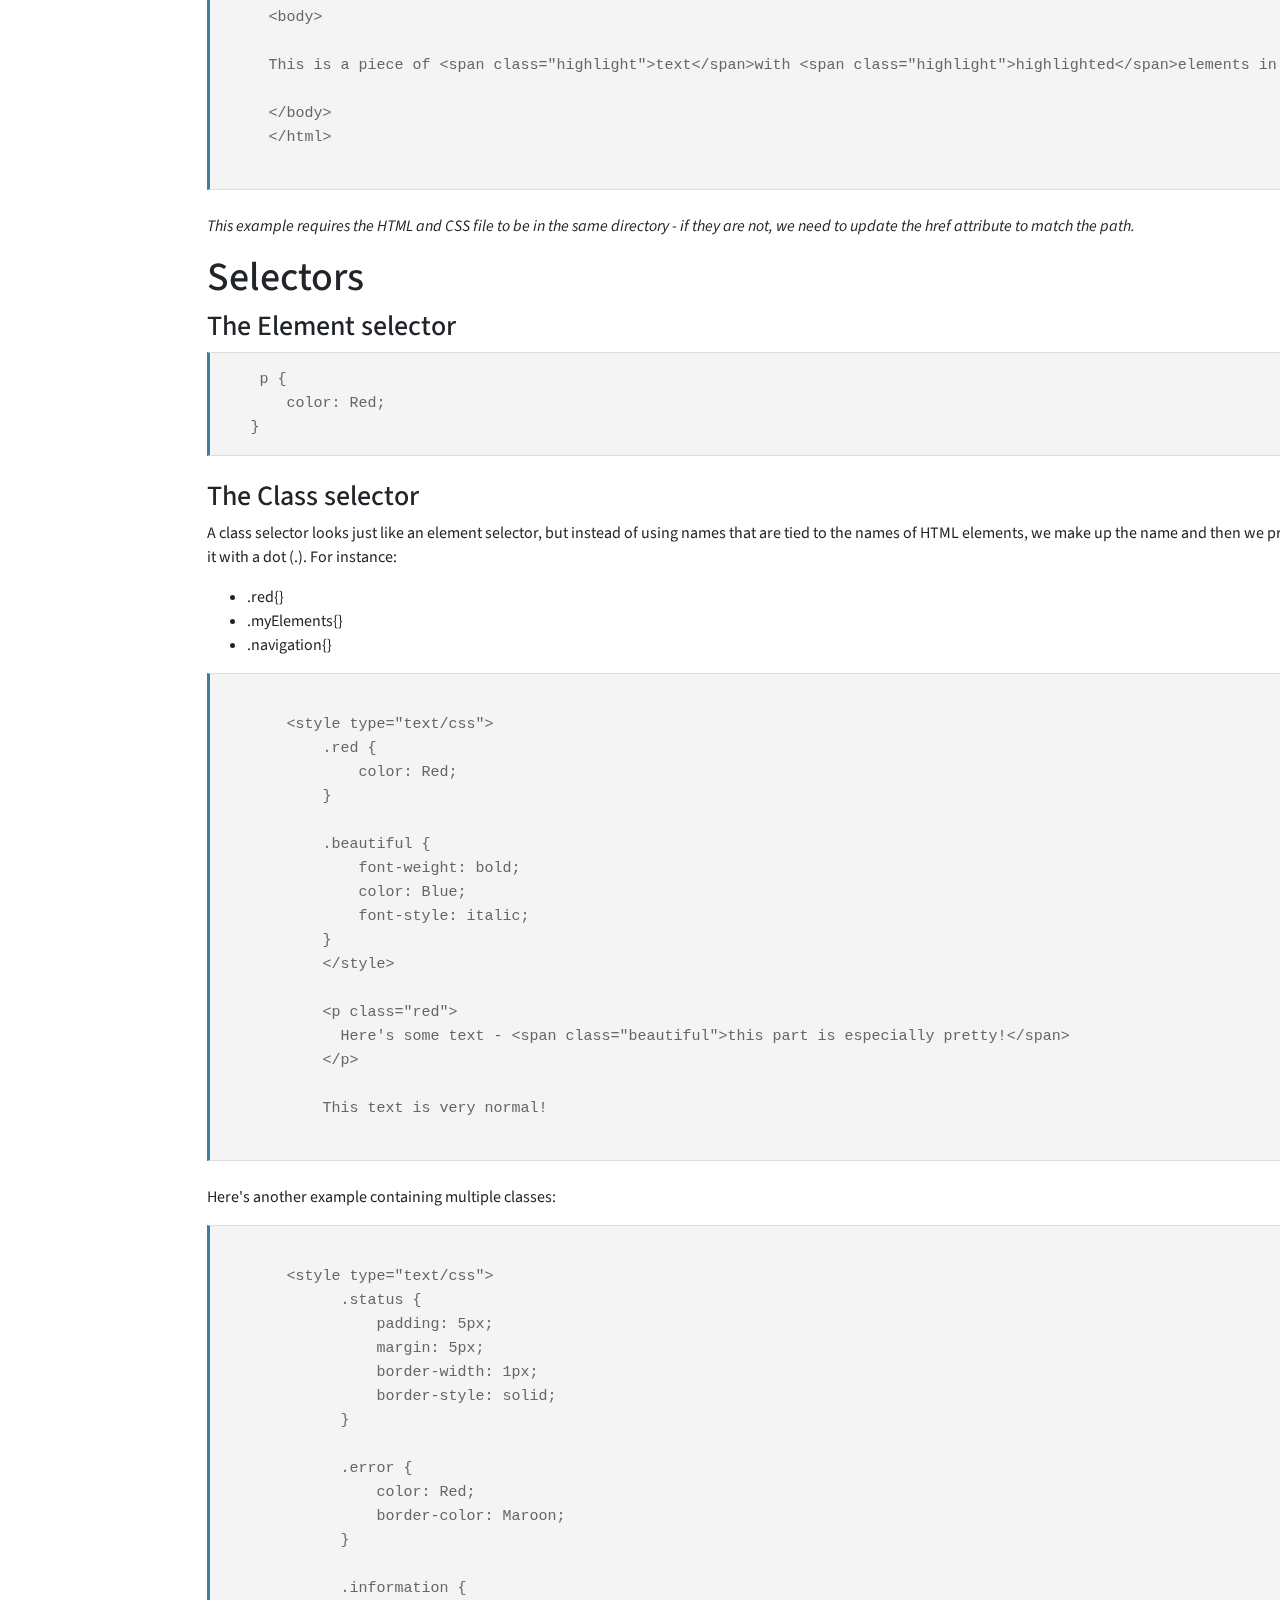
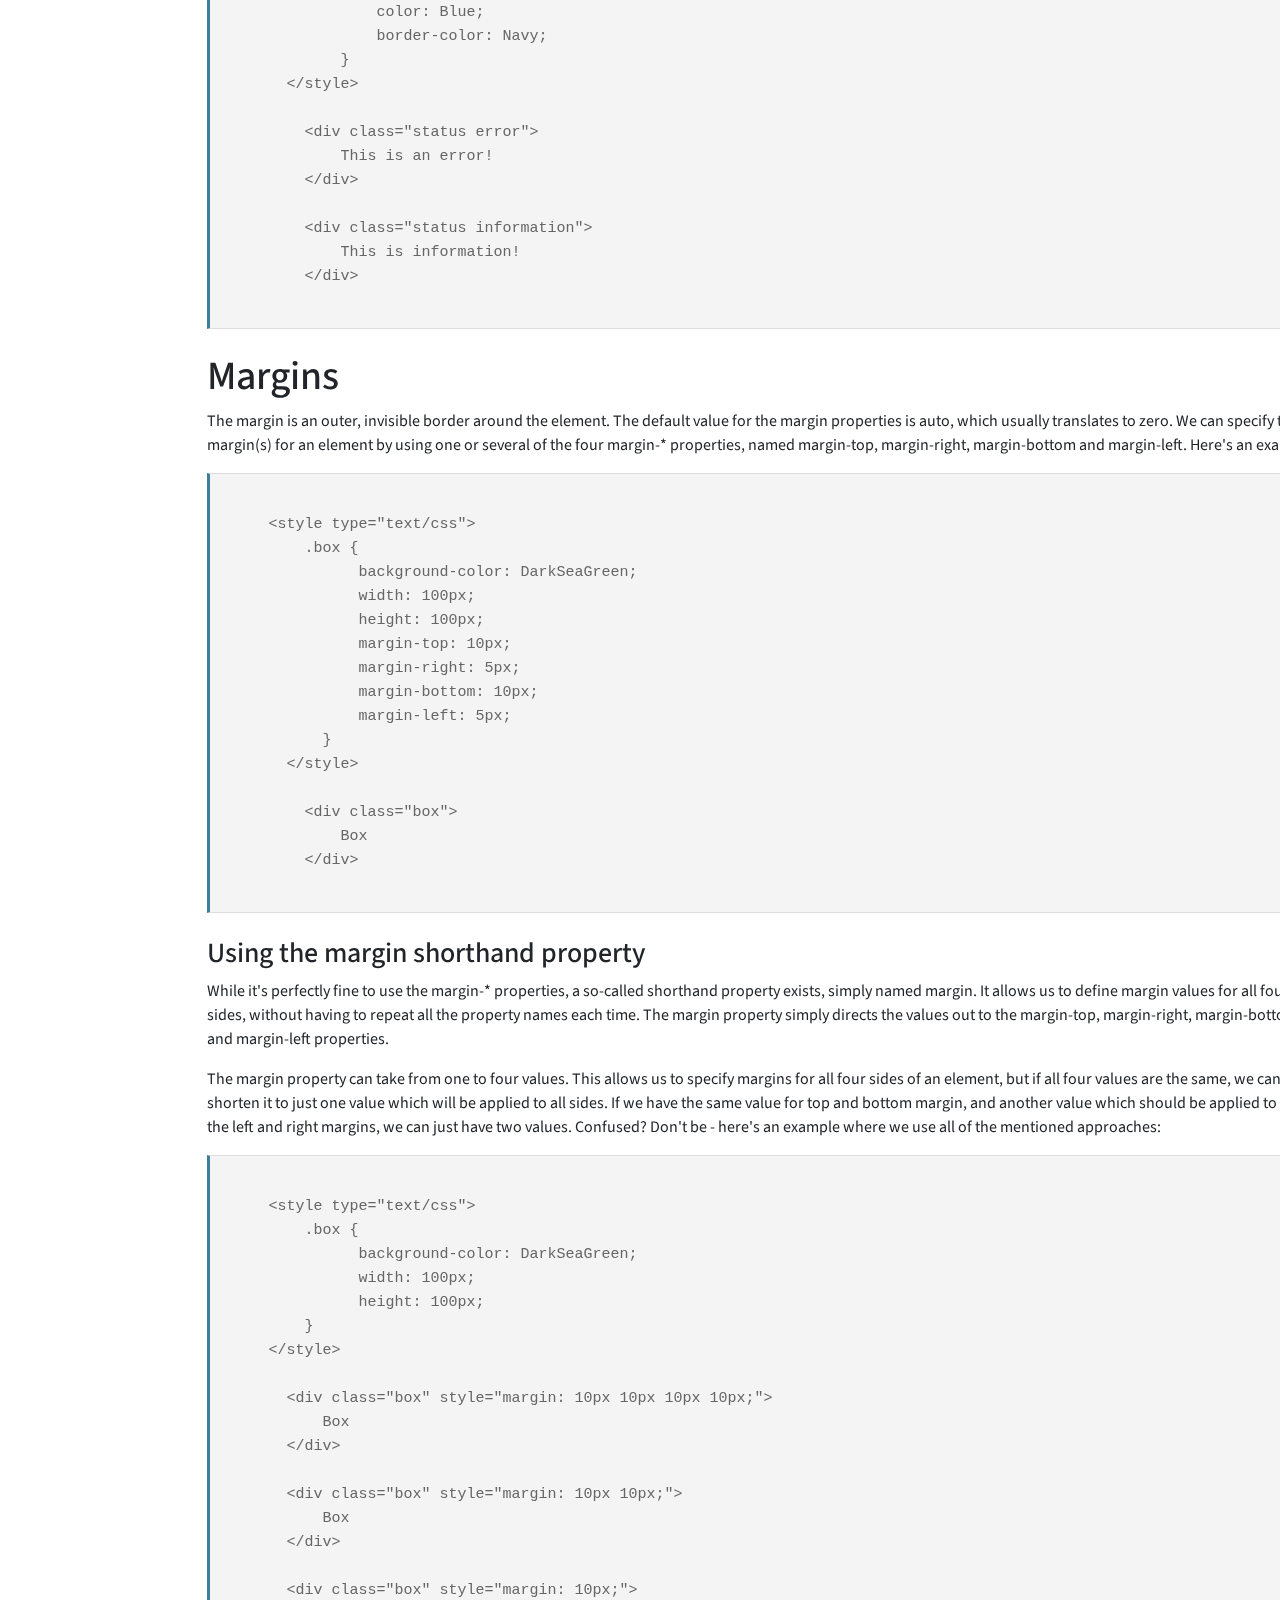
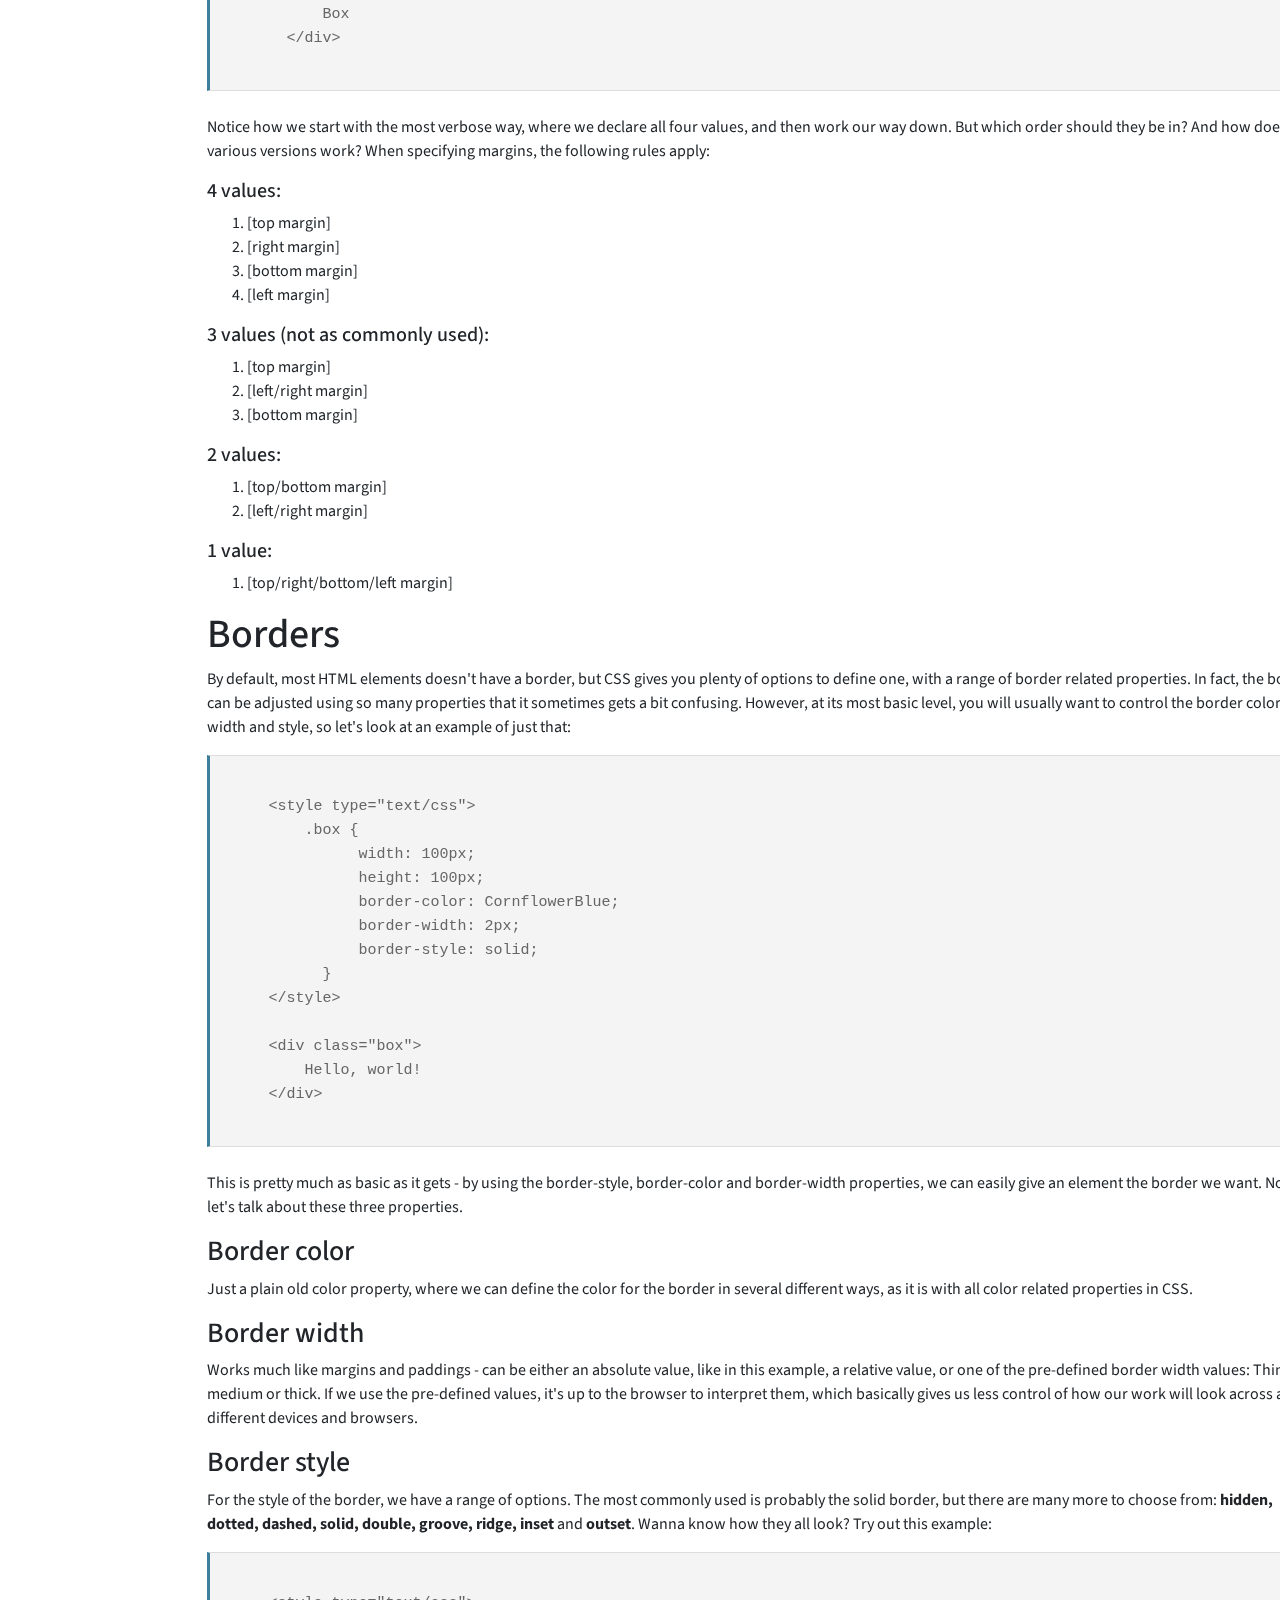
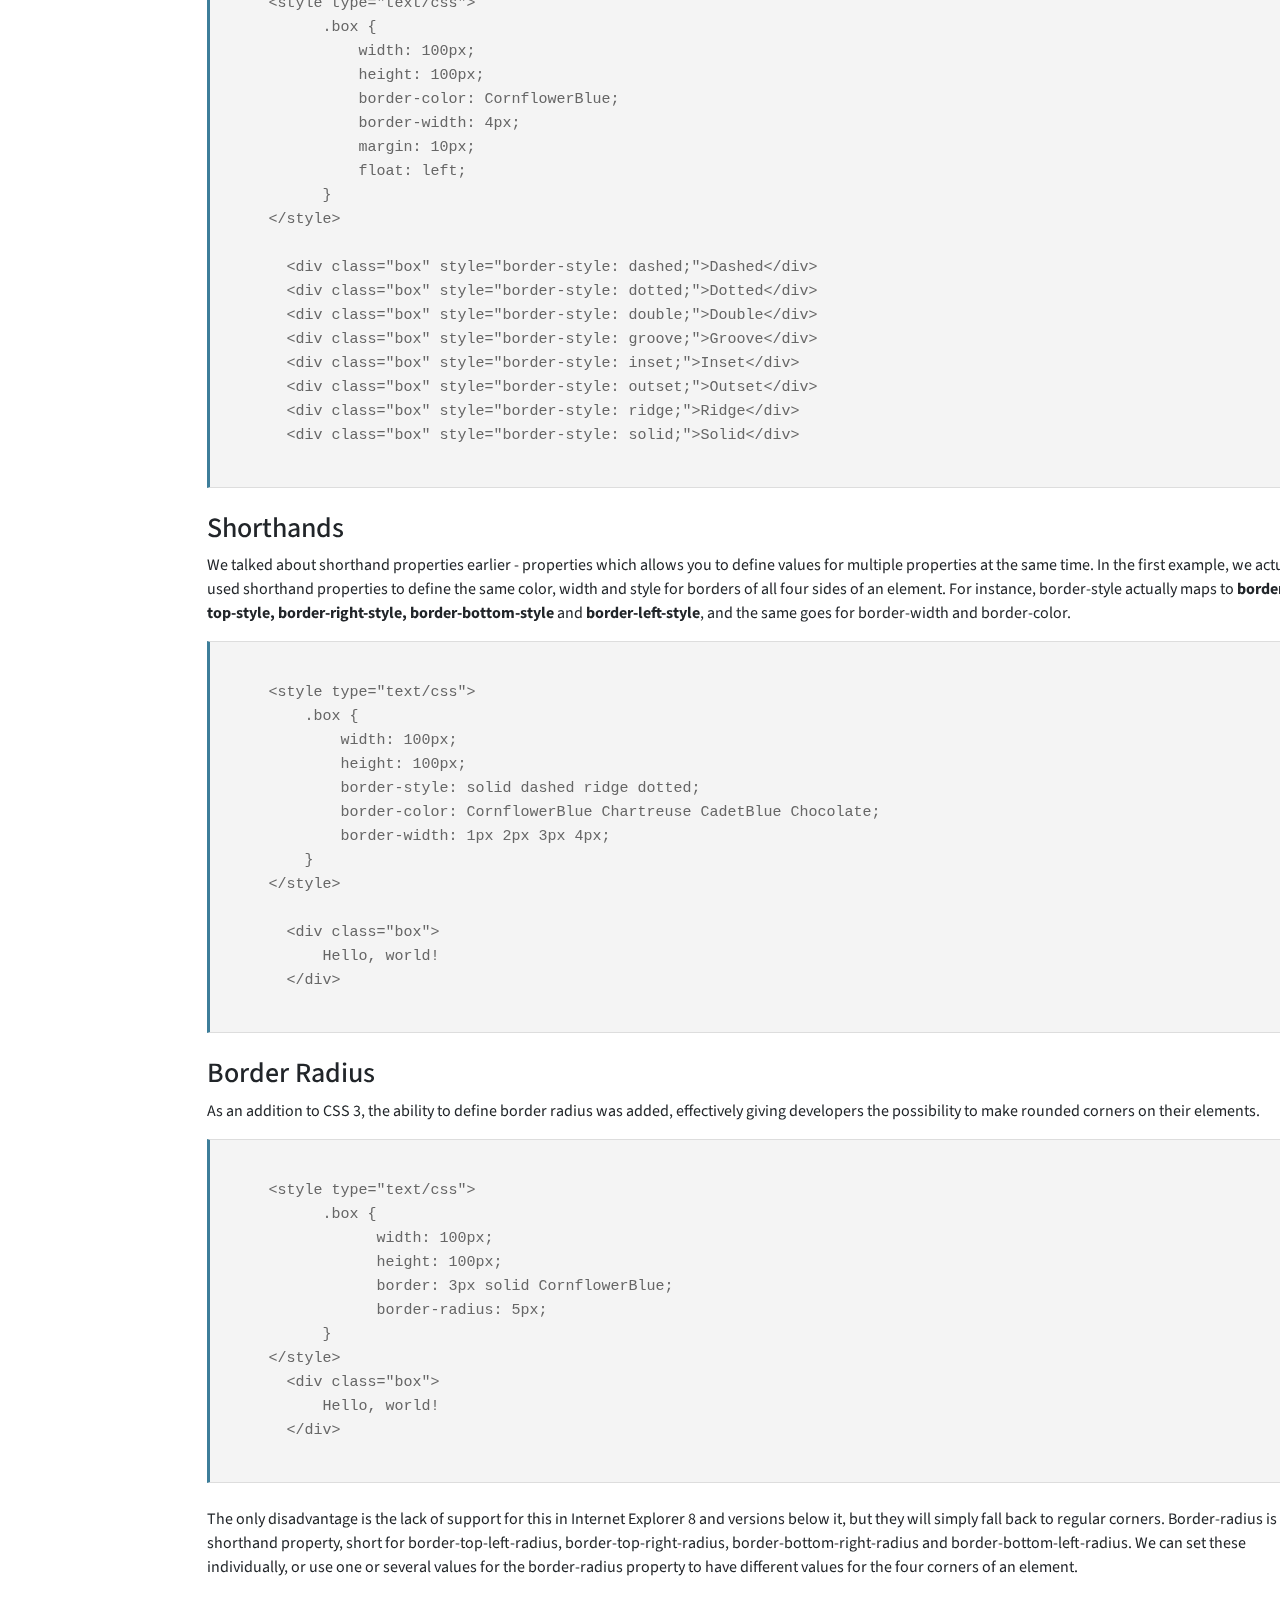
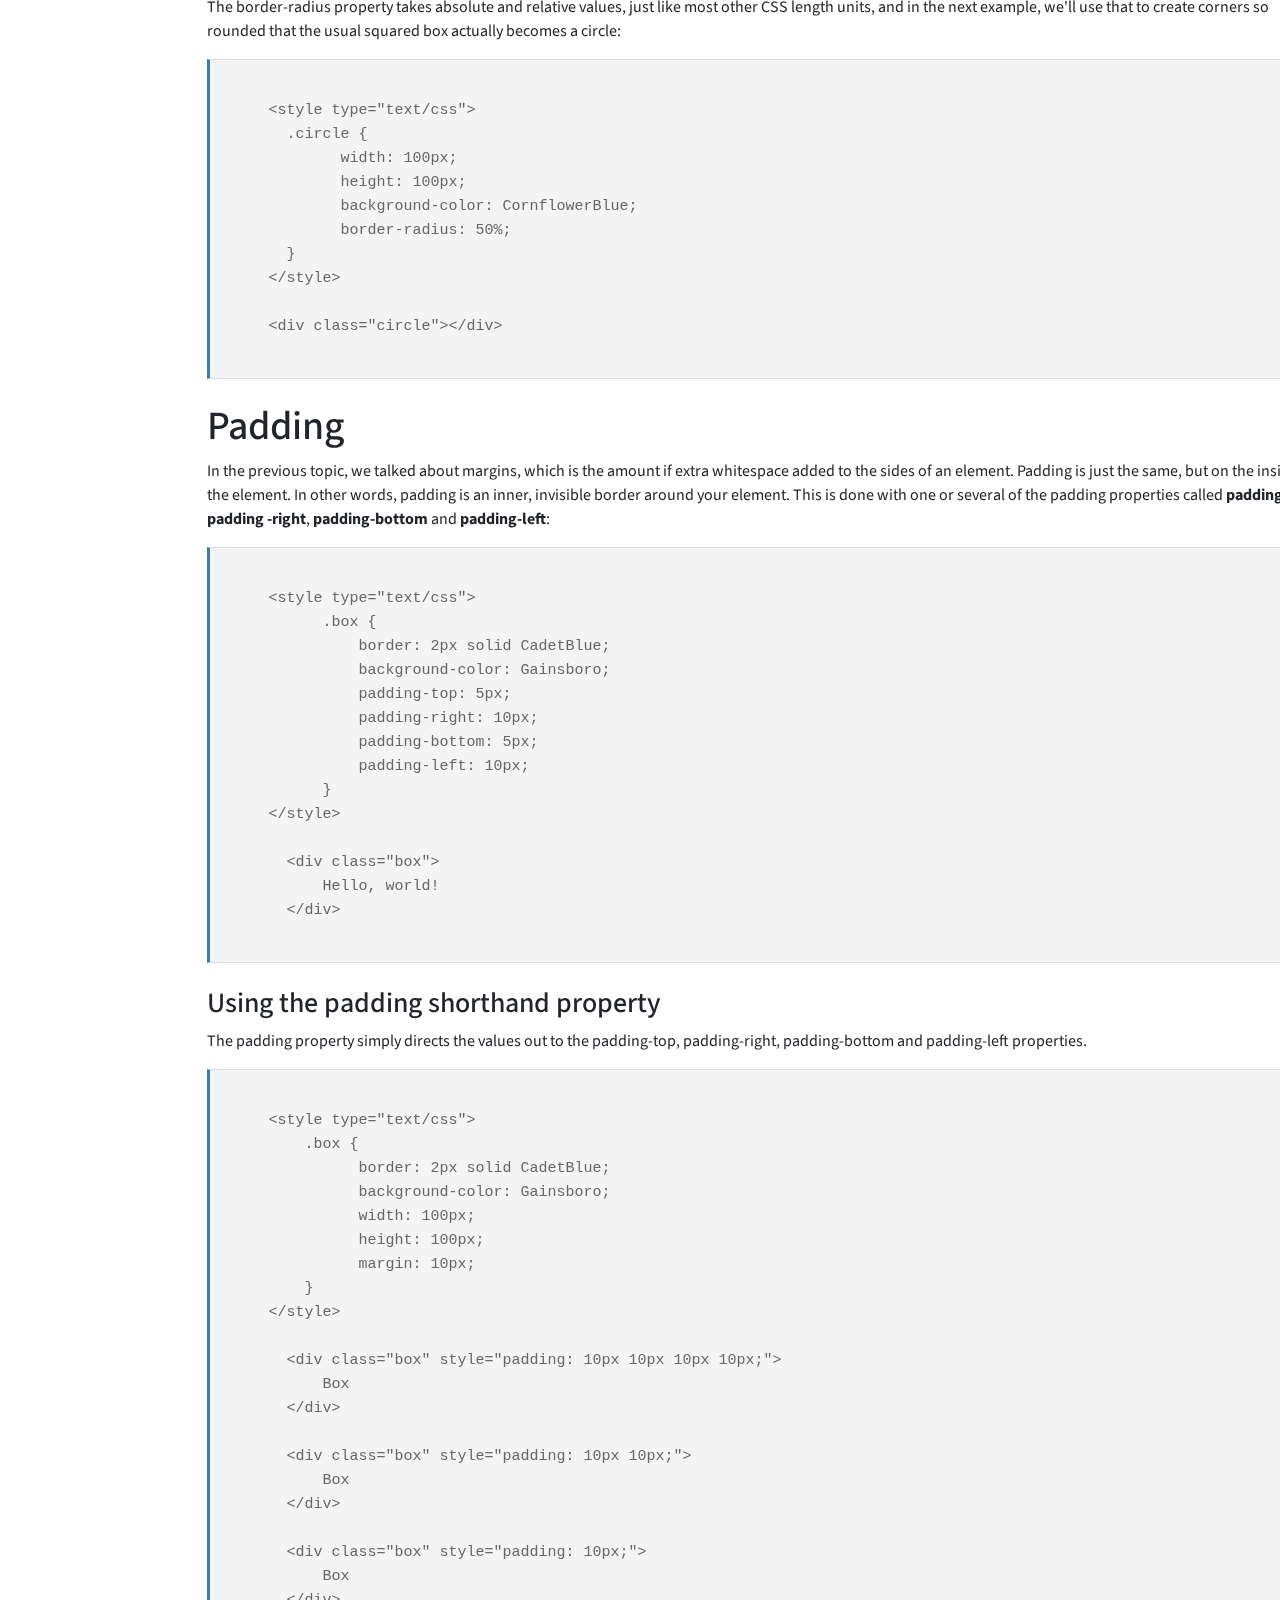
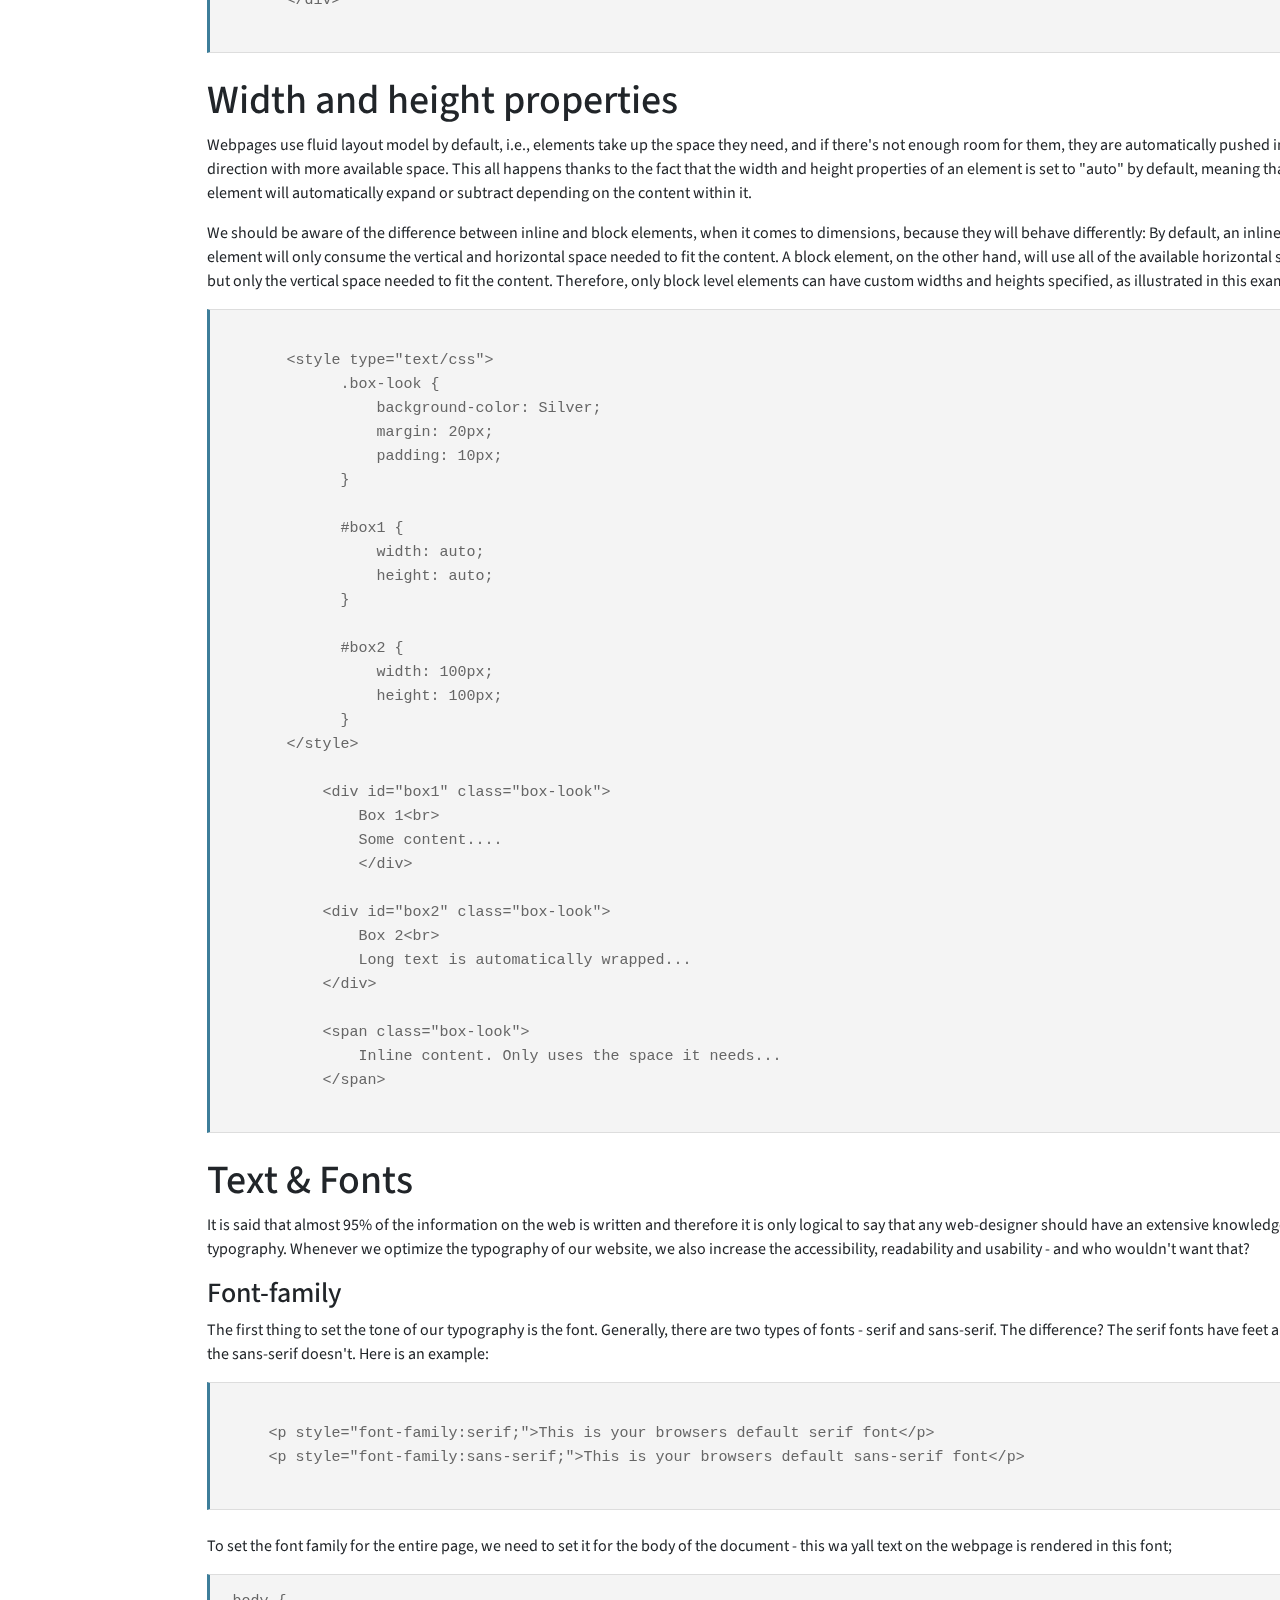
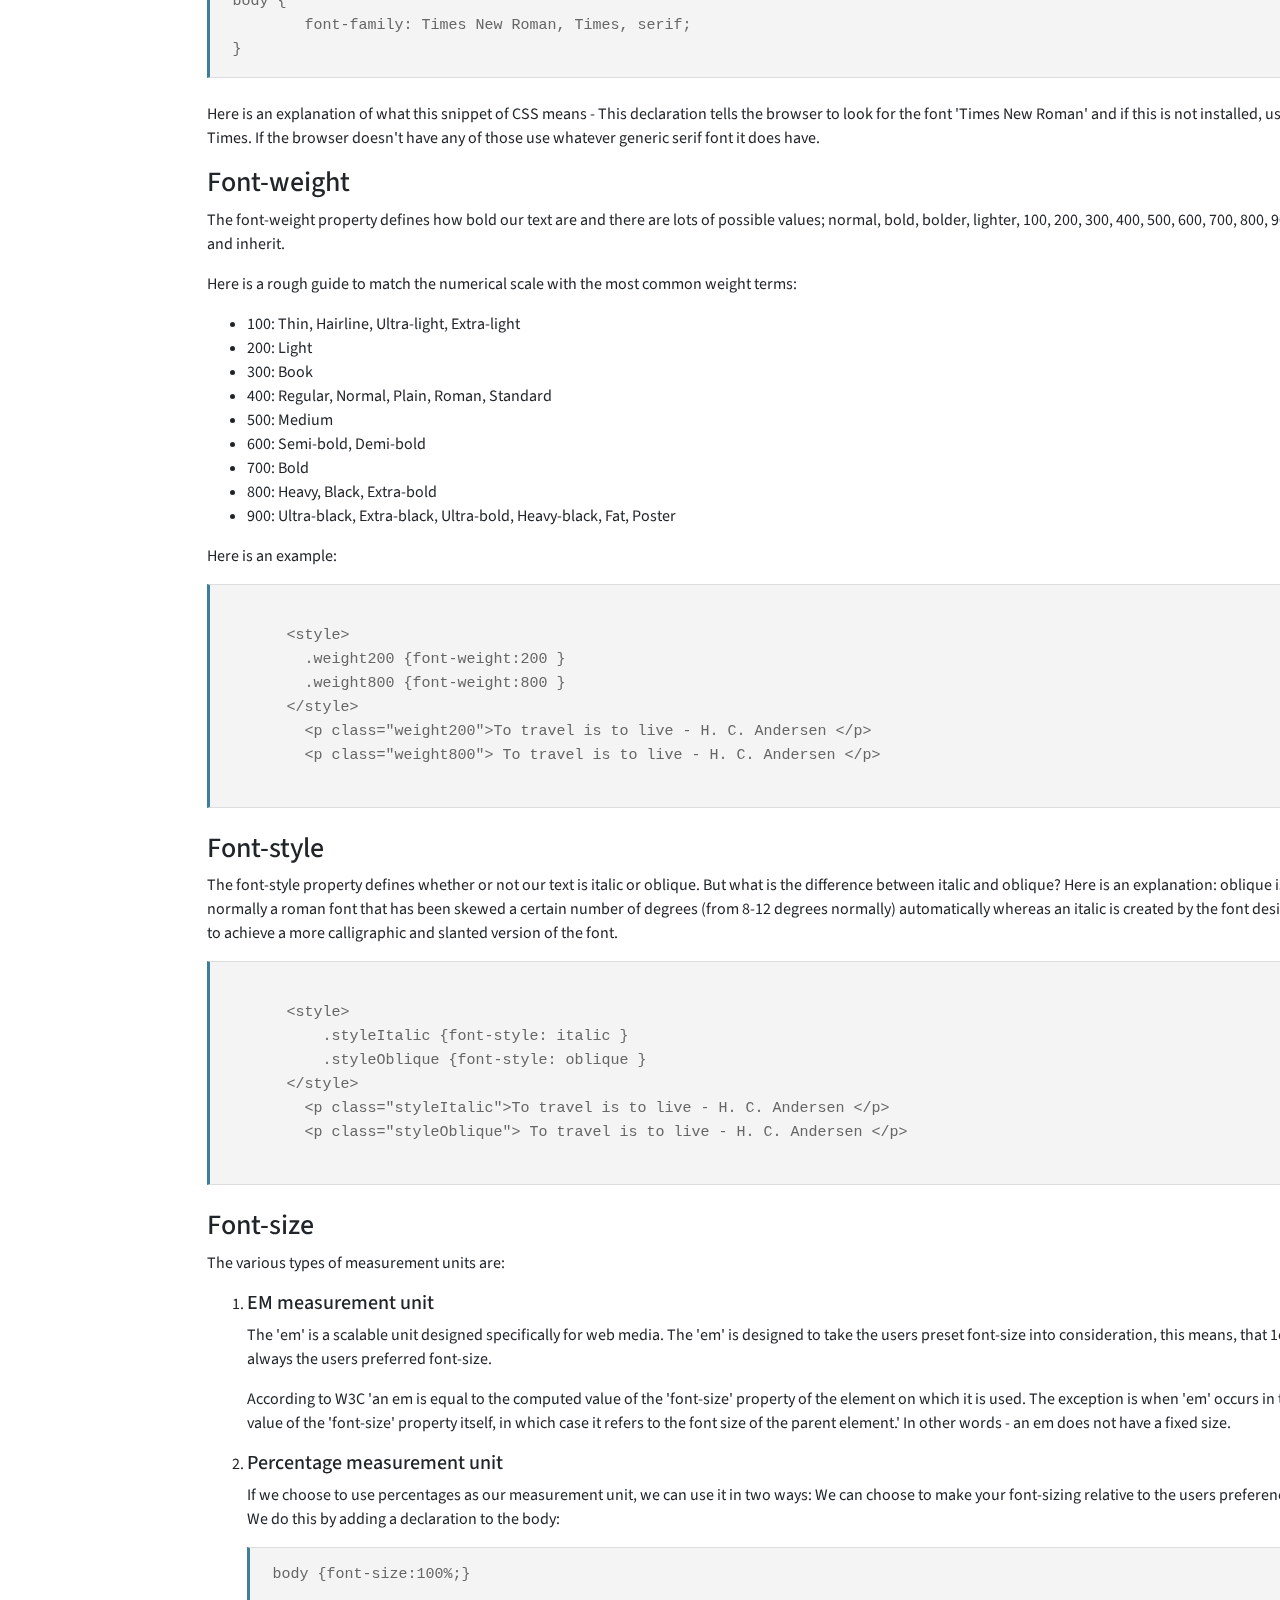
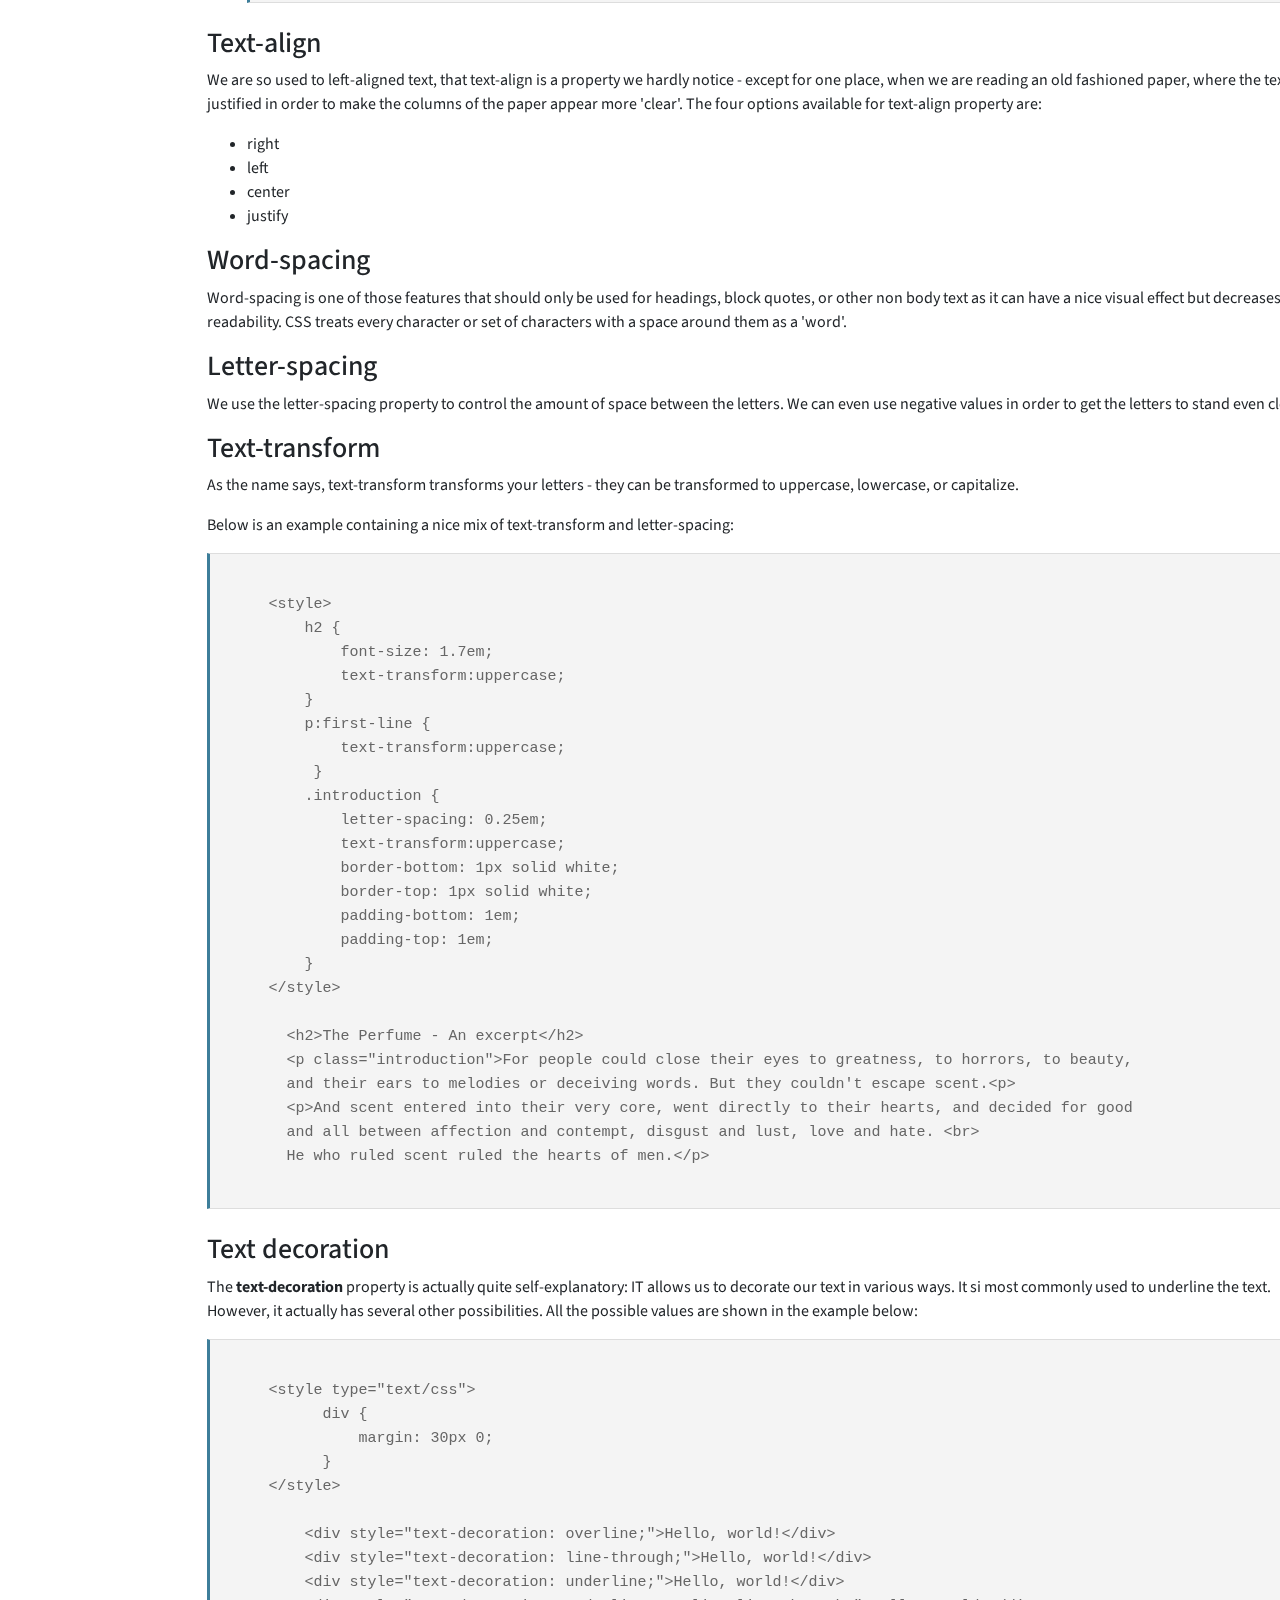
==== commit 3ad77be6: "html logo added to index" ====
--- a/index.html
+++ b/index.html
@@ -40,7 +40,7 @@
     </div>
   </div>
   <div class="learn-html container-fluid">
-    <a href="html_tutorial.html" class="learn-html">If you are a complete beginner, you must learn HTML First</a>
+    <a href="html_tutorial.html" class="learn-html">If you are a complete beginner, you must learn <i class="fa fa-html5" aria-hidden="true"></i>HTML First</a>
   </div>
   
   <div class="sidenav">
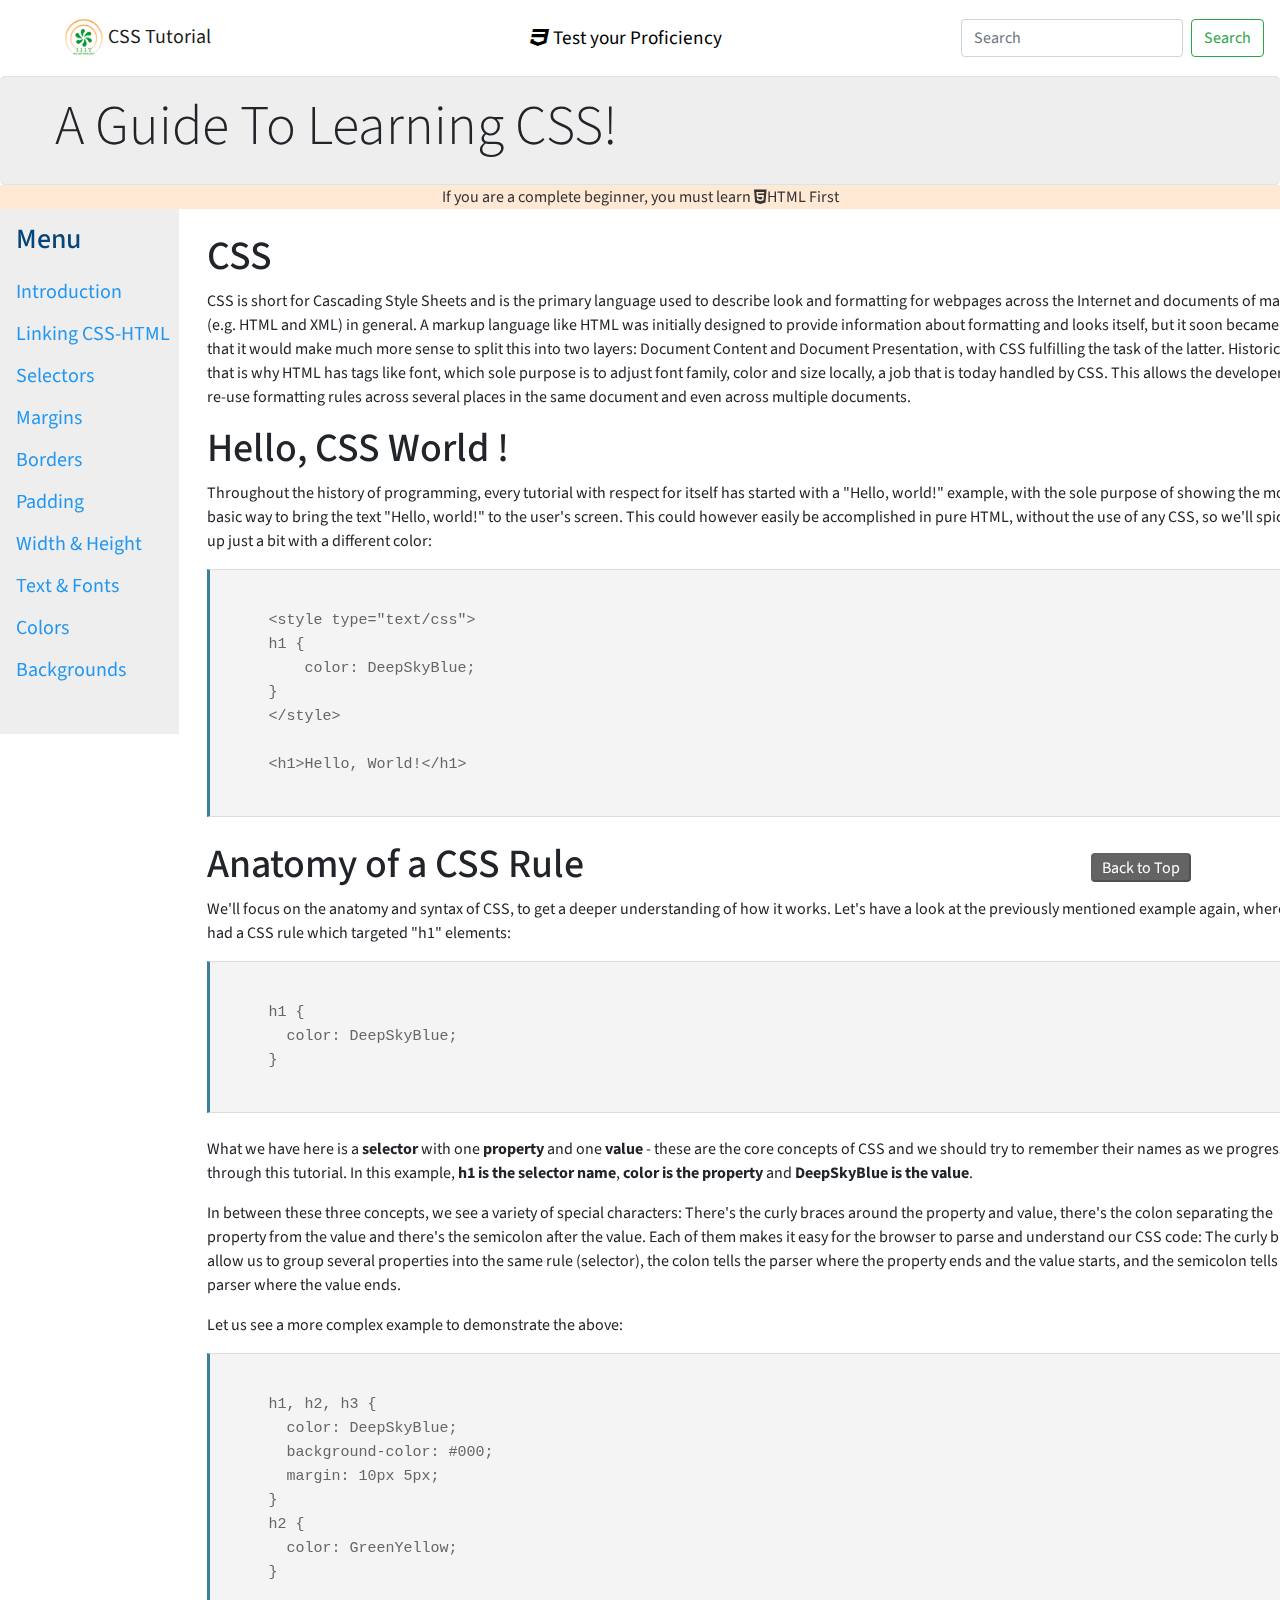
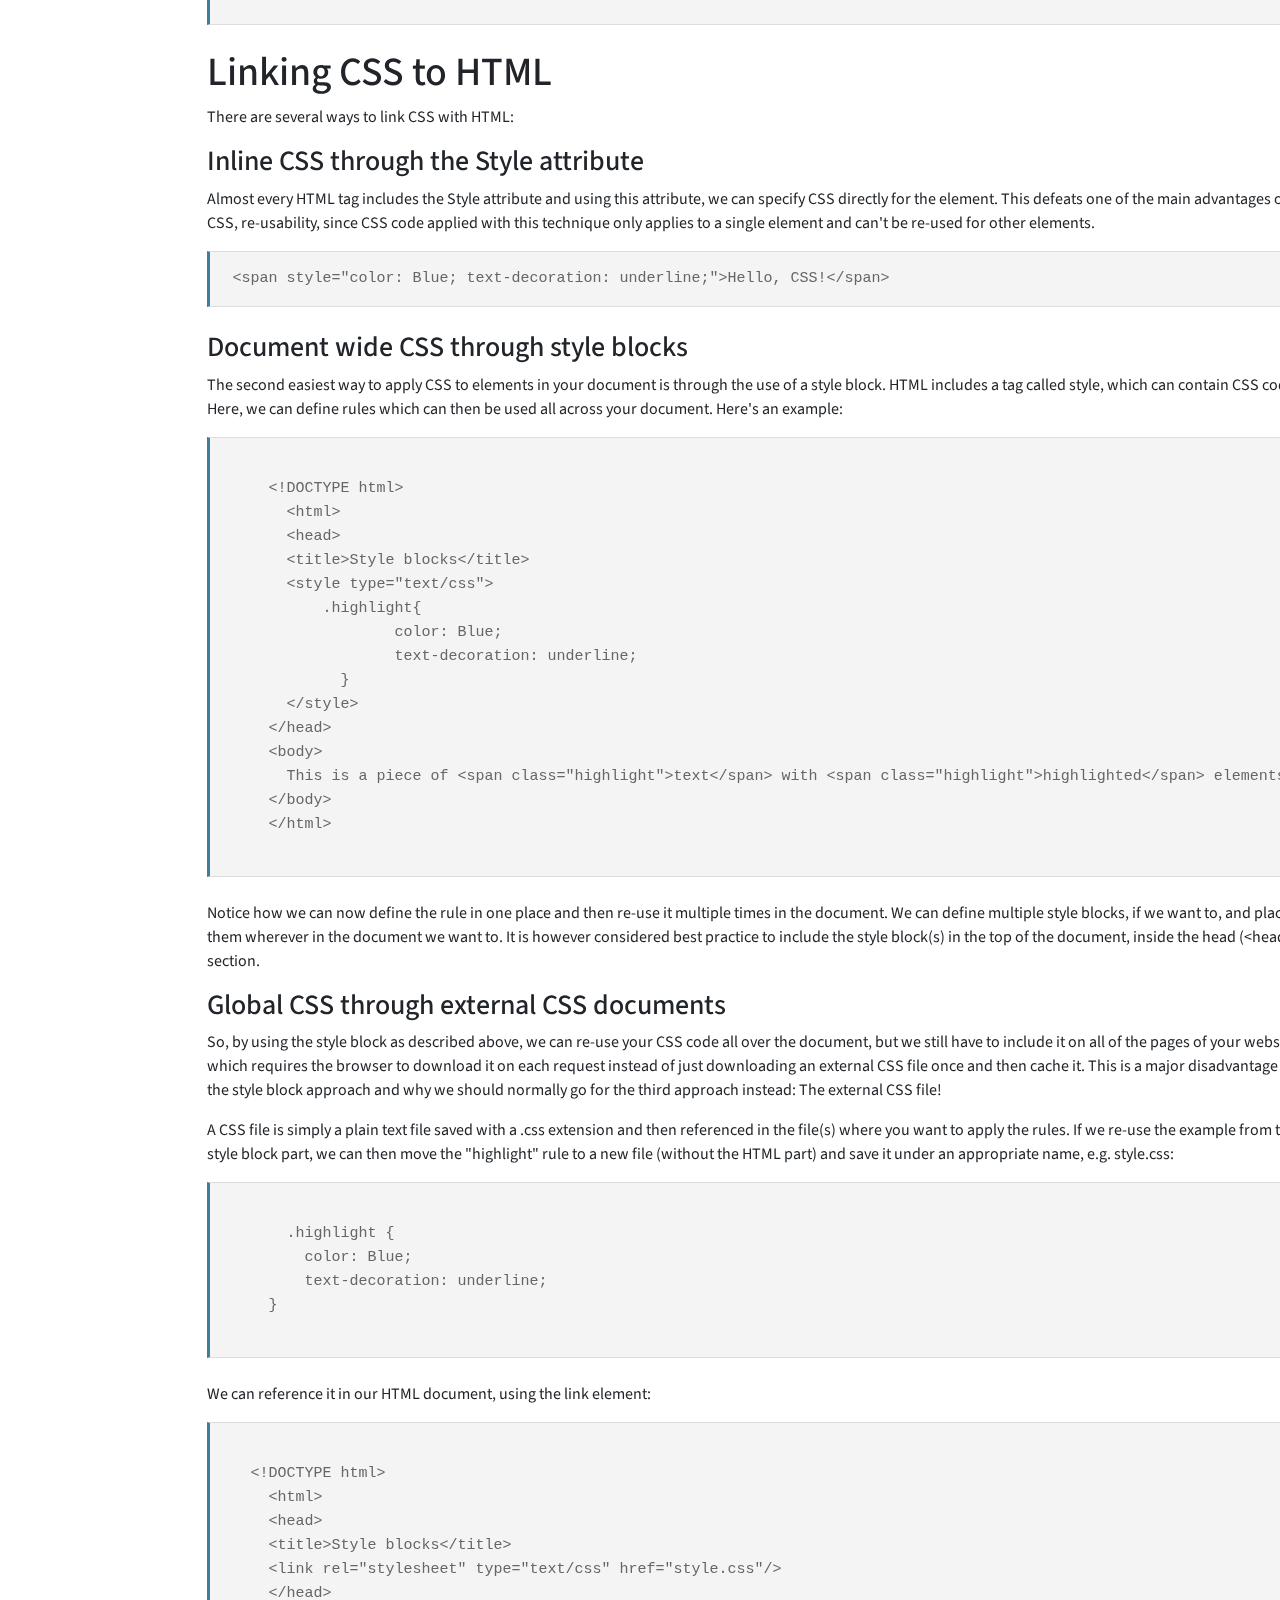
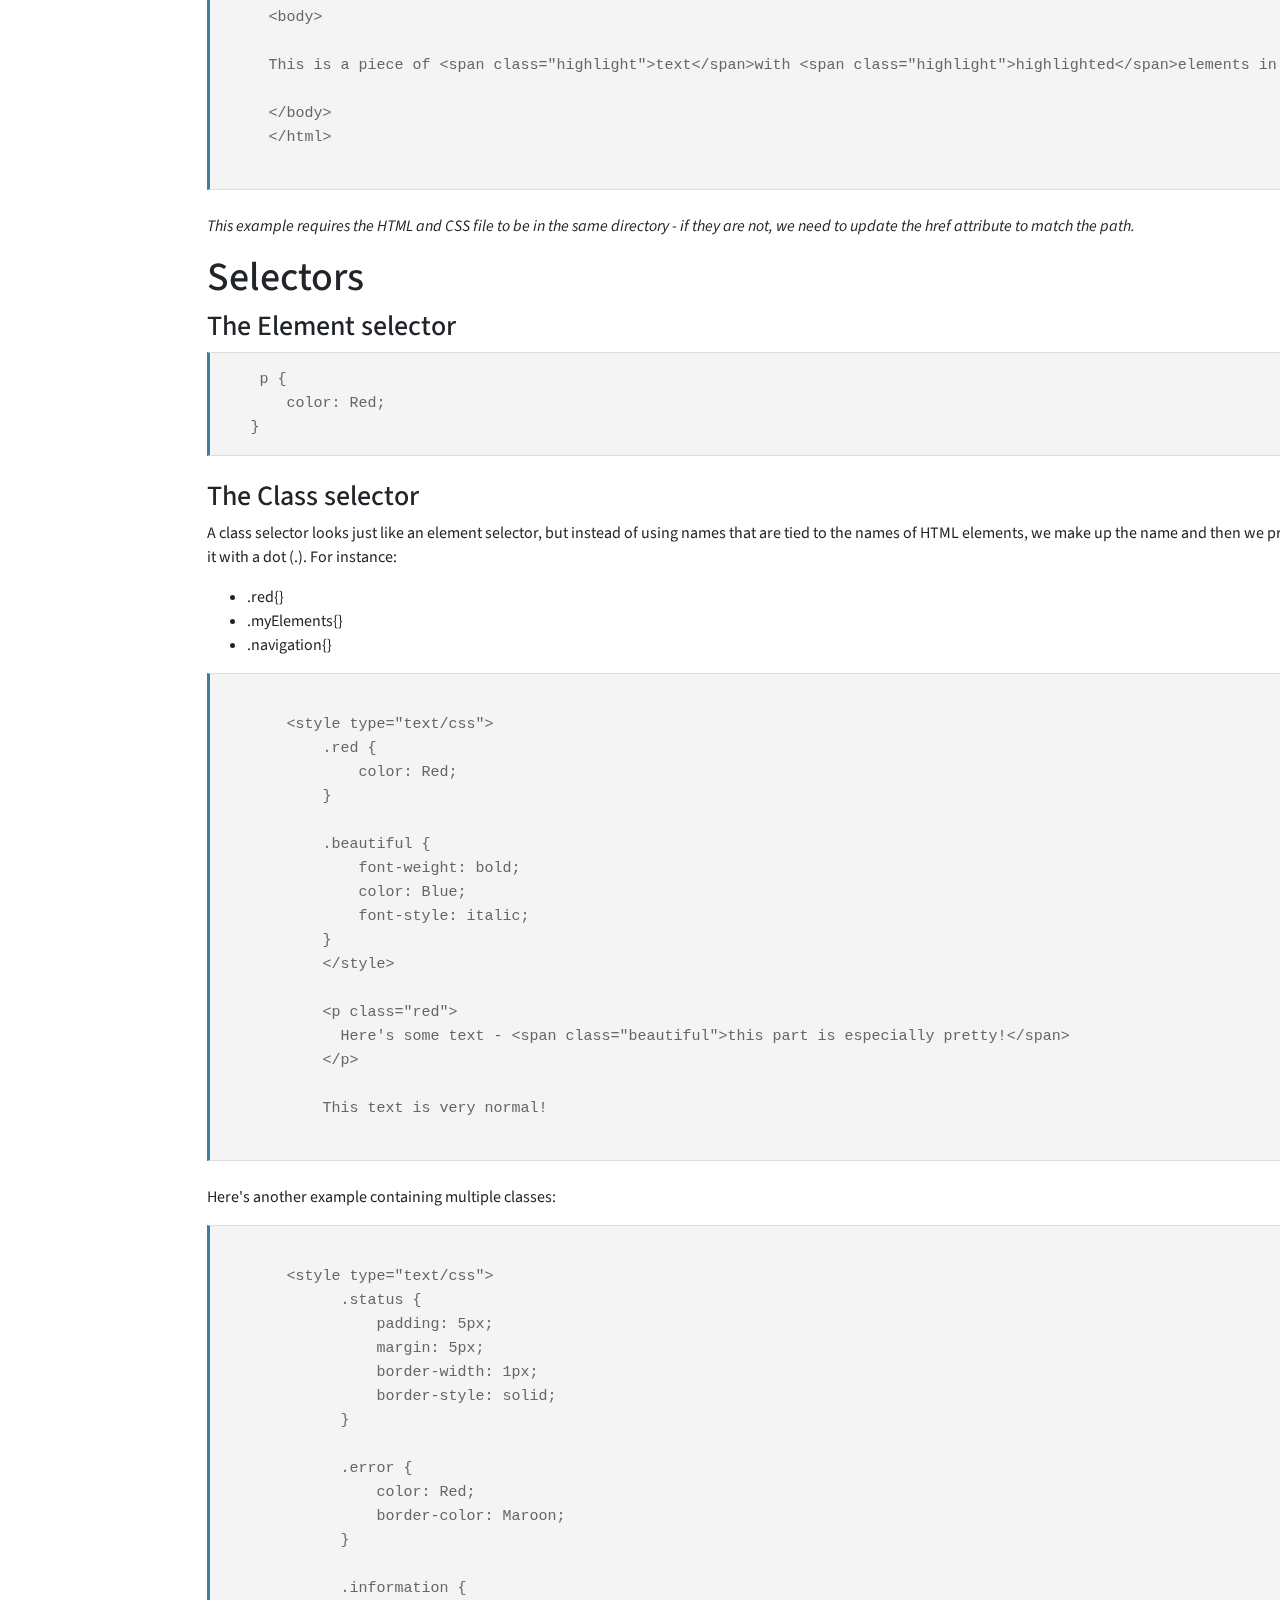
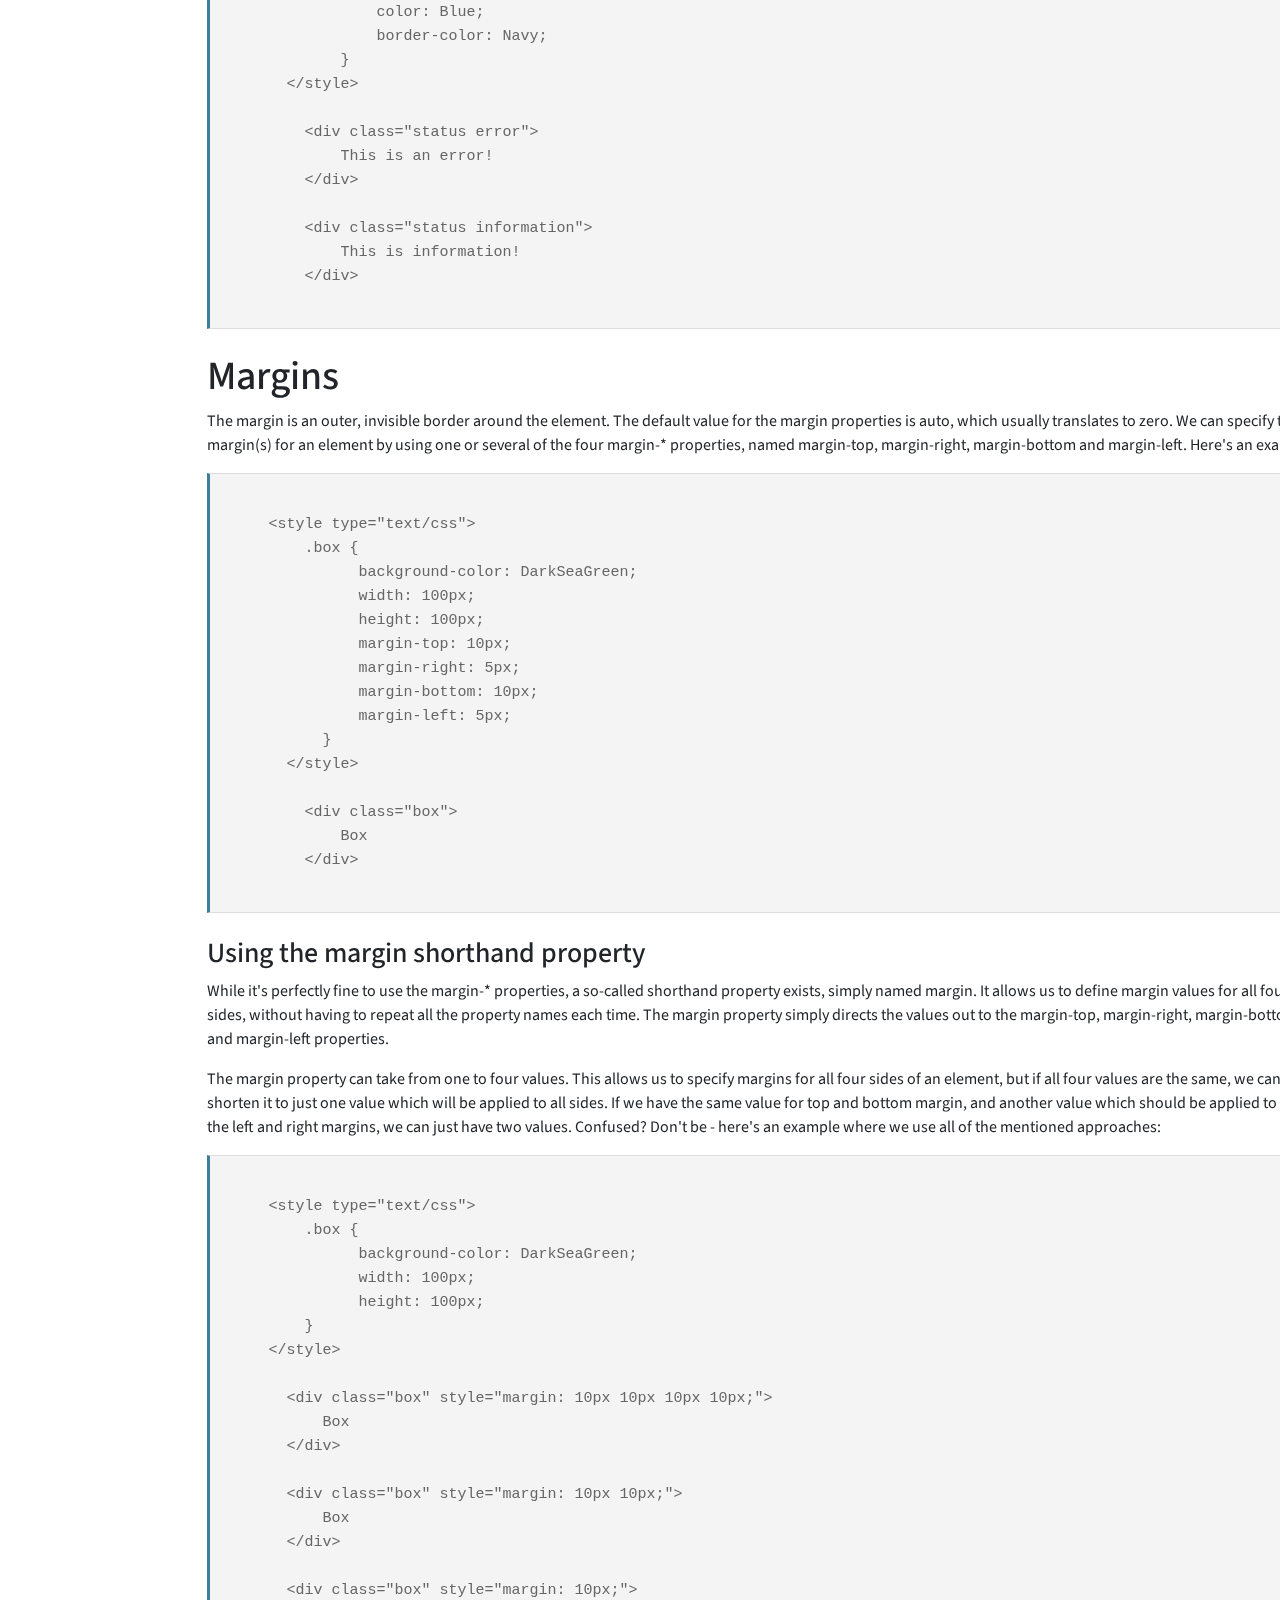
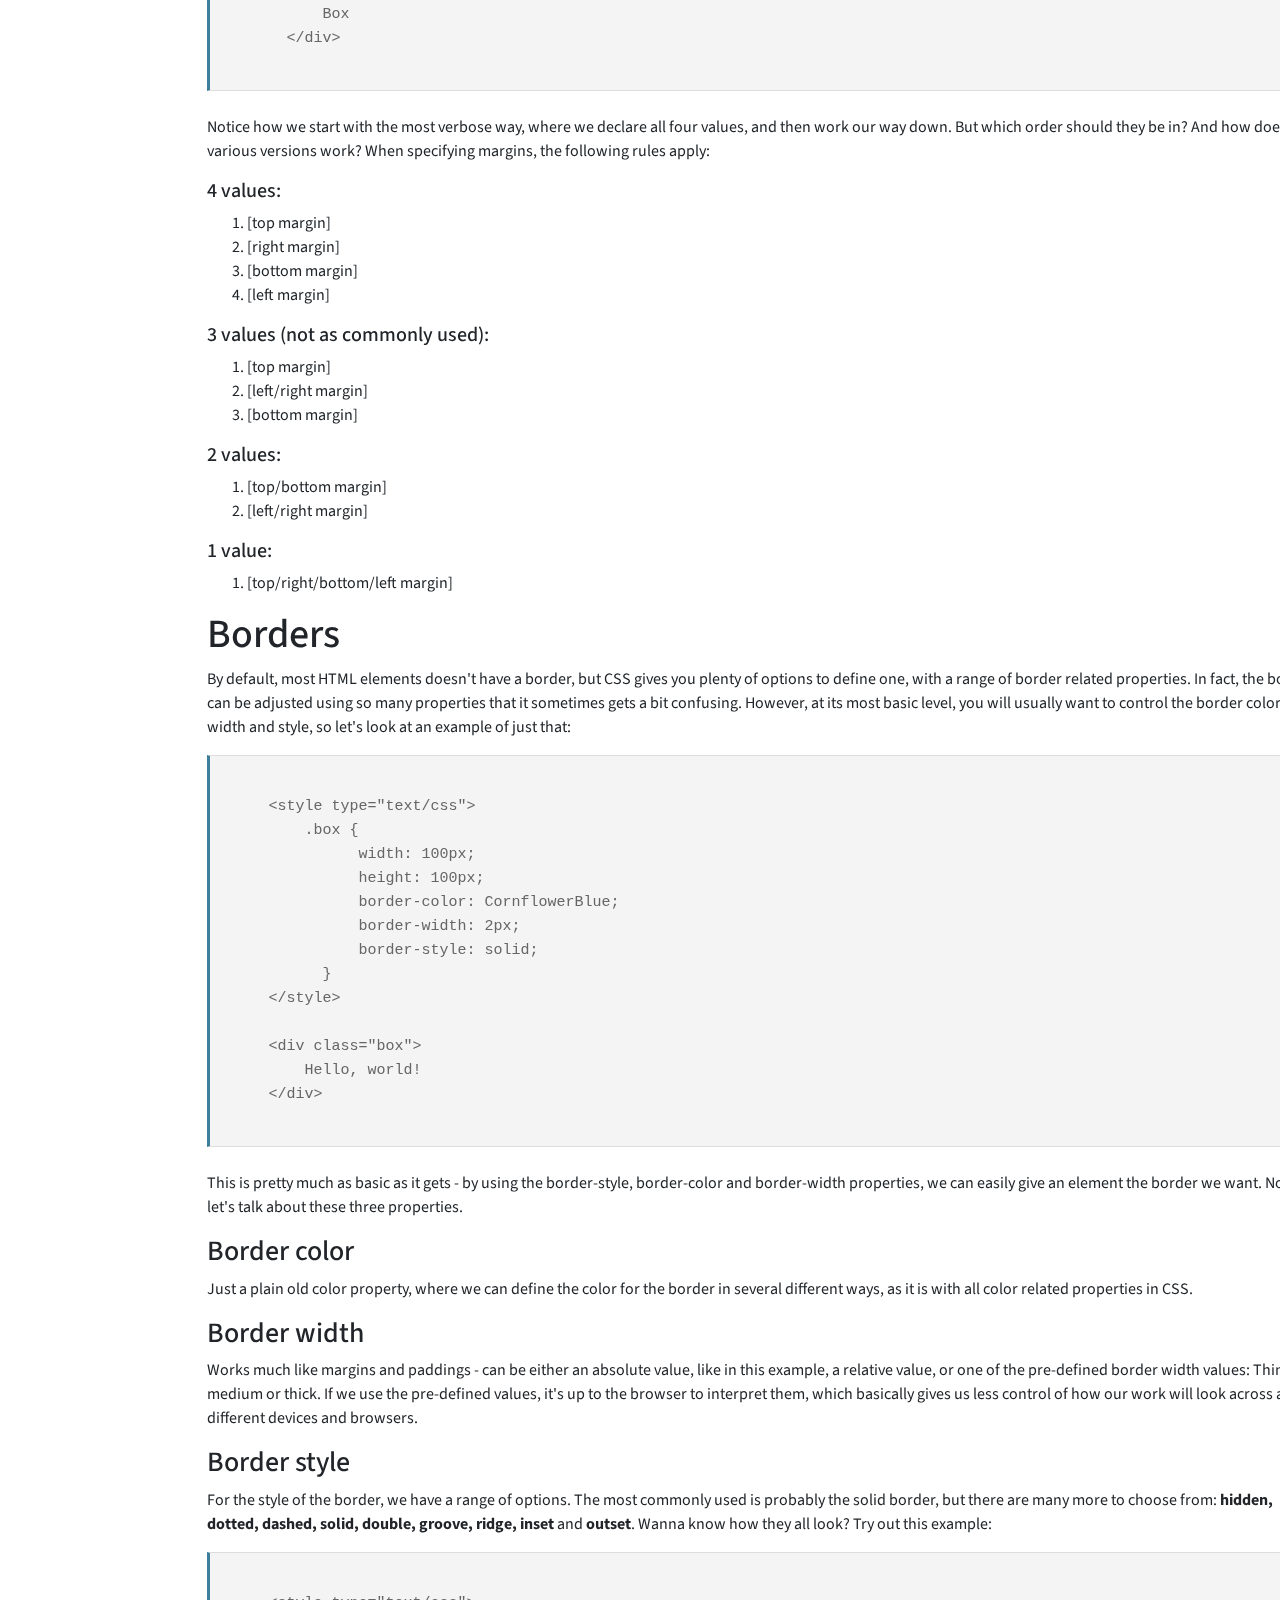
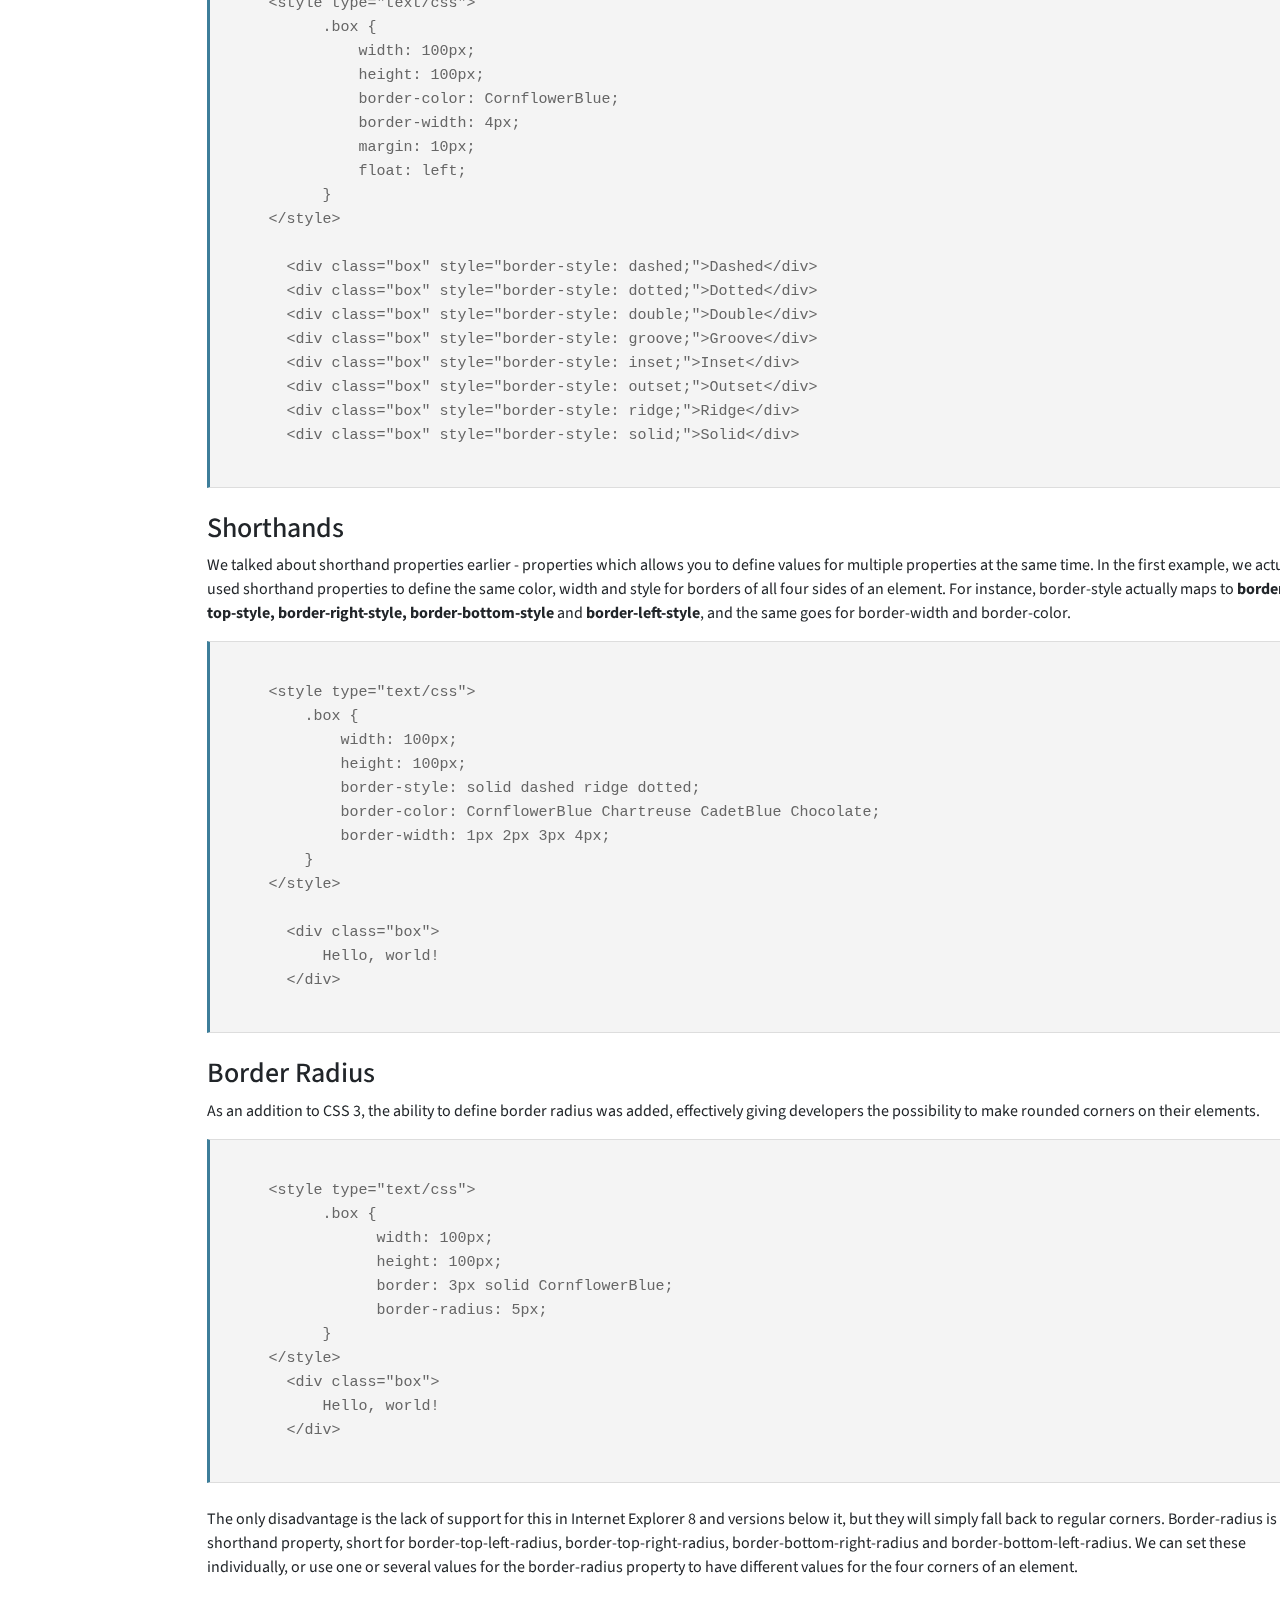
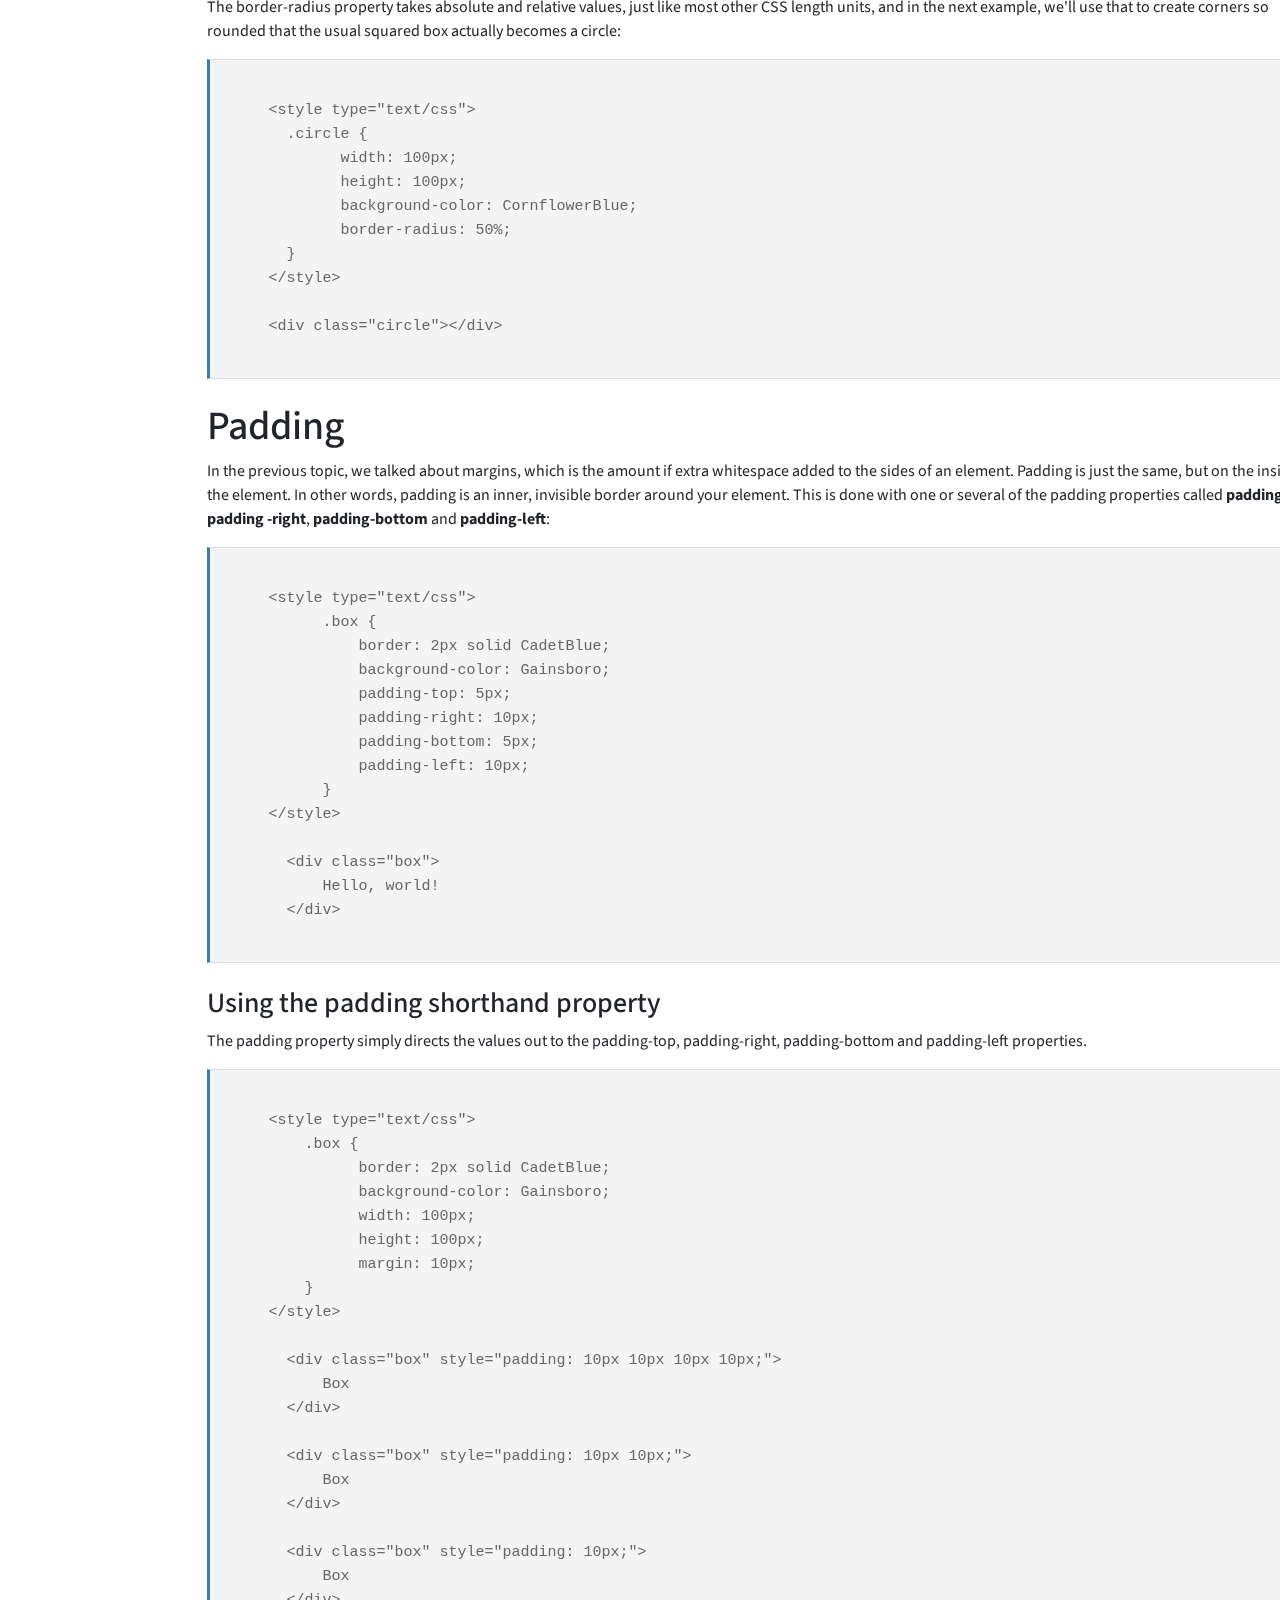
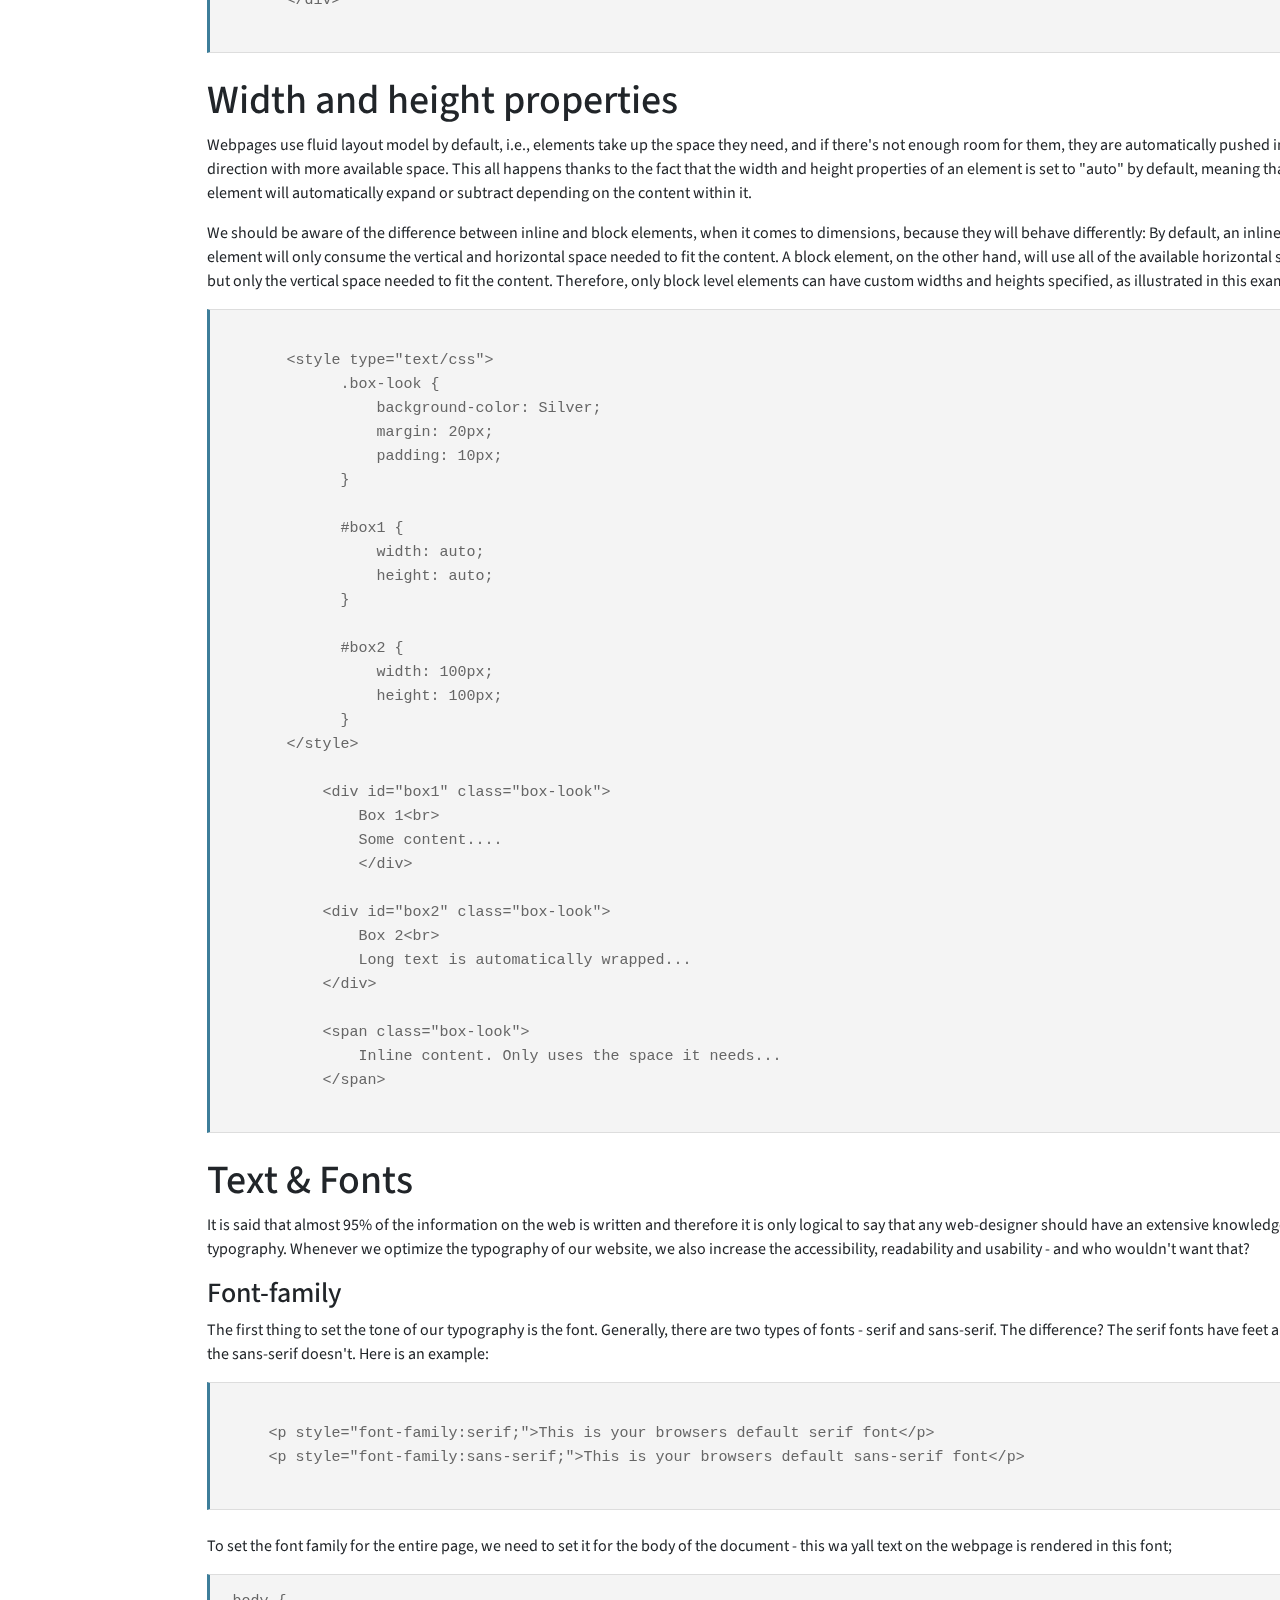
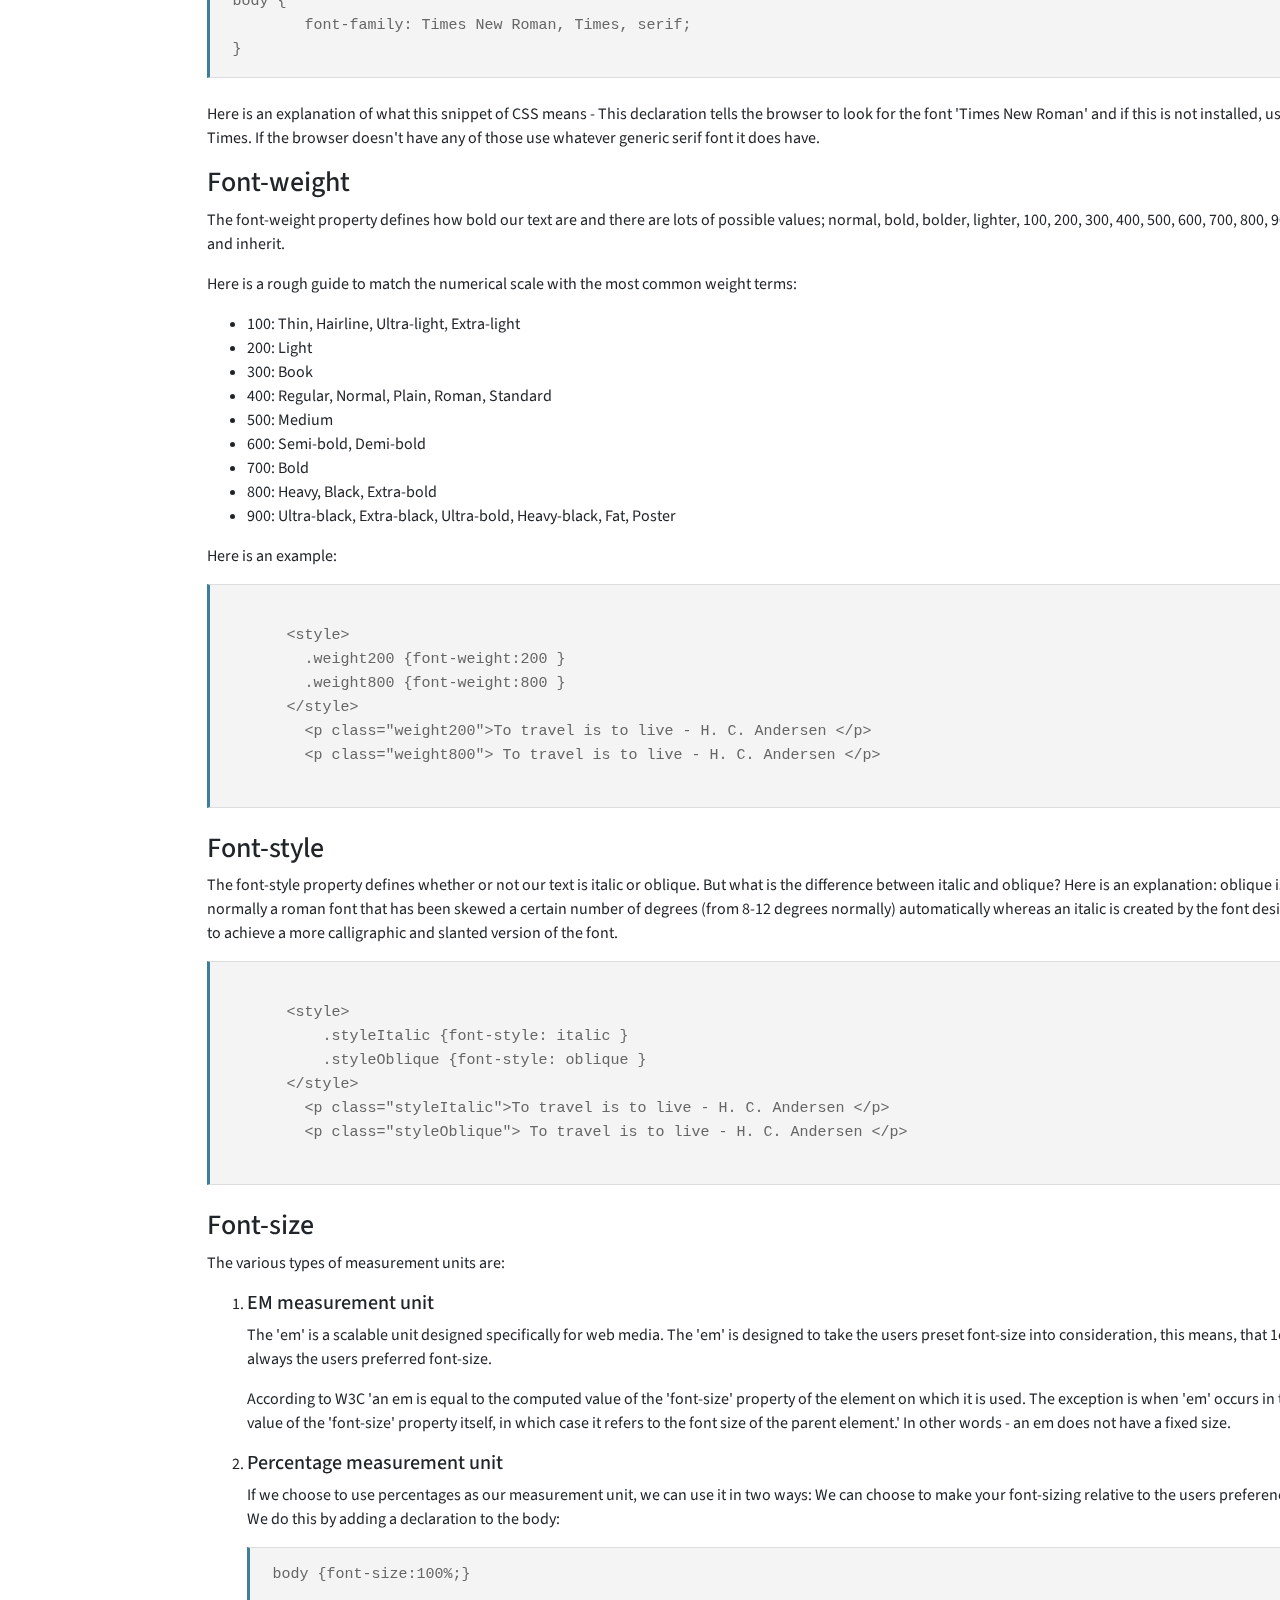
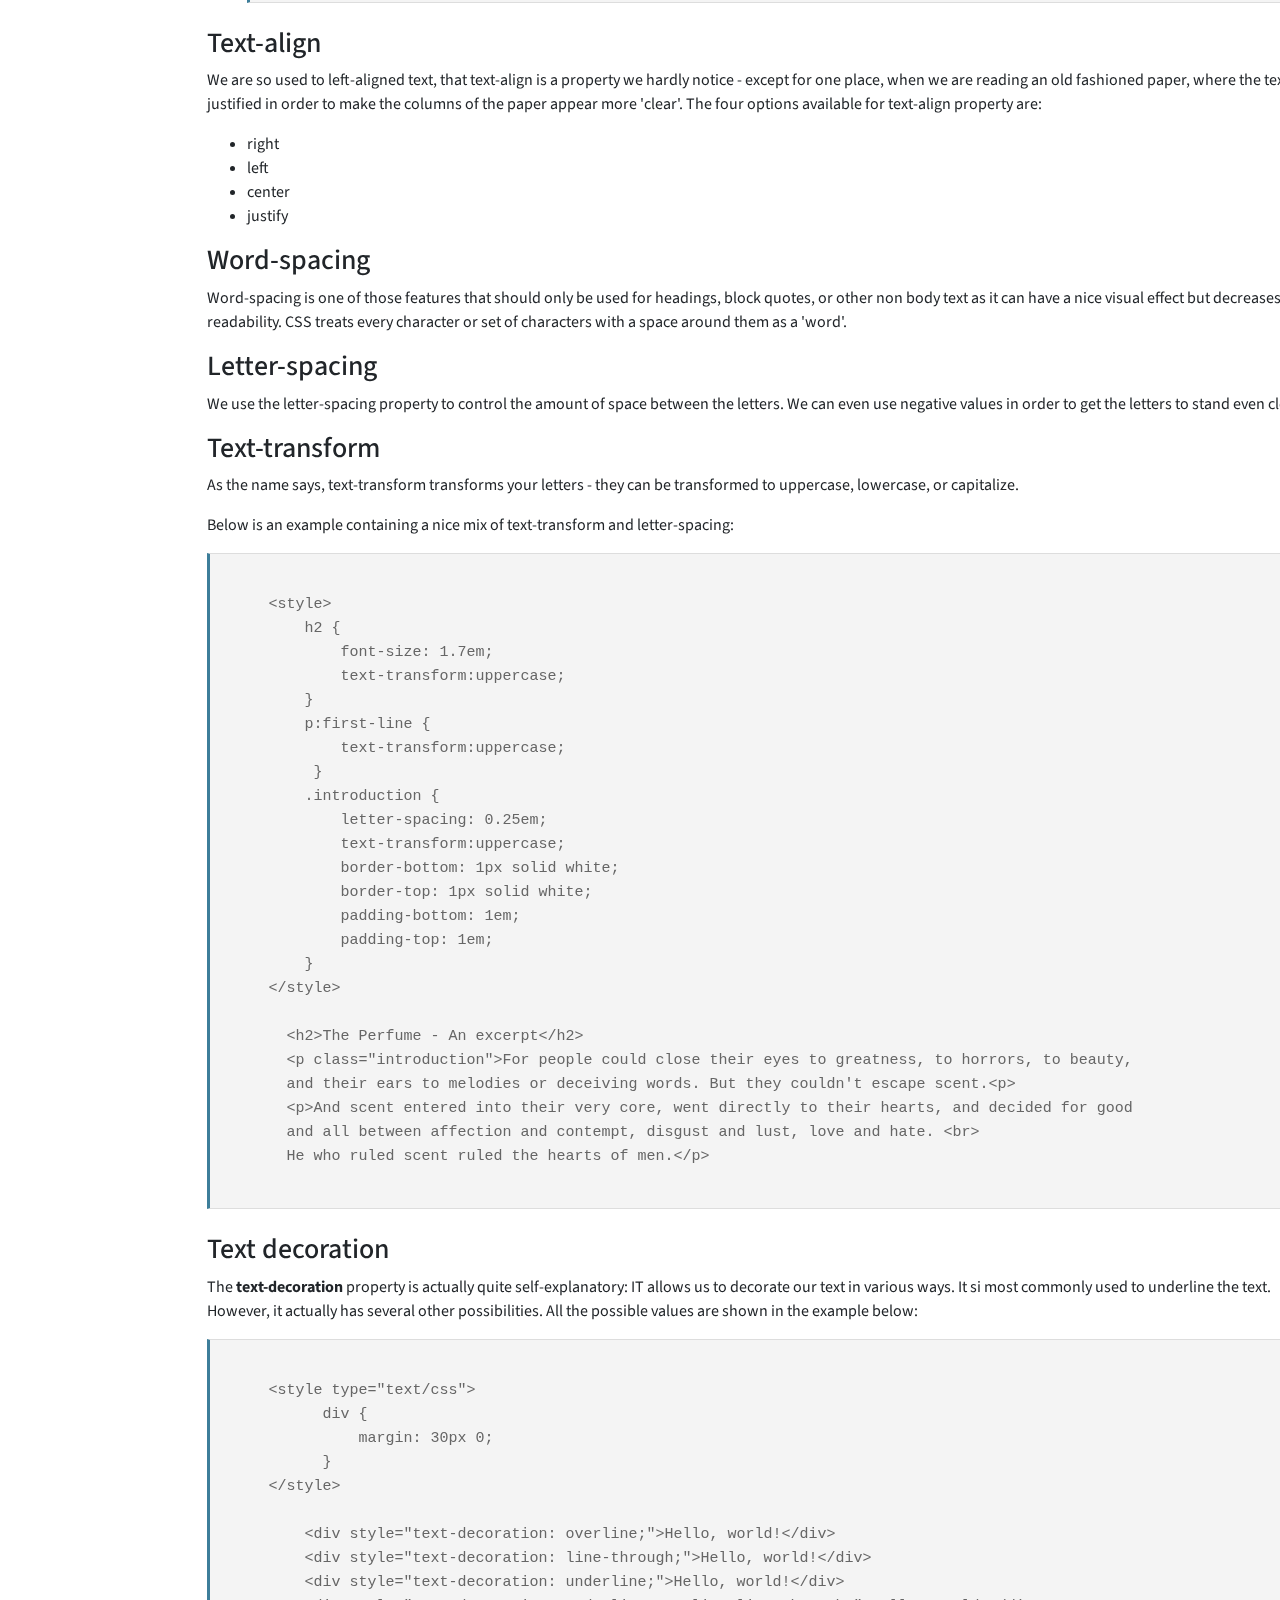
==== commit 762922d8: "added back to top button" ====
--- a/index.html
+++ b/index.html
@@ -19,6 +19,8 @@
 </head>
 
 <body>
+  <!-- Back to top button -->
+  <button id="myBtn"><a href="#top" style="color: white">Back to Top</a></button>
   <!-- NavBar  -->
   <ul class="navbar navbar-light bg-white mb-0 " id="navId">
     <li class="navbar-brand px-5 ">
--- a/style.css
+++ b/style.css
@@ -105,3 +105,21 @@
   padding-left: 20px;
 }
 
+#myBtn {
+  position: fixed;
+  bottom: 18px;
+  float: right;
+  right: 10.5%;
+  left: 85.25%;
+  max-width: 100px;
+  width: 100%;
+  font-size: 16px;
+  border-color: rgba(85, 85, 85, 0.2);
+  background-color: rgb(100, 100, 100);
+  padding: .5px;
+  border-radius: 4px;
+}
+
+#myBtn:hover {
+  background-color: #7dbbf1;
+}